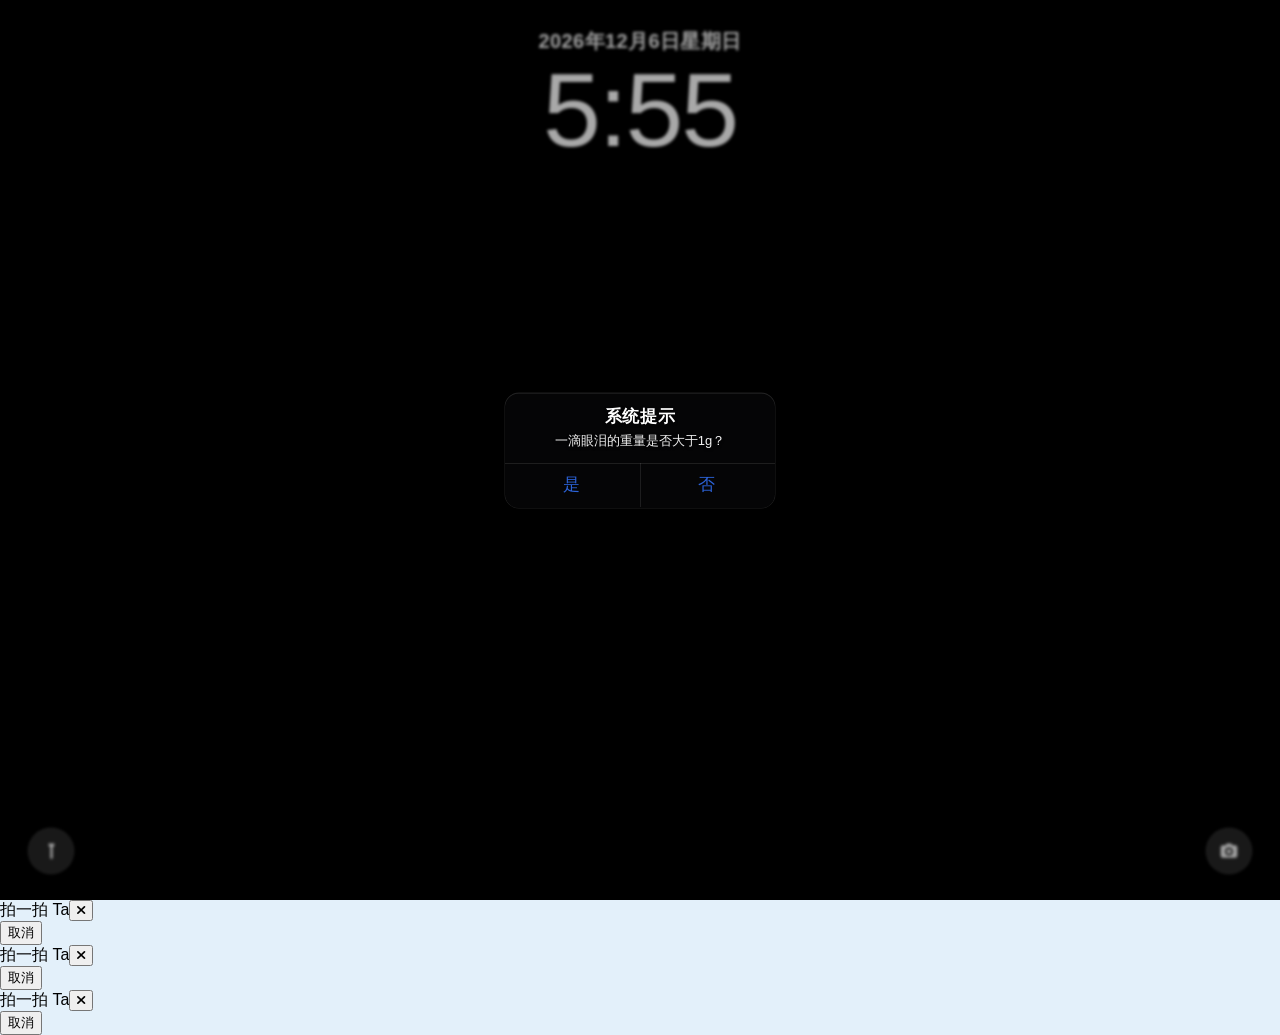
==== index.html @ 395a7218 "Update index.html" ====
<!DOCTYPE html>
<html lang="zh-CN">
<head>
  <meta charset="UTF-8">
  <meta name="viewport" content="width=device-width, initial-scale=1.0, maximum-scale=1.0, user-scalable=no, viewport-fit=cover">
  <title>应许之地</title>

  <!-- 主屏幕图标 -->
  <link rel="icon" type="image/png" sizes="192x192" href="./icon.png">
  <link rel="apple-touch-icon" sizes="180x180" href="./icon.png">
  <!-- PWA / 添加到主屏幕：全屏无地址栏 -->
<meta name="apple-mobile-web-app-capable" content="yes">
<meta name="mobile-web-app-capable" content="yes">
<!-- 状态栏：black-translucent 透明沉浸式，让壁纸铺到灵动岛/状态栏底下 -->
<meta name="apple-mobile-web-app-status-bar-style" content="black-translucent">
<meta name="apple-mobile-web-app-title" content="应许之地">
<meta name="theme-color" content="#000000">

  <!-- CDN -->
  <script src="https://cdn.tailwindcss.com"></script>
  <link rel="stylesheet" href="https://cdnjs.cloudflare.com/ajax/libs/font-awesome/6.0.0-beta3/css/all.min.css">
  <script src="https://cdnjs.cloudflare.com/ajax/libs/localforage/1.10.0/localforage.min.js"></script>

  <!-- 本地样式（全部放在 css/ 目录） -->
  <link rel="stylesheet" href="./css/theme.css?v=20261005">
  <link rel="stylesheet" href="./css/home.css?v=20261017">
  <link rel="stylesheet" href="./css/home-settings.css?v=20261022">
  <link rel="stylesheet" href="./css/modals.css?v=20261005">
  <link rel="stylesheet" href="./css/card.css?v=20261005">
  <link rel="stylesheet" href="./css/chat.css?v=20261020">
  <link rel="stylesheet" href="./css/chat-home.css?v=20261016">
  <link rel="stylesheet" href="./css/chat-settings.css?v=20261005">
  <link rel="stylesheet" href="./css/companion.css?v=20261005">
  <link rel="stylesheet" href="./css/important-day.css?v=20261005">
  <link rel="stylesheet" href="./css/mood.css?v=20261005">
  <link rel="stylesheet" href="./css/envelope.css?v=20261005">
  <link rel="stylesheet" href="./css/feed.css?v=20261005">
  <link rel="stylesheet" href="./css/public-cards.css?v=20261005">
  <link rel="stylesheet" href="./css/stats.css?v=20261010">
  <link rel="stylesheet" href="./css/dream-survey.css?v=20261005">
  <link rel="manifest" href="./manifest.json">
  <link rel="stylesheet" href="./css/archive.css?v=20261005">
  <link rel="stylesheet" href="./css/theme-override.css?v=20261023">
  <style>
/* ============================================================
   iOS 锁屏开屏动画（ilk）
   注意：已删掉原版对 html/body 的破坏性规则，只作用于 #ilk_root
   ============================================================ */

/* 兜底：只给 html（画布）背景；body 必须透明，否则会盖住 z-index:-2 的背景图层 */
html {
  background: #e3f0fa;
}
body {
  background: transparent;
}

#ilk_root {
  position: fixed !important;
  top: 0 !important; left: 0 !important;
  right: 0 !important;
  /* 【改】不再用 bottom:0 拉伸（bottom:0 会被"布局视口"限制，避开系统条）；
     改为靠 height 撑满物理屏，配合 dvh / lvh 兜底 */
  bottom: auto !important;
  width: auto !important;
  height: 100vh !important;           /* 回退 */
  height: 100dvh !important;          /* 动态视口，iOS 16.4+ */
  min-height: 100vh !important;       /* 再兜底 */
  min-height: 100lvh !important;      /* 最大视口，含系统条占位 */
  margin: 0 !important; padding: 0 !important; border: 0 !important;
  z-index: 2147483647 !important;
  overflow: hidden !important;
  isolation: isolate !important;
  background: #000 !important;
  color: #fff !important;
  font-family: -apple-system, BlinkMacSystemFont, "SF Pro Display", "SF Pro Text", "Helvetica Neue", "PingFang SC", "Hiragino Sans GB", "Microsoft YaHei", sans-serif !important;
  font-size: 16px !important;
  line-height: normal !important;
  text-align: left !important;
  -webkit-font-smoothing: antialiased;
  -webkit-tap-highlight-color: transparent !important;
  pointer-events: auto !important;
  opacity: 1;
  transition: opacity .46s ease .06s;
  --ilk-wall: url("https://i.postimg.cc/DwR0vv08/IMG-3165.jpg");
  --ilk-safe-t: env(safe-area-inset-top, 0px);
  --ilk-safe-b: env(safe-area-inset-bottom, 0px);
}
/* 锁死字体，防止项目"字体设置"覆盖 */
#ilk_root, #ilk_root * {
  font-family: -apple-system, BlinkMacSystemFont, "SF Pro Display", "SF Pro Text", "Helvetica Neue", "PingFang SC", "Hiragino Sans GB", "Microsoft YaHei", sans-serif !important;
}

#ilk_root.ilk-bye { opacity: 0 !important; pointer-events: none !important; }

#ilk_root *, #ilk_root *::before, #ilk_root *::after {
  box-sizing: border-box !important;
  margin: 0; padding: 0; border: 0 !important; outline: 0;
  background: none;
  font-style: normal !important; font-weight: 400;
  text-transform: none !important; text-decoration: none !important;
  list-style: none !important; float: none !important;
  min-width: 0; min-height: 0; max-width: none; max-height: none;
  box-shadow: none; border-radius: 0; vertical-align: baseline; animation: none;
}
#ilk_root button, #ilk_root input {
  appearance: none !important; -webkit-appearance: none !important;
  font-family: inherit !important; color: inherit;
}

#ilk_root .ilk-wall {
  position: absolute; top: -2px; left: -2px; right: -2px; bottom: -2px;
  z-index: 0;
  background: var(--ilk-wall) center center / cover no-repeat;
  transform: scale(1.09);
  transition: transform 2.6s cubic-bezier(.2,.7,.2,1);
}
#ilk_root .ilk-wall.ilk-settled { transform: scale(1); }
#ilk_root .ilk-wall::after {
  content: ""; position: absolute; top: 0; left: 0; right: 0; bottom: 0;
  background: linear-gradient(180deg, rgba(0,0,0,.30) 0%, rgba(0,0,0,0) 26%, rgba(0,0,0,0) 62%, rgba(0,0,0,.34) 100%);
}

#ilk_root .ilk-boot {
  position: absolute; top: 0; left: 0; right: 0; bottom: 0;
  z-index: 200; background: #000;
  opacity: 1; transition: opacity .66s ease; pointer-events: none;
}
#ilk_root .ilk-boot.ilk-off { opacity: 0; }

#ilk_root .ilk-scrim {
  position: absolute; top: 0; left: 0; right: 0; bottom: 0;
  z-index: 20;
  background: rgba(0,0,0,.34);
  -webkit-backdrop-filter: blur(1.5px); backdrop-filter: blur(1.5px);
  opacity: 0; visibility: hidden;
  transition: opacity .34s ease, visibility .34s;
}
#ilk_root .ilk-scrim.ilk-on { opacity: 1; visibility: visible; }

/* 【删】.ilk-sb 顶部状态栏规则已整块移除（左时钟/右信号WiFi电量 不再需要） */
/* 【删】.ilk-island 假灵动岛规则 + 对应 @media 已整块移除 */

#ilk_root .ilk-lock {
  position: absolute; top: 0; left: 0; right: 0; bottom: 0; z-index: 10;
  display: flex; flex-direction: column;
  transform-origin: 50% 46%;
  transition: transform .62s cubic-bezier(.2,.8,.2,1), filter .5s ease, opacity .5s ease;
}
#ilk_root .ilk-lock.ilk-pushed {
  transform: scale(.93); filter: brightness(.62); opacity: .85;
}
#ilk_root .ilk-lock-main {
  flex: 1 1 auto; min-height: 0;
  display: flex; flex-direction: column; align-items: center;
  /* 想下移多少就加多少：+4px → +20px（示例，按需调） */
  padding: calc(var(--ilk-safe-t) + 20px) 16px 0;
}
/* 【删】.ilk-padlock 挂锁规则已整块移除 */
#ilk_root .ilk-date {
  margin-top: 8px;
  font-size: clamp(14px, 4.2vw, 20px); font-weight: 600; letter-spacing: .02em;
  white-space: nowrap; color: rgba(255,255,255,.96);
  text-shadow: 0 1px 4px rgba(0,0,0,.4);
}
#ilk_root .ilk-time {
  margin-top: -4px;
  font-size: clamp(62px, 21vw, 104px); font-weight: 500; line-height: 1.14;
  letter-spacing: -.02em; font-variant-numeric: tabular-nums;
  color: #fff; text-shadow: 0 2px 16px rgba(0,0,0,.28);
}
#ilk_root .ilk-notifs {
  margin-top: auto; width: 100%; max-width: 440px;
  display: flex; flex-direction: column; gap: 8px; padding-bottom: 12px;
}
#ilk_root .ilk-lock-bottom {
  flex: 0 0 auto; position: relative;
  padding: 0 28px calc(var(--ilk-safe-b) + 26px);
  display: flex; align-items: center; justify-content: space-between;
}
#ilk_root .ilk-glass {
  width: 46px; height: 46px; border-radius: 50%;
  display: grid; place-items: center;
  background: rgba(255,255,255,.15);
  -webkit-backdrop-filter: blur(14px) saturate(160%);
  backdrop-filter: blur(14px) saturate(160%);
  box-shadow: inset 0 0 0 .5px rgba(255,255,255,.2);
  cursor: pointer;
  transition: transform .2s cubic-bezier(.2,1,.3,1), background .2s ease;
}
#ilk_root .ilk-glass:active { transform: scale(.9); background: rgba(255,255,255,.26); }
#ilk_root .ilk-glass svg { display: block; opacity: .95; }
#ilk_root .ilk-homebar {
  display: none !important;
  position: absolute; left: 50%; bottom: calc(var(--ilk-safe-b) + 9px);
  transform: translateX(-50%);
  width: min(140px, 36vw); height: 5px; border-radius: 3px;
  background: rgba(255,255,255,.85);
}

#ilk_root .ilk-stage {
  position: absolute; top: 0; left: 0; right: 0; bottom: 0; z-index: 24;
  display: flex; align-items: center; justify-content: center;
  padding: 0 12px; pointer-events: none;
}
#ilk_root .ilk-stage.ilk-in { pointer-events: auto; }
#ilk_root .ilk-stage.ilk-gone { display: none; }
#ilk_root .ilk-alert {
  position: relative; width: 270px; max-width: 84vw;
  border-radius: 14px; overflow: hidden; text-align: center;
  background: rgba(22,22,24,.26);
  -webkit-backdrop-filter: blur(26px) saturate(180%);
  backdrop-filter: blur(26px) saturate(180%);
  box-shadow:
    inset 0 .5px 0 rgba(255,255,255,.16),
    0 0 0 .5px rgba(255,255,255,.12),
    0 22px 60px rgba(0,0,0,.34);
  opacity: 0; transform: scale(1.18);
  transition: opacity .3s ease, transform .44s cubic-bezier(.18,.9,.28,1), height .38s cubic-bezier(.32,.72,0,1);
}
#ilk_root .ilk-stage.ilk-in .ilk-alert { opacity: 1; transform: scale(1); }
#ilk_root .ilk-stage.ilk-done .ilk-alert { opacity: 0; transform: scale(.94); pointer-events: none; }

#ilk_root .ilk-panel {
  position: absolute; left: 0; top: 0; width: 100%; z-index: 2;
  opacity: 0; visibility: hidden; transform: scale(.975);
  transition: opacity .26s ease, transform .32s cubic-bezier(.2,.9,.3,1), visibility .26s;
}
#ilk_root .ilk-panel.ilk-on { opacity: 1; visibility: visible; transform: scale(1); }
#ilk_root .ilk-body { padding: 13px 16px 12px; }
#ilk_root .ilk-title {
  font-size: 17px; font-weight: 600; line-height: 1.32; letter-spacing: .04em;
  color: #fff; text-shadow: 0 1px 3px rgba(0,0,0,.55);
}
#ilk_root .ilk-amsg {
  margin-top: 4px; font-size: 13px; line-height: 1.46;
  color: rgba(255,255,255,.95); text-shadow: 0 1px 3px rgba(0,0,0,.55);
}
#ilk_root .ilk-anote {
  margin-top: 9px; font-size: 11.5px; line-height: 1.62; letter-spacing: .07em;
  color: rgba(255,255,255,.72); text-shadow: 0 1px 3px rgba(0,0,0,.55);
}
#ilk_root .ilk-acts { display: flex; position: relative; }
#ilk_root .ilk-acts::before {
  content: ""; position: absolute; left: 0; right: 0; top: 0; height: 1px;
  transform: scaleY(.5); transform-origin: top;
  background: rgba(255,255,255,.2);
}
#ilk_root .ilk-btn {
  flex: 1 1 0; min-width: 0; position: relative;
  background: transparent; padding: 12px 8px;
  font-size: 17px; font-weight: 500; letter-spacing: .08em; line-height: 1.2;
  color: #2C63D8; cursor: pointer; transition: background .16s ease;
}
#ilk_root .ilk-btn + .ilk-btn::before {
  content: ""; position: absolute; left: 0; top: 0; bottom: 0; width: 1px;
  transform: scaleX(.5); transform-origin: left;
  background: rgba(255,255,255,.2);
}

#ilk_root .ilk-notif {
  display: flex; align-items: center; gap: 10px;
  padding: 11px 13px; border-radius: 22px;
  cursor: pointer; user-select: none;
  background: rgba(28,28,30,.32);
  -webkit-backdrop-filter: blur(22px) saturate(170%);
  backdrop-filter: blur(22px) saturate(170%);
  box-shadow:
    0 8px 26px rgba(0,0,0,.26),
    inset 0 .5px 0 rgba(255,255,255,.16),
    0 0 0 .5px rgba(255,255,255,.1);
}
#ilk_root .ilk-notif.ilk-banner {
  position: absolute; top: calc(var(--ilk-safe-t) + 12px); left: 50%; z-index: 60;
  width: min(440px, calc(100vw - 20px));
  opacity: 0; visibility: hidden;
  transform: translate(-50%, -190%) scale(.94);
  transition: opacity .3s ease, transform .62s cubic-bezier(.2,1.14,.32,1), visibility .3s;
  pointer-events: none;
}
#ilk_root .ilk-notif.ilk-banner.ilk-in {
  opacity: 1; visibility: visible;
  transform: translate(-50%, 0) scale(1);
  pointer-events: auto;
}
#ilk_root .ilk-notif.ilk-banner.ilk-in.ilk-press {
  transform: translate(-50%, 0) scale(.975);
}
#ilk_root .ilk-notif.ilk-banner.ilk-out {
  opacity: 0;
  transform: translate(-50%, -180%) scale(.96);
  transition: opacity .26s ease, transform .42s cubic-bezier(.4,0,.7,.2), visibility .26s;
  pointer-events: none;
}
#ilk_root .ilk-notif.ilk-listed {
  position: relative; width: 100%;
  opacity: 0; transform: translateY(10px) scale(.98);
  transition: opacity .34s ease, transform .44s cubic-bezier(.2,1,.3,1);
}
#ilk_root .ilk-notif.ilk-listed.ilk-shown { opacity: 1; transform: none; }
#ilk_root .ilk-notif.ilk-listed:active { transform: scale(.985); }

#ilk_root .ilk-ava {
  flex: 0 0 auto; width: 38px; height: 38px; border-radius: 10px; overflow: hidden;
  background: rgba(255,255,255,.06);
  box-shadow: 0 0 0 .5px rgba(255,255,255,.1);
}
#ilk_root .ilk-ava img {
  width: 100% !important; height: 100% !important; max-width: none !important;
  object-fit: cover; display: block; border-radius: 0;
}
#ilk_root .ilk-nmain { flex: 1 1 auto; min-width: 0; }
#ilk_root .ilk-nhead {
  display: flex; align-items: baseline; justify-content: space-between; gap: 8px;
}
#ilk_root .ilk-napp {
  font-size: 12.5px; font-weight: 600; letter-spacing: .06em; color: #fff;
  text-shadow: 0 1px 3px rgba(0,0,0,.5);
  overflow: hidden; text-overflow: ellipsis; white-space: nowrap;
}
#ilk_root .ilk-ntime {
  flex: 0 0 auto; font-size: 11.5px; letter-spacing: .04em;
  color: rgba(255,255,255,.6); text-shadow: 0 1px 3px rgba(0,0,0,.5);
}
#ilk_root .ilk-ntext {
  margin-top: 2px; font-size: 13.5px; line-height: 1.4; letter-spacing: .02em;
  color: rgba(255,255,255,.94); text-shadow: 0 1px 3px rgba(0,0,0,.5);
  overflow: hidden; display: -webkit-box; -webkit-line-clamp: 2; -webkit-box-orient: vertical;
}

@media (max-width: 420px) {
  #ilk_root .ilk-lock-main { padding-left: 14px; padding-right: 14px; }
  #ilk_root .ilk-lock-bottom { padding-left: 24px; padding-right: 24px; }
  #ilk_root .ilk-notif { padding: 10px 12px; gap: 9px; border-radius: 20px; }
  #ilk_root .ilk-ava { width: 36px; height: 36px; }
}
@media (max-width: 360px) {
  #ilk_root .ilk-alert { width: 252px; }
  #ilk_root .ilk-title { font-size: 16px; }
  #ilk_root .ilk-amsg { font-size: 12.5px; }
  #ilk_root .ilk-btn { font-size: 16px; letter-spacing: .04em; }
  #ilk_root .ilk-date { font-size: 13.5px; }
  #ilk_root .ilk-napp { font-size: 12px; }
  #ilk_root .ilk-ntext { font-size: 13px; }
  #ilk_root .ilk-ntime { font-size: 11px; }
}
@media (max-height: 720px) { #ilk_root .ilk-time { font-size: clamp(56px, 16vh, 88px); } }
@media (max-height: 600px) {
  #ilk_root .ilk-time { font-size: clamp(46px, 13vh, 70px); }
  #ilk_root .ilk-date { font-size: 13.5px; }
  #ilk_root .ilk-notifs { gap: 6px; }
  #ilk_root .ilk-lock-bottom { padding-bottom: calc(var(--ilk-safe-b) + 16px); }
  #ilk_root .ilk-notif { padding: 9px 12px; }
}
@media (prefers-reduced-motion: reduce) {
  #ilk_root, #ilk_root .ilk-wall, #ilk_root .ilk-alert, #ilk_root .ilk-panel,
  #ilk_root .ilk-notif, #ilk_root .ilk-lock, #ilk_root .ilk-scrim, #ilk_root .ilk-boot {
    transition-duration: .01s !important; transition-delay: 0s !important;
  }
}
    /* 主页整体下移：数字按需调 */
#pageHome .app-container {
  padding-top: 46px;
}
    /* 所有功能页整体下移 46px，与主页保持一致 */
#pageCard .card-topbar { padding-top: calc(16px + 46px); }
#pageCompanion .companion-topbar { padding-top: calc(16px + 46px); }
#pageImportantDay .imp-topbar { padding-top: calc(16px + 46px); }
#pageEnvelope .env-topbar { padding-top: calc(14px + 46px); }
#pageFeed .feed-topbar { padding-top: calc(14px + 46px); }
#pageMood .mood-topbar { padding-top: calc(14px + 46px); }
#pageChatHome .chat-home-header { padding-top: calc(14px + 46px); }
#pageStats .stats-topbar { padding-top: calc(16px + 46px); }
#pageArchive .arc-topbar { padding-top: calc(14px + 46px); }
#pageDreamSurvey .ds-topbar,
#pageDreamSurveyEdit .ds-topbar,
#pageDreamSurveyDetail .ds-topbar,
#pageDreamSurveyAnswer .ds-topbar { padding-top: calc(14px + 46px); }
</style>
</head>
<body>

  <!-- ==================== 主页 ==================== -->
  <div class="page active" id="pageHome">
       <div class="bg-dream" id="bgDream"></div>


    <div class="app-container w-full max-w-[430px] mx-auto relative">
      <div class="px-2 pt-8 pb-1 flex-shrink-0">
        <div class="header-card flex flex-col items-center justify-center text-center" id="headerCard">
          <div class="glass-avatar p-0.5 w-20 h-20 flex items-center justify-center flex-shrink-0">
            <img id="avatarImg" src="" alt="头像" class="w-full h-full object-cover rounded-full border border-white/80">
          </div>
          <div class="flex flex-col items-center justify-center mt-1">
            <h1 class="text-lg font-bold text-[#333] leading-tight tracking-wide">阿晏</h1>
            <p class="text-[11px] text-[#5a6b7a] font-medium tracking-wide leading-tight">地球online</p>
          </div>
        </div>
      </div>

      <div class="main-content px-5">
        <div class="search-glass flex items-center px-4 py-2.5 gap-3 mt-1">
          <i class="fa-solid fa-magnifying-glass text-[#8899a6] text-sm"></i>
          <input type="text" placeholder="Search" class="flex-1 bg-transparent border-none outline-none text-[#333] text-sm placeholder-[#8899a6] font-normal tracking-wide">
        </div>

        <div class="mt-3 flex justify-center">
          <div class="scroll-x flex gap-2.5 py-0.5 justify-center min-w-full">
            <div class="photo-scroll-item">
              <img id="photo1" src="" alt="展示图1" class="w-full h-full object-cover">
            </div>
            <div class="photo-scroll-item">
              <img id="photo2" src="" alt="展示图2" class="w-full h-full object-cover">
            </div>
            <div class="photo-scroll-item">
              <img id="photo3" src="" alt="展示图3" class="w-full h-full object-cover">
            </div>
          </div>
        </div>

        <!-- ============ 音乐播放器 ============ -->
        <div class="glass flex items-center gap-3 p-2.5 pr-3 mt-3">
          <div class="vinyl-cover w-12 h-12" id="vinylCover">
            <img id="albumCover" src="" alt="" class="vinyl-img" style="display:none;">
            <i id="albumIcon" class="fa-solid fa-music text-[#8899a6] text-base"></i>
          </div>
          <div class="flex-1 min-w-0">
            <h4 class="text-[#333] font-semibold text-sm truncate" id="songTitle">My love</h4>
            <p class="text-[#8899a6] text-[10px] truncate mt-0.5" id="songArtist">颜人中</p>
          </div>
          <div class="flex items-center gap-1 flex-shrink-0">
            <button class="w-7 h-7 flex items-center justify-center text-[#555] active:opacity-60 transition" id="uploadBtn">
              <i class="fa-solid fa-arrow-up-from-bracket text-xs"></i>
            </button>
            <button class="w-7 h-7 flex items-center justify-center text-[#333] active:opacity-60 transition" id="prevBtn">
              <i class="fa-solid fa-backward-step text-sm"></i>
            </button>
            <button class="play-btn w-8 h-8 rounded-full flex items-center justify-center shadow-md active:scale-95 transition" id="playBtn">
              <i class="fa-solid fa-play text-xs pl-0.5" id="playIcon"></i>
            </button>
            <button class="w-7 h-7 flex items-center justify-center text-[#333] active:opacity-60 transition" id="nextBtn">
              <i class="fa-solid fa-forward-step text-sm"></i>
            </button>
          </div>
        </div>

        <audio id="audioPlayer" preload="metadata"></audio>

        <div class="function-grid mt-4 mb-2">
          <a class="function-item" id="btnArchive" style="cursor: pointer;">
            <div class="function-icon"><i class="fa-solid fa-folder-open text-[#222] text-lg"></i></div>
            <span class="function-label">档案</span>
          </a>
          <a class="function-item" id="btnCompanion" style="cursor: pointer;">
            <div class="function-icon"><i class="fa-solid fa-hand-holding-heart text-[#222] text-lg"></i></div>
            <span class="function-label">陪伴</span>
          </a>
          <a class="function-item" id="btnImportantDay" style="cursor: pointer;">
            <div class="function-icon"><i class="fa-regular fa-calendar-days text-[#222] text-lg"></i></div>
            <span class="function-label">重要日</span>
          </a>
          <a class="function-item" id="btnMood" style="cursor: pointer;">
            <div class="function-icon"><i class="fa-solid fa-book-open text-[#222] text-lg"></i></div>
            <span class="function-label">心晴手账</span>
          </a>
          <a class="function-item" id="btnEnvelope" style="cursor: pointer;">
            <div class="function-icon"><i class="fa-solid fa-envelope text-[#222] text-lg"></i></div>
            <span class="function-label">信箱</span>
          </a>   
          <a class="function-item" id="btnFeed" style="cursor: pointer;">
            <div class="function-icon"><i class="fa-solid fa-users text-[#222] text-lg"></i></div>
            <span class="function-label">朋友圈</span>
          </a>
          <a class="function-item" id="btnDreamSurvey" style="cursor: pointer;">
            <div class="function-icon"><i class="fa-solid fa-list-check text-[#222] text-lg"></i></div>
            <span class="function-label">梦向问卷</span>
          </a>
          <a class="function-item" id="btnWordCloud" style="cursor: pointer;">
            <div class="function-icon"><i class="fa-solid fa-cloud text-[#222] text-lg"></i></div>
            <span class="function-label">词云</span>
          </a>
        </div>

        <div class="h-8"></div>
      </div>

      <div class="fixed bottom-4 left-5 right-5 max-w-[430px] mx-auto z-50 pointer-events-none">
        <div class="bottom-tab flex items-center justify-around px-2 py-3 pointer-events-auto" id="bottomTabBar">
          <button class="tab-btn flex flex-col items-center justify-center w-full py-1 active" data-tab="message" id="tabMessage">
            <i class="fa-regular fa-comment-dots text-xl"></i>
            <span class="text-[10px] font-medium mt-1 tracking-wide">传讯</span>
          </button>
          <button class="tab-btn flex flex-col items-center justify-center w-full py-1" data-tab="card" id="tabCard">
            <i class="fa-regular fa-clone text-xl"></i>
            <span class="text-[10px] font-medium mt-1 tracking-wide">字卡</span>
          </button>
          <button class="tab-btn flex flex-col items-center justify-center w-full py-1" data-tab="settings" id="tabSettingsHome">
            <i class="fa-solid fa-gear text-xl"></i>
            <span class="text-[10px] font-medium mt-1 tracking-wide">设置</span>
          </button>
        </div>
      </div>

      <div class="h-0 w-full safe-bottom"></div>
    </div>
  </div>

  <!-- ==================== 字卡收纳盒页面 ==================== -->
  <div class="page card-page" id="pageCard">
    <div class="card-topbar">
      <div class="card-topbar-row">
        <i class="fa-solid fa-chevron-left" id="cardBackBtn"></i>
        <span class="card-topbar-title">字卡收纳盒</span>
        <i class="fa-solid fa-pen-to-square" id="cardEditBtn"></i>
      </div>
      <div class="card-topbar-subtitle">LITTLE WORDS, LOTS OF YOU.</div>
    </div>

    <div class="card-body">
      <div class="cat-grid-card" id="catGrid">
        <div class="cat-grid-item active" data-cat="reply" id="catReply">
          <i class="fa-regular fa-comment-dots"></i>
          <span class="cat-label">回复</span>
          <span class="cat-grid-badge" id="badgeReply">0</span>
        </div>
        <div class="cat-grid-item" data-cat="pat" id="catPat">
          <i class="fa-solid fa-hand"></i>
          <span class="cat-label">拍一拍</span>
          <span class="cat-grid-badge" id="badgePat">0</span>
        </div>
        <div class="cat-grid-item" data-cat="place" id="catPlace">
          <i class="fa-solid fa-location-dot"></i>
          <span class="cat-label">地点</span>
          <span class="cat-grid-badge" id="badgePlace">0</span>
        </div>
        <div class="cat-grid-item" data-cat="mood" id="catMood">
          <i class="fa-regular fa-heart"></i>
          <span class="cat-label">心情</span>
          <span class="cat-grid-badge" id="badgeMood">0</span>
        </div>
        <div class="cat-grid-item" data-cat="emoji" id="catEmoji">
          <i class="fa-regular fa-image"></i>
          <span class="cat-label">表情包</span>
          <span class="cat-grid-badge" id="badgeEmoji">0</span>
        </div>
        <div class="cat-grid-item" data-cat="status" id="catStatus">
          <i class="fa-regular fa-circle-check"></i>
          <span class="cat-label">状态</span>
          <span class="cat-grid-badge" id="badgeStatus">0</span>
        </div>
      </div>

      <!-- 回复 -->
      <div class="cat-panel active" id="panel-reply">
        <div class="card-action-row">
          <button class="card-action-btn" id="btnImport"><i class="fa-solid fa-plus"></i>导入</button>
          <button class="card-action-btn" id="btnExport"><i class="fa-solid fa-arrow-right"></i>导出</button>
          <button class="card-action-btn" id="btnAddCard"><i class="fa-solid fa-plus"></i>添加</button>
        </div>
        <div class="card-dedup-row">
          <div class="card-dedup-left" id="dedupToggle">
            <div class="card-dedup-checkbox checked" id="dedupCheckbox"></div>
            <span>自动去重</span>
          </div>
          <span class="card-dedup-now" id="dedupNowBtn">立即去重</span>
        </div>
        <div class="card-group-section">
          <div class="card-group-label">回复分组</div>
          <select class="card-group-select" id="groupSelect">
            <option>亲爱的的回复 · 0 条</option>
          </select>
          <div class="card-group-buttons">
            <button class="card-group-btn" id="btnNewGroup">新建分组</button>
            <button class="card-group-btn" id="btnRenameGroup">重命名</button>
          </div>
          <input type="text" class="card-search-input" id="cardSearchInput" placeholder="找一句话、一种心情...">
        </div>
        <div class="card-list" id="cardList"></div>
        <div class="card-list-placeholder" id="cardListPlaceholder">
          <i class="fa-regular fa-note-sticky"></i>
          把想听到的话，放进这里。
        </div>
        <div id="builtinGroupsList"></div>
      </div>

    <div class="cat-panel" id="panel-pat">
  <div class="card-action-row">
    <button class="card-action-btn" id="patImportBtn"><i class="fa-solid fa-plus"></i>导入</button>
    <button class="card-action-btn" id="patExportBtn"><i class="fa-solid fa-arrow-right"></i>导出</button>
    <button class="card-action-btn" id="patAddBtn"><i class="fa-solid fa-plus"></i>添加</button>
  </div>
  <div class="card-group-section">
    <div class="card-group-label">拍一拍分组</div>
    <select class="card-group-select" id="patGroupSelect">
      <option>默认分组 · 0 条</option>
    </select>
    <div class="card-group-buttons">
      <button class="card-group-btn" id="patNewGroupBtn">新建分组</button>
      <button class="card-group-btn" id="patRenameGroupBtn">重命名</button>
    </div>
    <input type="text" class="card-search-input" id="patSearchInput" placeholder="找一句拍一拍...">
  </div>
  <div class="card-list" id="patList"></div>
  <div class="card-list-placeholder" id="patPlaceholder">
    <i class="fa-solid fa-hand"></i>
    添加几句拍一拍的话吧。
  </div>
</div>

      <!-- 地点 -->
      <div class="cat-panel" id="panel-place">
        <div class="card-action-row">
          <button class="card-action-btn" id="placeImportBtn"><i class="fa-solid fa-plus"></i>导入</button>
          <button class="card-action-btn" id="placeExportBtn"><i class="fa-solid fa-arrow-right"></i>导出</button>
          <button class="card-action-btn" id="placeAddBtn"><i class="fa-solid fa-plus"></i>添加</button>
        </div>
        <div class="card-group-section">
          <div class="card-group-label">地点分组</div>
          <select class="card-group-select" id="placeGroupSelect">
            <option>默认分组 · 0 条</option>
          </select>
          <div class="card-group-buttons">
            <button class="card-group-btn" id="placeNewGroupBtn">新建分组</button>
            <button class="card-group-btn" id="placeRenameGroupBtn">重命名</button>
          </div>
          <input type="text" class="card-search-input" id="placeSearchInput" placeholder="找一个熟悉的地方...">
        </div>
        <div class="card-list" id="placeList"></div>
        <div class="card-list-placeholder" id="placePlaceholder">
          <i class="fa-solid fa-location-dot"></i>
          先放进一个地点吧。
        </div>
      </div>

      <!-- 心情 -->
      <div class="cat-panel" id="panel-mood">
        <div class="card-action-row">
          <button class="card-action-btn" id="moodImportBtn"><i class="fa-solid fa-plus"></i>导入</button>
          <button class="card-action-btn" id="moodExportBtn"><i class="fa-solid fa-arrow-right"></i>导出</button>
          <button class="card-action-btn" id="moodAddBtn"><i class="fa-solid fa-plus"></i>添加</button>
        </div>
        <div class="card-group-section">
          <div class="card-group-label">心情分组</div>
          <select class="card-group-select" id="moodGroupSelect">
            <option>默认分组 · 0 条</option>
          </select>
          <div class="card-group-buttons">
            <button class="card-group-btn" id="moodNewGroupBtn">新建分组</button>
            <button class="card-group-btn" id="moodRenameGroupBtn">重命名</button>
          </div>
          <input type="text" class="card-search-input" id="moodSearchInput" placeholder="找一句话、一种心情...">
        </div>
        <div class="card-list" id="moodList"></div>
        <div class="card-list-placeholder" id="moodPlaceholder">
          <i class="fa-regular fa-heart"></i>
          把他的心情，写成一张张小字卡。
        </div>
      </div>

      <!-- 表情包 -->
      <div class="cat-panel" id="panel-emoji">
        <div class="card-action-row">
          <button class="card-action-btn" id="emojiExportBtn"><i class="fa-solid fa-arrow-right"></i>导出</button>
          <button class="card-action-btn" id="emojiAddLinkBtn"><i class="fa-solid fa-plus"></i>添加链接</button>
          <button class="card-action-btn" id="emojiUploadBtn"><i class="fa-solid fa-upload"></i>上传图片</button>
          <input type="file" id="emojiFileInput" class="hidden-file-input" accept="image/*" multiple>
        </div>
        <div class="card-group-section">
          <input type="text" class="card-search-input" id="emojiSearchInput" placeholder="搜索图片名称">
        </div>
        <div class="emoji-grid" id="emojiGrid"></div>
        <div class="emoji-footer-hint" id="emojiFooterHint">他的表情包 · 随机主动发送已开启 &gt;</div>
        <div class="emoji-footer-sub" id="emojiFooterSub">这里还没有图片，试试上传图片、添加链接或换一个搜索词。</div>
        <div class="emoji-footer-count" id="emojiFooterCount">0 张 · 自动去重 · 轻点查看 / 管理</div>
      </div>

      <!-- 状态 -->
      <div class="cat-panel" id="panel-status">
        <div class="card-action-row">
          <button class="card-action-btn" id="statusImportBtn"><i class="fa-solid fa-plus"></i>导入</button>
          <button class="card-action-btn" id="statusExportBtn"><i class="fa-solid fa-arrow-right"></i>导出</button>
          <button class="card-action-btn" id="statusAddBtn"><i class="fa-solid fa-plus"></i>添加</button>
        </div>
        <div class="card-group-section">
          <div class="card-group-label">状态分组</div>
          <select class="card-group-select" id="statusGroupSelect">
            <option>默认状态 · 0 条</option>
          </select>
          <input type="text" class="card-search-input" id="statusSearchInput" placeholder="搜索状态...">
        </div>
        <div class="card-list" id="statusList"></div>
        <div class="card-list-placeholder" id="statusPlaceholder">
          <i class="fa-regular fa-circle-check"></i>
          添加一些状态，让 Ta 更生动。
        </div>
      </div>
    </div>

    <div class="card-status-bar">
      <div class="card-status-counts" id="cardStatusCounts">0 条回复 · 0 个表情 · 0 个地点 · 0 种心情</div>
      <div class="card-status-slogan">SIDE BY SIDE · PRIVATE STUDY · NO REPOST</div>
    </div>
  </div>

  <!-- ==================== 陪伴页面 ==================== -->
  <div class="page" id="pageCompanion">
    <div class="companion-container">

      <div class="companion-topbar">
        <button class="companion-back-btn" id="companionBackBtn">
          <i class="fa-solid fa-chevron-left"></i>
        </button>
        <span class="companion-topbar-title">陪伴模式</span>
        <div class="companion-topbar-placeholder"></div>
      </div>

      <div class="companion-body">

        <div class="companion-hero">
          <div class="companion-hero-text">选择陪伴对象与场景，开始一起专注</div>
        </div>

        <div class="companion-section">
          <div class="companion-pills" id="companionMusicPills">
            <button class="companion-pill companion-music-pill" id="companionPickMusicBtn">
              🎵 选择音乐
            </button>
            <div class="companion-now-playing" id="companionNowPlaying" style="display: none;">
              正在播放：<span id="companionNowPlayingName">—</span>
            </div>
          </div>
        </div>

        <div class="companion-section">
          <div class="companion-section-title">选择陪伴对象</div>
          <div class="companion-partner-card" id="companionPartnerCard">
            <div class="companion-partner-avatar" id="companionPartnerAvatar">TA</div>
            <div class="companion-partner-name" id="companionPartnerName">未命名</div>
            <div class="companion-partner-hint">
              <i class="fa-solid fa-chevron-down"></i>
            </div>
          </div>
        </div>

        <div class="companion-section">
          <div class="companion-section-title">选择陪伴场景</div>
          <div class="companion-scenes">
            <button class="companion-scene-btn" data-scene="study">
              <i class="fa-solid fa-book"></i>
              <span>学习</span>
            </button>
            <button class="companion-scene-btn" data-scene="work">
              <i class="fa-solid fa-briefcase"></i>
              <span>工作</span>
            </button>
            <button class="companion-scene-btn" data-scene="rest">
              <i class="fa-solid fa-mug-hot"></i>
              <span>休息</span>
            </button>
            <button class="companion-scene-btn" data-scene="sport">
              <i class="fa-solid fa-person-running"></i>
              <span>运动</span>
            </button>
          </div>
        </div>

        <div class="companion-section">
          <div class="companion-section-title">
            <i class="fa-solid fa-pencil"></i> 自定义陪伴内容
          </div>
          <input type="text" class="companion-custom-input" id="companionCustomInput" placeholder="例如：看一部电影、写周报、午休...">
        </div>

        <div class="companion-section">
          <div class="companion-section-header">
            <div class="companion-section-title" style="margin-bottom:0;">陪伴背景（简约浅色）</div>
            <button class="companion-bg-custom-btn" id="companionBgCustomBtn">自定义图片</button>
          </div>
          <div class="companion-bg-options" id="companionBgOptions">
            <button class="companion-bg-block" data-bg="aurora" style="background: linear-gradient(135deg, #d4e8fc 0%, #e0d4fc 100%);">
              <span>极光</span>
            </button>
            <button class="companion-bg-block" data-bg="deepsea" style="background: linear-gradient(135deg, #b8d4ec 0%, #8fb8d8 100%);">
              <span>深海</span>
            </button>
            <button class="companion-bg-block" data-bg="sunset" style="background: linear-gradient(135deg, #fcdcd4 0%, #fcd4e0 100%);">
              <span>日落</span>
            </button>
            <button class="companion-bg-block" data-bg="forest" style="background: linear-gradient(135deg, #d4ecd8 0%, #b8dcc4 100%);">
              <span>森林</span>
            </button>
            <button class="companion-bg-block" data-bg="night" style="background: linear-gradient(135deg, #c4ccd8 0%, #98a4b8 100%);">
              <span>深夜</span>
            </button>
            <button class="companion-bg-block" data-bg="rose" style="background: linear-gradient(135deg, #fcd4dc 0%, #f8b8c8 100%);">
              <span>玫瑰</span>
            </button>
          </div>
        </div>

        <button class="companion-start-btn disabled" id="companionStartBtn">
          <i class="fa-solid fa-play"></i> 开始陪伴
        </button>

        <div class="companion-footer-space"></div>

      </div>
    </div>
  </div>

  <!-- ==================== 陪伴中 页面 ==================== -->
  <div class="page" id="pageCompanionActive">
    <div class="cpa-container">

      <div class="cpa-topbar">
        <button class="cpa-back-btn" id="cpaBackBtn">
          <i class="fa-solid fa-arrow-left"></i>
        </button>
        <span class="cpa-topbar-title">陪伴中</span>
        <div class="cpa-topbar-placeholder"></div>
      </div>

      <div class="cpa-date" id="cpaDate">2026.10.02</div>

      <div class="cpa-avatar-wrap">
        <div class="cpa-avatar-glow"></div>
        <div class="cpa-avatar" id="cpaAvatar">TA</div>
      </div>

      <div class="cpa-status">
        <div class="cpa-status-title" id="cpaStatusTitle">TA 和你一起学习</div>
        <div class="cpa-status-sub">不打扰，只是安静陪着</div>
      </div>

      <div class="cpa-music-row">
        <button class="cpa-music-pill" id="cpaMusicPill">🎵 选择音乐</button>
      </div>

      <div class="cpa-focus">
        <div class="cpa-focus-labels">
          <span>闲散</span>
          <span>专注</span>
        </div>
        <div class="cpa-focus-bar">
          <div class="cpa-focus-fill" style="width: 60%;"></div>
        </div>
      </div>

      <div class="cpa-timer-card">
        <div class="cpa-timer-left">
          <div class="cpa-timer-label">已陪伴时长</div>
          <div class="cpa-timer-status">
            <span class="cpa-timer-dot"></span>
            <span>实时连接中</span>
          </div>
        </div>
        <div class="cpa-timer-value" id="cpaTimerValue">0小时0分钟0秒</div>
      </div>

      <div class="cpa-footer">
        <button class="cpa-end-btn" id="cpaEndBtn">
          <i class="fa-solid fa-xmark"></i>
          <span>结束陪伴</span>
        </button>
      </div>

      <div class="cpa-footer-space"></div>

    </div>
  </div>

  <!-- ==================== 重要日 页面 ==================== -->
  <div class="page" id="pageImportantDay">
    <div class="imp-container">

      <div class="imp-topbar">
        <button class="imp-back-btn" id="impBackBtn">
          <i class="fa-solid fa-arrow-left"></i>
        </button>
        <span class="imp-topbar-title">重要日</span>
        <button class="imp-add-btn" id="impAddBtn">
          <i class="fa-solid fa-plus"></i>
        </button>
      </div>

      <div class="imp-list" id="impList"></div>

      <div class="imp-empty" id="impEmpty">
        <div class="imp-empty-icon">
          <i class="fa-regular fa-calendar-days"></i>
        </div>
        <div class="imp-empty-text">还没有记录重要日</div>
        <div class="imp-empty-hint">点击右上角 + 添加</div>
      </div>

      <div class="imp-footer-space"></div>

    </div>
  </div>

  <!-- ==================== 信箱 页面 ==================== -->
<div class="page" id="pageEnvelope">
  <div class="env-container">

    <!-- 顶部导航栏 -->
    <div class="env-topbar">
      <button class="env-back-btn" id="envBackBtn">
        <i class="fa-solid fa-arrow-left"></i>
      </button>
      <span class="env-topbar-title">信箱</span>
      <div class="env-topbar-placeholder"></div>
    </div>

    <!-- Tab 切换 -->
    <div class="env-tabs">
      <button class="env-tab active" data-tab="sent" id="envTabSent">
        <i class="fa-solid fa-paper-plane"></i> 寄出的信
      </button>
      <button class="env-tab" data-tab="inbox" id="envTabInbox">
        <i class="fa-solid fa-inbox"></i> 收到的信
      </button>
    </div>

    <!-- 列表区 -->
    <div class="env-body">

      <!-- 寄出箱 -->
      <div class="env-list-view active" id="envViewSent">
        <div class="env-list" id="envSentList"></div>
        <div class="env-empty" id="envSentEmpty">
          <i class="fa-regular fa-envelope-open"></i>
          <div class="env-empty-text">还没有寄出信件</div>
          <div class="env-empty-hint">点下方"提笔写信"开始吧</div>
        </div>
      </div>

      <!-- 收件箱 -->
      <div class="env-list-view" id="envViewInbox">
        <div class="env-list" id="envInboxList"></div>
        <div class="env-empty" id="envInboxEmpty">
          <i class="fa-regular fa-envelope"></i>
          <div class="env-empty-text">还没有收到信件</div>
          <div class="env-empty-hint">耐心等待 Ta 的回信…</div>
        </div>
      </div>

    </div>

    <!-- 底部按钮 -->
    <div class="env-footer">
      <button class="env-write-btn" id="envWriteBtn">
        <i class="fa-solid fa-pen-nib"></i> 提笔写信
      </button>
    </div>

  </div>
</div>

<!-- ==================== 信箱 - 写信弹层 ==================== -->
<div class="env-write-modal" id="envWriteModal">
  <div class="env-write-panel">
    <div class="env-write-header">
      <span class="env-write-title">写一封信</span>
      <button class="env-write-close" id="envWriteClose">
        <i class="fa-solid fa-xmark"></i>
      </button>
    </div>
    <div class="env-write-body">
      <div class="env-write-to">
        <span class="env-write-to-label">寄给</span>
        <div class="env-write-to-list" id="envWriteToList"></div>
      </div>
      <textarea class="env-write-textarea" id="envWriteText" placeholder="亲爱的，今天想跟你说..."></textarea>
      <label class="env-write-check">
        <input type="checkbox" id="envWriteSyncChat">
        <span class="env-check-mark"><i class="fa-solid fa-check"></i></span>
        <span class="env-check-label">同时发送到聊天记录</span>
      </label>
    </div>
    <div class="env-write-footer">
      <button class="env-write-btn-cancel" id="envWriteCancel">取消</button>
      <button class="env-write-btn-send" id="envWriteSend">封 · 寄出</button>
    </div>
  </div>
</div>

<!-- ==================== 信箱 - 阅读弹层 ==================== -->
<div class="env-read-modal" id="envReadModal">
  <div class="env-read-panel">
    <div class="env-read-header">
      <span class="env-read-title" id="envReadTitle">信件</span>
      <button class="env-read-close" id="envReadClose">
        <i class="fa-solid fa-xmark"></i>
      </button>
    </div>
    <div class="env-read-body" id="envReadBody">
      <!-- 内容由 JS 填充 -->
    </div>
    <div class="env-read-footer" id="envReadFooter">
      <!-- 按钮由 JS 填充 -->
    </div>
  </div>
</div>

  <!-- ==================== 朋友圈 页面 ==================== -->
<div class="page" id="pageFeed">
  <div class="feed-container">

       <!-- 顶部导航栏 -->
    <div class="feed-topbar">
      <button class="feed-back-btn" id="feedBackBtn">
        <i class="fa-solid fa-arrow-left"></i>
      </button>
      <span class="feed-topbar-title">朋友圈</span>
      <div class="feed-topbar-right">
        <button class="feed-icon-btn" id="feedSettingsBtn" title="通知">
          <i class="fa-solid fa-bell"></i>
        </button>
        <button class="feed-icon-btn" id="feedAddBtn" title="发一条">
          <i class="fa-solid fa-plus"></i>
        </button>
      </div>
    </div>
    
    <!-- 主体滚动区 -->
    <div class="feed-body">

         <!-- 头部卡片：封面 + 换背景 + 右下角头像/名字 -->
      <div class="feed-header-card">
                <div class="feed-cover" id="feedCover">
          <!-- 点击封面可更换背景；右下角仅一个低调的相机提示图标 -->
          <span class="feed-cover-hint" aria-hidden="true">
            <i class="fa-solid fa-camera"></i>
          </span>
        </div>
        <div class="feed-header-info">
          <img class="feed-header-avatar" id="feedHeaderAvatar" src="https://picsum.photos/200/200?random=99" alt="">
          <div class="feed-header-text">
            <div class="feed-header-name" id="feedHeaderName">Ta</div>
            <div class="feed-header-sub">Ta 的朋友圈</div>
          </div>
        </div>
      </div>


      <!-- 动态列表 -->
      <div class="feed-list" id="feedList"></div>

      <!-- 空状态 -->
      <div class="feed-empty" id="feedEmpty">
        <i class="fa-regular fa-image"></i>
        <div class="feed-empty-text">还没有动态</div>
        <div class="feed-empty-hint">点上方输入框发一条吧</div>
      </div>

    </div>

  </div>
</div>

<!-- ==================== 朋友圈 - 发帖弹层 ==================== -->
<div class="feed-post-modal" id="feedPostModal">
  <div class="feed-post-panel">
    <div class="feed-post-header">
      <span class="feed-post-title">发表动态</span>
      <button class="feed-post-close" id="feedPostClose">
        <i class="fa-solid fa-xmark"></i>
      </button>
    </div>
    <div class="feed-post-body">
      <textarea class="feed-post-textarea" id="feedPostText" placeholder="今天想记录什么？"></textarea>
    </div>
    <div class="feed-post-footer">
      <button class="feed-post-btn-cancel" id="feedPostCancel">取消</button>
      <button class="feed-post-btn-submit" id="feedPostSubmit">发表</button>
    </div>
  </div>
</div>

  <!-- ==================== 词云（消息统计 & 收藏） 页面 ==================== -->
<div class="page" id="pageStats">
  <div class="stats-container">

    <!-- 顶部导航 -->
    <div class="stats-topbar">
      <button class="stats-back-btn" id="statsBackBtn">
        <i class="fa-solid fa-arrow-left"></i>
      </button>
           <span class="stats-topbar-title">消息统计 &amp; 收藏</span>
      <button class="stats-switch-btn" id="statsSwitchBtn" title="切换联系人">
        <i class="fa-solid fa-arrow-right-arrow-left"></i>
        <span id="statsSwitchLabel">—</span>
      </button>
    </div>

    <!-- Tab 切换 -->
    <div class="stats-tabs">
      <button class="stats-tab active" data-tab="overview" id="statsTabOverview">
        <i class="fa-solid fa-chart-simple"></i> 统计
      </button>
      <button class="stats-tab" data-tab="search" id="statsTabSearch">
        <i class="fa-solid fa-magnifying-glass"></i> 搜索
      </button>
      <button class="stats-tab" data-tab="favorites" id="statsTabFavorites">
        <i class="fa-solid fa-star"></i> 收藏
      </button>
      <button class="stats-tab" data-tab="wordcloud" id="statsTabWordCloud">
        <i class="fa-solid fa-cloud"></i> 词云
      </button>
    </div>

    <!-- 主体 -->
    <div class="stats-body">

      <!-- 1) 统计 -->
      <div class="stats-view active" id="statsViewOverview">
        <div class="stats-overview-cards" id="statsOverviewCards"></div>
        <div class="stats-section">
          <div class="stats-section-header">
            <div class="stats-section-title">高频消息 TOP5</div>
            <div class="stats-view-toggle">
              <button class="stats-view-btn active" data-view="partner" id="statsViewPartner">对方</button>
              <button class="stats-view-btn" data-view="me" id="statsViewMe">我方</button>
            </div>
          </div>
          <div class="stats-rank-list" id="statsRankList"></div>
        </div>
      </div>

      <!-- 2) 搜索 -->
      <div class="stats-view" id="statsViewSearch">
        <div class="stats-search-form">
          <input type="text" class="stats-search-input" id="statsSearchKeyword" placeholder="输入关键词...">
          <div class="stats-search-dates">
            <input type="date" class="stats-search-date" id="statsSearchFrom">
            <span class="stats-search-date-sep">至</span>
            <input type="date" class="stats-search-date" id="statsSearchTo">
          </div>
          <button class="stats-search-btn" id="statsSearchBtn">
            <i class="fa-solid fa-magnifying-glass"></i> 搜索
          </button>
        </div>
        <div class="stats-search-results" id="statsSearchResults"></div>
      </div>

      <!-- 3) 收藏 -->
      <div class="stats-view" id="statsViewFavorites">
        <div class="stats-fav-list" id="statsFavList"></div>
        <div class="stats-empty" id="statsFavEmpty">
          <i class="fa-regular fa-star"></i>
          <div>收藏夹空空如也</div>
          <div class="stats-empty-hint">点击消息旁的 ☆ 星标即可收藏</div>
        </div>
      </div>

      <!-- 4) 词云 -->
      <div class="stats-view" id="statsViewWordCloud">
  <div class="stats-wc-toggle">
    <button class="stats-view-btn" data-view="partner" id="statsWCPartner">对方</button>
    <button class="stats-view-btn" data-view="me" id="statsWCMe">我方</button>
    <button class="stats-view-btn active" data-view="all" id="statsWCAll">全部</button>
  </div>
  <div class="stats-wc-canvas-wrap">
    <canvas id="statsWCCanvas"></canvas>
  </div>
</div>

    </div>
  </div>
</div>

    <!-- ==================== 梦向问卷 列表页 ==================== -->
  <div class="page ds-page" id="pageDreamSurvey">
    <div class="ds-container">

            <div class="ds-topbar">
        <button class="ds-back-btn" id="dsBackBtn">
          <i class="fa-solid fa-arrow-left"></i>
        </button>
        <span class="ds-topbar-title">梦向问卷</span>
        <button class="ds-topbar-add" id="dsNewBtn" title="新建问卷">
          <i class="fa-solid fa-plus"></i>
        </button>
      </div>

      <!-- 分类切换 -->
      <div class="ds-tabs">
        <button class="ds-tab active" data-tab="mine" id="dsTabMine">
          <i class="fa-solid fa-paper-plane"></i> 我的问卷
        </button>
        <button class="ds-tab" data-tab="theirs" id="dsTabTheirs">
          <i class="fa-solid fa-inbox"></i> Ta 的问卷
        </button>
      </div>

      <div class="ds-body">
        <div class="ds-list" id="dsList"></div>
        <div class="ds-empty" id="dsEmpty">
          <i class="fa-solid fa-list-check"></i>
          <div class="ds-empty-text">还没有问卷</div>
          <div class="ds-empty-hint">点右上角 + 新建一份吧</div>
        </div>
      </div>

    </div>
  </div>

  <!-- ==================== 梦向问卷 编辑页 ==================== -->
  <div class="page ds-page" id="pageDreamSurveyEdit">
    <div class="ds-container">

      <div class="ds-topbar">
        <button class="ds-back-btn" id="dsEditBackBtn">
          <i class="fa-solid fa-arrow-left"></i>
        </button>
        <span class="ds-topbar-title" id="dsEditTitle">新建问卷</span>
        <button class="ds-topbar-save" id="dsSaveBtn" title="保存">
          <i class="fa-solid fa-check"></i>
        </button>
      </div>

      <div class="ds-body ds-edit-body">

        <!-- 基本信息 -->
        <div class="ds-section">
          <div class="ds-field-label">问卷标题</div>
          <input type="text" class="ds-input" id="dsTitleInput" placeholder="例如：关于你的一天" maxlength="30">
        </div>

        <div class="ds-section">
          <div class="ds-field-label">归属联系人</div>
          <select class="ds-input ds-contact-select" id="dsContactSelect"></select>
        </div>

        <div class="ds-section">
          <div class="ds-field-row">
            <div class="ds-field-half">
              <div class="ds-field-label">提前交卷概率</div>
              <div class="ds-input-unit">
                <input type="number" class="ds-input ds-input-num" id="dsProbInput" value="10" min="0" max="100">
                <span class="ds-unit">%</span>
              </div>
            </div>
            <div class="ds-field-half">
              <div class="ds-field-label">题目数量</div>
              <div class="ds-input ds-input-static" id="dsCountLabel">0 题</div>
            </div>
          </div>
        </div>

              <!-- 题干区（C 方案：结构化 + 高级模式 + 问卷库） -->
        <div class="ds-section">
          <div class="ds-section-header">
            <div class="ds-section-title">题目</div>
            <button class="ds-adv-btn" id="dsAdvToggleBtn">
              <i class="fa-solid fa-code"></i> 高级模式
            </button>
          </div>

          <!-- 结构化编辑 -->
          <div class="ds-qs" id="dsQsList"></div>

          <!-- 问卷库（折叠面板） -->
          <div class="ds-lib-wrap">
            <button class="ds-lib-toggle" id="dsLibToggleBtn" type="button">
              <i class="fa-solid fa-book-open"></i>
              <span>从问卷库添加</span>
              <i class="fa-solid fa-chevron-down ds-lib-arrow" id="dsLibArrow"></i>
            </button>

            <div class="ds-lib-panel" id="dsLibPanel" style="display:none;">
              <!-- 分类 tab -->
              <div class="ds-lib-cats" id="dsLibCats"></div>

              <!-- 题目列表 -->
              <div class="ds-lib-list" id="dsLibList"></div>

              <!-- 底部操作 -->
              <div class="ds-lib-footer">
                <span class="ds-lib-count" id="dsLibCount">已选 0 道</span>
                <div class="ds-lib-actions">
                  <button class="ds-lib-btn ds-lib-clear" id="dsLibClearBtn" type="button">清空</button>
                  <button class="ds-lib-btn ds-lib-add" id="dsLibAddBtn" type="button">添加选中</button>
                </div>
              </div>
            </div>
          </div>

          <button class="ds-add-q-btn" id="dsAddQBtn">
            <i class="fa-solid fa-plus"></i> 添加题目
          </button>
          
          <!-- 高级模式（文本框解析） -->
          <div class="ds-adv-area" id="dsAdvArea" style="display:none;">
            <div class="ds-adv-hint">
              按以下格式书写，用空行分隔题目：<br>
              <code>【问题】<br>选项1<br>选项2</code> → 单选<br>
              <code>【问题】（多选）<br>选项1<br>选项2</code> → 多选<br>
              <code>【问题】<br>一</code> → 文字题<br>
              裸行 → 文字题题干
            </div>
            <textarea class="ds-adv-textarea" id="dsAdvTextarea" placeholder="【问题】&#10;选项A&#10;选项B&#10;&#10;【问题】（多选）&#10;选项A&#10;选项B&#10;&#10;【随便聊点什么】&#10;一"></textarea>
            <button class="ds-adv-parse-btn" id="dsAdvParseBtn">
              <i class="fa-solid fa-wand-magic-sparkles"></i> 解析并应用
            </button>
          </div>
        </div>

      </div>
    </div>
  </div>

  <!-- ==================== 梦向问卷 详情页 ==================== -->
   <div class="page ds-page" id="pageDreamSurveyDetail">
    <div class="ds-container">

      <div class="ds-topbar">
        <button class="ds-back-btn" id="dsDetailBackBtn">
          <i class="fa-solid fa-arrow-left"></i>
        </button>
        <span class="ds-topbar-title" id="dsDetailTitle">问卷详情</span>
        <button class="ds-topbar-add" id="dsDetailEditBtn" title="编辑">
          <i class="fa-solid fa-pen"></i>
        </button>
      </div>

      <div class="ds-body ds-detail-body" id="dsDetailBody"></div>

      <!-- 底部操作栏（发出 / 已发出提示 / 已交卷提示） -->
      <div class="ds-detail-footer" id="dsDetailFooter"></div>

    </div>
  </div>

   <!-- ==================== 梦向问卷 Ta 的问卷 · 作答页 ==================== -->
  <div class="page ds-page" id="pageDreamSurveyAnswer">
    <div class="ds-container">

      <div class="ds-topbar">
        <button class="ds-back-btn" id="dsAnswerBackBtn">
          <i class="fa-solid fa-arrow-left"></i>
        </button>
        <span class="ds-topbar-title" id="dsAnswerTitle">Ta 的问卷</span>
        <div style="width:34px;"></div>
      </div>

      <div class="ds-body ds-answer-body" id="dsAnswerBody"></div>

    </div>
  </div>

    <!-- ==================== 档案 页面 ==================== -->
  <div class="page" id="pageArchive">
    <div class="arc-container">

      <!-- 顶栏 -->
      <div class="arc-topbar">
        <button class="arc-back-btn" id="arcBackBtn">
          <i class="fa-solid fa-arrow-left"></i>
        </button>
        <span class="arc-topbar-title">档案</span>
        <button class="arc-save-btn" id="arcSaveBtn" title="保存">
          <i class="fa-solid fa-check"></i>
        </button>
      </div>

      <!-- 切换 tab -->
      <div class="arc-tabs">
        <button class="arc-tab active" data-tab="me" id="arcTabMe">
          <i class="fa-solid fa-user"></i> 我的档案
        </button>
        <button class="arc-tab" data-tab="ta" id="arcTabTa">
          <i class="fa-solid fa-heart"></i> Ta 的档案
        </button>
      </div>

      <!-- 主体 -->
      <div class="arc-body">
        <div id="cenConfig_stage" class="cen-intro-mode">

          <!-- 结绳线条 SVG -->
          <svg class="cen-knot-line" width="450" height="100" viewBox="0 0 450 100"
               style="position: absolute; left: calc(8% + 10px); top: calc(50% - 35px); transform: translateY(-50%); z-index: 0; overflow: visible;">
            <path d="M -150,50 L 0,50 C 80,50 120,20 150,20 C 180,20 180,80 150,80 C 120,80 120,50 200,50 L 450,50"
                  fill="none" stroke="rgba(160,180,255,0.5)" stroke-width="0.8" />
          </svg>

          <div id="cen_rain_layer">
            <div class="cen-rain-track rain-1"></div>
            <div class="cen-rain-track rain-2"></div>
            <div class="cen-rain-track rain-3"></div>
            <div class="cen-rain-track rain-4"></div>
            <div class="cen-rain-track rain-5"></div>
          </div>

          <div class="cen-wind-chime chime-1">
            <div class="cen-chime-rope"></div>
            <div class="cen-chime-bell"><div class="cen-chime-clapper"></div></div>
            <div class="cen-chime-leaf"></div>
          </div>
          <div class="cen-wind-chime chime-2">
            <div class="cen-chime-rope"></div>
            <div class="cen-chime-bell"><div class="cen-chime-clapper"></div></div>
            <div class="cen-chime-leaf"></div>
          </div>

          <div id="cen_intro_big_text">
            <div class="cen-float-line" style="font-size: 16px; margin-bottom: 2px;">
              <span style="animation: cenFadeFloat 3.7s ease-in-out infinite; animation-delay: -0.4s; --y-offset: -8px; margin-right: 6px;">试</span>
              <span style="animation: cenFadeFloat 4.3s ease-in-out infinite; animation-delay: -1.2s; --y-offset: -4px; margin-right: 6px;">着</span>
            </div>
            <div class="cen-float-line" style="font-size: 36px; transform: translateY(-25px); margin: 0 0 4px 0; font-weight: bold;">
              <span style="animation: cenFadeFloat 2.9s ease-in-out infinite; animation-delay: -0.7s; --y-offset: -6px; margin-right: 4px;">多</span>
              <span style="animation: cenFadeFloat 3.4s ease-in-out infinite; animation-delay: -2.1s; --y-offset: -9px; margin-right: 4px;">了</span>
              <span style="animation: cenFadeFloat 4.8s ease-in-out infinite; animation-delay: -0.2s; --y-offset: -3px; margin-right: 4px;">解</span>
              <span style="animation: cenFadeFloat 3.1s ease-in-out infinite; animation-delay: -1.5s; --y-offset: -7px; margin-right: 4px;">我</span>
            </div>
            <div class="cen-float-line" style="font-size: 28px; margin-left: 65px;">
              <span style="animation: cenExtremeGlow 3.9s ease-in-out infinite; animation-delay: -2.8s; --y-offset: -5px; margin-right: 4px; color: #4a6aff;">—</span>
              <span style="animation: cenExtremeGlow 4.5s ease-in-out infinite; animation-delay: -0.9s; --y-offset: -8px; margin-right: 4px; color: #4a6aff;">点</span>
              <span style="animation: cenExtremeGlow 3.3s ease-in-out infinite; animation-delay: -1.7s; --y-offset: -4px; margin-right: 4px; color: #4a6aff;">吧</span>
            </div>
          </div>

          <div id="cen_intro_poetry">你的名字是一颗我没有勇气咬开的糖</div>

          <div id="intro_particles">
            <div class="intro-dust-layer"></div>
            <div class="intro-dust-layer delayed"></div>
          </div>

          <div id="cen_main_container">

            <div id="cen_left_wrapper" style="display: flex; flex-direction: column; align-items: center; gap: 10px;">
              <div style="position: relative; width: 160px; height: 240px;">
                <div id="Tuan_init_rotator" style="width: 100%; height: 100%; transform-style: preserve-3d; cursor: grab; background: transparent;">

                  <div class="cen-pins-wrapper">
                    <div class="cen-paperclip cen-pin-1"></div>
                    <div class="cen-paperclip cen-pin-2"></div>
                  </div>

                  <div class="hide-in-intro" style="position: absolute; inset:0; border-radius:12px; border: 1px solid rgba(160,180,255,0.4); pointer-events:none; box-shadow: 0 0 15px rgba(160,180,255,0.2);"></div>

                  <div id="cen_main_photo" onclick="cenTriggerPlayAnim()"
                       style="position: absolute; inset: 6px; border-radius: 6px; transform: translateZ(20px); pointer-events: auto; display: flex; align-items: center; justify-content: center; user-select: none; background-size: cover; background-position: center;">
                    <div class="cen-click-hint hide-in-intro" style="font-size: 9px;">Tap to Explore</div>
                    <input type="file" id="arcPhotoInput" accept="image/*" style="display:none;">
                  </div>

                  <div style="position: absolute; bottom: 12px; left: 0; right: 0; text-align: center; transform: translateZ(40px); pointer-events: none;">
                  <span id="arcPhotoName" style="color: #2a2a3a; font-size: 18px; font-weight: 700; letter-spacing: 4px; text-shadow: 0 2px 8px rgba(160,180,255,0.5);">人物姓名</span>
                  </div>

                  <div id="cen_mouth_zone" class="hide-in-intro" style="position: absolute; top: 48%; left: 50%; width: 40px; height: 30px; transform: translate(-50%, -50%) translateZ(45px); cursor: pointer; z-index: 10;"></div>

                  <div id="cen_speech_bubble" class="hide-in-intro"
                       style="position: absolute; top: 40%; left: 50%; transform: translate(-50%, 10px) translateZ(50px); opacity: 0; filter: blur(8px); pointer-events: none; padding: 6px 12px; border-radius: 8px; font-size: 11px; font-weight: bold; white-space: nowrap; transition: all 0.4s cubic-bezier(0.175, 0.885, 0.32, 1.275), filter 0.4s ease;">
                    怎么了...？
                    <div style="position: absolute; bottom: -5px; left: 50%; transform: translateX(-50%); width: 0; height: 0; border-left: 6px solid transparent; border-right: 6px solid transparent; border-top: 6px solid #ffffff;"></div>
                  </div>

                  <div class="hide-in-intro" style="position: absolute; inset: 0; border-radius: 12px; background: rgba(160,180,255,0.05); transform: rotateY(180deg) translateZ(1px); backface-visibility: hidden; border: 1px solid rgba(160,180,255,0.2);"></div>

                  <div id="reset_btn_cen" class="hide-in-intro"
                       style="width: 20px; height: 20px; border-radius: 50%; display: flex; justify-content: center; align-items: center; cursor: pointer; backdrop-filter: blur(4px); position: absolute; bottom: -30px; left: 50%; transform: translateX(-50%);">
                    <svg xmlns="http://www.w3.org/2000/svg" width="8" height="8" viewBox="0 0 24 24" fill="none" stroke="#4a6aff" stroke-width="2" stroke-linecap="round" stroke-linejoin="round" style="opacity: 0.6;">
                      <path d="M3 12a9 9 0 1 0 9-9 9.75 9.75 0 0 0-6.74 2.74L3 8"></path>
                      <path d="M3 3v5h5"></path>
                    </svg>
                  </div>
                </div>
              </div>
            </div>

            <div id="cen_right_panel">
              <div class="cen-floating-box"
                   style="width: 170px; height: 260px; border: 1px solid rgba(160,180,255,0.3); box-shadow: inset 0 25px 20px -20px rgba(160,180,255,0.2), inset 0 0 6px rgba(160,180,255,0.1), 0 0 20px rgba(160,180,255,0.15); padding: 15px; box-sizing: border-box; display: flex; flex-direction: column; gap: 10px; position: relative; overflow: hidden; background: rgba(255,255,255,0.5);">

                <div class="cen-particle-layer">
                  <div class="cen-dust"></div>
                  <div class="cen-dust-group-2"></div>
                </div>

                <div style="position: absolute; inset: 0; z-index: -2; background: rgba(160,180,255,0.03);"></div>
                <div style="position: absolute; top: 0; right: 0; width: 20px; height: 20px; background: linear-gradient(135deg, transparent 50%, rgba(160,180,255,0.15) 50%);"></div>

              <div id="arcQuoteTitle" style="color: #2a2a3a; font-size: 13px; font-weight: 600; letter-spacing: 0.5px; border-bottom: 1px solid rgba(160,180,255,0.3); padding-bottom: 6px;">
                  如果某天我真的杳无音讯
                </div>

                <div style="display: flex; flex-direction: column; gap: 6px; color: #4a4a5a; font-size: 11px; line-height: 1.4; position: relative; z-index: 1;">
                                 <div style="display: flex; flex-direction: column; gap: 2px;">
                    <span style="color: #4a6aff; font-size: 9px; opacity: 0.7;">LOCATION</span>
                    <span contenteditable="true" class="arc-field" data-field="location" style="color: #2a2a3a; letter-spacing: 0.5px; outline:none; min-height:14px;">输入地点</span>
                  </div>
                  <div style="display: flex; flex-direction: column; gap: 2px;">
                    <span style="color: #4a6aff; font-size: 9px; opacity: 0.7;">STATUS</span>
                    <span contenteditable="true" class="arc-field" data-field="status" style="color: #2a2a3a; letter-spacing: 0.5px; outline:none; min-height:14px;">输入状态</span>
                  </div>
                  <div style="display: flex; flex-direction: column; gap: 2px;">
                    <span style="color: #4a6aff; font-size: 9px; opacity: 0.7;">MOOD</span>
                    <span contenteditable="true" class="arc-field" data-field="mood" style="color: #2a2a3a; letter-spacing: 0.5px; outline:none; min-height:14px;">输入心情</span>
                  </div>
                  <div style="display: flex; flex-direction: column; gap: 2px; margin-top: 2px;">
                    <span style="color: #4a6aff; font-size: 9px; opacity: 0.7;">DESC</span>
                    <span contenteditable="true" class="arc-field" data-field="desc" style="color: #2a2a3a; letter-spacing: 0.5px; text-align: justify; overflow-y: auto; max-height: 50px; padding-right: 4px; outline:none;">
                      背景设定留白，文本过长可滑动展开。
                    </span>
                  </div>
                </div>
              </div>
            </div>
          </div>

          <div id="cen_bottom_panels" style="width: 345px; display: flex; flex-direction: column; gap: 6px; z-index: 1;">
            <details class="cen-glow-box">
              <summary>BASIC INFO</summary>
              <div class="cen-glow-content">
                <div contenteditable="true" class="cen-text-protect arc-field-block" data-field="basicInfo">在此填入更多基础维度的详细数据与设定参数。</div>
              </div>
            </details>
            <details class="cen-glow-box">
              <summary>HISTORY</summary>
              <div class="cen-glow-content">
                <div contenteditable="true" class="cen-text-protect arc-field-block" data-field="history">记录人物过往的履历、事件节点与背景故事。</div>
              </div>
            </details>
            <details class="cen-glow-box">
              <summary>PREFERENCES</summary>
              <div class="cen-glow-content">
                <div contenteditable="true" class="cen-text-protect arc-field-block" data-field="preferences">关于日习惯、偏好物品以及厌恶事物的明细。</div>
              </div>
            </details>
            <details class="cen-glow-box">
              <summary>RELATIONS</summary>
              <div class="cen-glow-content">
                <div contenteditable="true" class="cen-text-protect arc-field-block" data-field="relations">展示与外部社会、其他角色的阵营关系及纽带。</div>
              </div>
            </details>
          </div>

          <div class="cen-back-btn" onclick="cenReturnToIntro()">RETURN</div>
        </div>
      </div>

    </div>
  </div>
  
  <!-- ==================== 心晴手账 页面 ==================== -->
<div class="page" id="pageMood">
  <div class="mood-container">

    <!-- 顶部导航 -->
    <div class="mood-topbar">
      <button class="mood-back-btn" id="moodBackBtn">
        <i class="fa-solid fa-arrow-left"></i>
      </button>
      <span class="mood-topbar-title">心晴手账</span>
      <button class="mood-topbar-action" id="moodSwitchBtn" title="切换联系人">
        <i class="fa-solid fa-arrow-right-arrow-left"></i>
      </button>
    </div>

    <!-- 切换联系人弹层 -->
    <div class="mood-sw-modal" id="moodSwitchModal">
      <div class="mood-sw-panel">
        <div class="mood-sw-title">切换联系人</div>
        <div class="mood-sw-list" id="moodSwitchList"></div>
        <button class="mood-sw-cancel" id="moodSwitchCancel">取消</button>
      </div>
    </div>

    <!-- 当前角色指示 -->
    <div class="mood-current-contact" id="moodCurrentContact">
      <img class="mood-current-avatar" id="moodCurrentAvatar" src="" alt="">
      <span class="mood-current-name">正在记录与 <b id="moodCurrentName">Ta</b> 的心情</span>
    </div>

    <!-- 视图切换 -->
    <div class="mood-view-tabs">
      <button class="mood-view-tab active" data-view="calendar" id="moodTabCalendar">
        <i class="fa-regular fa-calendar-days"></i> 日历
      </button>
      <button class="mood-view-tab" data-view="stats" id="moodTabStats">
        <i class="fa-solid fa-chart-simple"></i> 统计
      </button>
      <button class="mood-view-tab" data-view="trash" id="moodTabTrash">
        <i class="fa-solid fa-trash-can"></i> 回收站
      </button>
    </div>

    <!-- 主体 -->
    <div class="mood-body">

      <!-- 日历视图 -->
      <div class="mood-view active" id="moodViewCalendar">
        <div class="mood-card">
          <div class="mood-calendar-header">
            <button class="mood-month-nav" id="moodPrevMonth">
              <i class="fa-solid fa-chevron-left"></i>
            </button>
            <span class="mood-month-label" id="moodMonthLabel">2026年10月</span>
            <button class="mood-month-nav" id="moodNextMonth">
              <i class="fa-solid fa-chevron-right"></i>
            </button>
          </div>
          <div class="mood-weekdays">
            <div class="mood-weekday">一</div>
            <div class="mood-weekday">二</div>
            <div class="mood-weekday">三</div>
            <div class="mood-weekday">四</div>
            <div class="mood-weekday">五</div>
            <div class="mood-weekday">六</div>
            <div class="mood-weekday">日</div>
          </div>
          <div class="mood-calendar-grid" id="moodCalendarGrid"></div>
          <div class="mood-legend">
            <div class="mood-legend-item">
              <span class="mood-legend-dot me"></span> 我的心情
            </div>
            <div class="mood-legend-item">
              <span class="mood-legend-dot partner"></span> Ta 的心情
            </div>
          </div>
        </div>
      </div>

      <!-- 统计视图 -->
      <div class="mood-view" id="moodViewStats">
        <div class="mood-stats-card" id="moodStatsContent"></div>
      </div>

      <!-- 回收站视图 -->
      <div class="mood-view" id="moodViewTrash">
        <div class="mood-trash-tip">删除的记录会先放进这里，可随时恢复</div>
        <div id="moodTrashList"></div>
      </div>

    </div>

    <!-- 底部工具栏 -->
    <div class="mood-toolbar">
      <button class="mood-toolbar-btn" id="moodExportBtn">
        <i class="fa-solid fa-file-export"></i> 导出
      </button>
      <button class="mood-toolbar-btn" id="moodImportBtn">
        <i class="fa-solid fa-file-import"></i> 导入
      </button>
      <input type="file" id="moodImportFileInput" accept=".json,application/json" style="display:none;">
    </div>

  </div>
</div>

<!-- ==================== 心晴手账 - 编辑弹层 ==================== -->
<div class="mood-editor-overlay" id="moodEditorOverlay">
  <div class="mood-editor-panel">
    <div class="mood-editor-header">
      <span class="mood-editor-date" id="moodEditorDate">2026.10.02</span>
      <button class="mood-editor-close" id="moodEditorClose">
        <i class="fa-solid fa-xmark"></i>
      </button>
    </div>
    <div class="mood-editor-tabs">
      <button class="mood-editor-tab active" data-target="me" id="moodEditorTabMe">我的记录</button>
      <button class="mood-editor-tab" data-target="partner" id="moodEditorTabPartner">Ta 的记录</button>
    </div>
    <div class="mood-editor-pages">
      <!-- 第 1 页：选心情 -->
      <div class="mood-editor-page active" id="moodEditorPage1">
        <div class="mood-options-grid" id="moodOptionsGrid"></div>
        <button class="mood-custom-add" id="moodCustomAddBtn">
          <i class="fa-solid fa-plus"></i> 添加自定义心情
        </button>
      </div>
      <!-- 第 2 页：随记 + 天气 -->
      <div class="mood-editor-page" id="moodEditorPage2">
        <div class="mood-editor-field">
          <div class="mood-editor-field-label">随记</div>
          <textarea class="mood-editor-textarea" id="moodNoteInput" placeholder="写点什么..."></textarea>
        </div>
        <div class="mood-editor-field">
          <div class="mood-editor-field-label">天气</div>
          <input type="text" class="mood-editor-input" id="moodWeatherInput" placeholder="例如：晴朗、小雨、多云...">
        </div>
      </div>
    </div>
    <div class="mood-editor-footer" id="moodEditorFooter">
      <button class="mood-editor-btn mood-editor-btn-cancel" id="moodEditorCancel">取消</button>
      <button class="mood-editor-btn mood-editor-btn-next" id="moodEditorNext">下一步</button>
    </div>
  </div>
</div>

<!-- ==================== 心晴手账 - 自定义心情弹窗 ==================== -->
<div class="mood-custom-modal" id="moodCustomModal">
  <div class="mood-custom-panel">
    <div class="mood-custom-title">添加自定义心情</div>
    <div class="mood-custom-field">
      <div class="mood-custom-field-label">表情</div>
      <input type="text" class="mood-custom-emoji-input" id="moodCustomEmoji" placeholder="😊" maxlength="2">
    </div>
    <div class="mood-custom-field">
      <div class="mood-custom-field-label">名称</div>
      <input type="text" class="mood-custom-label-input" id="moodCustomLabel" placeholder="例如：开心、摸鱼、想你..." maxlength="6">
    </div>
    <div class="mood-custom-field">
      <div class="mood-custom-field-label">颜色</div>
      <div class="mood-custom-colors" id="moodCustomColors"></div>
    </div>
    <div class="mood-custom-actions">
      <button class="mood-custom-btn mood-custom-btn-cancel" id="moodCustomCancel">取消</button>
      <button class="mood-custom-btn mood-custom-btn-confirm" id="moodCustomConfirm">保存</button>
    </div>
  </div>
</div>

<!-- ==================== 心晴手账 - 详情弹层 ==================== -->
<div class="mood-detail-overlay" id="moodDetailOverlay">
  <div class="mood-detail-panel">
    <div class="mood-detail-header">
      <span class="mood-detail-date" id="moodDetailDate">2026.10.02</span>
      <button class="mood-editor-close" id="moodDetailClose">
        <i class="fa-solid fa-xmark"></i>
      </button>
    </div>
    <div class="mood-detail-body" id="moodDetailBody"></div>
  </div>
</div>

<!-- ==================== 心晴手账 - 导入选择器 ==================== -->
<div class="mood-import-overlay" id="moodImportOverlay">
  <div class="mood-import-panel">
    <div class="mood-import-title">选择导入内容</div>
    <div class="mood-import-desc">合并导入，不会覆盖你现有的记录</div>
    <div class="mood-import-options">
      <label class="mood-import-option">
        <input type="checkbox" id="moodImportCalendar" checked>
        <span class="mood-import-check"><i class="fa-solid fa-check"></i></span>
        <span class="mood-import-label">心情日历</span>
      </label>
      <label class="mood-import-option">
        <input type="checkbox" id="moodImportCustom" checked>
        <span class="mood-import-check"><i class="fa-solid fa-check"></i></span>
        <span class="mood-import-label">自定义心情</span>
      </label>
      <label class="mood-import-option">
        <input type="checkbox" id="moodImportTrash">
        <span class="mood-import-check"><i class="fa-solid fa-check"></i></span>
        <span class="mood-import-label">回收站</span>
      </label>
    </div>
    <div class="mood-import-actions">
      <button class="mood-import-btn mood-import-btn-cancel" id="moodImportCancel">取消</button>
      <button class="mood-import-btn mood-import-btn-confirm" id="moodImportConfirm">确认导入</button>
    </div>
  </div>
</div>
  <!-- ==================== 传讯会话选择页（联系人 / 群聊） ==================== -->
  <div class="page" id="pageChatHome">
    <div class="chat-home-header">
      <i class="fa-solid fa-chevron-left chat-home-back" id="chatHomeBackBtn" title="返回主页"></i>
      <span class="chat-home-title">传讯</span>
      <div class="chat-home-actions">
        <i class="fa-solid fa-users chat-home-action" id="chatHomeGroupBtn" title="群聊管理"></i>
        <i class="fa-solid fa-plus chat-home-action" id="chatHomeAddBtn" title="添加联系人"></i>
      </div>
    </div>
    <div class="chat-home-tabs">
      <button class="chat-home-tab active" id="chatHomeTabContacts">联系人</button>
      <button class="chat-home-tab" id="chatHomeTabGroups">群聊</button>
    </div>
    <div class="chat-home-list" id="chatHomeContacts"></div>
    <div class="chat-home-list" id="chatHomeGroups" style="display:none;"></div>
    <div class="chat-home-empty" id="chatHomeEmpty" style="display:none;">
      <i class="fa-regular fa-comment-dots"></i>
      <p id="chatHomeEmptyText">还没有联系人 · 点右上角 ＋ 添加</p>
    </div>
  </div>

  <!-- ==================== 传讯页面 ==================== -->
  <div class="page" id="pageChat">
    <!-- 顶部白色平铺区域（与聊天框淡纹理区分，更白） -->
    <div class="chat-top-bg" id="chatTopBg"></div>
    <!-- 顶部一行：返回键（左）＋ 头像昵称（中）＋ 昼夜/视频（右端同排） -->
    <div class="chat-top-actions" id="chatTopActions">
      <i class="fa-solid fa-chevron-left chat-back-btn" id="chatBackBtn" title="返回会话列表"></i>
      <div id="chatContactArea" style="display:flex;flex-direction:column;align-items:center;">
        <img class="chat-avatar" id="chatAvatar" src="https://picsum.photos/200/200?random=99" alt="Ta">
        <div class="chat-name" id="chatName">Ta</div>
      </div>
      <div class="chat-top-right">
        <div class="chat-action-icon chat-top-btn" title="月亮"><i class="fa-solid fa-moon"></i></div>
        <div class="chat-action-icon chat-top-btn" title="视频通话"><i class="fa-solid fa-video"></i></div>
      </div>
    </div>
    <!-- 头像下的提示横条（颜色区别于聊天框） -->
    <div class="chat-start-bar" id="chatStartBar">
      <span id="chatStartText"></span>
    </div>

    <div class="chat-messages" id="chatMessages"></div>

    <div class="sos-btn" id="sosBtn" style="display: none;" title="急救">
      <i class="fa-solid fa-kit-medical"></i>
      <span>急救</span>
    </div>

    <div class="home-return-btn" id="homeReturnBtn" title="返回主页">
      <i class="fa-solid fa-house"></i>
    </div>

    <div class="quote-preview-bar" id="quotePreviewBar" style="display:none;">
  <div class="quote-preview-inner">
    <span class="quote-preview-icon"><i class="fa-solid fa-quote-left"></i></span>
    <span class="quote-preview-text" id="quotePreviewText"></span>
    <button class="quote-preview-close" id="quotePreviewClose" type="button">
      <i class="fa-solid fa-xmark"></i>
    </button>
  </div>
</div>

    <!-- 对方"思念送達中"浮层（挤在消息区和输入栏之间） -->
       <!-- 对方"思念送達中"浮层（挤在消息区和输入栏之间） -->
    <div class="typing-float-row" id="typingFloatRow" style="display:none;">
      <div class="typing-float" id="typingFloat">
        <img class="typing-float-avatar" id="typingFloatAvatar" src="" alt="">
        <span class="typing-float-text">思念送達中</span>
        <span class="typing-float-dots">
          <span class="typing-dot"></span>
          <span class="typing-dot"></span>
          <span class="typing-dot"></span>
        </span>
      </div>
    </div>
    
    <div class="chat-input-bar">
      <div class="input-left-icons">
        <i class="fa-regular fa-images" title="相册"></i>
        <i class="fa-regular fa-image" title="图片"></i>
        <i class="fa-regular fa-face-smile" title="表情"></i>
        <i class="fa-solid fa-comment-dots" id="continueBtn" title="让 Ta 继续说"></i>
      </div>
      <input type="text" class="chat-input" id="chatInput" placeholder="输入消息...">
      <button class="send-btn" id="sendBtn" disabled>
        <i class="fa-solid fa-arrow-up"></i>
      </button>
    </div>
  </div>

  <!-- 编辑资料 -->
  <div class="edit-profile-modal" id="editProfileModal">
    <div class="edit-profile-panel">
      <div class="edit-profile-title">编辑资料</div>
      <div class="edit-avatar-wrap">
        <img class="edit-avatar-preview" id="editAvatarPreview" src="https://picsum.photos/200/200?random=99" alt="头像预览">
        <div class="edit-avatar-hint">点击头像上传图片</div>
        <input type="file" id="editAvatarFileInput" class="hidden-file-input" accept="image/*">
      </div>
      <div class="edit-field-label">昵称</div>
      <input type="text" class="edit-input" id="editNameInput" placeholder="输入昵称...">
      <div class="edit-field-label">或粘贴图片 URL</div>
      <input type="text" class="edit-input" id="editAvatarUrlInput" placeholder="https://...">
      <div class="edit-actions">
        <button class="edit-btn edit-btn-cancel" id="editCancelBtn">取消</button>
        <button class="edit-btn edit-btn-save" id="editSaveBtn">保存</button>
      </div>
    </div>
  </div>

 <!-- 角色面板 -->
<div class="role-panel-modal" id="rolePanelModal">
  <div class="role-panel">
    <div class="role-panel-header">
      <span class="role-panel-title">角色面板</span>
      <!-- 顶部"关闭"按钮已移至面板底部，这里不再放 -->
    </div>
    <div id="roleListContainer"></div>
  </div>
</div>

  <!-- 回复设定 -->
  <div class="reply-settings-modal" id="replySettingsModal">
    <div class="reply-settings-panel">
      <div class="reply-settings-header">
        <span class="reply-settings-title">回复设定</span>
        <button class="reply-settings-close" id="replySettingsClose">
          <i class="fa-solid fa-xmark"></i>
        </button>
      </div>
           <div class="reply-settings-tabs">
        <button class="reply-tab-btn active" data-tab="rhythm">回复节奏</button>
        <button class="reply-tab-btn" data-tab="proactive">主动消息</button>
      </div>
      <div class="reply-settings-body">
        <div class="reply-tab-panel active" id="panel-rhythm">
          <div class="setting-row">
            <div class="setting-row-label">
              <div class="setting-row-title">开启正常字卡回复</div>
              <div class="setting-row-desc">关闭后随机箭头获取字卡，不生效</div>
            </div>
            <label class="toggle-switch">
              <input type="checkbox" id="toggleNormalReply" checked>
              <span class="toggle-slider"></span>
            </label>
          </div>
          <div class="input-row">
            <div class="input-item">
              <div class="input-item-label">最短等待 / 秒</div>
              <div class="input-with-unit">
                <input type="number" id="inputMinWait" value="3" min="1" max="600">
                <span class="input-unit">秒</span>
              </div>
            </div>
            <div class="input-item">
              <div class="input-item-label">最长等待 / 秒</div>
              <div class="input-with-unit">
                <input type="number" id="inputMaxWait" value="12" min="1" max="600">
                <span class="input-unit">秒</span>
              </div>
            </div>
          </div>
          <div class="input-hint">等待时间可设为 1-600 秒，回复将在该区间内随机延迟</div>
          <div class="input-row" style="margin-top:14px;">
            <div class="input-item">
              <div class="input-item-label">每次最少回复 / 条</div>
              <div class="input-with-unit">
                <input type="number" id="inputMinCount" value="0" min="0" max="10">
                <span class="input-unit">条</span>
              </div>
            </div>
            <div class="input-item">
              <div class="input-item-label">每次最多回复 / 条</div>
              <div class="input-with-unit">
                <input type="number" id="inputMaxCount" value="3" min="0" max="10">
                <span class="input-unit">条</span>
              </div>
            </div>
          </div>
          <div class="setting-divider"></div>
          <div class="setting-section-title">输入状态</div>
          <div class="setting-row">
            <div class="setting-row-label">
              <div class="setting-row-title">显示三点输入气泡</div>
              <div class="setting-row-desc">对方回复前，先显示三点输入动画</div>
            </div>
            <label class="toggle-switch">
              <input type="checkbox" id="toggleTypingBubble" checked>
              <span class="toggle-slider"></span>
            </label>
          </div>
                    <div class="setting-row">
            <div class="setting-row-label">
              <div class="setting-row-title">显示"思念送達中"提示</div>
              <div class="setting-row-desc">发送消息后，在输入框上方显示对方"思念送達中"</div>
            </div>
            <label class="toggle-switch">
              <input type="checkbox" id="toggleTypingFloat" checked>
              <span class="toggle-slider"></span>
            </label>
          </div>
                          <div class="setting-divider"></div>
          <div class="setting-section-title">已读状态</div>
          <div class="setting-row">
            <div class="setting-row-label">
              <div class="setting-row-title">显示角色已读状态</div>
              <div class="setting-row-desc">开启后，你发出的消息被 Ta 读过后，气泡下方出现已读标记</div>
            </div>
            <label class="toggle-switch">
              <input type="checkbox" id="toggleReadStatus">
              <span class="toggle-slider"></span>
            </label>
          </div>
          <div class="setting-row">
            <div class="setting-row-label">
              <div class="setting-row-title">已读不回</div>
              <div class="setting-row-desc">开启后，Ta 有一定概率读了你的消息但不回复</div>
            </div>
            <label class="toggle-switch">
              <input type="checkbox" id="toggleReadNoReply">
              <span class="toggle-slider"></span>
            </label>
          </div>
          <div class="auto-save-hint">修改后自动保存</div>
        </div>

              <div class="reply-tab-panel" id="panel-proactive">
          <div class="setting-row">
            <div class="setting-row-label">
              <div class="setting-row-title">允许他主动发消息</div>
              <div class="setting-row-desc">开启后，角色会按照设定间隔主动给你发送消息</div>
            </div>
            <label class="toggle-switch">
              <input type="checkbox" id="toggleProactive">
              <span class="toggle-slider"></span>
            </label>
          </div>

          <div class="input-row" style="display:block;">
            <div class="input-item" style="width:100%;">
              <div class="input-item-label">给哪个联系人配间隔</div>
              <select id="proactiveContactSelect" class="proactive-contact-select"></select>
            </div>
          </div>

          <div class="input-row">
            <div class="input-item">
              <div class="input-item-label">最短间隔 / 秒</div>
              <div class="input-with-unit">
                <input type="number" id="inputProactiveMin" value="600" min="10" max="10800">
                <span class="input-unit">秒</span>
              </div>
            </div>
            <div class="input-item">
              <div class="input-item-label">最长间隔 / 秒</div>
              <div class="input-with-unit">
                <input type="number" id="inputProactiveMax" value="1800" min="10" max="10800">
                <span class="input-unit">秒</span>
              </div>
            </div>
          </div>
                        <div class="input-hint">主动消息间隔可设为 10-10800 秒，每个联系人可单独配置</div>
          <div class="setting-divider"></div>
          <div class="setting-section-title">引用</div>
          <div class="setting-row">
            <div class="setting-row-label">
              <div class="setting-row-title">允许随机引用</div>
              <div class="setting-row-desc">开启后，角色回复时有一定概率引用你之前的消息</div>
            </div>
            <label class="toggle-switch">
              <input type="checkbox" id="toggleQuote" checked>
              <span class="toggle-slider"></span>
            </label>
          </div>
          <div class="auto-save-hint">修改后自动保存</div>
        </div>
      </div>
    </div>
  </div>

  <!-- 通用输入弹窗 -->
  <div class="simple-modal" id="simpleModal">
    <div class="simple-panel">
      <div class="simple-title" id="simpleModalTitle">
        <i class="fa-solid fa-pen-nib text-[#f8b4b4]"></i>
        <span id="simpleModalTitleText">添加字卡</span>
      </div>
      <textarea class="simple-textarea" id="simpleModalInput" placeholder="输入内容..."></textarea>
      <div class="simple-actions">
        <button class="simple-btn simple-btn-cancel" id="simpleModalCancel">取消</button>
        <button class="simple-btn simple-btn-confirm" id="simpleModalConfirm">确定</button>
      </div>
    </div>
  </div>

  <!-- 音乐播放器弹窗 -->
  <div class="playlist-sheet" id="playlistSheet">
    <div class="playlist-sheet-panel">
      <div class="playlist-sheet-header">
        <span class="playlist-sheet-deco">.°♫.°</span>
        <div class="playlist-sheet-actions">
          <button class="playlist-sheet-icon-btn" id="openManageBtn" title="歌单管理">
            <i class="fa-solid fa-folder-open"></i>
          </button>
          <button class="playlist-sheet-icon-btn" id="searchSongBtn" title="搜索">
            <i class="fa-solid fa-magnifying-glass"></i>
          </button>
          <button class="playlist-sheet-icon-btn" id="openAddBtn" title="添加歌曲">
            <i class="fa-solid fa-plus"></i>
          </button>
        </div>
      </div>
      <div class="playlist-scroll" id="playlistScroll"></div>
    </div>
  </div>

  <div class="add-modal" id="addModal">
    <div class="add-panel">
      <div class="add-title"><i class="fa-solid fa-music text-[#f8b4b4]"></i>添加自定义歌曲</div>
      <input type="text" class="add-input" id="addTitle" placeholder="歌曲名称（例如：这里的风景）">
      <input type="text" class="add-input" id="addArtist" placeholder="歌手 / 备注（例如：你的名字）">
      <input type="text" class="add-input" id="addUrl" placeholder="音频链接 (mp3/m4a 链接)">
      <div class="add-actions">
        <button class="add-btn add-btn-cancel" id="addCancel">取消</button>
        <button class="add-btn add-btn-confirm" id="addConfirm">添加播放</button>
      </div>
    </div>
  </div>

  <div class="manage-modal" id="manageModal">
    <div class="manage-panel">
      <div class="manage-title">歌单管理</div>
      <button class="manage-btn" id="importPlaylistBtn">
        <i class="fa-solid fa-file-import"></i>
        <span>导入歌单文件</span>
      </button>
      <input type="file" id="importFileInput" accept=".json,.txt,application/json" style="display:none;">
      <button class="manage-btn" id="exportPlaylistBtn">
        <i class="fa-solid fa-file-export"></i>
        <span>导出当前歌单</span>
      </button>
      <button class="manage-cancel" id="manageCancel">取消</button>
    </div>
  </div>
    <!-- ==================== 脚本引入 ==================== -->
  <!-- 1) 依赖其它模块的底层逻辑：先加载 -->
  <script src="./js/reply.js?v=20261005"></script>

  <!-- 2) 全局路由 / 页面切换（挂载 window.showPage 等） -->
  <script src="./js/router.js?v=20261005"></script>

  <!-- 3) 音乐播放器（挂载 window.playlist / window.playSong 等） -->
  <script src="./js/music-player.js?v=20261005"></script>

  <!-- 4) 各功能模块 -->
  <script src="./js/default-cards-data.js?v=20261005"></script>
  <script src="./js/card.js?v=20261005"></script>
  <script src="./js/chat.js?v=20261021"></script>
  <script src="./js/public-cards.js?v=20261005"></script>
  <script src="./js/public-cards-panel.js?v=20261005"></script>
  <script src="./js/reply-settings.js?v=20261012"></script>
  <script src="./js/proactive.js?v=20261012"></script>
  <script src="./js/role-panel.js?v=20261017"></script>
  <script src="./js/home-settings.js?v=20261009"></script>
  <script src="./js/home-settings-panel.js?v=20261005"></script>
  <script src="./js/chat-avatars.js?v=20261013"></script>
  <script src="./js/chat-extras.js?v=20261017"></script>
  <script src="./js/theme-mode.js?v=20261005"></script>
  <script src="./js/video-call.js?v=20261005"></script>
  <script src="./js/group-chat.js?v=20261021"></script>
  <script src="./js/session-chat.js?v=20261017"></script>
  <script src="./js/chat-settings-panel.js?v=20261018"></script>
  <script src="./js/notify-keepalive.js?v=20261012"></script>

  <!-- 5) 陪伴 / 重要日 -->
  <script src="./js/companion.js?v=20261017"></script>
  <script src="./js/important-day.js?v=20261005"></script>
  <script src="./js/mood.js?v=20261010"></script>
  <script src="./js/features/envelope.js?v=20261017"></script>
  <script src="./js/feed.js?v=20261005"></script>
  <script src="./js/features/stats.js?v=20261010"></script>
  <script src="./js/dream-survey-questions.js?v=20261009"></script>
  <script src="./js/dream-survey.js?v=20261010"></script>
  <script src="./js/dream-survey-from-ta.js?v=20261005"></script>
  <script src="./js/dream-survey-from-me.js?v=20261005"></script>
  <!-- 【注意】下面这行是重复引用，交接书遗留事项 #5 提到过；此处按原样保留，未删。 -->
  <script src="./js/dream-survey.js?v=20261010"></script>
  <script src="./js/archive.js?v=20261005"></script>

  <template id="ilk_template">
  <div class="ilk-wall" data-ilk="wall"></div>

  <div class="ilk-lock" data-ilk="lock">
    <!-- 【删】原顶部状态栏 .ilk-sb（左时钟 + 右信号/WiFi/电量 SVG）整块已移除 -->

    <div class="ilk-lock-main">
      <!-- 【删】原挂锁 svg.ilk-padlock 已移除 -->

      <div class="ilk-date" data-ilk="date"></div>
      <div class="ilk-time" data-ilk="bigclock">3:47</div>

      <div class="ilk-notifs" data-ilk="notifs"></div>
    </div>

    <div class="ilk-lock-bottom">
      <button class="ilk-glass" type="button" aria-label="手电筒">
        <svg width="19" height="19" viewBox="0 0 24 24" fill="#fff" aria-hidden="true">
          <path d="M8.4 2h7.2v2.6l-2.1 2.1V20a1.5 1.5 0 0 1-3 0V6.7L8.4 4.6V2Z"/>
        </svg>
      </button>
      <div class="ilk-homebar"></div>
      <button class="ilk-glass" type="button" aria-label="相机">
        <svg width="20" height="20" viewBox="0 0 24 24" fill="#fff" aria-hidden="true">
          <path d="M9.2 3h5.6l1.2 2h3.4A2.6 2.6 0 0 1 22 7.6v9.8A2.6 2.6 0 0 1 19.4 20H4.6A2.6 2.6 0 0 1 2 17.4V7.6A2.6 2.6 0 0 1 4.6 5H8l1.2-2Zm2.8 4.9a4.7 4.7 0 1 0 0 9.4 4.7 4.7 0 0 0 0-9.4Zm0 1.9a2.8 2.8 0 1 1 0 5.6 2.8 2.8 0 0 1 0-5.6Z"/>
        </svg>
      </button>
    </div>
  </div>

  <div class="ilk-scrim" data-ilk="scrim"></div>

  <div class="ilk-stage" data-ilk="stage">
    <div class="ilk-alert" data-ilk="alert" role="alertdialog">
      <div class="ilk-panel ilk-on" data-panel="ask">
        <div class="ilk-body">
          <div class="ilk-title">系统提示</div>
          <div class="ilk-amsg">一滴眼泪的重量是否大于1g？</div>
        </div>
        <div class="ilk-acts">
          <button class="ilk-btn ilk-strong" type="button" data-act="yes">是</button>
          <button class="ilk-btn" type="button" data-act="no">否</button>
        </div>
      </div>
      <div class="ilk-panel" data-panel="wrong">
        <div class="ilk-body">
          <div class="ilk-title">系统提示</div>
          <div class="ilk-amsg">回答错误</div>
        </div>
        <div class="ilk-acts">
          <button class="ilk-btn" type="button" data-act="back">返回</button>
        </div>
      </div>
      <div class="ilk-panel" data-panel="right">
        <div class="ilk-body">
          <div class="ilk-title">系统提示</div>
          <div class="ilk-amsg">回答正确</div>
          <div class="ilk-anote">一滴泪的重量取决于落在谁的心上</div>
        </div>
        <div class="ilk-acts">
          <button class="ilk-btn ilk-strong" type="button" data-act="done">完成</button>
        </div>
      </div>
    </div>
  </div>

      <div class="ilk-notif ilk-banner" data-ilk="banner" role="button" tabindex="-1" aria-label="信息">
    <div class="ilk-ava">
      <img src="https://i.postimg.cc/gJW0hgvF/IMG-3173.jpg" alt="">
    </div>
    <div class="ilk-nmain">
      <div class="ilk-nhead">
        <span class="ilk-napp">信息</span>
        <span class="ilk-ntime">现在</span>
      </div>
    </div>
  </div>

  <div class="ilk-boot" data-ilk="boot"></div>
</template>

<script>
(function() {
  'use strict';
  var hostWin = window, hostDoc = document;

  if (!hostDoc.body) {
    hostDoc.addEventListener('DOMContentLoaded', boot, { once: true });
  } else { boot(); }

  function boot() {
    try { if (hostWin._ilkDestroy) hostWin._ilkDestroy(); } catch (e) {}
    var stale = hostDoc.getElementById('ilk_root');
    if (stale) stale.remove();

    var tpl = document.getElementById('ilk_template');
    if (!tpl) return;

    var root = hostDoc.createElement('div');
    root.id = 'ilk_root';
    root.innerHTML = tpl.innerHTML;
    hostDoc.body.appendChild(root);
// 【修正】PWA 下 dvh/lvh 不可靠；但 visualViewport.height 会随滚动/键盘变化，不能用。
// 只用 screen.height（物理屏高，稳定）兜底，配 innerHeight 作回退。
function fitRootHeight() {
  // screen.height 在 iPhone 上是物理像素下的"物理屏高"（含灵动岛+底条）
  var h = Math.max(
    hostWin.screen ? hostWin.screen.height : 0,
    hostWin.outerHeight || 0,
    hostWin.innerHeight || 0,
    hostDoc.documentElement.clientHeight || 0
  );
  root.style.setProperty('height', 'calc(' + h + 'px + env(safe-area-inset-bottom, 0px))', 'important');
  root.style.setProperty('min-height', 'calc(' + h + 'px + env(safe-area-inset-bottom, 0px))', 'important');
  root.style.setProperty('bottom', 'auto', 'important');
}
fitRootHeight();

// 只在窗口尺寸/方向真正变化时重算（不要监听 visualViewport.scroll）
hostWin.addEventListener('resize', fitRootHeight);
hostWin.addEventListener('orientationchange', fitRootHeight);
fitRootHeight();

// 视口一变就重算
hostWin.addEventListener('resize', fitRootHeight);
hostWin.addEventListener('orientationchange', fitRootHeight);
if (hostWin.visualViewport) {
  hostWin.visualViewport.addEventListener('resize', fitRootHeight);
  hostWin.visualViewport.addEventListener('scroll', fitRootHeight);
}

    var q = function(name) { return root.querySelector('[data-ilk="' + name + '"]'); };
    var qa = function(name) { return [].slice.call(root.querySelectorAll('[data-ilk="' + name + '"]')); };

    var timers = [];
    var wait = function(ms, fn) { var t = setTimeout(fn, ms); timers.push(t); return t; };

    var blockScroll = function(e) {
      if (e.target.closest('.ilk-scroll')) e.preventDefault();
    };
    root.addEventListener('touchmove', blockScroll, { passive: false });

    var WEEK = ['星期日', '星期一', '星期二', '星期三', '星期四', '星期五', '星期六'];
    // 【注意】.ilk-sb 已删，clocks 现在返回空数组；tick() 里 clocks.forEach 对空数组安全，不会报错
    var clocks = qa('clock');
    var bigClock = q('bigclock');
    var dateEl = q('date');
    function tick() {
      var now = new Date();
      var t = now.getHours() + ':' + String(now.getMinutes()).padStart(2, '0');
      clocks.forEach(function(el) { el.textContent = t; });
      if (bigClock) bigClock.textContent = t;
      if (dateEl) {
        dateEl.textContent = now.getFullYear() + '年' + (now.getMonth() + 1) + '月' + now.getDate() + '日' + WEEK[now.getDay()];
      }
    }
    tick();
    var clockTimer = setInterval(tick, 1000);

    var wall = q('wall');
    var bootLayer = q('boot');
       function bootOff() {
      if (!bootLayer || !bootLayer.isConnected) return;
      bootLayer.classList.add('ilk-off');
      if (wall) wall.classList.add('ilk-settled');
      wait(800, function() { if (bootLayer) bootLayer.remove(); });
    }
    var pre = new Image();
    pre.onload = pre.onerror = function() { requestAnimationFrame(bootOff); };
    pre.src = 'https://i.postimg.cc/DwR0vv08/IMG-3165.jpg';
    wait(1400, bootOff);

    var stage = q('stage');
    var scrim = q('scrim');
    var lock = q('lock');
    var alertB = q('alert');
    var panels = [].slice.call(alertB.querySelectorAll('.ilk-panel'));

    function fit() {
      var on = alertB.querySelector('.ilk-panel.ilk-on');
      if (on) alertB.style.height = on.offsetHeight + 'px';
    }
    function show(name) {
      panels.forEach(function(p) {
        p.classList.toggle('ilk-on', p.dataset.panel === name);
      });
      fit();
    }
    show('ask');

    if (hostDoc.fonts && hostDoc.fonts.ready) {
      hostDoc.fonts.ready.then(fit).catch(function() {});
    }
    var rt;
    var onResize = function() { clearTimeout(rt); rt = setTimeout(fit, 140); };
    hostWin.addEventListener('resize', onResize);

    wait(1250, function() {
      scrim.classList.add('ilk-on');
      stage.classList.add('ilk-in');
      fit();
    });

    alertB.addEventListener('click', function(e) {
      var btn = e.target.closest('.ilk-btn');
      if (!btn) return;
      switch (btn.dataset.act) {
        case 'yes': show('right'); break;
        case 'no': show('wrong'); break;
        case 'back': show('ask'); break;
        case 'done':
          stage.classList.add('ilk-done');
          scrim.classList.remove('ilk-on');
          wait(420, function() { stage.classList.add('ilk-gone'); });
          wait(620, dropBanner);
          break;
      }
    });

    var banner = q('banner');
    var state = 'idle';

    function dropBanner() {
      state = 'in';
      banner.classList.remove('ilk-out');
      banner.classList.add('ilk-in');
      banner.tabIndex = 0;
    }
    function bannerOut() {
      state = 'out';
      banner.classList.remove('ilk-in', 'ilk-press');
      banner.classList.add('ilk-out');
      banner.tabIndex = -1;
    }

    banner.addEventListener('pointerdown', function() {
      if (state === 'in') banner.classList.add('ilk-press');
    });
    ['pointerup', 'pointercancel', 'pointerleave'].forEach(function(ev) {
      banner.addEventListener(ev, function() { banner.classList.remove('ilk-press'); });
    });

    // 【改】点横幅 → 整个开屏退场，露出主页
    function onBannerClick() {
      if (state !== 'in') return;
      bannerOut();
      wait(480, function() {
        root.classList.add('ilk-bye');
        wait(600, function() { teardown(); });
      });
    }

    banner.addEventListener('click', onBannerClick);
    banner.addEventListener('keydown', function(e) {
      if (e.key === 'Enter' || e.key === ' ') {
        e.preventDefault();
        onBannerClick();
      }
    });

   function teardown() {
  clearInterval(clockTimer);
  timers.forEach(clearTimeout);
  clearTimeout(rt);
  hostWin.removeEventListener('resize', onResize);
  // 【新增】移除高度监听，避免 ilk 退出后还在跑
  hostWin.removeEventListener('resize', fitRootHeight);
  hostWin.removeEventListener('orientationchange', fitRootHeight);
  root.removeEventListener('touchmove', blockScroll);
  if (root.isConnected) root.remove();
  try { delete hostWin._ilkDestroy; } catch (e) { hostWin._ilkDestroy = null; }
}
    hostWin._ilkDestroy = teardown;
  }
})();
</script>
</body>
</html>
---- css/theme.css ----
/* ============================================================
   theme.css —— 全局昼夜模式（CSS 变量 + 各页面暗色覆盖）
   注意：本文件必须最先加载，因为其它 CSS 会引用这里的变量
   ============================================================ */

/* ============ 全局昼夜模式（CSS 变量） ============ */
:root {
  --theme-bg: #e3f0fa;
  --theme-page-bg: #f5f6f8;
  --theme-chat-bg: #ffffff;
  --theme-text: #333333;
  --theme-text-soft: #55606b;
  --theme-text-muted: #8899a6;
  --theme-text-faint: #a8b4c0;
  --theme-card-bg: #ffffff;
  --theme-card-border: #eef1f4;
  --theme-input-bg: #ffffff;
  --theme-input-border: #e2e8ee;
  --theme-shadow: rgba(0, 20, 30, 0.06);
  --theme-overlay: rgba(255, 255, 255, 0.7);
  --theme-header-bg: #fafbfc;
}

body.theme-dark {
  --theme-bg: #1a1f26;
  --theme-page-bg: #12161b;
  --theme-chat-bg: #1e242b;
  --theme-text: #e8eef4;
  --theme-text-soft: #b8c2cc;
  --theme-text-muted: #8a95a0;
  --theme-text-faint: #6a757f;
  --theme-card-bg: #262c34;
  --theme-card-border: #333a42;
  --theme-input-bg: #1e242b;
  --theme-input-border: #3a424a;
  --theme-shadow: rgba(0, 0, 0, 0.4);
  --theme-overlay: rgba(30, 36, 43, 0.75);
  --theme-header-bg: #1a1f26;
}

/* 主页背景遮罩 */
body.theme-dark .bg-overlay {
  background: linear-gradient(145deg, rgba(20, 25, 32, 0.85) 0%, rgba(30, 36, 43, 0.9) 100%);
}

/* 主页元素 */
body.theme-dark .header-card::before {
  background: rgba(30, 36, 43, 0.6);
}
body.theme-dark .header-card h1 {
  color: var(--theme-text) !important;
}
body.theme-dark .header-card p {
  color: var(--theme-text-muted) !important;
}
body.theme-dark .search-glass,
body.theme-dark .glass,
body.theme-dark .bottom-tab {
  background: var(--theme-overlay);
  border-color: var(--theme-card-border);
}
body.theme-dark .search-glass input {
  color: var(--theme-text);
}
body.theme-dark .search-glass input::placeholder {
  color: var(--theme-text-faint);
}
body.theme-dark #songTitle {
  color: var(--theme-text) !important;
}
body.theme-dark #songArtist {
  color: var(--theme-text-muted) !important;
}
body.theme-dark .function-label {
  color: var(--theme-text-soft);
}
body.theme-dark .function-icon {
  background: rgba(38, 44, 52, 0.8);
  border-color: var(--theme-card-border);
}
body.theme-dark .function-icon i {
  color: var(--theme-text) !important;
}
body.theme-dark .tab-btn {
  color: var(--theme-text-muted);
}
body.theme-dark .tab-btn.active,
body.theme-dark .tab-btn.active i,
body.theme-dark .tab-btn.active span {
  color: var(--theme-text);
}

/* 字卡库页面 */
body.theme-dark .card-page {
  background: var(--theme-page-bg);
}
body.theme-dark .card-topbar {
  background: var(--theme-page-bg);
}
body.theme-dark .card-topbar-row i {
  color: var(--theme-text-soft);
}
body.theme-dark .card-topbar-title {
  color: var(--theme-text);
}
body.theme-dark .cat-grid-card,
body.theme-dark .cat-grid-item,
body.theme-dark .card-action-btn,
body.theme-dark .card-dedup-row,
body.theme-dark .card-group-select,
body.theme-dark .card-group-btn,
body.theme-dark .card-search-input,
body.theme-dark .word-card-item,
body.theme-dark .emoji-grid-item,
body.theme-dark .organize-bar {
  background: var(--theme-card-bg);
  border-color: var(--theme-card-border);
}
body.theme-dark .cat-grid-item i,
body.theme-dark .cat-label,
body.theme-dark .card-action-btn,
body.theme-dark .card-group-btn,
body.theme-dark .word-card-text,
body.theme-dark .card-search-input,
body.theme-dark .card-group-select {
  color: var(--theme-text-soft);
}
body.theme-dark .cat-grid-item.active {
  background: rgba(248, 180, 180, 0.15);
}
body.theme-dark .card-status-bar {
  background: var(--theme-page-bg);
  border-top-color: var(--theme-card-border);
}
body.theme-dark .card-status-counts {
  color: var(--theme-text-muted);
}
body.theme-dark .card-list-placeholder {
  color: var(--theme-text-faint);
}

/* 传讯页面 */
body.theme-dark #pageChat {
  background: var(--theme-chat-bg);
}
body.theme-dark #pageChat .chat-header {
  background: var(--theme-header-bg);
  border-bottom-color: var(--theme-card-border);
}
body.theme-dark #pageChat .chat-name {
  color: var(--theme-text);
}
body.theme-dark #pageChat .chat-messages {
  background: var(--theme-chat-bg);
}
body.theme-dark #pageChat .message-row.other .message-bubble {
  background: #2a3038;
  color: var(--theme-text);
}
body.theme-dark #pageChat .message-row.self .message-bubble {
  background: #1a3a52;
  color: #c8e0f0;
}
body.theme-dark #pageChat .chat-input-bar {
  background: var(--theme-header-bg);
  border-top-color: var(--theme-card-border);
}
body.theme-dark #pageChat .chat-input {
  background: var(--theme-input-bg);
  border-color: var(--theme-input-border);
  color: var(--theme-text);
}
body.theme-dark #pageChat .chat-input::placeholder {
  color: var(--theme-text-faint);
}
body.theme-dark #pageChat .chat-action-icon {
  color: #6a9bc8;
}
body.theme-dark #pageChat .input-left-icons i {
  color: #6a8ca8;
}
body.theme-dark .home-return-btn {
  background: rgba(38, 44, 52, 0.95);
  border-color: var(--theme-card-border);
  color: var(--theme-text-soft);
}

/* 弹窗 / 面板 */
body.theme-dark .simple-panel,
body.theme-dark .group-modal-panel,
body.theme-dark .add-panel,
body.theme-dark .manage-panel,
body.theme-dark .edit-profile-panel,
body.theme-dark .role-panel,
body.theme-dark .reply-settings-panel,
body.theme-dark .home-settings-panel-inner,
body.theme-dark .piggy-panel-inner,
body.theme-dark .chat-option-inner {
  background: rgba(38, 44, 52, 0.97);
  border-color: var(--theme-card-border);
}
body.theme-dark .simple-title,
body.theme-dark .group-modal-title,
body.theme-dark .add-title,
body.theme-dark .manage-title,
body.theme-dark .edit-profile-title,
body.theme-dark .role-panel-title,
body.theme-dark .reply-settings-title,
body.theme-dark .home-settings-title,
body.theme-dark .piggy-title,
body.theme-dark .chat-option-title {
  color: var(--theme-text);
}
body.theme-dark .simple-textarea,
body.theme-dark .group-modal-input,
body.theme-dark .add-input,
body.theme-dark .edit-input,
body.theme-dark .role-new-input,
body.theme-dark .hs-input,
body.theme-dark .piggy-add-input {
  background: var(--theme-input-bg);
  border-color: var(--theme-input-border);
  color: var(--theme-text);
}
body.theme-dark .simple-btn-cancel,
body.theme-dark .group-modal-cancel,
body.theme-dark .add-btn-cancel,
body.theme-dark .manage-cancel,
body.theme-dark .edit-btn-cancel,
body.theme-dark .role-new-save,
body.theme-dark .hs-btn-cancel,
body.theme-dark .chat-option-btn,
body.theme-dark .chat-option-cancel {
  background: rgba(42, 48, 56, 0.9);
  color: var(--theme-text-soft);
  border-color: var(--theme-card-border);
}
body.theme-dark .role-list-item.current {
  background: rgba(42, 48, 56, 0.9);
  border-color: #5a6570;
}
body.theme-dark .role-list-name {
  color: var(--theme-text);
}
body.theme-dark .setting-row-title {
  color: var(--theme-text);
}
body.theme-dark .setting-row-desc {
  color: var(--theme-text-muted);
}
body.theme-dark .input-with-unit input {
  background: var(--theme-input-bg);
  border-color: var(--theme-input-border);
  color: var(--theme-text);
}
body.theme-dark .wide-btn {
  background: rgba(42, 48, 56, 0.9);
  color: var(--theme-text-soft);
  border-color: var(--theme-card-border);
}
---- css/home.css ----
/* ============================================================
   home.css —— 主页基础样式 + 音乐播放器弹窗样式
   来源：原 index.html <head> 中大 <style> 块中与主页相关的部分
   注意：本文件包含全局 .page / .page.active 核心规则，请勿删除
   ============================================================ */

* { box-sizing: border-box; }

body {
  font-family: -apple-system, BlinkMacSystemFont, "PingFang SC", "Microsoft YaHei", "Segoe UI", Roboto, Helvetica, Arial, sans-serif;
  background-color: #e3f0fa;
  margin: 0;
  padding: 0;
  overflow-x: hidden;
  -webkit-tap-highlight-color: transparent;
}

/* ============ 全局页面容器（核心规则，勿删） ============ */
.page {
  display: none;              /* 默认隐藏，防止所有页面堆叠 */
  width: 100%;
  max-width: 430px;
  margin: 0 auto;
  min-height: 100vh;
  min-height: 100dvh;
  min-height: calc(100dvh + env(safe-area-inset-bottom, 0px));  /* 新增：底部多撑一个安全区，遮住漏出的浅蓝 */
  flex-direction: column;
}
.page.active {
  display: flex;              /* 只有带 .active 的页面才显示 */
  flex-direction: column;
}

/* ============ 背景 ============ */
.bg-dream {
  position: fixed;
  top: 0;
  left: 0;
  width: 100%;
  height: 100%;
  z-index: -2;
  background-color: #ffffff;   /* 未上传背景图时为白色 */
  background-image: none;
  background-size: cover;
  background-position: center;
  background-repeat: no-repeat;
}
.bg-overlay {
  position: fixed;
  top: 0;
  left: 0;
  width: 100%;
  height: 100%;
  z-index: -1;
  background: linear-gradient(145deg, rgba(255,255,255,0.5) 0%, rgba(230,245,255,0.6) 100%);
  backdrop-filter: none;
  -webkit-backdrop-filter: none;
}

/* ============ 毛玻璃基础 ============ */
.glass {
  background: rgba(255, 255, 255, 0.7);
  backdrop-filter: blur(12px);
  -webkit-backdrop-filter: blur(12px);
  border-radius: 24px;
  border: 1px solid rgba(255, 255, 255, 0.6);
  box-shadow: 0 8px 20px rgba(0, 20, 30, 0.05);
}

.glass-avatar {
  background: rgba(255, 255, 255, 0.6);
  backdrop-filter: blur(12px);
  -webkit-backdrop-filter: blur(12px);
  border-radius: 9999px;
  border: 2px solid rgba(255, 255, 255, 0.9);
  box-shadow: 0 0 20px rgba(255, 255, 255, 0.7);
}

.search-glass {
  background: rgba(255, 255, 255, 0.7);
  backdrop-filter: blur(12px);
  -webkit-backdrop-filter: blur(12px);
  border-radius: 40px;
  border: 1px solid rgba(255, 255, 255, 0.6);
  transition: all 0.2s ease;
}
.search-glass:focus-within {
  background: rgba(255, 255, 255, 0.85);
  box-shadow: 0 4px 16px rgba(0, 0, 0, 0.03);
}

/* ============ 横向滚动条 ============ */
.scroll-x {
  overflow-x: auto;
  scrollbar-width: none;
  -ms-overflow-style: none;
  white-space: nowrap;
  -webkit-overflow-scrolling: touch;
  padding-bottom: 2px;
}
.scroll-x::-webkit-scrollbar { display: none; }

/* ============ 底部导航 ============ */
.bottom-tab {
  background: rgba(255, 255, 255, 0.7);
  backdrop-filter: blur(12px);
  -webkit-backdrop-filter: blur(12px);
  border-radius: 28px;
  border: 1px solid rgba(255, 255, 255, 0.7);
  box-shadow: 0 10px 25px rgba(0, 20, 30, 0.1);
}

.tab-btn {
  color: #8899a6;
  transition: color 0.2s ease, transform 0.15s ease;
}
.tab-btn.active {
  color: #1a2a3a;
  font-weight: 700;
  transform: translateY(-1px);
}
.tab-btn.active i { color: #1a2a3a; }
.tab-btn.active span { color: #1a2a3a; }

/* ============ 播放按钮 ============ */
.play-btn {
  background: #222;
  color: #fff;
  transition: all 0.1s;
}
.play-btn:active { transform: scale(0.94); }

/* ============ 头部卡片 ============ */
.header-card {
  position: relative;
  border-radius: 24px;
  overflow: hidden;
  background: #ffffff;
  box-shadow: 0 6px 16px rgba(0, 20, 30, 0.06);
  border: 1px solid rgba(255, 255, 255, 0.7);
  padding: 16px 16px 26px;
  height: min(200px, 20vh);
  min-height: min(200px, 20vh);
}
/* 桌面/平板视口：头图适中，不撑满 */
@media (min-width: 768px) {
  .header-card {
    height: min(180px, 22vh);
    min-height: min(180px, 22vh);
  }
}
.header-card::before {
  content: '';
  position: absolute;
  inset: 0;
  background: transparent;
  backdrop-filter: none;
  -webkit-backdrop-filter: none;
  z-index: 0;
}
.header-card > * { position: relative; z-index: 1; }

/* ============ 底部安全区 ============ */
.safe-bottom { padding-bottom: env(safe-area-inset-bottom, 0px); }

/* ============ 图片通用 ============ */
img { max-width: 100%; display: block; }

/* ============ 主页图片滚动 ============ */
.photo-scroll-item {
  flex: 0 0 auto;
  width: 92px;
  height: 92px;
  border-radius: 20px;
  overflow: hidden;
  box-shadow: 0 4px 10px rgba(0, 0, 0, 0.03);
  background: #ffffff;
}
@media (min-width: 400px) { .photo-scroll-item { width: 102px; height: 102px; } }
@media (min-width: 430px) { .photo-scroll-item { width: 110px; height: 110px; } }

/* ============ 功能格 ============ */
.function-grid {
  display: grid;
  grid-template-columns: repeat(4, 1fr);
  gap: 12px 8px;
}
.function-item {
  display: flex;
  flex-direction: column;
  align-items: center;
  gap: 5px;
  text-decoration: none;
  color: inherit;
  -webkit-tap-highlight-color: transparent;
  transition: opacity 0.15s ease;
  cursor: pointer;
}
.function-item:active { opacity: 0.6; }
.function-icon {
  width: 56px;
  height: 56px;
  border-radius: 18px;
  background: rgba(255, 255, 255, 0.7);
  backdrop-filter: blur(12px);
  -webkit-backdrop-filter: blur(12px);
  border: 1px solid rgba(255, 255, 255, 0.6);
  box-shadow: 0 4px 10px rgba(0, 20, 30, 0.04);
  display: flex;
  align-items: center;
  justify-content: center;
}
.function-icon i {
  font-size: 22px !important;
}
@media (min-width: 400px) {
  .function-icon {
    width: 62px;
    height: 62px;
  }
  .function-icon i {
    font-size: 24px !important;
  }
}
.function-label {
  font-size: 11px;
  color: #333;
  font-weight: 500;
  text-align: center;
  line-height: 1.2;
  white-space: nowrap;
}
@media (min-width: 400px) { .function-label { font-size: 12px; } }

/* ============ 应用容器 ============ */
.app-container {
  height: 100vh;
  height: 100dvh;
  display: flex;
  flex-direction: column;
  overflow: hidden;
}
.main-content {
  flex: 1;
  overflow-y: auto;
  overflow-x: hidden;
  padding: 0 16px 12px 16px;
  scrollbar-width: none;
  -ms-overflow-style: none;
}
.main-content::-webkit-scrollbar { display: none; }

/* ============ 悬浮设置按钮 ============ */
.floating-settings {
  position: fixed;
  right: 20px;
  bottom: 100px;
  z-index: 60;
  width: 48px;
  height: 48px;
  border-radius: 9999px;
  background: rgba(255, 255, 255, 0.75);
  backdrop-filter: blur(12px);
  -webkit-backdrop-filter: blur(12px);
  border: 1px solid rgba(255, 255, 255, 0.8);
  box-shadow: 0 6px 18px rgba(0, 20, 30, 0.12);
  display: flex;
  align-items: center;
  justify-content: center;
  color: #333;
  cursor: pointer;
  transition: transform 0.15s ease;
}
.floating-settings:active { transform: scale(0.92); }

/* ============================================================
   音乐播放器（黑胶 / 歌曲列表）
   ============================================================ */
@keyframes spin-vinyl {
  from { transform: rotate(0deg); }
  to { transform: rotate(360deg); }
}
.vinyl-cover {
  position: relative;
  overflow: hidden;
  border-radius: 12px;
  cursor: pointer;
  display: flex;
  align-items: center;
  justify-content: center;
  background: #ffffff;
  flex-shrink: 0;
}
.vinyl-cover.spinning .vinyl-img {
  /* 封面不再旋转滚动 */
  animation: none;
}
.vinyl-img {
  width: 100%;
  height: 100%;
  object-fit: cover;
  border-radius: 12px;
  animation-play-state: paused;
}
.vinyl-cover.spinning .vinyl-img {
  animation-play-state: running;
}

.playlist-sheet {
  position: fixed;
  inset: 0;
  z-index: 120;
  display: none;
  align-items: flex-end;
  justify-content: center;
  background: rgba(20, 30, 40, 0.25);
  backdrop-filter: blur(6px);
  -webkit-backdrop-filter: blur(6px);
}
.playlist-sheet.active { display: flex; }
.playlist-sheet-panel {
  width: 100%;
  max-width: 430px;
  max-height: 72vh;
  background: rgba(255, 255, 255, 0.94);
  backdrop-filter: blur(18px);
  -webkit-backdrop-filter: blur(18px);
  border-radius: 28px 28px 0 0;
  box-shadow: 0 -8px 30px rgba(0, 20, 30, 0.15);
  padding: 16px 18px 24px 18px;
  display: flex;
  flex-direction: column;
  animation: slideUp 0.25s ease;
}
@keyframes slideUp {
  from { transform: translateY(100%); }
  to { transform: translateY(0); }
}
.playlist-sheet-header {
  display: flex;
  align-items: center;
  justify-content: space-between;
  margin-bottom: 12px;
  flex-shrink: 0;
}
.playlist-sheet-deco {
  font-size: 13px;
  color: #8899a6;
  letter-spacing: 1px;
  font-weight: 600;
}
.playlist-sheet-actions { display: flex; gap: 8px; }
.playlist-sheet-icon-btn {
  width: 32px;
  height: 32px;
  border-radius: 9999px;
  background: rgba(245, 245, 248, 0.9);
  border: 1px solid rgba(200, 210, 220, 0.4);
  display: flex;
  align-items: center;
  justify-content: center;
  color: #55606b;
  cursor: pointer;
  font-size: 13px;
  transition: background 0.15s ease, transform 0.1s ease;
}
.playlist-sheet-icon-btn:active {
  background: rgba(235, 240, 248, 1);
  transform: scale(0.94);
}
.playlist-scroll {
  flex: 1;
  overflow-y: auto;
  -webkit-overflow-scrolling: touch;
  scrollbar-width: thin;
  scrollbar-color: rgba(180, 190, 200, 0.5) transparent;
  padding-right: 4px;
}
.playlist-scroll::-webkit-scrollbar { width: 4px; }
.playlist-scroll::-webkit-scrollbar-thumb {
  background: rgba(180, 190, 200, 0.5);
  border-radius: 4px;
}
.playlist-scroll::-webkit-scrollbar-track { background: transparent; }

.song-row {
  display: flex;
  align-items: center;
  gap: 12px;
  padding: 10px 8px;
  border-radius: 16px;
  transition: background 0.15s ease;
  cursor: pointer;
}
.song-row:active { background: rgba(245, 248, 252, 0.9); }
.song-row.current { background: rgba(248, 240, 245, 0.7); }
.song-row-radio {
  width: 20px;
  height: 20px;
  border-radius: 9999px;
  border: 1.5px solid #cbd4dc;
  flex-shrink: 0;
  display: flex;
  align-items: center;
  justify-content: center;
  transition: all 0.2s ease;
  order: 3;
}
.song-row.current .song-row-radio {
  border-color: #f8b4b4;
  background: #f8b4b4;
}
.song-row.current .song-row-radio::after {
  content: '';
  width: 8px;
  height: 8px;
  border-radius: 9999px;
  background: #fff;
}
.song-row-info { flex: 1; min-width: 0; order: 1; }
.song-row-title {
  font-size: 14px;
  font-weight: 700;
  color: #333;
  white-space: nowrap;
  overflow: hidden;
  text-overflow: ellipsis;
}
.song-row-artist {
  font-size: 11px;
  color: #8899a6;
  white-space: nowrap;
  overflow: hidden;
  text-overflow: ellipsis;
  margin-top: 3px;
}

/* ============ 添加歌曲弹窗 ============ */
.add-modal {
  position: fixed;
  inset: 0;
  z-index: 130;
  display: none;
  align-items: center;
  justify-content: center;
  padding: 20px;
  background: rgba(20, 30, 40, 0.3);
  backdrop-filter: blur(6px);
  -webkit-backdrop-filter: blur(6px);
}
.add-modal.active { display: flex; }
.add-panel {
  width: 100%;
  max-width: 380px;
  background: rgba(255, 255, 255, 0.96);
  backdrop-filter: blur(18px);
  -webkit-backdrop-filter: blur(18px);
  border-radius: 28px;
  border: 1px solid rgba(255, 255, 255, 0.9);
  box-shadow: 0 20px 50px rgba(0, 20, 30, 0.2);
  padding: 22px 20px;
  animation: popIn 0.22s ease;
}
.add-title {
  font-size: 17px;
  font-weight: 700;
  color: #333;
  margin-bottom: 18px;
  display: flex;
  align-items: center;
  gap: 8px;
}
.add-input {
  width: 100%;
  padding: 12px 14px;
  border-radius: 16px;
  border: 1px solid rgba(200, 210, 220, 0.7);
  background: rgba(250, 251, 253, 0.9);
  font-size: 13px;
  color: #333;
  outline: none;
  margin-bottom: 12px;
  transition: border 0.2s ease, box-shadow 0.2s ease;
}
.add-input:focus {
  border-color: #f8b4b4;
  box-shadow: 0 0 0 3px rgba(248, 180, 180, 0.2);
}
.add-input::placeholder { color: #a8b4c0; }
.add-actions { display: flex; gap: 12px; margin-top: 6px; }
.add-btn {
  flex: 1;
  padding: 12px 0;
  border-radius: 18px;
  font-size: 14px;
  font-weight: 600;
  text-align: center;
  cursor: pointer;
  border: none;
  transition: opacity 0.15s ease, transform 0.1s ease;
}
.add-btn:active { transform: scale(0.97); }
.add-btn-cancel {
  background: rgba(240, 244, 248, 0.95);
  color: #55606b;
  border: 1px solid rgba(200, 210, 220, 0.5);
}
.add-btn-confirm {
  background: #f8b4b4;
  color: #fff;
  box-shadow: 0 4px 14px rgba(248, 180, 180, 0.4);
}

/* ============ 歌单管理弹窗 ============ */
.manage-modal {
  position: fixed;
  inset: 0;
  z-index: 130;
  display: none;
  align-items: center;
  justify-content: center;
  padding: 20px;
  background: rgba(20, 30, 40, 0.3);
  backdrop-filter: blur(6px);
  -webkit-backdrop-filter: blur(6px);
}
.manage-modal.active { display: flex; }
.manage-panel {
  width: 100%;
  max-width: 360px;
  background: rgba(255, 255, 255, 0.96);
  backdrop-filter: blur(18px);
  -webkit-backdrop-filter: blur(18px);
  border-radius: 28px;
  border: 1px solid rgba(255, 255, 255, 0.9);
  box-shadow: 0 20px 50px rgba(0, 20, 30, 0.2);
  padding: 22px 20px;
  animation: popIn 0.22s ease;
}
.manage-title {
  font-size: 17px;
  font-weight: 700;
  color: #333;
  margin-bottom: 18px;
  text-align: center;
}
.manage-btn {
  width: 100%;
  padding: 14px 16px;
  border-radius: 18px;
  background: rgba(248, 250, 252, 0.95);
  border: 1px solid rgba(210, 220, 230, 0.7);
  display: flex;
  align-items: center;
  gap: 12px;
  color: #333;
  font-size: 14px;
  font-weight: 600;
  cursor: pointer;
  margin-bottom: 12px;
  transition: background 0.15s ease, transform 0.1s ease;
}
.manage-btn:active {
  background: rgba(240, 245, 250, 1);
  transform: scale(0.98);
}
.manage-btn i {
  color: #f8b4b4;
  font-size: 16px;
  width: 20px;
  text-align: center;
}
.manage-cancel {
  width: 100%;
  padding: 12px 0;
  text-align: center;
  color: #8899a6;
  font-size: 14px;
  font-weight: 500;
  cursor: pointer;
  background: none;
  border: none;
  margin-top: 4px;
}
.manage-cancel:active { color: #55606b; }

/* ============ 通用动画关键帧 ============ */
@keyframes popIn {
  from { opacity: 0; transform: scale(0.96); }
  to { opacity: 1; transform: scale(1); }
}
@keyframes fadeIn {
  from { opacity: 0; transform: translateY(4px); }
  to { opacity: 1; transform: translateY(0); }
}

/* ============ 全局隐藏滚动条（App 风格） ============ */
*::-webkit-scrollbar {
  display: none;
  width: 0;
  height: 0;
}
* {
  scrollbar-width: none;
  -ms-overflow-style: none;
}

/* ============ 主页全屏适配（PWA 撑满不滚动，内容紧凑） ============ */
#pageHome .main-content { padding-top: 0; }
#pageHome .main-content > .h-8 { height: 8px; }
#pageHome .function-grid { margin-top: 8px; margin-bottom: 4px; }
#pageHome .glass.mt-3 { margin-top: 8px; }
/* 音乐播放器白底（浅色模式），暗色模式保持暗色 */
#pageHome .main-content .glass { background: #ffffff; }
body.theme-dark #pageHome .main-content .glass { background: var(--theme-overlay); }
/* 音乐播放器白底（浅色模式），暗色模式保持暗色 */
#pageHome .main-content .glass { background: #ffffff; }
body.theme-dark #pageHome .main-content .glass { background: var(--theme-overlay); }

/* ============ 深色模式：头部卡片蒙层透明化 ============ */
body.theme-dark .header-card::before {
  background: transparent;
  backdrop-filter: none;
  -webkit-backdrop-filter: none;
}

/* ============ 主页间距放宽（覆盖 Tailwind 的 mt-*） ============ */
#pageHome .main-content .search-glass {
  margin-top: 16px !important;
}
#pageHome .main-content > .mt-3 {
  margin-top: 22px !important;
}
#pageHome .function-grid {
  margin-top: 26px !important;
  margin-bottom: 16px !important;
  gap: 22px 10px;
}
#pageHome .function-item {
  gap: 6px;
}
---- css/home-settings.css ----
/* ============================================================
   home-settings.css —— 主页设置按钮 / 主页设置面板
   来源：原 index.html <head> 中第一段内联 <style>
   ============================================================ */

/* 主页设置按钮 */
.home-settings-btn {
  position: absolute;
  right: 16px;
  top: 90px;
  z-index: 70;
  width: 42px;
  height: 42px;
  border-radius: 9999px;
  background: rgba(255, 255, 255, 0.75);
  backdrop-filter: blur(12px);
  -webkit-backdrop-filter: blur(12px);
  border: 1px solid rgba(255, 255, 255, 0.85);
  box-shadow: 0 6px 18px rgba(0, 20, 30, 0.12);
  color: #55606b;
  font-size: 16px;
  cursor: pointer;
  display: flex;
  align-items: center;
  justify-content: center;
  transition: transform 0.15s ease;
}
.home-settings-btn:active { transform: scale(0.92); }

/* 面板 */
.home-settings-panel {
  position: fixed;
  inset: 0;
  z-index: 450;
  display: none;
  align-items: center;
  justify-content: center;
  padding: 16px;
  background: rgba(20, 30, 40, 0.35);
  backdrop-filter: blur(6px);
  -webkit-backdrop-filter: blur(6px);
}
.home-settings-panel.active { display: flex; }

.home-settings-panel-inner {
  width: 100%;
  max-width: 400px;
  max-height: 88vh;
  display: flex;
  flex-direction: column;
  background: rgba(255, 255, 255, 0.96);
  backdrop-filter: blur(18px);
  -webkit-backdrop-filter: blur(18px);
  border-radius: 28px;
  border: 1px solid rgba(255, 255, 255, 0.9);
  box-shadow: 0 20px 50px rgba(0, 20, 30, 0.2);
  overflow: hidden;
  animation: popIn 0.22s ease;
}

.home-settings-header {
  flex-shrink: 0;
  align-items: center;
  justify-content: space-between;
  padding: 18px 20px 12px 20px;
  border-bottom: 1px solid #f0f3f6;
}
.home-settings-title {
  font-size: 16px;
  font-weight: 700;
  color: #333;
  align-items: center;
  gap: 8px;
}
.home-settings-title i { color: #f8b4b4; }
.home-settings-close {
  width: 30px;
  height: 30px;
  border-radius: 9999px;
  background: #f5f6f8;
  border: none;
  color: #55606b;
  font-size: 14px;
  cursor: pointer;
  align-items: center;
  justify-content: center;
  transition: background 0.15s ease;
}
.home-settings-close:active { background: #e8ecf0; }

.home-settings-tabs {
  flex-shrink: 0;
  gap: 6px;
  padding: 12px 16px 8px 16px;
  border-bottom: 1px solid #f0f3f6;
}
.home-settings-tab {
  flex: 1;
  padding: 9px 0;
  border-radius: 12px;
  background: transparent;
  border: none;
  font-size: 13px;
  color: #8899a6;
  font-weight: 600;
  cursor: pointer;
  transition: all 0.15s ease;
}
.home-settings-tab.active {
  background: #fdf0f0;
  color: #e58b8b;
}
.home-settings-tab:active { transform: scale(0.97); }

.home-settings-body {
  flex: 1;
  overflow-y: auto;
  padding: 16px 20px 8px 20px;
  scrollbar-width: none;
  -ms-overflow-style: none;
}
.home-settings-body::-webkit-scrollbar { display: none; }

.home-settings-tab-panel { display: none; }
.home-settings-tab-panel.active {
  display: block;
  animation: fadeIn 0.2s ease;
}

.hs-row { margin-bottom: 16px; }
.hs-label {
  font-size: 12px;
  font-weight: 600;
  color: #333;
  margin-bottom: 6px;
  display: flex;
  align-items: center;
  gap: 6px;
}
.hs-label i { color: #8899a6; font-size: 12px; }
.hs-input {
  width: 100%;
  padding: 10px 12px;
  border-radius: 12px;
  border: 1px solid #e2e8ee;
  background: #fafbfc;
  font-size: 13px;
  color: #333;
  outline: none;
  transition: border 0.2s ease, box-shadow 0.2s ease;
  box-sizing: border-box;
}
.hs-input:focus {
  border-color: #f8b4b4;
  box-shadow: 0 0 0 3px rgba(248, 180, 180, 0.15);
}
.hs-input::placeholder { color: #b6c2cd; }

.hs-file-row {
  display: flex;
  gap: 8px;
  margin-top: 6px;
  align-items: center;
}
.hs-file-btn {
  display: inline-flex;
  align-items: center;
  gap: 5px;
  padding: 6px 12px;
  border-radius: 12px;
  background: rgba(255, 255, 255, 0.8);
  border: 1px solid rgba(140, 160, 180, 0.35);
  color: #333;
  font-size: 12px;
  font-weight: 500;
  cursor: pointer;
  transition: background 0.15s ease;
  white-space: nowrap;
}
.hs-file-btn:active { background: rgba(230, 240, 250, 0.9); }
.hs-file-name {
  font-size: 11px;
  color: #8899a6;
  overflow: hidden;
  text-overflow: ellipsis;
  white-space: nowrap;
  flex: 1;
  min-width: 0;
}

.hs-hint {
  font-size: 11px;
  color: #a8b4c0;
  line-height: 1.6;
  padding: 8px 4px 4px 4px;
}

.hs-reset-btn {
  width: 100%;
  padding: 10px 0;
  border-radius: 12px;
  background: #fafbfc;
  border: 1px solid #eef1f4;
  color: #8899a6;
  font-size: 12px;
  font-weight: 600;
  cursor: pointer;
  margin-top: 8px;
  transition: background 0.15s ease, transform 0.1s ease;
  display: flex;
  align-items: center;
  justify-content: center;
  gap: 5px;
}
.hs-reset-btn:active {
  background: #f2f6fa;
  transform: scale(0.98);
}

.home-settings-footer {
  flex-shrink: 0;
  display: flex;
  gap: 10px;
  padding: 12px 20px 18px 20px;
  border-top: 1px solid #f0f3f6;
}
.hs-btn {
  flex: 1;
  padding: 11px 0;
  border-radius: 14px;
  font-size: 14px;
  font-weight: 600;
  text-align: center;
  cursor: pointer;
  border: none;
  transition: opacity 0.15s ease, transform 0.1s ease;
}
.hs-btn:active { transform: scale(0.97); }
.hs-btn-cancel {
  background: #f5f6f8;
  color: #55606b;
  border: 1px solid #eef1f4;
}
.hs-btn-save {
  background: #f8b4b4;
  color: #fff;
  box-shadow: 0 4px 12px rgba(248, 180, 180, 0.35);
}

/* ==================== 主页设置面板 · 暗色模式 ==================== */
body.theme-dark .home-settings-panel { background: var(--theme-card-bg); border-color: var(--theme-card-border); }
body.theme-dark .home-settings-panel-inner { background: var(--theme-card-bg); }
body.theme-dark .home-settings-header { background: var(--theme-header-bg); border-bottom-color: var(--theme-card-border); }
body.theme-dark .home-settings-title { color: var(--theme-text); }
body.theme-dark .home-settings-close { background: rgba(42,48,56,0.9); color: var(--theme-text-soft); border-color: var(--theme-card-border); }
body.theme-dark .home-settings-tabs { background: var(--theme-card-bg); border-color: var(--theme-card-border); }
body.theme-dark .home-settings-tab { color: var(--theme-text-muted); background: transparent; }
body.theme-dark .home-settings-tab.active { color: var(--accent-color, #6fb1e8); background: rgba(111,177,232,0.12); }
body.theme-dark .home-settings-body { background: var(--theme-page-bg); }
body.theme-dark .home-settings-body .hs-label { color: var(--theme-text-soft); }
body.theme-dark .home-settings-body .hs-input { background: var(--theme-input-bg); border-color: var(--theme-input-border); color: var(--theme-text); }
body.theme-dark .home-settings-body .hs-input::placeholder { color: var(--theme-text-faint); }
body.theme-dark .home-settings-body .hs-file-btn { background: rgba(42,48,56,0.9); border-color: var(--theme-card-border); color: var(--theme-text-soft); }
body.theme-dark .home-settings-body .hs-file-name { color: var(--theme-text-muted); }
body.theme-dark .home-settings-body .hs-hint { color: var(--theme-text-muted); }
body.theme-dark .home-settings-body .hs-reset-btn { background: rgba(42,48,56,0.9); border-color: var(--theme-card-border); color: var(--theme-text-soft); }
body.theme-dark .home-settings-footer { background: var(--theme-header-bg); border-top-color: var(--theme-card-border); }
body.theme-dark .hs-btn-cancel { background: rgba(42,48,56,0.9); color: var(--theme-text-soft); border-color: var(--theme-card-border); }
body.theme-dark .hs-btn-save { background: var(--accent-color, #6fb1e8); color: #fff; border-color: var(--accent-color, #6fb1e8); }
---- css/modals.css ----
/* ============================================================
   modals.css —— 通用弹窗 + 回复设定 + 编辑资料 + 角色面板
   来源：原 index.html <head> 中大 <style> 块中与弹窗相关的部分
   ============================================================ */

/* ============ 编辑资料 & 角色面板 ============ */
.edit-profile-modal {
  position: fixed;
  inset: 0;
  z-index: 350;
  display: none;
  align-items: center;
  justify-content: center;
  padding: 20px;
  background: rgba(20, 30, 40, 0.35);
  backdrop-filter: blur(6px);
  -webkit-backdrop-filter: blur(6px);
}
.edit-profile-modal.active { display: flex; }
.edit-profile-panel {
  width: 100%;
  max-width: 360px;
  background: #ffffff;
  border-radius: 24px;
  box-shadow: 0 20px 50px rgba(0, 20, 30, 0.2);
  padding: 24px 20px;
  animation: popIn 0.22s ease;
}
.edit-profile-title {
  font-size: 17px;
  font-weight: 700;
  color: #333;
  margin-bottom: 18px;
  text-align: center;
}
.edit-avatar-wrap {
  display: flex;
  flex-direction: column;
  align-items: center;
  margin-bottom: 18px;
}
.edit-avatar-preview {
  width: 84px;
  height: 84px;
  border-radius: 9999px;
  object-fit: cover;
  border: 3px solid #e8eef4;
  box-shadow: 0 6px 18px rgba(150, 180, 210, 0.2);
  cursor: pointer;
  transition: transform 0.15s ease;
}
.edit-avatar-preview:active { transform: scale(0.95); }
.edit-avatar-hint {
  font-size: 11px;
  color: #a8b4c0;
  margin-top: 8px;
  letter-spacing: 0.5px;
}
.edit-field-label {
  font-size: 12px;
  color: #8899a6;
  font-weight: 600;
  margin-bottom: 6px;
  padding-left: 2px;
}
.edit-input {
  width: 100%;
  padding: 11px 14px;
  border-radius: 14px;
  border: 1px solid #e2e8ee;
  background: #fafbfc;
  font-size: 14px;
  color: #333;
  outline: none;
  transition: border 0.2s ease, box-shadow 0.2s ease;
  margin-bottom: 14px;
}
.edit-input:focus {
  border-color: #b8d4ec;
  box-shadow: 0 0 0 3px rgba(184, 212, 236, 0.2);
}
.edit-input::placeholder { color: #b6c2cd; }
.edit-actions { display: flex; gap: 12px; margin-top: 8px; }
.edit-btn {
  flex: 1;
  padding: 12px 0;
  border-radius: 16px;
  font-size: 14px;
  font-weight: 600;
  text-align: center;
  cursor: pointer;
  border: none;
  transition: opacity 0.15s ease, transform 0.1s ease;
}
.edit-btn:active { transform: scale(0.97); }
.edit-btn-cancel {
  background: #f5f6f8;
  color: #55606b;
  border: 1px solid #eef1f4;
}
.edit-btn-save {
  background: #1a2a3a;
  color: #fff;
  box-shadow: 0 4px 12px rgba(26, 42, 58, 0.2);
}

.role-panel-modal {
  position: fixed;
  inset: 0;
  z-index: 360;
  display: none;
  align-items: center;
  justify-content: center;
  padding: 16px;
  background: rgba(20, 30, 40, 0.35);
  backdrop-filter: blur(6px);
  -webkit-backdrop-filter: blur(6px);
}
.role-panel-modal.active { display: flex; }
.role-panel {
  width: 100%;
  max-width: 400px;
  max-height: 85vh;
  overflow-y: auto;
  background: #ffffff;
  border-radius: 24px;
  box-shadow: 0 20px 50px rgba(0, 20, 30, 0.2);
  padding: 20px 18px 22px 18px;
  animation: popIn 0.22s ease;
  scrollbar-width: none;
  -ms-overflow-style: none;
}
.role-panel::-webkit-scrollbar { display: none; }
.role-panel-header {
  display: flex;
  align-items: center;
  justify-content: space-between;
  margin-bottom: 18px;
}
.role-panel-title {
  font-size: 17px;
  font-weight: 700;
  color: #333;
  letter-spacing: 0.5px;
}
.role-panel-close {
  padding: 6px 16px;
  border-radius: 9999px;
  background: #f0f3f6;
  border: none;
  color: #8899a6;
  font-size: 12px;
  font-weight: 600;
  cursor: pointer;
  transition: background 0.15s ease;
}
.role-panel-close:active { background: #e2e8ee; }
.role-new-box {
  border: 1.5px dashed #cbd4dc;
  border-radius: 16px;
  padding: 12px;
  display: flex;
  align-items: center;
  gap: 10px;
  margin-bottom: 18px;
}
.role-new-avatar-wrap {
  display: flex;
  flex-direction: column;
  align-items: center;
  cursor: pointer;
  flex-shrink: 0;
}
.role-new-avatar {
  width: 46px;
  height: 46px;
  border-radius: 9999px;
  object-fit: cover;
  border: 2px solid #e8eef4;
  background: #f5f6f8;
}
.role-new-avatar-label {
  font-size: 9px;
  color: #a8b4c0;
  margin-top: 3px;
  letter-spacing: 0.5px;
}
.role-new-input {
  flex: 1;
  min-width: 0;
  padding: 10px 12px;
  border-radius: 12px;
  border: 1px solid #e2e8ee;
  background: #fafbfc;
  font-size: 13px;
  color: #333;
  outline: none;
  transition: border 0.2s ease, box-shadow 0.2s ease;
}
.role-new-input:focus {
  border-color: #b8d4ec;
  box-shadow: 0 0 0 3px rgba(184, 212, 236, 0.2);
}
.role-new-input::placeholder { color: #b6c2cd; }
.role-new-save {
  flex-shrink: 0;
  padding: 10px 16px;
  border-radius: 12px;
  background: #1a2a3a;
  color: #fff;
  border: none;
  font-size: 13px;
  font-weight: 600;
  cursor: pointer;
  transition: opacity 0.15s ease, transform 0.1s ease;
}
.role-new-save:active {
  transform: scale(0.96);
  opacity: 0.9;
}
.role-list-divider {
  height: 1px;
  background: #f0f3f6;
  margin: 6px 0 14px 0;
}
.role-list-title {
  font-size: 12px;
  color: #8899a6;
  font-weight: 600;
  letter-spacing: 0.5px;
  margin-bottom: 10px;
  padding-left: 2px;
}
.role-list-item {
  display: flex;
  align-items: center;
  gap: 12px;
  padding: 10px 12px;
  border-radius: 14px;
  border: 1.5px solid transparent;
  cursor: pointer;
  transition: background 0.15s ease, border 0.15s ease;
  margin-bottom: 8px;
  position: relative;
}
.role-list-item:active { background: #f5f8fb; }
.role-list-item.current {
  border-color: #1a2a3a;
  background: #f8fafc;
}
.role-list-avatar {
  width: 42px;
  height: 42px;
  border-radius: 9999px;
  object-fit: cover;
  border: 2px solid #e8eef4;
  flex-shrink: 0;
}
.role-list-name {
  flex: 1;
  min-width: 0;
  font-size: 14px;
  color: #333;
  font-weight: 600;
  white-space: nowrap;
  overflow: hidden;
  text-overflow: ellipsis;
}
.role-list-name .current-tag {
  font-size: 11px;
  color: #8899a6;
  font-weight: 500;
  margin-left: 4px;
}
.role-list-delete {
  flex-shrink: 0;
  width: 30px;
  height: 30px;
  border-radius: 9999px;
  background: #fdf0f0;
  color: #e58b8b;
  border: none;
  display: flex;
  align-items: center;
  justify-content: center;
  font-size: 12px;
  cursor: pointer;
  transition: background 0.15s ease;
}
.role-list-delete:active { background: #f8d8d8; }
.role-list-empty {
  text-align: center;
  padding: 20px;
  color: #c0ccd6;
  font-size: 12px;
}

/* ============ 回复设定 ============ */
.reply-settings-modal {
  position: fixed;
  inset: 0;
  z-index: 300;
  display: none;
  align-items: flex-end;
  justify-content: center;
  background: rgba(20, 30, 40, 0.35);
  backdrop-filter: blur(6px);
  -webkit-backdrop-filter: blur(6px);
}
.reply-settings-modal.active { display: flex; }
.reply-settings-panel {
  width: 100%;
  max-width: 430px;
  max-height: 88vh;
  background: #ffffff;
  border-radius: 28px 28px 0 0;
  box-shadow: 0 -8px 30px rgba(0, 20, 30, 0.18);
  display: flex;
  flex-direction: column;
  animation: slideUp 0.28s ease;
  overflow: hidden;
}
.reply-settings-header {
  flex-shrink: 0;
  display: flex;
  align-items: center;
  justify-content: space-between;
  padding: 18px 20px 12px 20px;
  border-bottom: 1px solid #f0f3f6;
}
.reply-settings-title {
  font-size: 17px;
  font-weight: 700;
  color: #333;
  letter-spacing: 0.5px;
}
.reply-settings-close {
  width: 30px;
  height: 30px;
  border-radius: 9999px;
  background: #f5f6f8;
  border: none;
  color: #55606b;
  font-size: 14px;
  display: flex;
  align-items: center;
  justify-content: center;
  cursor: pointer;
  transition: background 0.15s ease;
}
.reply-settings-close:active { background: #e8ecf0; }
.reply-settings-tabs {
  flex-shrink: 0;
  display: flex;
  gap: 6px;
  padding: 12px 16px 8px 16px;
  border-bottom: 1px solid #f0f3f6;
}
.reply-tab-btn {
  flex: 1;
  padding: 9px 0;
  border-radius: 12px;
  background: transparent;
  border: none;
  font-size: 13px;
  color: #8899a6;
  font-weight: 600;
  cursor: pointer;
  transition: all 0.15s ease;
}
.reply-tab-btn.active {
  background: #fdf0f0;
  color: #e58b8b;
}
.reply-tab-btn:active {
  transform: scale(0.97);
}
.reply-settings-body {
  flex: 1;
  overflow-y: auto;
  padding: 16px 20px 24px 20px;
  scrollbar-width: none;
  -ms-overflow-style: none;
}
.reply-settings-body::-webkit-scrollbar { display: none; }
.reply-tab-panel { display: none; }
.reply-tab-panel.active { display: block; }
.setting-row {
  display: flex;
  align-items: flex-start;
  justify-content: space-between;
  gap: 12px;
  padding: 12px 0;
}
.setting-row-label { flex: 1; min-width: 0; }
.setting-row-title {
  font-size: 14px;
  color: #333;
  font-weight: 600;
  line-height: 1.4;
}
.setting-row-desc {
  font-size: 11px;
  color: #a8b4c0;
  line-height: 1.5;
  margin-top: 4px;
}
.toggle-switch {
  position: relative;
  width: 44px;
  height: 26px;
  flex-shrink: 0;
  cursor: pointer;
  margin-top: 2px;
}
.toggle-switch input {
  opacity: 0;
  width: 0;
  height: 0;
  position: absolute;
}
.toggle-slider {
  position: absolute;
  inset: 0;
  background: #d8dfe6;
  border-radius: 9999px;
  transition: background 0.2s ease;
}
.toggle-slider::before {
  content: '';
  position: absolute;
  width: 20px;
  height: 20px;
  left: 3px;
  top: 3px;
  background: #fff;
  border-radius: 9999px;
  box-shadow: 0 1px 3px rgba(0, 0, 0, 0.15);
  transition: transform 0.2s ease;
}
.toggle-switch input:checked + .toggle-slider {
  background: #f8b4b4;
}
.toggle-switch input:checked + .toggle-slider::before {
  transform: translateX(18px);
}
.input-row {
  display: flex;
  gap: 12px;
  margin-top: 8px;
}
.input-item { flex: 1; min-width: 0; }
.input-item-label {
  font-size: 11px;
  color: #8899a6;
  margin-bottom: 5px;
  font-weight: 500;
}
.input-with-unit { position: relative; }
.input-with-unit input {
  width: 100%;
  padding: 10px 40px 10px 12px;
  border-radius: 12px;
  border: 1px solid #eef1f4;
  background: #fafbfc;
  font-size: 13px;
  color: #333;
  outline: none;
  transition: border 0.2s ease, box-shadow 0.2s ease;
}
.input-with-unit input:focus {
  border-color: #f8b4b4;
  box-shadow: 0 0 0 3px rgba(248, 180, 180, 0.15);
}
.input-unit {
  position: absolute;
  right: 12px;
  top: 50%;
  transform: translateY(-50%);
  font-size: 11px;
  color: #b6c2cd;
  pointer-events: none;
}
.input-hint {
  font-size: 10px;
  color: #b6c2cd;
  margin-top: 5px;
  line-height: 1.5;
}
.setting-divider {
  height: 1px;
  background: #f0f3f6;
  margin: 12px 0 4px 0;
}
.setting-section-title {
  font-size: 12px;
  font-weight: 700;
  color: #7a8a99;
  letter-spacing: 0.5px;
  margin: 8px 0 2px 0;
}
.wide-btn {
  width: 100%;
  padding: 11px 0;
  border-radius: 14px;
  background: #fafbfc;
  border: 1px solid #eef1f4;
  color: #55606b;
  font-size: 13px;
  font-weight: 600;
  cursor: pointer;
  margin-top: 8px;
  transition: background 0.15s ease, transform 0.1s ease;
  text-align: center;
}
.wide-btn:active {
  background: #f2f6fa;
  transform: scale(0.98);
}
.blue-link {
  color: #6fa3cc;
  font-size: 13px;
  font-weight: 600;
  cursor: pointer;
  text-decoration: none;
  display: inline-block;
  margin-top: 6px;
  transition: color 0.15s ease;
}
.blue-link:active { color: #4a86b0; }
.auto-save-hint {
  text-align: center;
  font-size: 11px;
  color: #c0ccd6;
  margin-top: 18px;
  letter-spacing: 0.5px;
}

/* ============ 通用弹窗 ============ */
.simple-modal {
  position: fixed;
  inset: 0;
  z-index: 400;
  display: none;
  align-items: center;
  justify-content: center;
  padding: 20px;
  background: rgba(20, 30, 40, 0.35);
  backdrop-filter: blur(6px);
  -webkit-backdrop-filter: blur(6px);
}
.simple-modal.active { display: flex; }
.simple-panel {
  width: 100%;
  max-width: 380px;
  background: #ffffff;
  border-radius: 24px;
  box-shadow: 0 20px 50px rgba(0, 20, 30, 0.2);
  padding: 22px 20px;
  animation: popIn 0.22s ease;
}
.simple-title {
  font-size: 16px;
  font-weight: 700;
  color: #333;
  margin-bottom: 16px;
  display: flex;
  align-items: center;
  gap: 8px;
}
.simple-textarea {
  width: 100%;
  padding: 12px 14px;
  border-radius: 14px;
  border: 1px solid #e2e8ee;
  background: #fafbfc;
  font-size: 14px;
  color: #333;
  outline: none;
  resize: vertical;
  min-height: 90px;
  font-family: inherit;
  line-height: 1.5;
  transition: border 0.2s ease, box-shadow 0.2s ease;
}
.simple-textarea:focus {
  border-color: #f8b4b4;
  box-shadow: 0 0 0 3px rgba(248, 180, 180, 0.15);
}
.simple-textarea::placeholder { color: #b6c2cd; }
.simple-actions {
  display: flex;
  gap: 12px;
  margin-top: 16px;
}
.simple-btn {
  flex: 1;
  padding: 11px 0;
  border-radius: 14px;
  font-size: 14px;
  font-weight: 600;
  text-align: center;
  cursor: pointer;
  border: none;
  transition: opacity 0.15s ease, transform 0.1s ease;
}
.simple-btn:active { transform: scale(0.97); }
.simple-btn-cancel {
  background: #f5f6f8;
  color: #55606b;
  border: 1px solid #eef1f4;
}
.simple-btn-confirm {
  background: #f8b4b4;
  color: #fff;
  box-shadow: 0 4px 12px rgba(248, 180, 180, 0.35);
}
.hidden-file-input { display: none; }

/* ============================================================
   角色面板 - 新版（role-panel.js 使用）
   与 .edit-profile-modal / .role-panel-modal 共用骨架
   ============================================================ */

/* 当前角色编辑区 */
.rp-current-block {
  background: #fafbfc;
  border: 1px solid #eef1f4;
  border-radius: 16px;
  padding: 14px;
  margin-bottom: 16px;
}
.rp-current-title {
  font-size: 12px;
  font-weight: 700;
  color: #7a8a99;
  letter-spacing: 0.5px;
  margin-bottom: 12px;
  text-transform: uppercase;
}

/* 「我的角色」板块（粉色点缀，与「当前角色」区分） */
.rp-my-block {
  background: #fdf4f6;
  border-color: #f8d7dc;
}
.rp-my-block .rp-current-title { color: #d47a8a; }
.rp-my-block .rp-edit-save {
  background: #f8b4b4;
  box-shadow: 0 4px 12px rgba(248, 180, 180, 0.4);
}

/* 编辑行：头像 + 昵称 */
.rp-edit-row {
  display: flex;
  align-items: center;
  gap: 10px;
  margin-bottom: 10px;
}
.rp-edit-avatar-wrap {
  position: relative;
  flex-shrink: 0;
  width: 52px;
  height: 52px;
  border-radius: 9999px;
  cursor: pointer;
  overflow: hidden;
}
.rp-edit-avatar {
  width: 100%;
  height: 100%;
  object-fit: cover;
  border-radius: 9999px;
  border: 2px solid #ffffff;
  box-shadow: 0 2px 8px rgba(150, 180, 210, 0.2);
  background: #f5f6f8;
  display: block;
}
.rp-edit-avatar-badge {
  position: absolute;
  right: 0;
  bottom: 0;
  width: 18px;
  height: 18px;
  border-radius: 9999px;
  background: #f8b4b4;
  color: #fff;
  font-size: 9px;
  display: flex;
  align-items: center;
  justify-content: center;
  border: 2px solid #ffffff;
}
.rp-edit-name {
  flex: 1;
  min-width: 0;
  padding: 10px 12px;
  border-radius: 12px;
  border: 1px solid #e2e8ee;
  background: #ffffff;
  font-size: 13px;
  color: #333;
  outline: none;
  box-sizing: border-box;
  transition: border 0.2s ease;
}
.rp-edit-name:focus {
  border-color: #f8b4b4;
  box-shadow: 0 0 0 3px rgba(248, 180, 180, 0.15);
}
.rp-edit-name::placeholder { color: #b6c2cd; }

/* URL 应用行 */
.rp-edit-url-row {
  display: flex;
  gap: 6px;
  margin-bottom: 10px;
}
.rp-edit-url {
  flex: 1;
  min-width: 0;
  padding: 9px 12px;
  border-radius: 12px;
  border: 1px solid #e2e8ee;
  background: #ffffff;
  font-size: 12px;
  color: #333;
  outline: none;
  box-sizing: border-box;
  transition: border 0.2s ease;
}
.rp-edit-url:focus {
  border-color: #f8b4b4;
  box-shadow: 0 0 0 3px rgba(248, 180, 180, 0.15);
}
.rp-edit-url::placeholder { color: #b6c2cd; }
.rp-edit-apply-url {
  flex-shrink: 0;
  padding: 0 14px;
  border-radius: 12px;
  background: #1a2a3a;
  color: #fff;
  border: none;
  font-size: 12px;
  font-weight: 600;
  cursor: pointer;
  transition: opacity 0.15s ease, transform 0.1s ease;
}
.rp-edit-apply-url:active {
  opacity: 0.85;
  transform: scale(0.97);
}

/* 保存按钮 */
.rp-edit-save {
  width: 100%;
  padding: 11px 0;
  border-radius: 12px;
  background: #f8b4b4;
  color: #fff;
  border: none;
  font-size: 13px;
  font-weight: 700;
  cursor: pointer;
  box-shadow: 0 4px 12px rgba(248, 180, 180, 0.35);
  transition: background 0.15s ease, transform 0.1s ease;
}
.rp-edit-save:active {
  background: #e58b8b;
  transform: scale(0.98);
}

/* 列表标题 */
.rp-list-title {
  font-size: 12px;
  font-weight: 700;
  color: #7a8a99;
  letter-spacing: 0.5px;
  margin-bottom: 10px;
  padding-left: 2px;
  text-transform: uppercase;
}

/* 列表容器 */
.rp-list {
  display: flex;
  flex-direction: column;
  gap: 8px;
  margin-bottom: 16px;
}

/* 单项 */
.rp-item {
  display: flex;
  align-items: center;
  gap: 10px;
  padding: 10px 12px;
  border-radius: 14px;
  background: #ffffff;
  border: 1.5px solid #eef1f4;
  cursor: pointer;
  transition: background 0.15s ease, border-color 0.15s ease;
}
.rp-item:active { background: #f5f8fb; }
.rp-item.current {
  border-color: #f8b4b4;
  background: #fdf5f5;
}
.rp-item-avatar {
  width: 40px;
  height: 40px;
  border-radius: 9999px;
  object-fit: cover;
  border: 2px solid #ffffff;
  box-shadow: 0 2px 6px rgba(150, 180, 210, 0.2);
  background: #f3f5f7;
  flex-shrink: 0;
}
.rp-item-info {
  flex: 1;
  min-width: 0;
}
.rp-item-name {
  font-size: 14px;
  color: #333;
  font-weight: 600;
  white-space: nowrap;
  overflow: hidden;
  text-overflow: ellipsis;
}
.rp-item-tag {
  display: inline-block;
  font-size: 10px;
  color: #e58b8b;
  background: #fdf0f0;
  padding: 1px 7px;
  border-radius: 9999px;
  font-weight: 700;
  margin-left: 6px;
  vertical-align: middle;
}
.rp-item-btn {
  flex-shrink: 0;
  width: 30px;
  height: 30px;
  border-radius: 9999px;
  border: none;
  cursor: pointer;
  display: flex;
  align-items: center;
  justify-content: center;
  font-size: 12px;
  transition: background 0.15s ease, transform 0.1s ease;
}
.rp-item-btn:active { transform: scale(0.92); }
.rp-item-btn.switch {
  background: #f0f7fd;
  color: #4a86b0;
}
.rp-item-btn.switch:disabled {
  background: #f0faf5;
  color: #3d9c74;
  cursor: default;
}
.rp-item-btn.del {
  background: #fdf0f0;
  color: #e58b8b;
}
.rp-item-btn.del:active { background: #f8d8d8; }

/* 新建角色折叠区 */
.rp-new-block {
  margin-top: 8px;
}
.rp-new-toggle {
  width: 100%;
  padding: 11px 0;
  border-radius: 14px;
  background: #ffffff;
  border: 1.5px dashed #d8dfe6;
  color: #8899a6;
  font-size: 13px;
  font-weight: 600;
  cursor: pointer;
  display: flex;
  align-items: center;
  justify-content: center;
  gap: 6px;
  transition: background 0.15s ease, border-color 0.15s ease, color 0.15s ease;
}
.rp-new-toggle:active {
  background: #f2f6fa;
  border-color: #f8b4b4;
  color: #e58b8b;
}
.rp-new-body {
  margin-top: 10px;
  padding: 12px;
  background: #fafbfc;
  border-radius: 14px;
  border: 1px solid #eef1f4;
}

/* 暗色模式 */
body.theme-dark .rp-current-block,
body.theme-dark .rp-new-body {
  background: rgba(42, 48, 56, 0.6);
  border-color: var(--theme-card-border);
}
body.theme-dark .rp-current-title,
body.theme-dark .rp-list-title {
  color: var(--theme-text-muted);
}
body.theme-dark .rp-edit-name,
body.theme-dark .rp-edit-url {
  background: var(--theme-input-bg);
  border-color: var(--theme-input-border);
  color: var(--theme-text);
}
body.theme-dark .rp-item {
  background: rgba(42, 48, 56, 0.6);
  border-color: var(--theme-card-border);
}
body.theme-dark .rp-item.current {
  background: rgba(248, 180, 180, 0.12);
}
body.theme-dark .rp-item-name {
  color: var(--theme-text);
}
body.theme-dark .rp-new-toggle {
  background: rgba(42, 48, 56, 0.6);
  border-color: var(--theme-card-border);
  color: var(--theme-text-soft);
}
body.theme-dark .rp-edit-apply-url {
  background: #4a5a6a;
}

/* ============================================================
   角色面板 - 底部满宽"关闭"按钮（新增）
   ============================================================ */
.rp-close-full {
  width: 100%;
  padding: 12px 0;
  margin-top: 10px;
  border-radius: 14px;
  background: #f5f6f8;
  border: 1px solid #eef1f4;
  color: #55606b;
  font-size: 14px;
  font-weight: 600;
  cursor: pointer;
  transition: background 0.15s ease, transform 0.1s ease;
  display: flex;
  align-items: center;
  justify-content: center;
  gap: 6px;
}
.rp-close-full:active {
  background: #e8ecf0;
  transform: scale(0.98);
}
.rp-close-full i {
  font-size: 12px;
  color: #8899a6;
}

body.theme-dark .rp-close-full {
  background: rgba(42, 48, 56, 0.9);
  color: var(--theme-text-soft);
  border-color: var(--theme-card-border);
}
body.theme-dark .rp-close-full:active {
  background: rgba(52, 58, 66, 0.9);
}

/* 角色面板：底部"添加好友"+ 关闭 的容器（让间距更好看） */
.rp-bottom-actions {
  margin-top: 14px;
}

.proactive-contact-select {
  width: 100%;
  padding: 10px 12px;
  border-radius: 12px;
  border: 1px solid #e2e8ee;
  background: #fff;
  font-size: 13px;
  color: #333;
  outline: none;
}
---- css/card.css ----
/* ============================================================
   card.css —— 字卡库分组功能 / 整理模式 / 分组弹窗
   包含：
     - 分组功能 + 新建分组弹窗（原内联 style 块 1）
     - 分类切换 + 整理模式 + 分组弹窗（原内联 style 块 2）
   ============================================================ */

/* ============ 弹窗内的分组选择器 ============ */
.modal-group-selector {
  margin-bottom: 14px;
}
.modal-group-label {
  font-size: 11px;
  color: #8899a6;
  font-weight: 600;
  letter-spacing: 0.5px;
  margin-bottom: 6px;
  padding-left: 2px;
  text-transform: uppercase;
}
body.theme-dark .modal-group-label { color: var(--theme-text-muted); }

.modal-group-select-wrap {
  position: relative;
}
.modal-group-select-btn {
  width: 100%;
  padding: 11px 14px;
  border-radius: 14px;
  border: 1px solid #e2e8ee;
  background: #fafbfc;
  font-size: 13px;
  color: #333;
  font-weight: 500;
  cursor: pointer;
  display: flex;
  align-items: center;
  gap: 8px;
  transition: border 0.2s ease;
  box-sizing: border-box;
}
.modal-group-select-btn:active {
  background: #f2f6fa;
}
body.theme-dark .modal-group-select-btn {
  background: var(--theme-input-bg);
  border-color: var(--theme-input-border);
  color: var(--theme-text);
}

.modal-group-color-dot {
  width: 12px;
  height: 12px;
  border-radius: 9999px;
  flex-shrink: 0;
  box-shadow: 0 0 0 2px rgba(255, 255, 255, 0.9);
}
body.theme-dark .modal-group-color-dot {
  box-shadow: 0 0 0 2px rgba(30, 36, 43, 0.9);
}

.modal-group-name-text {
  flex: 1;
  text-align: left;
}
.modal-group-arrow {
  font-size: 10px;
  color: #8899a6;
  transition: transform 0.2s ease;
}
.modal-group-dropdown.active ~ .modal-group-select-btn .modal-group-arrow,
.modal-group-select-wrap:has(.modal-group-dropdown.active) .modal-group-arrow {
  transform: rotate(180deg);
}

.modal-group-dropdown {
  position: absolute;
  top: calc(100% + 4px);
  left: 0;
  right: 0;
  z-index: 10;
  background: #ffffff;
  border-radius: 14px;
  border: 1px solid #e2e8ee;
  box-shadow: 0 12px 30px rgba(0, 20, 30, 0.15);
  padding: 6px;
  max-height: 220px;
  overflow-y: auto;
  scrollbar-width: none;
  display: none;
  animation: fadeIn 0.15s ease;
}
.modal-group-dropdown::-webkit-scrollbar { display: none; }
.modal-group-dropdown.active { display: block; }
body.theme-dark .modal-group-dropdown {
  background: rgba(38, 44, 52, 0.97);
  border-color: var(--theme-card-border);
}

.modal-group-item {
  display: flex;
  align-items: center;
  gap: 8px;
  padding: 9px 10px;
  border-radius: 10px;
  cursor: pointer;
  transition: background 0.15s ease;
  font-size: 13px;
  color: #333;
}
.modal-group-item:active {
  background: #f2f6fa;
}
.modal-group-item.active {
  background: #fdf5f5;
}
body.theme-dark .modal-group-item {
  color: var(--theme-text);
}
body.theme-dark .modal-group-item:active {
  background: rgba(42, 48, 56, 0.9);
}
body.theme-dark .modal-group-item.active {
  background: rgba(248, 180, 180, 0.12);
}

/* ============ 新建分组弹窗 ============ */
.new-group-modal {
  position: fixed;
  inset: 0;
  z-index: 460;
  display: none;
  align-items: center;
  justify-content: center;
  padding: 20px;
  background: rgba(20, 30, 40, 0.35);
  backdrop-filter: blur(6px);
  -webkit-backdrop-filter: blur(6px);
  animation: fadeIn 0.15s ease;
}
.new-group-modal.active { display: flex; }

.new-group-panel {
  width: 100%;
  max-width: 380px;
  max-height: 90vh;
  overflow-y: auto;
  background: #ffffff;
  border-radius: 24px;
  box-shadow: 0 20px 50px rgba(0, 20, 30, 0.2);
  padding: 22px 20px;
  animation: popIn 0.22s ease;
  scrollbar-width: none;
  -ms-overflow-style: none;
}
.new-group-panel::-webkit-scrollbar { display: none; }
body.theme-dark .new-group-panel {
  background: rgba(38, 44, 52, 0.97);
}

.new-group-title {
  font-size: 17px;
  font-weight: 700;
  color: #333;
  text-align: center;
  margin-bottom: 20px;
  letter-spacing: 0.5px;
}
body.theme-dark .new-group-title { color: var(--theme-text); }

.new-group-label {
  font-size: 11px;
  color: #8899a6;
  font-weight: 700;
  letter-spacing: 1px;
  margin-bottom: 8px;
  padding-left: 2px;
  text-transform: uppercase;
}
body.theme-dark .new-group-label { color: var(--theme-text-muted); }

.new-group-input {
  width: 100%;
  padding: 12px 14px;
  border-radius: 14px;
  border: 1px solid #e2e8ee;
  background: #fafbfc;
  font-size: 14px;
  color: #333;
  outline: none;
  transition: border 0.2s ease, box-shadow 0.2s ease;
  box-sizing: border-box;
  margin-bottom: 18px;
}
.new-group-input:focus {
  border-color: #f8b4b4;
  box-shadow: 0 0 0 3px rgba(248, 180, 180, 0.15);
}
.new-group-input::placeholder { color: #b6c2cd; }
body.theme-dark .new-group-input {
  background: var(--theme-input-bg);
  border-color: var(--theme-input-border);
  color: var(--theme-text);
}

.new-group-colors {
  display: grid;
  grid-template-columns: repeat(6, 1fr);
  gap: 8px;
  margin-bottom: 18px;
}
.new-group-color-btn {
  aspect-ratio: 1;
  border-radius: 9999px;
  border: 2px solid transparent;
  cursor: pointer;
  transition: transform 0.12s ease, border-color 0.15s ease;
  position: relative;
  padding: 0;
}
.new-group-color-btn:active {
  transform: scale(0.9);
}
.new-group-color-btn.active {
  border-color: #ffffff;
  box-shadow: 0 0 0 2px #333;
}
body.theme-dark .new-group-color-btn.active {
  border-color: #2a3038;
  box-shadow: 0 0 0 2px #ffffff;
}

.new-group-custom {
  display: flex;
  gap: 8px;
  align-items: center;
  margin-bottom: 18px;
}
.new-group-color-picker {
  width: 44px;
  height: 44px;
  border-radius: 12px;
  border: 1px solid #e2e8ee;
  cursor: pointer;
  padding: 2px;
  background: #ffffff;
  flex-shrink: 0;
}
.new-group-hex-input {
  flex: 1;
  min-width: 0;
  padding: 12px 14px;
  border-radius: 12px;
  border: 1px solid #e2e8ee;
  background: #fafbfc;
  font-size: 13px;
  color: #333;
  outline: none;
  font-family: ui-monospace, SFMono-Regular, Menlo, monospace;
  letter-spacing: 0.5px;
  text-transform: uppercase;
  box-sizing: border-box;
  transition: border 0.2s ease;
}
.new-group-hex-input:focus {
  border-color: #f8b4b4;
}
body.theme-dark .new-group-hex-input {
  background: var(--theme-input-bg);
  border-color: var(--theme-input-border);
  color: var(--theme-text);
}
.new-group-preview-btn {
  flex-shrink: 0;
  padding: 12px 14px;
  border-radius: 12px;
  background: #1a2a3a;
  color: #fff;
  border: none;
  font-size: 12px;
  font-weight: 600;
  cursor: pointer;
  transition: opacity 0.15s ease, transform 0.1s ease;
}
.new-group-preview-btn:active {
  opacity: 0.85;
  transform: scale(0.97);
}
body.theme-dark .new-group-preview-btn {
  background: #4a5a6a;
}

.new-group-actions {
  display: flex;
  gap: 12px;
}
.new-group-btn {
  flex: 1;
  padding: 12px 0;
  border-radius: 14px;
  font-size: 14px;
  font-weight: 600;
  text-align: center;
  cursor: pointer;
  border: none;
  transition: opacity 0.15s ease, transform 0.1s ease;
}
.new-group-btn:active { transform: scale(0.97); }
.new-group-cancel {
  background: #f5f6f8;
  color: #55606b;
  border: 1px solid #eef1f4;
}
body.theme-dark .new-group-cancel {
  background: rgba(42, 48, 56, 0.9);
  color: var(--theme-text-soft);
  border-color: var(--theme-card-border);
}
.new-group-confirm {
  background: #f8b4b4;
  color: #fff;
  box-shadow: 0 4px 12px rgba(248, 180, 180, 0.35);
}

/* ============================================================
   第 2 步新增样式：字卡库分类切换 + 整理模式 + 分组弹窗
   ============================================================ */

/* ============ 分组弹窗（JS 动态创建） ============ */
.group-modal {
  position: fixed;
  inset: 0;
  z-index: 420;
  display: none;
  align-items: center;
  justify-content: center;
  padding: 20px;
  background: rgba(20, 30, 40, 0.35);
  backdrop-filter: blur(6px);
  -webkit-backdrop-filter: blur(6px);
}
.group-modal.active { display: flex; }
.group-modal-panel {
  width: 100%;
  max-width: 340px;
  background: #ffffff;
  border-radius: 24px;
  box-shadow: 0 20px 50px rgba(0, 20, 30, 0.2);
  padding: 22px 20px;
  animation: popIn 0.22s ease;
}
.group-modal-title {
  font-size: 16px;
  font-weight: 700;
  color: #333;
  margin-bottom: 16px;
  text-align: center;
}
.group-modal-input {
  width: 100%;
  padding: 12px 14px;
  border-radius: 14px;
  border: 1px solid #e2e8ee;
  background: #fafbfc;
  font-size: 14px;
  color: #333;
  outline: none;
  transition: border 0.2s ease, box-shadow 0.2s ease;
  box-sizing: border-box;
}
.group-modal-input:focus {
  border-color: #f8b4b4;
  box-shadow: 0 0 0 3px rgba(248, 180, 180, 0.15);
}
.group-modal-input::placeholder { color: #b6c2cd; }
.group-modal-actions {
  display: flex;
  gap: 12px;
  margin-top: 16px;
}
.group-modal-btn {
  flex: 1;
  padding: 11px 0;
  border-radius: 14px;
  font-size: 14px;
  font-weight: 600;
  text-align: center;
  cursor: pointer;
  border: none;
  transition: opacity 0.15s ease, transform 0.1s ease;
}
.group-modal-btn:active { transform: scale(0.97); }
.group-modal-cancel {
  background: #f5f6f8;
  color: #55606b;
  border: 1px solid #eef1f4;
}
.group-modal-confirm {
  background: #f8b4b4;
  color: #fff;
  box-shadow: 0 4px 12px rgba(248, 180, 180, 0.35);
}

/* ============================================================
   以下为字卡库页面基础样式（从 index.html 大 <style> 块拆出）
   ============================================================ */

/* ============ 字卡收纳盒页面 ============ */
.card-page {
  background: #f5f6f8;
  position: relative;
  height: 100vh;
  height: 100dvh;
  overflow: hidden;
}

.card-topbar {
  flex-shrink: 0;
  padding: 16px 18px 8px 18px;
  background: #f5f6f8;
  display: flex;
  flex-direction: column;
  align-items: center;
  position: relative;
}
.card-topbar-row {
  display: flex;
  align-items: center;
  justify-content: space-between;
  width: 100%;
  margin-bottom: 4px;
}
.card-topbar-row i {
  font-size: 17px;
  color: #55606b;
  cursor: pointer;
  padding: 4px;
  transition: color 0.15s ease;
}
.card-topbar-row i:active { color: #2a3a4a; }
.card-topbar-title {
  font-size: 17px;
  font-weight: 700;
  color: #333;
  letter-spacing: 1px;
}
.card-topbar-subtitle {
  font-size: 9px;
  color: #a8b4c0;
  letter-spacing: 2px;
  text-transform: uppercase;
  font-weight: 500;
}

.card-body {
  flex: 1;
  overflow-y: auto;
  overflow-x: hidden;
  padding: 4px 16px 12px 16px;
  scrollbar-width: none;
  -ms-overflow-style: none;
}
.card-body::-webkit-scrollbar { display: none; }

.cat-grid-card {
  background: #ffffff;
  border-radius: 20px;
  padding: 14px 10px;
  box-shadow: 0 4px 14px rgba(150, 170, 190, 0.08);
  display: grid;
  grid-template-columns: repeat(3, 1fr);
  grid-template-rows: repeat(2, auto);
  gap: 10px 6px;
  margin-bottom: 12px;
}
.cat-grid-item {
  display: flex;
  flex-direction: column;
  align-items: center;
  justify-content: center;
  gap: 5px;
  padding: 10px 4px;
  border-radius: 14px;
  background: #fafbfc;
  border: 1px solid #f0f3f6;
  cursor: pointer;
  position: relative;
  transition: background 0.15s ease, transform 0.1s ease, border-color 0.15s ease;
}
.cat-grid-item:active {
  background: #f2f6fa;
  transform: scale(0.97);
}
.cat-grid-item.active {
  background: #fdf0f0;
  border-color: #f8b4b4;
}
.cat-grid-item.active i { color: #e58b8b; }
.cat-grid-item.active .cat-label { color: #e58b8b; font-weight: 700; }
.cat-grid-item i {
  font-size: 17px;
  color: #7a8a99;
}
.cat-grid-item span.cat-label {
  font-size: 11px;
  color: #55606b;
  font-weight: 500;
}
.cat-grid-badge {
  position: absolute;
  top: 4px;
  right: 6px;
  background: #f8b4b4;
  color: #fff;
  font-size: 9px;
  min-width: 16px;
  height: 16px;
  border-radius: 9999px;
  display: flex;
  align-items: center;
  justify-content: center;
  padding: 0 3px;
  font-weight: 700;
}

.cat-panel { display: none; }
.cat-panel.active {
  display: block;
  animation: fadeIn 0.2s ease;
}

.card-action-row {
  display: flex;
  gap: 8px;
  margin-bottom: 12px;
  flex-wrap: wrap;
}
.card-action-btn {
  flex: 1;
  min-width: 0;
  padding: 11px 6px;
  border-radius: 14px;
  background: #ffffff;
  border: 1px solid #eef1f4;
  font-size: 12px;
  color: #55606b;
  font-weight: 600;
  text-align: center;
  cursor: pointer;
  transition: background 0.15s ease, transform 0.1s ease;
  display: flex;
  align-items: center;
  justify-content: center;
  gap: 4px;
  box-shadow: 0 2px 8px rgba(150, 170, 190, 0.06);
  white-space: nowrap;
}
.card-action-btn:active {
  background: #f2f6fa;
  transform: scale(0.97);
}
.card-action-btn i { font-size: 11px; }

.card-dedup-row {
  display: flex;
  align-items: center;
  justify-content: space-between;
  background: #ffffff;
  border-radius: 14px;
  padding: 10px 14px;
  margin-bottom: 12px;
  box-shadow: 0 2px 8px rgba(150, 170, 190, 0.06);
}
.card-dedup-left {
  display: flex;
  align-items: center;
  gap: 8px;
  font-size: 12px;
  color: #55606b;
  cursor: pointer;
}
.card-dedup-checkbox {
  width: 16px;
  height: 16px;
  border-radius: 5px;
  border: 1.5px solid #cbd4dc;
  display: flex;
  align-items: center;
  justify-content: center;
  transition: all 0.15s ease;
  background: #fff;
  flex-shrink: 0;
}
.card-dedup-checkbox.checked {
  background: #f8b4b4;
  border-color: #f8b4b4;
}
.card-dedup-checkbox.checked::after {
  content: '\f00c';
  font-family: 'Font Awesome 6 Free';
  font-weight: 900;
  color: #fff;
  font-size: 9px;
}
.card-dedup-now {
  font-size: 12px;
  color: #8fa8bd;
  cursor: pointer;
  font-weight: 600;
  transition: color 0.15s ease;
}
.card-dedup-now:active { color: #6a8ca8; }

.card-group-section { margin-bottom: 12px; }
.card-group-label {
  font-size: 11px;
  color: #8899a6;
  font-weight: 600;
  margin-bottom: 6px;
  padding-left: 4px;
  letter-spacing: 0.5px;
}
.card-group-select {
  width: 100%;
  padding: 12px 14px;
  border-radius: 14px;
  border: 1px solid #eef1f4;
  background: #fff;
  font-size: 13px;
  color: #55606b;
  outline: none;
  cursor: pointer;
  appearance: none;
  -webkit-appearance: none;
  background-image: url("data:image/svg+xml;charset=UTF-8,%3Csvg xmlns='http://www.w3.org/2000/svg' viewBox='0 0 24 24' fill='none' stroke='%238899a6' stroke-width='2' stroke-linecap='round' stroke-linejoin='round'%3E%3Cpolyline points='6 9 12 15 18 9'%3E%3C/polyline%3E%3C/svg%3E");
  background-repeat: no-repeat;
  background-position: right 12px center;
  background-size: 14px;
  box-shadow: 0 2px 8px rgba(150, 170, 190, 0.06);
  margin-bottom: 8px;
}
.card-group-buttons {
  display: flex;
  gap: 8px;
  margin-bottom: 10px;
}
.card-group-btn {
  flex: 1;
  padding: 9px 0;
  border-radius: 12px;
  background: #fff;
  border: 1px solid #eef1f4;
  font-size: 11px;
  color: #55606b;
  font-weight: 600;
  cursor: pointer;
  text-align: center;
  transition: background 0.15s ease, transform 0.1s ease;
  box-shadow: 0 2px 8px rgba(150, 170, 190, 0.06);
}
.card-group-btn:active {
  background: #f2f6fa;
  transform: scale(0.97);
}
.card-search-input {
  width: 100%;
  padding: 12px 14px;
  border-radius: 14px;
  border: 1px solid #eef1f4;
  background: #fff;
  font-size: 13px;
  color: #333;
  outline: none;
  transition: border 0.2s ease, box-shadow 0.2s ease;
  box-shadow: 0 2px 8px rgba(150, 170, 190, 0.06);
}
.card-search-input::placeholder { color: #b6c2cd; }
.card-search-input:focus {
  border-color: #b8d4ec;
  box-shadow: 0 0 0 3px rgba(184, 212, 236, 0.15);
}

.card-list { margin-bottom: 12px; }
.word-card-item {
  background: #ffffff;
  border-radius: 16px;
  padding: 14px 16px;
  margin-bottom: 10px;
  box-shadow: 0 3px 10px rgba(150, 170, 190, 0.08);
  display: flex;
  align-items: center;
  justify-content: space-between;
  gap: 10px;
  animation: popIn 0.2s ease;
}
.word-card-text {
  flex: 1;
  font-size: 14px;
  color: #333;
  line-height: 1.5;
  word-break: break-word;
}
.word-card-delete {
  flex-shrink: 0;
  width: 28px;
  height: 28px;
  border-radius: 9999px;
  background: #fdf0f0;
  color: #e58b8b;
  border: none;
  display: flex;
  align-items: center;
  justify-content: center;
  font-size: 11px;
  cursor: pointer;
  transition: background 0.15s ease;
}
.word-card-delete:active { background: #f8d8d8; }

.card-list-placeholder {
  text-align: center;
  padding: 40px 20px 20px 20px;
  color: #c0ccd6;
  font-size: 13px;
  letter-spacing: 0.5px;
}
.card-list-placeholder i {
  font-size: 30px;
  color: #dde6ee;
  margin-bottom: 12px;
  display: block;
}

.emoji-grid {
  display: grid;
  grid-template-columns: repeat(3, 1fr);
  gap: 8px;
  margin-bottom: 12px;
}
.emoji-grid-item {
  position: relative;
  border-radius: 14px;
  overflow: hidden;
  aspect-ratio: 1;
  background: #f5f6f8;
  box-shadow: 0 2px 8px rgba(150, 170, 190, 0.08);
}
.emoji-grid-item img {
  width: 100%;
  height: 100%;
  object-fit: cover;
}
.emoji-grid-item .emoji-delete {
  position: absolute;
  top: 4px;
  right: 4px;
  width: 22px;
  height: 22px;
  border-radius: 9999px;
  background: rgba(255, 255, 255, 0.9);
  color: #e58b8b;
  border: none;
  display: flex;
  align-items: center;
  justify-content: center;
  font-size: 10px;
  cursor: pointer;
}

.emoji-footer-hint {
  font-size: 11px;
  color: #8899a6;
  font-weight: 600;
  margin-bottom: 6px;
  padding-left: 2px;
  cursor: pointer;
}
.emoji-footer-sub {
  font-size: 11px;
  color: #b6c2cd;
  line-height: 1.6;
  padding-left: 2px;
  margin-bottom: 8px;
}
.emoji-footer-count {
  font-size: 10px;
  color: #c0ccd6;
  text-align: center;
  letter-spacing: 0.5px;
}

.card-status-bar {
  flex-shrink: 0;
  padding: 12px 16px;
  text-align: center;
  background: #f5f6f8;
  border-top: 1px solid #eef1f4;
}
.card-status-counts {
  font-size: 11px;
  color: #8899a6;
  letter-spacing: 0.5px;
  margin-bottom: 4px;
}
.card-status-slogan {
  font-size: 8px;
  color: #c0ccd6;
  letter-spacing: 2px;
  text-transform: uppercase;
  font-weight: 500;
}

/* ============================================================
   字卡导入弹层（玻璃拟态浅色风）
   ============================================================ */
.card-import-modal {
  position: fixed;
  inset: 0;
  z-index: 470;
  display: none;
  align-items: center;
  justify-content: center;
  padding: 20px;
  background: rgba(20, 30, 40, 0.35);
  backdrop-filter: blur(6px);
  -webkit-backdrop-filter: blur(6px);
  animation: fadeIn 0.15s ease;
}
.card-import-modal.active { display: flex; }

.card-import-panel {
  width: 100%;
  max-width: 380px;
  max-height: 90vh;
  overflow-y: auto;
  background: #ffffff;
  border-radius: 24px;
  box-shadow: 0 20px 50px rgba(0, 20, 30, 0.2);
  padding: 22px 20px;
  animation: popIn 0.22s ease;
  scrollbar-width: none;
  -ms-overflow-style: none;
}
.card-import-panel::-webkit-scrollbar { display: none; }
body.theme-dark .card-import-panel {
  background: rgba(38, 44, 52, 0.97);
}

.card-import-title {
  font-size: 17px;
  font-weight: 700;
  color: #333;
  text-align: center;
  margin-bottom: 6px;
  letter-spacing: 0.5px;
}
body.theme-dark .card-import-title { color: var(--theme-text); }

.card-import-sub {
  font-size: 11px;
  color: #8899a6;
  text-align: center;
  margin-bottom: 18px;
  letter-spacing: 0.5px;
}

.card-import-label {
  font-size: 11px;
  color: #8899a6;
  font-weight: 700;
  letter-spacing: 1px;
  margin-bottom: 8px;
  padding-left: 2px;
  text-transform: uppercase;
}

.card-import-list {
  display: flex;
  flex-direction: column;
  gap: 8px;
  margin-bottom: 18px;
}

.card-import-item {
  display: flex;
  align-items: center;
  gap: 10px;
  padding: 11px 14px;
  border-radius: 14px;
  background: #fafbfc;
  border: 1px solid #eef1f4;
  cursor: pointer;
  transition: background 0.15s ease, border-color 0.15s ease;
  user-select: none;
}
.card-import-item:active { background: #f2f6fa; }
.card-import-item.disabled {
  opacity: 0.45;
  cursor: not-allowed;
}
.card-import-item.disabled:active { background: #fafbfc; }
body.theme-dark .card-import-item {
  background: var(--theme-input-bg);
  border-color: var(--theme-input-border);
}
body.theme-dark .card-import-item:active {
  background: rgba(42, 48, 56, 0.9);
}

.card-import-checkbox {
  width: 18px;
  height: 18px;
  border-radius: 5px;
  border: 1.5px solid #cbd4dc;
  background: #fff;
  display: flex;
  align-items: center;
  justify-content: center;
  flex-shrink: 0;
  transition: all 0.15s ease;
}
.card-import-item.checked .card-import-checkbox {
  background: #f8b4b4;
  border-color: #f8b4b4;
}
.card-import-item.checked .card-import-checkbox::after {
  content: '\f00c';
  font-family: 'Font Awesome 6 Free';
  font-weight: 900;
  color: #fff;
  font-size: 10px;
}

.card-import-name {
  flex: 1;
  font-size: 13px;
  color: #333;
  font-weight: 500;
}
body.theme-dark .card-import-name { color: var(--theme-text); }

.card-import-count {
  font-size: 11px;
  color: #8899a6;
  font-weight: 600;
  flex-shrink: 0;
}

/* 追加 / 覆盖 */
.card-import-modes {
  display: flex;
  gap: 8px;
  margin-bottom: 18px;
}
.card-import-mode {
  flex: 1;
  padding: 11px 8px;
  border-radius: 14px;
  background: #fafbfc;
  border: 1px solid #eef1f4;
  cursor: pointer;
  text-align: center;
  transition: background 0.15s ease, border-color 0.15s ease;
  user-select: none;
}
.card-import-mode:active { background: #f2f6fa; }
.card-import-mode.active {
  background: #fdf0f0;
  border-color: #f8b4b4;
}
body.theme-dark .card-import-mode {
  background: var(--theme-input-bg);
  border-color: var(--theme-input-border);
}
body.theme-dark .card-import-mode.active {
  background: rgba(248, 180, 180, 0.12);
  border-color: #f8b4b4;
}

.card-import-mode-title {
  font-size: 12px;
  color: #333;
  font-weight: 700;
  margin-bottom: 2px;
}
body.theme-dark .card-import-mode-title { color: var(--theme-text); }
.card-import-mode.active .card-import-mode-title { color: #e58b8b; }

.card-import-mode-desc {
  font-size: 10px;
  color: #8899a6;
  line-height: 1.3;
}

/* 底部按钮 */
.card-import-actions {
  display: flex;
  gap: 12px;
}
.card-import-btn {
  flex: 1;
  padding: 12px 0;
  border-radius: 14px;
  font-size: 14px;
  font-weight: 600;
  text-align: center;
  cursor: pointer;
  border: none;
  transition: opacity 0.15s ease, transform 0.1s ease;
}
.card-import-btn:active { transform: scale(0.97); }
.card-import-cancel {
  background: #f5f6f8;
  color: #55606b;
  border: 1px solid #eef1f4;
}
body.theme-dark .card-import-cancel {
  background: rgba(42, 48, 56, 0.9);
  color: var(--theme-text-soft);
  border-color: var(--theme-card-border);
}
.card-import-confirm {
  background: #f8b4b4;
  color: #fff;
  box-shadow: 0 4px 12px rgba(248, 180, 180, 0.35);
}
.card-import-confirm:disabled {
  opacity: 0.5;
  cursor: not-allowed;
  box-shadow: none;
}
---- css/chat.css ----
<!DOCTYPE html>
<html lang="zh-CN">
<head>
  <meta charset="UTF-8">
  <meta name="viewport" content="width=device-width, initial-scale=1.0, maximum-scale=1.0, user-scalable=no, viewport-fit=cover">
  <title>应许之地</title>

  <!-- 主屏幕图标 -->
  <link rel="icon" type="image/png" sizes="192x192" href="./icon.png">
  <link rel="apple-touch-icon" sizes="180x180" href="./icon.png">
  <!-- PWA / 添加到主屏幕：全屏无地址栏 -->
<meta name="apple-mobile-web-app-capable" content="yes">
<meta name="mobile-web-app-capable" content="yes">
<!-- 状态栏：black-translucent 透明沉浸式，让壁纸铺到灵动岛/状态栏底下 -->
<meta name="apple-mobile-web-app-status-bar-style" content="black-translucent">
<meta name="apple-mobile-web-app-title" content="应许之地">
<meta name="theme-color" content="#000000">

  <!-- CDN -->
  <script src="https://cdn.tailwindcss.com"></script>
  <link rel="stylesheet" href="https://cdnjs.cloudflare.com/ajax/libs/font-awesome/6.0.0-beta3/css/all.min.css">
  <script src="https://cdnjs.cloudflare.com/ajax/libs/localforage/1.10.0/localforage.min.js"></script>

  <!-- 本地样式（全部放在 css/ 目录） -->
  <link rel="stylesheet" href="./css/theme.css?v=20261005">
  <link rel="stylesheet" href="./css/home.css?v=20261017">
  <link rel="stylesheet" href="./css/home-settings.css?v=20261022">
  <link rel="stylesheet" href="./css/modals.css?v=20261005">
  <link rel="stylesheet" href="./css/card.css?v=20261005">
  <link rel="stylesheet" href="./css/chat.css?v=20261020">
  <link rel="stylesheet" href="./css/chat-home.css?v=20261016">
  <link rel="stylesheet" href="./css/chat-settings.css?v=20261005">
  <link rel="stylesheet" href="./css/companion.css?v=20261005">
  <link rel="stylesheet" href="./css/important-day.css?v=20261005">
  <link rel="stylesheet" href="./css/mood.css?v=20261005">
  <link rel="stylesheet" href="./css/envelope.css?v=20261005">
  <link rel="stylesheet" href="./css/feed.css?v=20261005">
  <link rel="stylesheet" href="./css/public-cards.css?v=20261005">
  <link rel="stylesheet" href="./css/stats.css?v=20261010">
  <link rel="stylesheet" href="./css/dream-survey.css?v=20261005">
  <link rel="manifest" href="./manifest.json">
  <link rel="stylesheet" href="./css/archive.css?v=20261005">

  <style>
/* ============================================================
   iOS 锁屏开屏动画（ilk）
   注意：已删掉原版对 html/body 的破坏性规则，只作用于 #ilk_root
   ============================================================ */

/* 兜底：只给 html（画布）背景；body 必须透明，否则会盖住 z-index:-2 的背景图层 */
html {
  background: #e3f0fa;
}
body {
  background: transparent;
}

#ilk_root {
  position: fixed !important;
  top: 0 !important; left: 0 !important;
  right: 0 !important;
  /* 【改】不再用 bottom:0 拉伸（bottom:0 会被"布局视口"限制，避开系统条）；
     改为靠 height 撑满物理屏，配合 dvh / lvh 兜底 */
  bottom: auto !important;
  width: auto !important;
  height: 100vh !important;           /* 回退 */
  height: 100dvh !important;          /* 动态视口，iOS 16.4+ */
  min-height: 100vh !important;       /* 再兜底 */
  min-height: 100lvh !important;      /* 最大视口，含系统条占位 */
  margin: 0 !important; padding: 0 !important; border: 0 !important;
  z-index: 2147483647 !important;
  overflow: hidden !important;
  isolation: isolate !important;
  background: #000 !important;
  color: #fff !important;
  font-family: -apple-system, BlinkMacSystemFont, "SF Pro Display", "SF Pro Text", "Helvetica Neue", "PingFang SC", "Hiragino Sans GB", "Microsoft YaHei", sans-serif !important;
  font-size: 16px !important;
  line-height: normal !important;
  text-align: left !important;
  -webkit-font-smoothing: antialiased;
  -webkit-tap-highlight-color: transparent !important;
  pointer-events: auto !important;
  opacity: 1;
  transition: opacity .46s ease .06s;
  --ilk-wall: url("https://i.postimg.cc/DwR0vv08/IMG-3165.jpg");
  --ilk-safe-t: env(safe-area-inset-top, 0px);
  --ilk-safe-b: env(safe-area-inset-bottom, 0px);
}
/* 锁死字体，防止项目"字体设置"覆盖 */
#ilk_root, #ilk_root * {
  font-family: -apple-system, BlinkMacSystemFont, "SF Pro Display", "SF Pro Text", "Helvetica Neue", "PingFang SC", "Hiragino Sans GB", "Microsoft YaHei", sans-serif !important;
}

#ilk_root.ilk-bye { opacity: 0 !important; pointer-events: none !important; }

#ilk_root *, #ilk_root *::before, #ilk_root *::after {
  box-sizing: border-box !important;
  margin: 0; padding: 0; border: 0 !important; outline: 0;
  background: none;
  font-style: normal !important; font-weight: 400;
  text-transform: none !important; text-decoration: none !important;
  list-style: none !important; float: none !important;
  min-width: 0; min-height: 0; max-width: none; max-height: none;
  box-shadow: none; border-radius: 0; vertical-align: baseline; animation: none;
}
#ilk_root button, #ilk_root input {
  appearance: none !important; -webkit-appearance: none !important;
  font-family: inherit !important; color: inherit;
}

#ilk_root .ilk-wall {
  position: absolute; top: -2px; left: -2px; right: -2px; bottom: -2px;
  z-index: 0;
  background: var(--ilk-wall) center center / cover no-repeat;
  transform: scale(1.09);
  transition: transform 2.6s cubic-bezier(.2,.7,.2,1);
}
#ilk_root .ilk-wall.ilk-settled { transform: scale(1); }
#ilk_root .ilk-wall::after {
  content: ""; position: absolute; top: 0; left: 0; right: 0; bottom: 0;
  background: linear-gradient(180deg, rgba(0,0,0,.30) 0%, rgba(0,0,0,0) 26%, rgba(0,0,0,0) 62%, rgba(0,0,0,.34) 100%);
}

#ilk_root .ilk-boot {
  position: absolute; top: 0; left: 0; right: 0; bottom: 0;
  z-index: 200; background: #000;
  opacity: 1; transition: opacity .66s ease; pointer-events: none;
}
#ilk_root .ilk-boot.ilk-off { opacity: 0; }

#ilk_root .ilk-scrim {
  position: absolute; top: 0; left: 0; right: 0; bottom: 0;
  z-index: 20;
  background: rgba(0,0,0,.34);
  -webkit-backdrop-filter: blur(1.5px); backdrop-filter: blur(1.5px);
  opacity: 0; visibility: hidden;
  transition: opacity .34s ease, visibility .34s;
}
#ilk_root .ilk-scrim.ilk-on { opacity: 1; visibility: visible; }

/* 【删】.ilk-sb 顶部状态栏规则已整块移除（左时钟/右信号WiFi电量 不再需要） */
/* 【删】.ilk-island 假灵动岛规则 + 对应 @media 已整块移除 */

#ilk_root .ilk-lock {
  position: absolute; top: 0; left: 0; right: 0; bottom: 0; z-index: 10;
  display: flex; flex-direction: column;
  transform-origin: 50% 46%;
  transition: transform .62s cubic-bezier(.2,.8,.2,1), filter .5s ease, opacity .5s ease;
}
#ilk_root .ilk-lock.ilk-pushed {
  transform: scale(.93); filter: brightness(.62); opacity: .85;
}
#ilk_root .ilk-lock-main {
  flex: 1 1 auto; min-height: 0;
  display: flex; flex-direction: column; align-items: center;
  /* 想下移多少就加多少：+4px → +20px（示例，按需调） */
  padding: calc(var(--ilk-safe-t) + 20px) 16px 0;
}
/* 【删】.ilk-padlock 挂锁规则已整块移除 */
#ilk_root .ilk-date {
  margin-top: 8px;
  font-size: clamp(14px, 4.2vw, 20px); font-weight: 600; letter-spacing: .02em;
  white-space: nowrap; color: rgba(255,255,255,.96);
  text-shadow: 0 1px 4px rgba(0,0,0,.4);
}
#ilk_root .ilk-time {
  margin-top: -4px;
  font-size: clamp(62px, 21vw, 104px); font-weight: 500; line-height: 1.14;
  letter-spacing: -.02em; font-variant-numeric: tabular-nums;
  color: #fff; text-shadow: 0 2px 16px rgba(0,0,0,.28);
}
#ilk_root .ilk-notifs {
  margin-top: auto; width: 100%; max-width: 440px;
  display: flex; flex-direction: column; gap: 8px; padding-bottom: 12px;
}
#ilk_root .ilk-lock-bottom {
  flex: 0 0 auto; position: relative;
  padding: 0 28px calc(var(--ilk-safe-b) + 26px);
  display: flex; align-items: center; justify-content: space-between;
}
#ilk_root .ilk-glass {
  width: 46px; height: 46px; border-radius: 50%;
  display: grid; place-items: center;
  background: rgba(255,255,255,.15);
  -webkit-backdrop-filter: blur(14px) saturate(160%);
  backdrop-filter: blur(14px) saturate(160%);
  box-shadow: inset 0 0 0 .5px rgba(255,255,255,.2);
  cursor: pointer;
  transition: transform .2s cubic-bezier(.2,1,.3,1), background .2s ease;
}
#ilk_root .ilk-glass:active { transform: scale(.9); background: rgba(255,255,255,.26); }
#ilk_root .ilk-glass svg { display: block; opacity: .95; }
#ilk_root .ilk-homebar {
  display: none !important;
  position: absolute; left: 50%; bottom: calc(var(--ilk-safe-b) + 9px);
  transform: translateX(-50%);
  width: min(140px, 36vw); height: 5px; border-radius: 3px;
  background: rgba(255,255,255,.85);
}

#ilk_root .ilk-stage {
  position: absolute; top: 0; left: 0; right: 0; bottom: 0; z-index: 24;
  display: flex; align-items: center; justify-content: center;
  padding: 0 12px; pointer-events: none;
}
#ilk_root .ilk-stage.ilk-in { pointer-events: auto; }
#ilk_root .ilk-stage.ilk-gone { display: none; }
#ilk_root .ilk-alert {
  position: relative; width: 270px; max-width: 84vw;
  border-radius: 14px; overflow: hidden; text-align: center;
  background: rgba(22,22,24,.26);
  -webkit-backdrop-filter: blur(26px) saturate(180%);
  backdrop-filter: blur(26px) saturate(180%);
  box-shadow:
    inset 0 .5px 0 rgba(255,255,255,.16),
    0 0 0 .5px rgba(255,255,255,.12),
    0 22px 60px rgba(0,0,0,.34);
  opacity: 0; transform: scale(1.18);
  transition: opacity .3s ease, transform .44s cubic-bezier(.18,.9,.28,1), height .38s cubic-bezier(.32,.72,0,1);
}
#ilk_root .ilk-stage.ilk-in .ilk-alert { opacity: 1; transform: scale(1); }
#ilk_root .ilk-stage.ilk-done .ilk-alert { opacity: 0; transform: scale(.94); pointer-events: none; }

#ilk_root .ilk-panel {
  position: absolute; left: 0; top: 0; width: 100%; z-index: 2;
  opacity: 0; visibility: hidden; transform: scale(.975);
  transition: opacity .26s ease, transform .32s cubic-bezier(.2,.9,.3,1), visibility .26s;
}
#ilk_root .ilk-panel.ilk-on { opacity: 1; visibility: visible; transform: scale(1); }
#ilk_root .ilk-body { padding: 13px 16px 12px; }
#ilk_root .ilk-title {
  font-size: 17px; font-weight: 600; line-height: 1.32; letter-spacing: .04em;
  color: #fff; text-shadow: 0 1px 3px rgba(0,0,0,.55);
}
#ilk_root .ilk-amsg {
  margin-top: 4px; font-size: 13px; line-height: 1.46;
  color: rgba(255,255,255,.95); text-shadow: 0 1px 3px rgba(0,0,0,.55);
}
#ilk_root .ilk-anote {
  margin-top: 9px; font-size: 11.5px; line-height: 1.62; letter-spacing: .07em;
  color: rgba(255,255,255,.72); text-shadow: 0 1px 3px rgba(0,0,0,.55);
}
#ilk_root .ilk-acts { display: flex; position: relative; }
#ilk_root .ilk-acts::before {
  content: ""; position: absolute; left: 0; right: 0; top: 0; height: 1px;
  transform: scaleY(.5); transform-origin: top;
  background: rgba(255,255,255,.2);
}
#ilk_root .ilk-btn {
  flex: 1 1 0; min-width: 0; position: relative;
  background: transparent; padding: 12px 8px;
  font-size: 17px; font-weight: 500; letter-spacing: .08em; line-height: 1.2;
  color: #2C63D8; cursor: pointer; transition: background .16s ease;
}
#ilk_root .ilk-btn + .ilk-btn::before {
  content: ""; position: absolute; left: 0; top: 0; bottom: 0; width: 1px;
  transform: scaleX(.5); transform-origin: left;
  background: rgba(255,255,255,.2);
}

#ilk_root .ilk-notif {
  display: flex; align-items: center; gap: 10px;
  padding: 11px 13px; border-radius: 22px;
  cursor: pointer; user-select: none;
  background: rgba(28,28,30,.32);
  -webkit-backdrop-filter: blur(22px) saturate(170%);
  backdrop-filter: blur(22px) saturate(170%);
  box-shadow:
    0 8px 26px rgba(0,0,0,.26),
    inset 0 .5px 0 rgba(255,255,255,.16),
    0 0 0 .5px rgba(255,255,255,.1);
}
#ilk_root .ilk-notif.ilk-banner {
  position: absolute; top: calc(var(--ilk-safe-t) + 12px); left: 50%; z-index: 60;
  width: min(440px, calc(100vw - 20px));
  opacity: 0; visibility: hidden;
  transform: translate(-50%, -190%) scale(.94);
  transition: opacity .3s ease, transform .62s cubic-bezier(.2,1.14,.32,1), visibility .3s;
  pointer-events: none;
}
#ilk_root .ilk-notif.ilk-banner.ilk-in {
  opacity: 1; visibility: visible;
  transform: translate(-50%, 0) scale(1);
  pointer-events: auto;
}
#ilk_root .ilk-notif.ilk-banner.ilk-in.ilk-press {
  transform: translate(-50%, 0) scale(.975);
}
#ilk_root .ilk-notif.ilk-banner.ilk-out {
  opacity: 0;
  transform: translate(-50%, -180%) scale(.96);
  transition: opacity .26s ease, transform .42s cubic-bezier(.4,0,.7,.2), visibility .26s;
  pointer-events: none;
}
#ilk_root .ilk-notif.ilk-listed {
  position: relative; width: 100%;
  opacity: 0; transform: translateY(10px) scale(.98);
  transition: opacity .34s ease, transform .44s cubic-bezier(.2,1,.3,1);
}
#ilk_root .ilk-notif.ilk-listed.ilk-shown { opacity: 1; transform: none; }
#ilk_root .ilk-notif.ilk-listed:active { transform: scale(.985); }

#ilk_root .ilk-ava {
  flex: 0 0 auto; width: 38px; height: 38px; border-radius: 10px; overflow: hidden;
  background: rgba(255,255,255,.06);
  box-shadow: 0 0 0 .5px rgba(255,255,255,.1);
}
#ilk_root .ilk-ava img {
  width: 100% !important; height: 100% !important; max-width: none !important;
  object-fit: cover; display: block; border-radius: 0;
}
#ilk_root .ilk-nmain { flex: 1 1 auto; min-width: 0; }
#ilk_root .ilk-nhead {
  display: flex; align-items: baseline; justify-content: space-between; gap: 8px;
}
#ilk_root .ilk-napp {
  font-size: 12.5px; font-weight: 600; letter-spacing: .06em; color: #fff;
  text-shadow: 0 1px 3px rgba(0,0,0,.5);
  overflow: hidden; text-overflow: ellipsis; white-space: nowrap;
}
#ilk_root .ilk-ntime {
  flex: 0 0 auto; font-size: 11.5px; letter-spacing: .04em;
  color: rgba(255,255,255,.6); text-shadow: 0 1px 3px rgba(0,0,0,.5);
}
#ilk_root .ilk-ntext {
  margin-top: 2px; font-size: 13.5px; line-height: 1.4; letter-spacing: .02em;
  color: rgba(255,255,255,.94); text-shadow: 0 1px 3px rgba(0,0,0,.5);
  overflow: hidden; display: -webkit-box; -webkit-line-clamp: 2; -webkit-box-orient: vertical;
}

@media (max-width: 420px) {
  #ilk_root .ilk-lock-main { padding-left: 14px; padding-right: 14px; }
  #ilk_root .ilk-lock-bottom { padding-left: 24px; padding-right: 24px; }
  #ilk_root .ilk-notif { padding: 10px 12px; gap: 9px; border-radius: 20px; }
  #ilk_root .ilk-ava { width: 36px; height: 36px; }
}
@media (max-width: 360px) {
  #ilk_root .ilk-alert { width: 252px; }
  #ilk_root .ilk-title { font-size: 16px; }
  #ilk_root .ilk-amsg { font-size: 12.5px; }
  #ilk_root .ilk-btn { font-size: 16px; letter-spacing: .04em; }
  #ilk_root .ilk-date { font-size: 13.5px; }
  #ilk_root .ilk-napp { font-size: 12px; }
  #ilk_root .ilk-ntext { font-size: 13px; }
  #ilk_root .ilk-ntime { font-size: 11px; }
}
@media (max-height: 720px) { #ilk_root .ilk-time { font-size: clamp(56px, 16vh, 88px); } }
@media (max-height: 600px) {
  #ilk_root .ilk-time { font-size: clamp(46px, 13vh, 70px); }
  #ilk_root .ilk-date { font-size: 13.5px; }
  #ilk_root .ilk-notifs { gap: 6px; }
  #ilk_root .ilk-lock-bottom { padding-bottom: calc(var(--ilk-safe-b) + 16px); }
  #ilk_root .ilk-notif { padding: 9px 12px; }
}
@media (prefers-reduced-motion: reduce) {
  #ilk_root, #ilk_root .ilk-wall, #ilk_root .ilk-alert, #ilk_root .ilk-panel,
  #ilk_root .ilk-notif, #ilk_root .ilk-lock, #ilk_root .ilk-scrim, #ilk_root .ilk-boot {
    transition-duration: .01s !important; transition-delay: 0s !important;
  }
}
    /* 主页整体下移：数字按需调 */
#pageHome .app-container {
  padding-top: 46px;
}
    /* 所有功能页整体下移 46px，与主页保持一致 */
#pageCard .card-topbar { padding-top: calc(16px + 46px); }
#pageCompanion .companion-topbar { padding-top: calc(16px + 46px); }
#pageImportantDay .imp-topbar { padding-top: calc(16px + 46px); }
#pageEnvelope .env-topbar { padding-top: calc(14px + 46px); }
#pageFeed .feed-topbar { padding-top: calc(14px + 46px); }
#pageMood .mood-topbar { padding-top: calc(14px + 46px); }
#pageChatHome .chat-home-header { padding-top: calc(14px + 46px); }
#pageStats .stats-topbar { padding-top: calc(16px + 46px); }
#pageArchive .arc-topbar { padding-top: calc(14px + 46px); }
#pageDreamSurvey .ds-topbar,
#pageDreamSurveyEdit .ds-topbar,
#pageDreamSurveyDetail .ds-topbar,
#pageDreamSurveyAnswer .ds-topbar { padding-top: calc(14px + 46px); }
</style>
</head>
<body>

  <!-- ==================== 主页 ==================== -->
  <div class="page active" id="pageHome">
       <div class="bg-dream" id="bgDream"></div>


    <div class="app-container w-full max-w-[430px] mx-auto relative">
      <div class="px-2 pt-8 pb-1 flex-shrink-0">
        <div class="header-card flex flex-col items-center justify-center text-center" id="headerCard">
          <div class="glass-avatar p-0.5 w-20 h-20 flex items-center justify-center flex-shrink-0">
            <img id="avatarImg" src="" alt="头像" class="w-full h-full object-cover rounded-full border border-white/80">
          </div>
          <div class="flex flex-col items-center justify-center mt-1">
            <h1 class="text-lg font-bold text-[#333] leading-tight tracking-wide">阿晏</h1>
            <p class="text-[11px] text-[#5a6b7a] font-medium tracking-wide leading-tight">地球online</p>
          </div>
        </div>
      </div>

      <div class="main-content px-5">
        <div class="search-glass flex items-center px-4 py-2.5 gap-3 mt-1">
          <i class="fa-solid fa-magnifying-glass text-[#8899a6] text-sm"></i>
          <input type="text" placeholder="Search" class="flex-1 bg-transparent border-none outline-none text-[#333] text-sm placeholder-[#8899a6] font-normal tracking-wide">
        </div>

        <div class="mt-3 flex justify-center">
          <div class="scroll-x flex gap-2.5 py-0.5 justify-center min-w-full">
            <div class="photo-scroll-item">
              <img id="photo1" src="" alt="展示图1" class="w-full h-full object-cover">
            </div>
            <div class="photo-scroll-item">
              <img id="photo2" src="" alt="展示图2" class="w-full h-full object-cover">
            </div>
            <div class="photo-scroll-item">
              <img id="photo3" src="" alt="展示图3" class="w-full h-full object-cover">
            </div>
          </div>
        </div>

        <!-- ============ 音乐播放器 ============ -->
        <div class="glass flex items-center gap-3 p-2.5 pr-3 mt-3">
          <div class="vinyl-cover w-12 h-12" id="vinylCover">
            <img id="albumCover" src="" alt="" class="vinyl-img" style="display:none;">
            <i id="albumIcon" class="fa-solid fa-music text-[#8899a6] text-base"></i>
          </div>
          <div class="flex-1 min-w-0">
            <h4 class="text-[#333] font-semibold text-sm truncate" id="songTitle">My love</h4>
            <p class="text-[#8899a6] text-[10px] truncate mt-0.5" id="songArtist">颜人中</p>
          </div>
          <div class="flex items-center gap-1 flex-shrink-0">
            <button class="w-7 h-7 flex items-center justify-center text-[#555] active:opacity-60 transition" id="uploadBtn">
              <i class="fa-solid fa-arrow-up-from-bracket text-xs"></i>
            </button>
            <button class="w-7 h-7 flex items-center justify-center text-[#333] active:opacity-60 transition" id="prevBtn">
              <i class="fa-solid fa-backward-step text-sm"></i>
            </button>
            <button class="play-btn w-8 h-8 rounded-full flex items-center justify-center shadow-md active:scale-95 transition" id="playBtn">
              <i class="fa-solid fa-play text-xs pl-0.5" id="playIcon"></i>
            </button>
            <button class="w-7 h-7 flex items-center justify-center text-[#333] active:opacity-60 transition" id="nextBtn">
              <i class="fa-solid fa-forward-step text-sm"></i>
            </button>
          </div>
        </div>

        <audio id="audioPlayer" preload="metadata"></audio>

        <div class="function-grid mt-4 mb-2">
          <a class="function-item" id="btnArchive" style="cursor: pointer;">
            <div class="function-icon"><i class="fa-solid fa-folder-open text-[#222] text-lg"></i></div>
            <span class="function-label">档案</span>
          </a>
          <a class="function-item" id="btnCompanion" style="cursor: pointer;">
            <div class="function-icon"><i class="fa-solid fa-hand-holding-heart text-[#222] text-lg"></i></div>
            <span class="function-label">陪伴</span>
          </a>
          <a class="function-item" id="btnImportantDay" style="cursor: pointer;">
            <div class="function-icon"><i class="fa-regular fa-calendar-days text-[#222] text-lg"></i></div>
            <span class="function-label">重要日</span>
          </a>
          <a class="function-item" id="btnMood" style="cursor: pointer;">
            <div class="function-icon"><i class="fa-solid fa-book-open text-[#222] text-lg"></i></div>
            <span class="function-label">心晴手账</span>
          </a>
          <a class="function-item" id="btnEnvelope" style="cursor: pointer;">
            <div class="function-icon"><i class="fa-solid fa-envelope text-[#222] text-lg"></i></div>
            <span class="function-label">信箱</span>
          </a>   
          <a class="function-item" id="btnFeed" style="cursor: pointer;">
            <div class="function-icon"><i class="fa-solid fa-users text-[#222] text-lg"></i></div>
            <span class="function-label">朋友圈</span>
          </a>
          <a class="function-item" id="btnDreamSurvey" style="cursor: pointer;">
            <div class="function-icon"><i class="fa-solid fa-list-check text-[#222] text-lg"></i></div>
            <span class="function-label">梦向问卷</span>
          </a>
          <a class="function-item" id="btnWordCloud" style="cursor: pointer;">
            <div class="function-icon"><i class="fa-solid fa-cloud text-[#222] text-lg"></i></div>
            <span class="function-label">词云</span>
          </a>
        </div>

        <div class="h-8"></div>
      </div>

      <div class="fixed bottom-4 left-5 right-5 max-w-[430px] mx-auto z-50 pointer-events-none">
        <div class="bottom-tab flex items-center justify-around px-2 py-3 pointer-events-auto" id="bottomTabBar">
          <button class="tab-btn flex flex-col items-center justify-center w-full py-1 active" data-tab="message" id="tabMessage">
            <i class="fa-regular fa-comment-dots text-xl"></i>
            <span class="text-[10px] font-medium mt-1 tracking-wide">传讯</span>
          </button>
          <button class="tab-btn flex flex-col items-center justify-center w-full py-1" data-tab="card" id="tabCard">
            <i class="fa-regular fa-clone text-xl"></i>
            <span class="text-[10px] font-medium mt-1 tracking-wide">字卡</span>
          </button>
          <button class="tab-btn flex flex-col items-center justify-center w-full py-1" data-tab="settings" id="tabSettingsHome">
            <i class="fa-solid fa-gear text-xl"></i>
            <span class="text-[10px] font-medium mt-1 tracking-wide">设置</span>
          </button>
        </div>
      </div>

      <div class="h-0 w-full safe-bottom"></div>
    </div>
  </div>

  <!-- ==================== 字卡收纳盒页面 ==================== -->
  <div class="page card-page" id="pageCard">
    <div class="card-topbar">
      <div class="card-topbar-row">
        <i class="fa-solid fa-chevron-left" id="cardBackBtn"></i>
        <span class="card-topbar-title">字卡收纳盒</span>
        <i class="fa-solid fa-pen-to-square" id="cardEditBtn"></i>
      </div>
      <div class="card-topbar-subtitle">LITTLE WORDS, LOTS OF YOU.</div>
    </div>

    <div class="card-body">
      <div class="cat-grid-card" id="catGrid">
        <div class="cat-grid-item active" data-cat="reply" id="catReply">
          <i class="fa-regular fa-comment-dots"></i>
          <span class="cat-label">回复</span>
          <span class="cat-grid-badge" id="badgeReply">0</span>
        </div>
        <div class="cat-grid-item" data-cat="pat" id="catPat">
          <i class="fa-solid fa-hand"></i>
          <span class="cat-label">拍一拍</span>
          <span class="cat-grid-badge" id="badgePat">0</span>
        </div>
        <div class="cat-grid-item" data-cat="place" id="catPlace">
          <i class="fa-solid fa-location-dot"></i>
          <span class="cat-label">地点</span>
          <span class="cat-grid-badge" id="badgePlace">0</span>
        </div>
        <div class="cat-grid-item" data-cat="mood" id="catMood">
          <i class="fa-regular fa-heart"></i>
          <span class="cat-label">心情</span>
          <span class="cat-grid-badge" id="badgeMood">0</span>
        </div>
        <div class="cat-grid-item" data-cat="emoji" id="catEmoji">
          <i class="fa-regular fa-image"></i>
          <span class="cat-label">表情包</span>
          <span class="cat-grid-badge" id="badgeEmoji">0</span>
        </div>
        <div class="cat-grid-item" data-cat="status" id="catStatus">
          <i class="fa-regular fa-circle-check"></i>
          <span class="cat-label">状态</span>
          <span class="cat-grid-badge" id="badgeStatus">0</span>
        </div>
      </div>

      <!-- 回复 -->
      <div class="cat-panel active" id="panel-reply">
        <div class="card-action-row">
          <button class="card-action-btn" id="btnImport"><i class="fa-solid fa-plus"></i>导入</button>
          <button class="card-action-btn" id="btnExport"><i class="fa-solid fa-arrow-right"></i>导出</button>
          <button class="card-action-btn" id="btnAddCard"><i class="fa-solid fa-plus"></i>添加</button>
        </div>
        <div class="card-dedup-row">
          <div class="card-dedup-left" id="dedupToggle">
            <div class="card-dedup-checkbox checked" id="dedupCheckbox"></div>
            <span>自动去重</span>
          </div>
          <span class="card-dedup-now" id="dedupNowBtn">立即去重</span>
        </div>
        <div class="card-group-section">
          <div class="card-group-label">回复分组</div>
          <select class="card-group-select" id="groupSelect">
            <option>亲爱的的回复 · 0 条</option>
          </select>
          <div class="card-group-buttons">
            <button class="card-group-btn" id="btnNewGroup">新建分组</button>
            <button class="card-group-btn" id="btnRenameGroup">重命名</button>
          </div>
          <input type="text" class="card-search-input" id="cardSearchInput" placeholder="找一句话、一种心情...">
        </div>
        <div class="card-list" id="cardList"></div>
        <div class="card-list-placeholder" id="cardListPlaceholder">
          <i class="fa-regular fa-note-sticky"></i>
          把想听到的话，放进这里。
        </div>
        <div id="builtinGroupsList"></div>
      </div>

    <div class="cat-panel" id="panel-pat">
  <div class="card-action-row">
    <button class="card-action-btn" id="patImportBtn"><i class="fa-solid fa-plus"></i>导入</button>
    <button class="card-action-btn" id="patExportBtn"><i class="fa-solid fa-arrow-right"></i>导出</button>
    <button class="card-action-btn" id="patAddBtn"><i class="fa-solid fa-plus"></i>添加</button>
  </div>
  <div class="card-group-section">
    <div class="card-group-label">拍一拍分组</div>
    <select class="card-group-select" id="patGroupSelect">
      <option>默认分组 · 0 条</option>
    </select>
    <div class="card-group-buttons">
      <button class="card-group-btn" id="patNewGroupBtn">新建分组</button>
      <button class="card-group-btn" id="patRenameGroupBtn">重命名</button>
    </div>
    <input type="text" class="card-search-input" id="patSearchInput" placeholder="找一句拍一拍...">
  </div>
  <div class="card-list" id="patList"></div>
  <div class="card-list-placeholder" id="patPlaceholder">
    <i class="fa-solid fa-hand"></i>
    添加几句拍一拍的话吧。
  </div>
</div>

      <!-- 地点 -->
      <div class="cat-panel" id="panel-place">
        <div class="card-action-row">
          <button class="card-action-btn" id="placeImportBtn"><i class="fa-solid fa-plus"></i>导入</button>
          <button class="card-action-btn" id="placeExportBtn"><i class="fa-solid fa-arrow-right"></i>导出</button>
          <button class="card-action-btn" id="placeAddBtn"><i class="fa-solid fa-plus"></i>添加</button>
        </div>
        <div class="card-group-section">
          <div class="card-group-label">地点分组</div>
          <select class="card-group-select" id="placeGroupSelect">
            <option>默认分组 · 0 条</option>
          </select>
          <div class="card-group-buttons">
            <button class="card-group-btn" id="placeNewGroupBtn">新建分组</button>
            <button class="card-group-btn" id="placeRenameGroupBtn">重命名</button>
          </div>
          <input type="text" class="card-search-input" id="placeSearchInput" placeholder="找一个熟悉的地方...">
        </div>
        <div class="card-list" id="placeList"></div>
        <div class="card-list-placeholder" id="placePlaceholder">
          <i class="fa-solid fa-location-dot"></i>
          先放进一个地点吧。
        </div>
      </div>

      <!-- 心情 -->
      <div class="cat-panel" id="panel-mood">
        <div class="card-action-row">
          <button class="card-action-btn" id="moodImportBtn"><i class="fa-solid fa-plus"></i>导入</button>
          <button class="card-action-btn" id="moodExportBtn"><i class="fa-solid fa-arrow-right"></i>导出</button>
          <button class="card-action-btn" id="moodAddBtn"><i class="fa-solid fa-plus"></i>添加</button>
        </div>
        <div class="card-group-section">
          <div class="card-group-label">心情分组</div>
          <select class="card-group-select" id="moodGroupSelect">
            <option>默认分组 · 0 条</option>
          </select>
          <div class="card-group-buttons">
            <button class="card-group-btn" id="moodNewGroupBtn">新建分组</button>
            <button class="card-group-btn" id="moodRenameGroupBtn">重命名</button>
          </div>
          <input type="text" class="card-search-input" id="moodSearchInput" placeholder="找一句话、一种心情...">
        </div>
        <div class="card-list" id="moodList"></div>
        <div class="card-list-placeholder" id="moodPlaceholder">
          <i class="fa-regular fa-heart"></i>
          把他的心情，写成一张张小字卡。
        </div>
      </div>

      <!-- 表情包 -->
      <div class="cat-panel" id="panel-emoji">
        <div class="card-action-row">
          <button class="card-action-btn" id="emojiExportBtn"><i class="fa-solid fa-arrow-right"></i>导出</button>
          <button class="card-action-btn" id="emojiAddLinkBtn"><i class="fa-solid fa-plus"></i>添加链接</button>
          <button class="card-action-btn" id="emojiUploadBtn"><i class="fa-solid fa-upload"></i>上传图片</button>
          <input type="file" id="emojiFileInput" class="hidden-file-input" accept="image/*" multiple>
        </div>
        <div class="card-group-section">
          <input type="text" class="card-search-input" id="emojiSearchInput" placeholder="搜索图片名称">
        </div>
        <div class="emoji-grid" id="emojiGrid"></div>
        <div class="emoji-footer-hint" id="emojiFooterHint">他的表情包 · 随机主动发送已开启 &gt;</div>
        <div class="emoji-footer-sub" id="emojiFooterSub">这里还没有图片，试试上传图片、添加链接或换一个搜索词。</div>
        <div class="emoji-footer-count" id="emojiFooterCount">0 张 · 自动去重 · 轻点查看 / 管理</div>
      </div>

      <!-- 状态 -->
      <div class="cat-panel" id="panel-status">
        <div class="card-action-row">
          <button class="card-action-btn" id="statusImportBtn"><i class="fa-solid fa-plus"></i>导入</button>
          <button class="card-action-btn" id="statusExportBtn"><i class="fa-solid fa-arrow-right"></i>导出</button>
          <button class="card-action-btn" id="statusAddBtn"><i class="fa-solid fa-plus"></i>添加</button>
        </div>
        <div class="card-group-section">
          <div class="card-group-label">状态分组</div>
          <select class="card-group-select" id="statusGroupSelect">
            <option>默认状态 · 0 条</option>
          </select>
          <input type="text" class="card-search-input" id="statusSearchInput" placeholder="搜索状态...">
        </div>
        <div class="card-list" id="statusList"></div>
        <div class="card-list-placeholder" id="statusPlaceholder">
          <i class="fa-regular fa-circle-check"></i>
          添加一些状态，让 Ta 更生动。
        </div>
      </div>
    </div>

    <div class="card-status-bar">
      <div class="card-status-counts" id="cardStatusCounts">0 条回复 · 0 个表情 · 0 个地点 · 0 种心情</div>
      <div class="card-status-slogan">SIDE BY SIDE · PRIVATE STUDY · NO REPOST</div>
    </div>
  </div>

  <!-- ==================== 陪伴页面 ==================== -->
  <div class="page" id="pageCompanion">
    <div class="companion-container">

      <div class="companion-topbar">
        <button class="companion-back-btn" id="companionBackBtn">
          <i class="fa-solid fa-chevron-left"></i>
        </button>
        <span class="companion-topbar-title">陪伴模式</span>
        <div class="companion-topbar-placeholder"></div>
      </div>

      <div class="companion-body">

        <div class="companion-hero">
          <div class="companion-hero-text">选择陪伴对象与场景，开始一起专注</div>
        </div>

        <div class="companion-section">
          <div class="companion-pills" id="companionMusicPills">
            <button class="companion-pill companion-music-pill" id="companionPickMusicBtn">
              🎵 选择音乐
            </button>
            <div class="companion-now-playing" id="companionNowPlaying" style="display: none;">
              正在播放：<span id="companionNowPlayingName">—</span>
            </div>
          </div>
        </div>

        <div class="companion-section">
          <div class="companion-section-title">选择陪伴对象</div>
          <div class="companion-partner-card" id="companionPartnerCard">
            <div class="companion-partner-avatar" id="companionPartnerAvatar">TA</div>
            <div class="companion-partner-name" id="companionPartnerName">未命名</div>
            <div class="companion-partner-hint">
              <i class="fa-solid fa-chevron-down"></i>
            </div>
          </div>
        </div>

        <div class="companion-section">
          <div class="companion-section-title">选择陪伴场景</div>
          <div class="companion-scenes">
            <button class="companion-scene-btn" data-scene="study">
              <i class="fa-solid fa-book"></i>
              <span>学习</span>
            </button>
            <button class="companion-scene-btn" data-scene="work">
              <i class="fa-solid fa-briefcase"></i>
              <span>工作</span>
            </button>
            <button class="companion-scene-btn" data-scene="rest">
              <i class="fa-solid fa-mug-hot"></i>
              <span>休息</span>
            </button>
            <button class="companion-scene-btn" data-scene="sport">
              <i class="fa-solid fa-person-running"></i>
              <span>运动</span>
            </button>
          </div>
        </div>

        <div class="companion-section">
          <div class="companion-section-title">
            <i class="fa-solid fa-pencil"></i> 自定义陪伴内容
          </div>
          <input type="text" class="companion-custom-input" id="companionCustomInput" placeholder="例如：看一部电影、写周报、午休...">
        </div>

        <div class="companion-section">
          <div class="companion-section-header">
            <div class="companion-section-title" style="margin-bottom:0;">陪伴背景（简约浅色）</div>
            <button class="companion-bg-custom-btn" id="companionBgCustomBtn">自定义图片</button>
          </div>
          <div class="companion-bg-options" id="companionBgOptions">
            <button class="companion-bg-block" data-bg="aurora" style="background: linear-gradient(135deg, #d4e8fc 0%, #e0d4fc 100%);">
              <span>极光</span>
            </button>
            <button class="companion-bg-block" data-bg="deepsea" style="background: linear-gradient(135deg, #b8d4ec 0%, #8fb8d8 100%);">
              <span>深海</span>
            </button>
            <button class="companion-bg-block" data-bg="sunset" style="background: linear-gradient(135deg, #fcdcd4 0%, #fcd4e0 100%);">
              <span>日落</span>
            </button>
            <button class="companion-bg-block" data-bg="forest" style="background: linear-gradient(135deg, #d4ecd8 0%, #b8dcc4 100%);">
              <span>森林</span>
            </button>
            <button class="companion-bg-block" data-bg="night" style="background: linear-gradient(135deg, #c4ccd8 0%, #98a4b8 100%);">
              <span>深夜</span>
            </button>
            <button class="companion-bg-block" data-bg="rose" style="background: linear-gradient(135deg, #fcd4dc 0%, #f8b8c8 100%);">
              <span>玫瑰</span>
            </button>
          </div>
        </div>

        <button class="companion-start-btn disabled" id="companionStartBtn">
          <i class="fa-solid fa-play"></i> 开始陪伴
        </button>

        <div class="companion-footer-space"></div>

      </div>
    </div>
  </div>

  <!-- ==================== 陪伴中 页面 ==================== -->
  <div class="page" id="pageCompanionActive">
    <div class="cpa-container">

      <div class="cpa-topbar">
        <button class="cpa-back-btn" id="cpaBackBtn">
          <i class="fa-solid fa-arrow-left"></i>
        </button>
        <span class="cpa-topbar-title">陪伴中</span>
        <div class="cpa-topbar-placeholder"></div>
      </div>

      <div class="cpa-date" id="cpaDate">2026.10.02</div>

      <div class="cpa-avatar-wrap">
        <div class="cpa-avatar-glow"></div>
        <div class="cpa-avatar" id="cpaAvatar">TA</div>
      </div>

      <div class="cpa-status">
        <div class="cpa-status-title" id="cpaStatusTitle">TA 和你一起学习</div>
        <div class="cpa-status-sub">不打扰，只是安静陪着</div>
      </div>

      <div class="cpa-music-row">
        <button class="cpa-music-pill" id="cpaMusicPill">🎵 选择音乐</button>
      </div>

      <div class="cpa-focus">
        <div class="cpa-focus-labels">
          <span>闲散</span>
          <span>专注</span>
        </div>
        <div class="cpa-focus-bar">
          <div class="cpa-focus-fill" style="width: 60%;"></div>
        </div>
      </div>

      <div class="cpa-timer-card">
        <div class="cpa-timer-left">
          <div class="cpa-timer-label">已陪伴时长</div>
          <div class="cpa-timer-status">
            <span class="cpa-timer-dot"></span>
            <span>实时连接中</span>
          </div>
        </div>
        <div class="cpa-timer-value" id="cpaTimerValue">0小时0分钟0秒</div>
      </div>

      <div class="cpa-footer">
        <button class="cpa-end-btn" id="cpaEndBtn">
          <i class="fa-solid fa-xmark"></i>
          <span>结束陪伴</span>
        </button>
      </div>

      <div class="cpa-footer-space"></div>

    </div>
  </div>

  <!-- ==================== 重要日 页面 ==================== -->
  <div class="page" id="pageImportantDay">
    <div class="imp-container">

      <div class="imp-topbar">
        <button class="imp-back-btn" id="impBackBtn">
          <i class="fa-solid fa-arrow-left"></i>
        </button>
        <span class="imp-topbar-title">重要日</span>
        <button class="imp-add-btn" id="impAddBtn">
          <i class="fa-solid fa-plus"></i>
        </button>
      </div>

      <div class="imp-list" id="impList"></div>

      <div class="imp-empty" id="impEmpty">
        <div class="imp-empty-icon">
          <i class="fa-regular fa-calendar-days"></i>
        </div>
        <div class="imp-empty-text">还没有记录重要日</div>
        <div class="imp-empty-hint">点击右上角 + 添加</div>
      </div>

      <div class="imp-footer-space"></div>

    </div>
  </div>

  <!-- ==================== 信箱 页面 ==================== -->
<div class="page" id="pageEnvelope">
  <div class="env-container">

    <!-- 顶部导航栏 -->
    <div class="env-topbar">
      <button class="env-back-btn" id="envBackBtn">
        <i class="fa-solid fa-arrow-left"></i>
      </button>
      <span class="env-topbar-title">信箱</span>
      <div class="env-topbar-placeholder"></div>
    </div>

    <!-- Tab 切换 -->
    <div class="env-tabs">
      <button class="env-tab active" data-tab="sent" id="envTabSent">
        <i class="fa-solid fa-paper-plane"></i> 寄出的信
      </button>
      <button class="env-tab" data-tab="inbox" id="envTabInbox">
        <i class="fa-solid fa-inbox"></i> 收到的信
      </button>
    </div>

    <!-- 列表区 -->
    <div class="env-body">

      <!-- 寄出箱 -->
      <div class="env-list-view active" id="envViewSent">
        <div class="env-list" id="envSentList"></div>
        <div class="env-empty" id="envSentEmpty">
          <i class="fa-regular fa-envelope-open"></i>
          <div class="env-empty-text">还没有寄出信件</div>
          <div class="env-empty-hint">点下方"提笔写信"开始吧</div>
        </div>
      </div>

      <!-- 收件箱 -->
      <div class="env-list-view" id="envViewInbox">
        <div class="env-list" id="envInboxList"></div>
        <div class="env-empty" id="envInboxEmpty">
          <i class="fa-regular fa-envelope"></i>
          <div class="env-empty-text">还没有收到信件</div>
          <div class="env-empty-hint">耐心等待 Ta 的回信…</div>
        </div>
      </div>

    </div>

    <!-- 底部按钮 -->
    <div class="env-footer">
      <button class="env-write-btn" id="envWriteBtn">
        <i class="fa-solid fa-pen-nib"></i> 提笔写信
      </button>
    </div>

  </div>
</div>

<!-- ==================== 信箱 - 写信弹层 ==================== -->
<div class="env-write-modal" id="envWriteModal">
  <div class="env-write-panel">
    <div class="env-write-header">
      <span class="env-write-title">写一封信</span>
      <button class="env-write-close" id="envWriteClose">
        <i class="fa-solid fa-xmark"></i>
      </button>
    </div>
    <div class="env-write-body">
      <div class="env-write-to">
        <span class="env-write-to-label">寄给</span>
        <div class="env-write-to-list" id="envWriteToList"></div>
      </div>
      <textarea class="env-write-textarea" id="envWriteText" placeholder="亲爱的，今天想跟你说..."></textarea>
      <label class="env-write-check">
        <input type="checkbox" id="envWriteSyncChat">
        <span class="env-check-mark"><i class="fa-solid fa-check"></i></span>
        <span class="env-check-label">同时发送到聊天记录</span>
      </label>
    </div>
    <div class="env-write-footer">
      <button class="env-write-btn-cancel" id="envWriteCancel">取消</button>
      <button class="env-write-btn-send" id="envWriteSend">封 · 寄出</button>
    </div>
  </div>
</div>

<!-- ==================== 信箱 - 阅读弹层 ==================== -->
<div class="env-read-modal" id="envReadModal">
  <div class="env-read-panel">
    <div class="env-read-header">
      <span class="env-read-title" id="envReadTitle">信件</span>
      <button class="env-read-close" id="envReadClose">
        <i class="fa-solid fa-xmark"></i>
      </button>
    </div>
    <div class="env-read-body" id="envReadBody">
      <!-- 内容由 JS 填充 -->
    </div>
    <div class="env-read-footer" id="envReadFooter">
      <!-- 按钮由 JS 填充 -->
    </div>
  </div>
</div>

  <!-- ==================== 朋友圈 页面 ==================== -->
<div class="page" id="pageFeed">
  <div class="feed-container">

       <!-- 顶部导航栏 -->
    <div class="feed-topbar">
      <button class="feed-back-btn" id="feedBackBtn">
        <i class="fa-solid fa-arrow-left"></i>
      </button>
      <span class="feed-topbar-title">朋友圈</span>
      <div class="feed-topbar-right">
        <button class="feed-icon-btn" id="feedSettingsBtn" title="通知">
          <i class="fa-solid fa-bell"></i>
        </button>
        <button class="feed-icon-btn" id="feedAddBtn" title="发一条">
          <i class="fa-solid fa-plus"></i>
        </button>
      </div>
    </div>
    
    <!-- 主体滚动区 -->
    <div class="feed-body">

         <!-- 头部卡片：封面 + 换背景 + 右下角头像/名字 -->
      <div class="feed-header-card">
                <div class="feed-cover" id="feedCover">
          <!-- 点击封面可更换背景；右下角仅一个低调的相机提示图标 -->
          <span class="feed-cover-hint" aria-hidden="true">
            <i class="fa-solid fa-camera"></i>
          </span>
        </div>
        <div class="feed-header-info">
          <img class="feed-header-avatar" id="feedHeaderAvatar" src="https://picsum.photos/200/200?random=99" alt="">
          <div class="feed-header-text">
            <div class="feed-header-name" id="feedHeaderName">Ta</div>
            <div class="feed-header-sub">Ta 的朋友圈</div>
          </div>
        </div>
      </div>


      <!-- 动态列表 -->
      <div class="feed-list" id="feedList"></div>

      <!-- 空状态 -->
      <div class="feed-empty" id="feedEmpty">
        <i class="fa-regular fa-image"></i>
        <div class="feed-empty-text">还没有动态</div>
        <div class="feed-empty-hint">点上方输入框发一条吧</div>
      </div>

    </div>

  </div>
</div>

<!-- ==================== 朋友圈 - 发帖弹层 ==================== -->
<div class="feed-post-modal" id="feedPostModal">
  <div class="feed-post-panel">
    <div class="feed-post-header">
      <span class="feed-post-title">发表动态</span>
      <button class="feed-post-close" id="feedPostClose">
        <i class="fa-solid fa-xmark"></i>
      </button>
    </div>
    <div class="feed-post-body">
      <textarea class="feed-post-textarea" id="feedPostText" placeholder="今天想记录什么？"></textarea>
    </div>
    <div class="feed-post-footer">
      <button class="feed-post-btn-cancel" id="feedPostCancel">取消</button>
      <button class="feed-post-btn-submit" id="feedPostSubmit">发表</button>
    </div>
  </div>
</div>

  <!-- ==================== 词云（消息统计 & 收藏） 页面 ==================== -->
<div class="page" id="pageStats">
  <div class="stats-container">

    <!-- 顶部导航 -->
    <div class="stats-topbar">
      <button class="stats-back-btn" id="statsBackBtn">
        <i class="fa-solid fa-arrow-left"></i>
      </button>
           <span class="stats-topbar-title">消息统计 &amp; 收藏</span>
      <button class="stats-switch-btn" id="statsSwitchBtn" title="切换联系人">
        <i class="fa-solid fa-arrow-right-arrow-left"></i>
        <span id="statsSwitchLabel">—</span>
      </button>
    </div>

    <!-- Tab 切换 -->
    <div class="stats-tabs">
      <button class="stats-tab active" data-tab="overview" id="statsTabOverview">
        <i class="fa-solid fa-chart-simple"></i> 统计
      </button>
      <button class="stats-tab" data-tab="search" id="statsTabSearch">
        <i class="fa-solid fa-magnifying-glass"></i> 搜索
      </button>
      <button class="stats-tab" data-tab="favorites" id="statsTabFavorites">
        <i class="fa-solid fa-star"></i> 收藏
      </button>
      <button class="stats-tab" data-tab="wordcloud" id="statsTabWordCloud">
        <i class="fa-solid fa-cloud"></i> 词云
      </button>
    </div>

    <!-- 主体 -->
    <div class="stats-body">

      <!-- 1) 统计 -->
      <div class="stats-view active" id="statsViewOverview">
        <div class="stats-overview-cards" id="statsOverviewCards"></div>
        <div class="stats-section">
          <div class="stats-section-header">
            <div class="stats-section-title">高频消息 TOP5</div>
            <div class="stats-view-toggle">
              <button class="stats-view-btn active" data-view="partner" id="statsViewPartner">对方</button>
              <button class="stats-view-btn" data-view="me" id="statsViewMe">我方</button>
            </div>
          </div>
          <div class="stats-rank-list" id="statsRankList"></div>
        </div>
      </div>

      <!-- 2) 搜索 -->
      <div class="stats-view" id="statsViewSearch">
        <div class="stats-search-form">
          <input type="text" class="stats-search-input" id="statsSearchKeyword" placeholder="输入关键词...">
          <div class="stats-search-dates">
            <input type="date" class="stats-search-date" id="statsSearchFrom">
            <span class="stats-search-date-sep">至</span>
            <input type="date" class="stats-search-date" id="statsSearchTo">
          </div>
          <button class="stats-search-btn" id="statsSearchBtn">
            <i class="fa-solid fa-magnifying-glass"></i> 搜索
          </button>
        </div>
        <div class="stats-search-results" id="statsSearchResults"></div>
      </div>

      <!-- 3) 收藏 -->
      <div class="stats-view" id="statsViewFavorites">
        <div class="stats-fav-list" id="statsFavList"></div>
        <div class="stats-empty" id="statsFavEmpty">
          <i class="fa-regular fa-star"></i>
          <div>收藏夹空空如也</div>
          <div class="stats-empty-hint">点击消息旁的 ☆ 星标即可收藏</div>
        </div>
      </div>

      <!-- 4) 词云 -->
      <div class="stats-view" id="statsViewWordCloud">
  <div class="stats-wc-toggle">
    <button class="stats-view-btn" data-view="partner" id="statsWCPartner">对方</button>
    <button class="stats-view-btn" data-view="me" id="statsWCMe">我方</button>
    <button class="stats-view-btn active" data-view="all" id="statsWCAll">全部</button>
  </div>
  <div class="stats-wc-canvas-wrap">
    <canvas id="statsWCCanvas"></canvas>
  </div>
</div>

    </div>
  </div>
</div>

    <!-- ==================== 梦向问卷 列表页 ==================== -->
  <div class="page ds-page" id="pageDreamSurvey">
    <div class="ds-container">

            <div class="ds-topbar">
        <button class="ds-back-btn" id="dsBackBtn">
          <i class="fa-solid fa-arrow-left"></i>
        </button>
        <span class="ds-topbar-title">梦向问卷</span>
        <button class="ds-topbar-add" id="dsNewBtn" title="新建问卷">
          <i class="fa-solid fa-plus"></i>
        </button>
      </div>

      <!-- 分类切换 -->
      <div class="ds-tabs">
        <button class="ds-tab active" data-tab="mine" id="dsTabMine">
          <i class="fa-solid fa-paper-plane"></i> 我的问卷
        </button>
        <button class="ds-tab" data-tab="theirs" id="dsTabTheirs">
          <i class="fa-solid fa-inbox"></i> Ta 的问卷
        </button>
      </div>

      <div class="ds-body">
        <div class="ds-list" id="dsList"></div>
        <div class="ds-empty" id="dsEmpty">
          <i class="fa-solid fa-list-check"></i>
          <div class="ds-empty-text">还没有问卷</div>
          <div class="ds-empty-hint">点右上角 + 新建一份吧</div>
        </div>
      </div>

    </div>
  </div>

  <!-- ==================== 梦向问卷 编辑页 ==================== -->
  <div class="page ds-page" id="pageDreamSurveyEdit">
    <div class="ds-container">

      <div class="ds-topbar">
        <button class="ds-back-btn" id="dsEditBackBtn">
          <i class="fa-solid fa-arrow-left"></i>
        </button>
        <span class="ds-topbar-title" id="dsEditTitle">新建问卷</span>
        <button class="ds-topbar-save" id="dsSaveBtn" title="保存">
          <i class="fa-solid fa-check"></i>
        </button>
      </div>

      <div class="ds-body ds-edit-body">

        <!-- 基本信息 -->
        <div class="ds-section">
          <div class="ds-field-label">问卷标题</div>
          <input type="text" class="ds-input" id="dsTitleInput" placeholder="例如：关于你的一天" maxlength="30">
        </div>

        <div class="ds-section">
          <div class="ds-field-label">归属联系人</div>
          <select class="ds-input ds-contact-select" id="dsContactSelect"></select>
        </div>

        <div class="ds-section">
          <div class="ds-field-row">
            <div class="ds-field-half">
              <div class="ds-field-label">提前交卷概率</div>
              <div class="ds-input-unit">
                <input type="number" class="ds-input ds-input-num" id="dsProbInput" value="10" min="0" max="100">
                <span class="ds-unit">%</span>
              </div>
            </div>
            <div class="ds-field-half">
              <div class="ds-field-label">题目数量</div>
              <div class="ds-input ds-input-static" id="dsCountLabel">0 题</div>
            </div>
          </div>
        </div>

              <!-- 题干区（C 方案：结构化 + 高级模式 + 问卷库） -->
        <div class="ds-section">
          <div class="ds-section-header">
            <div class="ds-section-title">题目</div>
            <button class="ds-adv-btn" id="dsAdvToggleBtn">
              <i class="fa-solid fa-code"></i> 高级模式
            </button>
          </div>

          <!-- 结构化编辑 -->
          <div class="ds-qs" id="dsQsList"></div>

          <!-- 问卷库（折叠面板） -->
          <div class="ds-lib-wrap">
            <button class="ds-lib-toggle" id="dsLibToggleBtn" type="button">
              <i class="fa-solid fa-book-open"></i>
              <span>从问卷库添加</span>
              <i class="fa-solid fa-chevron-down ds-lib-arrow" id="dsLibArrow"></i>
            </button>

            <div class="ds-lib-panel" id="dsLibPanel" style="display:none;">
              <!-- 分类 tab -->
              <div class="ds-lib-cats" id="dsLibCats"></div>

              <!-- 题目列表 -->
              <div class="ds-lib-list" id="dsLibList"></div>

              <!-- 底部操作 -->
              <div class="ds-lib-footer">
                <span class="ds-lib-count" id="dsLibCount">已选 0 道</span>
                <div class="ds-lib-actions">
                  <button class="ds-lib-btn ds-lib-clear" id="dsLibClearBtn" type="button">清空</button>
                  <button class="ds-lib-btn ds-lib-add" id="dsLibAddBtn" type="button">添加选中</button>
                </div>
              </div>
            </div>
          </div>

          <button class="ds-add-q-btn" id="dsAddQBtn">
            <i class="fa-solid fa-plus"></i> 添加题目
          </button>
          
          <!-- 高级模式（文本框解析） -->
          <div class="ds-adv-area" id="dsAdvArea" style="display:none;">
            <div class="ds-adv-hint">
              按以下格式书写，用空行分隔题目：<br>
              <code>【问题】<br>选项1<br>选项2</code> → 单选<br>
              <code>【问题】（多选）<br>选项1<br>选项2</code> → 多选<br>
              <code>【问题】<br>一</code> → 文字题<br>
              裸行 → 文字题题干
            </div>
            <textarea class="ds-adv-textarea" id="dsAdvTextarea" placeholder="【问题】&#10;选项A&#10;选项B&#10;&#10;【问题】（多选）&#10;选项A&#10;选项B&#10;&#10;【随便聊点什么】&#10;一"></textarea>
            <button class="ds-adv-parse-btn" id="dsAdvParseBtn">
              <i class="fa-solid fa-wand-magic-sparkles"></i> 解析并应用
            </button>
          </div>
        </div>

      </div>
    </div>
  </div>

  <!-- ==================== 梦向问卷 详情页 ==================== -->
   <div class="page ds-page" id="pageDreamSurveyDetail">
    <div class="ds-container">

      <div class="ds-topbar">
        <button class="ds-back-btn" id="dsDetailBackBtn">
          <i class="fa-solid fa-arrow-left"></i>
        </button>
        <span class="ds-topbar-title" id="dsDetailTitle">问卷详情</span>
        <button class="ds-topbar-add" id="dsDetailEditBtn" title="编辑">
          <i class="fa-solid fa-pen"></i>
        </button>
      </div>

      <div class="ds-body ds-detail-body" id="dsDetailBody"></div>

      <!-- 底部操作栏（发出 / 已发出提示 / 已交卷提示） -->
      <div class="ds-detail-footer" id="dsDetailFooter"></div>

    </div>
  </div>

   <!-- ==================== 梦向问卷 Ta 的问卷 · 作答页 ==================== -->
  <div class="page ds-page" id="pageDreamSurveyAnswer">
    <div class="ds-container">

      <div class="ds-topbar">
        <button class="ds-back-btn" id="dsAnswerBackBtn">
          <i class="fa-solid fa-arrow-left"></i>
        </button>
        <span class="ds-topbar-title" id="dsAnswerTitle">Ta 的问卷</span>
        <div style="width:34px;"></div>
      </div>

      <div class="ds-body ds-answer-body" id="dsAnswerBody"></div>

    </div>
  </div>

    <!-- ==================== 档案 页面 ==================== -->
  <div class="page" id="pageArchive">
    <div class="arc-container">

      <!-- 顶栏 -->
      <div class="arc-topbar">
        <button class="arc-back-btn" id="arcBackBtn">
          <i class="fa-solid fa-arrow-left"></i>
        </button>
        <span class="arc-topbar-title">档案</span>
        <button class="arc-save-btn" id="arcSaveBtn" title="保存">
          <i class="fa-solid fa-check"></i>
        </button>
      </div>

      <!-- 切换 tab -->
      <div class="arc-tabs">
        <button class="arc-tab active" data-tab="me" id="arcTabMe">
          <i class="fa-solid fa-user"></i> 我的档案
        </button>
        <button class="arc-tab" data-tab="ta" id="arcTabTa">
          <i class="fa-solid fa-heart"></i> Ta 的档案
        </button>
      </div>

      <!-- 主体 -->
      <div class="arc-body">
        <div id="cenConfig_stage" class="cen-intro-mode">

          <!-- 结绳线条 SVG -->
          <svg class="cen-knot-line" width="450" height="100" viewBox="0 0 450 100"
               style="position: absolute; left: calc(8% + 10px); top: calc(50% - 35px); transform: translateY(-50%); z-index: 0; overflow: visible;">
            <path d="M -150,50 L 0,50 C 80,50 120,20 150,20 C 180,20 180,80 150,80 C 120,80 120,50 200,50 L 450,50"
                  fill="none" stroke="rgba(160,180,255,0.5)" stroke-width="0.8" />
          </svg>

          <div id="cen_rain_layer">
            <div class="cen-rain-track rain-1"></div>
            <div class="cen-rain-track rain-2"></div>
            <div class="cen-rain-track rain-3"></div>
            <div class="cen-rain-track rain-4"></div>
            <div class="cen-rain-track rain-5"></div>
          </div>

          <div class="cen-wind-chime chime-1">
            <div class="cen-chime-rope"></div>
            <div class="cen-chime-bell"><div class="cen-chime-clapper"></div></div>
            <div class="cen-chime-leaf"></div>
          </div>
          <div class="cen-wind-chime chime-2">
            <div class="cen-chime-rope"></div>
            <div class="cen-chime-bell"><div class="cen-chime-clapper"></div></div>
            <div class="cen-chime-leaf"></div>
          </div>

          <div id="cen_intro_big_text">
            <div class="cen-float-line" style="font-size: 16px; margin-bottom: 2px;">
              <span style="animation: cenFadeFloat 3.7s ease-in-out infinite; animation-delay: -0.4s; --y-offset: -8px; margin-right: 6px;">试</span>
              <span style="animation: cenFadeFloat 4.3s ease-in-out infinite; animation-delay: -1.2s; --y-offset: -4px; margin-right: 6px;">着</span>
            </div>
            <div class="cen-float-line" style="font-size: 36px; transform: translateY(-25px); margin: 0 0 4px 0; font-weight: bold;">
              <span style="animation: cenFadeFloat 2.9s ease-in-out infinite; animation-delay: -0.7s; --y-offset: -6px; margin-right: 4px;">多</span>
              <span style="animation: cenFadeFloat 3.4s ease-in-out infinite; animation-delay: -2.1s; --y-offset: -9px; margin-right: 4px;">了</span>
              <span style="animation: cenFadeFloat 4.8s ease-in-out infinite; animation-delay: -0.2s; --y-offset: -3px; margin-right: 4px;">解</span>
              <span style="animation: cenFadeFloat 3.1s ease-in-out infinite; animation-delay: -1.5s; --y-offset: -7px; margin-right: 4px;">我</span>
            </div>
            <div class="cen-float-line" style="font-size: 28px; margin-left: 65px;">
              <span style="animation: cenExtremeGlow 3.9s ease-in-out infinite; animation-delay: -2.8s; --y-offset: -5px; margin-right: 4px; color: #4a6aff;">—</span>
              <span style="animation: cenExtremeGlow 4.5s ease-in-out infinite; animation-delay: -0.9s; --y-offset: -8px; margin-right: 4px; color: #4a6aff;">点</span>
              <span style="animation: cenExtremeGlow 3.3s ease-in-out infinite; animation-delay: -1.7s; --y-offset: -4px; margin-right: 4px; color: #4a6aff;">吧</span>
            </div>
          </div>

          <div id="cen_intro_poetry">你的名字是一颗我没有勇气咬开的糖</div>

          <div id="intro_particles">
            <div class="intro-dust-layer"></div>
            <div class="intro-dust-layer delayed"></div>
          </div>

          <div id="cen_main_container">

            <div id="cen_left_wrapper" style="display: flex; flex-direction: column; align-items: center; gap: 10px;">
              <div style="position: relative; width: 160px; height: 240px;">
                <div id="Tuan_init_rotator" style="width: 100%; height: 100%; transform-style: preserve-3d; cursor: grab; background: transparent;">

                  <div class="cen-pins-wrapper">
                    <div class="cen-paperclip cen-pin-1"></div>
                    <div class="cen-paperclip cen-pin-2"></div>
                  </div>

                  <div class="hide-in-intro" style="position: absolute; inset:0; border-radius:12px; border: 1px solid rgba(160,180,255,0.4); pointer-events:none; box-shadow: 0 0 15px rgba(160,180,255,0.2);"></div>

                  <div id="cen_main_photo" onclick="cenTriggerPlayAnim()"
                       style="position: absolute; inset: 6px; border-radius: 6px; transform: translateZ(20px); pointer-events: auto; display: flex; align-items: center; justify-content: center; user-select: none; background-size: cover; background-position: center;">
                    <div class="cen-click-hint hide-in-intro" style="font-size: 9px;">Tap to Explore</div>
                    <input type="file" id="arcPhotoInput" accept="image/*" style="display:none;">
                  </div>

                  <div style="position: absolute; bottom: 12px; left: 0; right: 0; text-align: center; transform: translateZ(40px); pointer-events: none;">
                  <span id="arcPhotoName" style="color: #2a2a3a; font-size: 18px; font-weight: 700; letter-spacing: 4px; text-shadow: 0 2px 8px rgba(160,180,255,0.5);">人物姓名</span>
                  </div>

                  <div id="cen_mouth_zone" class="hide-in-intro" style="position: absolute; top: 48%; left: 50%; width: 40px; height: 30px; transform: translate(-50%, -50%) translateZ(45px); cursor: pointer; z-index: 10;"></div>

                  <div id="cen_speech_bubble" class="hide-in-intro"
                       style="position: absolute; top: 40%; left: 50%; transform: translate(-50%, 10px) translateZ(50px); opacity: 0; filter: blur(8px); pointer-events: none; padding: 6px 12px; border-radius: 8px; font-size: 11px; font-weight: bold; white-space: nowrap; transition: all 0.4s cubic-bezier(0.175, 0.885, 0.32, 1.275), filter 0.4s ease;">
                    怎么了...？
                    <div style="position: absolute; bottom: -5px; left: 50%; transform: translateX(-50%); width: 0; height: 0; border-left: 6px solid transparent; border-right: 6px solid transparent; border-top: 6px solid #ffffff;"></div>
                  </div>

                  <div class="hide-in-intro" style="position: absolute; inset: 0; border-radius: 12px; background: rgba(160,180,255,0.05); transform: rotateY(180deg) translateZ(1px); backface-visibility: hidden; border: 1px solid rgba(160,180,255,0.2);"></div>

                  <div id="reset_btn_cen" class="hide-in-intro"
                       style="width: 20px; height: 20px; border-radius: 50%; display: flex; justify-content: center; align-items: center; cursor: pointer; backdrop-filter: blur(4px); position: absolute; bottom: -30px; left: 50%; transform: translateX(-50%);">
                    <svg xmlns="http://www.w3.org/2000/svg" width="8" height="8" viewBox="0 0 24 24" fill="none" stroke="#4a6aff" stroke-width="2" stroke-linecap="round" stroke-linejoin="round" style="opacity: 0.6;">
                      <path d="M3 12a9 9 0 1 0 9-9 9.75 9.75 0 0 0-6.74 2.74L3 8"></path>
                      <path d="M3 3v5h5"></path>
                    </svg>
                  </div>
                </div>
              </div>
            </div>

            <div id="cen_right_panel">
              <div class="cen-floating-box"
                   style="width: 170px; height: 260px; border: 1px solid rgba(160,180,255,0.3); box-shadow: inset 0 25px 20px -20px rgba(160,180,255,0.2), inset 0 0 6px rgba(160,180,255,0.1), 0 0 20px rgba(160,180,255,0.15); padding: 15px; box-sizing: border-box; display: flex; flex-direction: column; gap: 10px; position: relative; overflow: hidden; background: rgba(255,255,255,0.5);">

                <div class="cen-particle-layer">
                  <div class="cen-dust"></div>
                  <div class="cen-dust-group-2"></div>
                </div>

                <div style="position: absolute; inset: 0; z-index: -2; background: rgba(160,180,255,0.03);"></div>
                <div style="position: absolute; top: 0; right: 0; width: 20px; height: 20px; background: linear-gradient(135deg, transparent 50%, rgba(160,180,255,0.15) 50%);"></div>

              <div id="arcQuoteTitle" style="color: #2a2a3a; font-size: 13px; font-weight: 600; letter-spacing: 0.5px; border-bottom: 1px solid rgba(160,180,255,0.3); padding-bottom: 6px;">
                  如果某天我真的杳无音讯
                </div>

                <div style="display: flex; flex-direction: column; gap: 6px; color: #4a4a5a; font-size: 11px; line-height: 1.4; position: relative; z-index: 1;">
                                 <div style="display: flex; flex-direction: column; gap: 2px;">
                    <span style="color: #4a6aff; font-size: 9px; opacity: 0.7;">LOCATION</span>
                    <span contenteditable="true" class="arc-field" data-field="location" style="color: #2a2a3a; letter-spacing: 0.5px; outline:none; min-height:14px;">输入地点</span>
                  </div>
                  <div style="display: flex; flex-direction: column; gap: 2px;">
                    <span style="color: #4a6aff; font-size: 9px; opacity: 0.7;">STATUS</span>
                    <span contenteditable="true" class="arc-field" data-field="status" style="color: #2a2a3a; letter-spacing: 0.5px; outline:none; min-height:14px;">输入状态</span>
                  </div>
                  <div style="display: flex; flex-direction: column; gap: 2px;">
                    <span style="color: #4a6aff; font-size: 9px; opacity: 0.7;">MOOD</span>
                    <span contenteditable="true" class="arc-field" data-field="mood" style="color: #2a2a3a; letter-spacing: 0.5px; outline:none; min-height:14px;">输入心情</span>
                  </div>
                  <div style="display: flex; flex-direction: column; gap: 2px; margin-top: 2px;">
                    <span style="color: #4a6aff; font-size: 9px; opacity: 0.7;">DESC</span>
                    <span contenteditable="true" class="arc-field" data-field="desc" style="color: #2a2a3a; letter-spacing: 0.5px; text-align: justify; overflow-y: auto; max-height: 50px; padding-right: 4px; outline:none;">
                      背景设定留白，文本过长可滑动展开。
                    </span>
                  </div>
                </div>
              </div>
            </div>
          </div>

          <div id="cen_bottom_panels" style="width: 345px; display: flex; flex-direction: column; gap: 6px; z-index: 1;">
            <details class="cen-glow-box">
              <summary>BASIC INFO</summary>
              <div class="cen-glow-content">
                <div contenteditable="true" class="cen-text-protect arc-field-block" data-field="basicInfo">在此填入更多基础维度的详细数据与设定参数。</div>
              </div>
            </details>
            <details class="cen-glow-box">
              <summary>HISTORY</summary>
              <div class="cen-glow-content">
                <div contenteditable="true" class="cen-text-protect arc-field-block" data-field="history">记录人物过往的履历、事件节点与背景故事。</div>
              </div>
            </details>
            <details class="cen-glow-box">
              <summary>PREFERENCES</summary>
              <div class="cen-glow-content">
                <div contenteditable="true" class="cen-text-protect arc-field-block" data-field="preferences">关于日习惯、偏好物品以及厌恶事物的明细。</div>
              </div>
            </details>
            <details class="cen-glow-box">
              <summary>RELATIONS</summary>
              <div class="cen-glow-content">
                <div contenteditable="true" class="cen-text-protect arc-field-block" data-field="relations">展示与外部社会、其他角色的阵营关系及纽带。</div>
              </div>
            </details>
          </div>

          <div class="cen-back-btn" onclick="cenReturnToIntro()">RETURN</div>
        </div>
      </div>

    </div>
  </div>
  
  <!-- ==================== 心晴手账 页面 ==================== -->
<div class="page" id="pageMood">
  <div class="mood-container">

    <!-- 顶部导航 -->
    <div class="mood-topbar">
      <button class="mood-back-btn" id="moodBackBtn">
        <i class="fa-solid fa-arrow-left"></i>
      </button>
      <span class="mood-topbar-title">心晴手账</span>
      <button class="mood-topbar-action" id="moodSwitchBtn" title="切换联系人">
        <i class="fa-solid fa-arrow-right-arrow-left"></i>
      </button>
    </div>

    <!-- 切换联系人弹层 -->
    <div class="mood-sw-modal" id="moodSwitchModal">
      <div class="mood-sw-panel">
        <div class="mood-sw-title">切换联系人</div>
        <div class="mood-sw-list" id="moodSwitchList"></div>
        <button class="mood-sw-cancel" id="moodSwitchCancel">取消</button>
      </div>
    </div>

    <!-- 当前角色指示 -->
    <div class="mood-current-contact" id="moodCurrentContact">
      <img class="mood-current-avatar" id="moodCurrentAvatar" src="" alt="">
      <span class="mood-current-name">正在记录与 <b id="moodCurrentName">Ta</b> 的心情</span>
    </div>

    <!-- 视图切换 -->
    <div class="mood-view-tabs">
      <button class="mood-view-tab active" data-view="calendar" id="moodTabCalendar">
        <i class="fa-regular fa-calendar-days"></i> 日历
      </button>
      <button class="mood-view-tab" data-view="stats" id="moodTabStats">
        <i class="fa-solid fa-chart-simple"></i> 统计
      </button>
      <button class="mood-view-tab" data-view="trash" id="moodTabTrash">
        <i class="fa-solid fa-trash-can"></i> 回收站
      </button>
    </div>

    <!-- 主体 -->
    <div class="mood-body">

      <!-- 日历视图 -->
      <div class="mood-view active" id="moodViewCalendar">
        <div class="mood-card">
          <div class="mood-calendar-header">
            <button class="mood-month-nav" id="moodPrevMonth">
              <i class="fa-solid fa-chevron-left"></i>
            </button>
            <span class="mood-month-label" id="moodMonthLabel">2026年10月</span>
            <button class="mood-month-nav" id="moodNextMonth">
              <i class="fa-solid fa-chevron-right"></i>
            </button>
          </div>
          <div class="mood-weekdays">
            <div class="mood-weekday">一</div>
            <div class="mood-weekday">二</div>
            <div class="mood-weekday">三</div>
            <div class="mood-weekday">四</div>
            <div class="mood-weekday">五</div>
            <div class="mood-weekday">六</div>
            <div class="mood-weekday">日</div>
          </div>
          <div class="mood-calendar-grid" id="moodCalendarGrid"></div>
          <div class="mood-legend">
            <div class="mood-legend-item">
              <span class="mood-legend-dot me"></span> 我的心情
            </div>
            <div class="mood-legend-item">
              <span class="mood-legend-dot partner"></span> Ta 的心情
            </div>
          </div>
        </div>
      </div>

      <!-- 统计视图 -->
      <div class="mood-view" id="moodViewStats">
        <div class="mood-stats-card" id="moodStatsContent"></div>
      </div>

      <!-- 回收站视图 -->
      <div class="mood-view" id="moodViewTrash">
        <div class="mood-trash-tip">删除的记录会先放进这里，可随时恢复</div>
        <div id="moodTrashList"></div>
      </div>

    </div>

    <!-- 底部工具栏 -->
    <div class="mood-toolbar">
      <button class="mood-toolbar-btn" id="moodExportBtn">
        <i class="fa-solid fa-file-export"></i> 导出
      </button>
      <button class="mood-toolbar-btn" id="moodImportBtn">
        <i class="fa-solid fa-file-import"></i> 导入
      </button>
      <input type="file" id="moodImportFileInput" accept=".json,application/json" style="display:none;">
    </div>

  </div>
</div>

<!-- ==================== 心晴手账 - 编辑弹层 ==================== -->
<div class="mood-editor-overlay" id="moodEditorOverlay">
  <div class="mood-editor-panel">
    <div class="mood-editor-header">
      <span class="mood-editor-date" id="moodEditorDate">2026.10.02</span>
      <button class="mood-editor-close" id="moodEditorClose">
        <i class="fa-solid fa-xmark"></i>
      </button>
    </div>
    <div class="mood-editor-tabs">
      <button class="mood-editor-tab active" data-target="me" id="moodEditorTabMe">我的记录</button>
      <button class="mood-editor-tab" data-target="partner" id="moodEditorTabPartner">Ta 的记录</button>
    </div>
    <div class="mood-editor-pages">
      <!-- 第 1 页：选心情 -->
      <div class="mood-editor-page active" id="moodEditorPage1">
        <div class="mood-options-grid" id="moodOptionsGrid"></div>
        <button class="mood-custom-add" id="moodCustomAddBtn">
          <i class="fa-solid fa-plus"></i> 添加自定义心情
        </button>
      </div>
      <!-- 第 2 页：随记 + 天气 -->
      <div class="mood-editor-page" id="moodEditorPage2">
        <div class="mood-editor-field">
          <div class="mood-editor-field-label">随记</div>
          <textarea class="mood-editor-textarea" id="moodNoteInput" placeholder="写点什么..."></textarea>
        </div>
        <div class="mood-editor-field">
          <div class="mood-editor-field-label">天气</div>
          <input type="text" class="mood-editor-input" id="moodWeatherInput" placeholder="例如：晴朗、小雨、多云...">
        </div>
      </div>
    </div>
    <div class="mood-editor-footer" id="moodEditorFooter">
      <button class="mood-editor-btn mood-editor-btn-cancel" id="moodEditorCancel">取消</button>
      <button class="mood-editor-btn mood-editor-btn-next" id="moodEditorNext">下一步</button>
    </div>
  </div>
</div>

<!-- ==================== 心晴手账 - 自定义心情弹窗 ==================== -->
<div class="mood-custom-modal" id="moodCustomModal">
  <div class="mood-custom-panel">
    <div class="mood-custom-title">添加自定义心情</div>
    <div class="mood-custom-field">
      <div class="mood-custom-field-label">表情</div>
      <input type="text" class="mood-custom-emoji-input" id="moodCustomEmoji" placeholder="😊" maxlength="2">
    </div>
    <div class="mood-custom-field">
      <div class="mood-custom-field-label">名称</div>
      <input type="text" class="mood-custom-label-input" id="moodCustomLabel" placeholder="例如：开心、摸鱼、想你..." maxlength="6">
    </div>
    <div class="mood-custom-field">
      <div class="mood-custom-field-label">颜色</div>
      <div class="mood-custom-colors" id="moodCustomColors"></div>
    </div>
    <div class="mood-custom-actions">
      <button class="mood-custom-btn mood-custom-btn-cancel" id="moodCustomCancel">取消</button>
      <button class="mood-custom-btn mood-custom-btn-confirm" id="moodCustomConfirm">保存</button>
    </div>
  </div>
</div>

<!-- ==================== 心晴手账 - 详情弹层 ==================== -->
<div class="mood-detail-overlay" id="moodDetailOverlay">
  <div class="mood-detail-panel">
    <div class="mood-detail-header">
      <span class="mood-detail-date" id="moodDetailDate">2026.10.02</span>
      <button class="mood-editor-close" id="moodDetailClose">
        <i class="fa-solid fa-xmark"></i>
      </button>
    </div>
    <div class="mood-detail-body" id="moodDetailBody"></div>
  </div>
</div>

<!-- ==================== 心晴手账 - 导入选择器 ==================== -->
<div class="mood-import-overlay" id="moodImportOverlay">
  <div class="mood-import-panel">
    <div class="mood-import-title">选择导入内容</div>
    <div class="mood-import-desc">合并导入，不会覆盖你现有的记录</div>
    <div class="mood-import-options">
      <label class="mood-import-option">
        <input type="checkbox" id="moodImportCalendar" checked>
        <span class="mood-import-check"><i class="fa-solid fa-check"></i></span>
        <span class="mood-import-label">心情日历</span>
      </label>
      <label class="mood-import-option">
        <input type="checkbox" id="moodImportCustom" checked>
        <span class="mood-import-check"><i class="fa-solid fa-check"></i></span>
        <span class="mood-import-label">自定义心情</span>
      </label>
      <label class="mood-import-option">
        <input type="checkbox" id="moodImportTrash">
        <span class="mood-import-check"><i class="fa-solid fa-check"></i></span>
        <span class="mood-import-label">回收站</span>
      </label>
    </div>
    <div class="mood-import-actions">
      <button class="mood-import-btn mood-import-btn-cancel" id="moodImportCancel">取消</button>
      <button class="mood-import-btn mood-import-btn-confirm" id="moodImportConfirm">确认导入</button>
    </div>
  </div>
</div>
  <!-- ==================== 传讯会话选择页（联系人 / 群聊） ==================== -->
  <div class="page" id="pageChatHome">
    <div class="chat-home-header">
      <i class="fa-solid fa-chevron-left chat-home-back" id="chatHomeBackBtn" title="返回主页"></i>
      <span class="chat-home-title">传讯</span>
      <div class="chat-home-actions">
        <i class="fa-solid fa-users chat-home-action" id="chatHomeGroupBtn" title="群聊管理"></i>
        <i class="fa-solid fa-plus chat-home-action" id="chatHomeAddBtn" title="添加联系人"></i>
      </div>
    </div>
    <div class="chat-home-tabs">
      <button class="chat-home-tab active" id="chatHomeTabContacts">联系人</button>
      <button class="chat-home-tab" id="chatHomeTabGroups">群聊</button>
    </div>
    <div class="chat-home-list" id="chatHomeContacts"></div>
    <div class="chat-home-list" id="chatHomeGroups" style="display:none;"></div>
    <div class="chat-home-empty" id="chatHomeEmpty" style="display:none;">
      <i class="fa-regular fa-comment-dots"></i>
      <p id="chatHomeEmptyText">还没有联系人 · 点右上角 ＋ 添加</p>
    </div>
  </div>

  <!-- ==================== 传讯页面 ==================== -->
  <div class="page" id="pageChat">
    <!-- 顶部白色平铺区域（与聊天框淡纹理区分，更白） -->
    <div class="chat-top-bg" id="chatTopBg"></div>
    <!-- 顶部一行：返回键（左）＋ 头像昵称（中）＋ 昼夜/视频（右端同排） -->
    <div class="chat-top-actions" id="chatTopActions">
      <i class="fa-solid fa-chevron-left chat-back-btn" id="chatBackBtn" title="返回会话列表"></i>
      <div id="chatContactArea" style="display:flex;flex-direction:column;align-items:center;">
        <img class="chat-avatar" id="chatAvatar" src="https://picsum.photos/200/200?random=99" alt="Ta">
        <div class="chat-name" id="chatName">Ta</div>
      </div>
      <div class="chat-top-right">
        <div class="chat-action-icon chat-top-btn" title="月亮"><i class="fa-solid fa-moon"></i></div>
        <div class="chat-action-icon chat-top-btn" title="视频通话"><i class="fa-solid fa-video"></i></div>
      </div>
    </div>
    <!-- 头像下的提示横条（颜色区别于聊天框） -->
    <div class="chat-start-bar" id="chatStartBar">
      <span id="chatStartText"></span>
    </div>

    <div class="chat-messages" id="chatMessages"></div>

    <div class="sos-btn" id="sosBtn" style="display: none;" title="急救">
      <i class="fa-solid fa-kit-medical"></i>
      <span>急救</span>
    </div>

    <div class="home-return-btn" id="homeReturnBtn" title="返回主页">
      <i class="fa-solid fa-house"></i>
    </div>

    <div class="quote-preview-bar" id="quotePreviewBar" style="display:none;">
  <div class="quote-preview-inner">
    <span class="quote-preview-icon"><i class="fa-solid fa-quote-left"></i></span>
    <span class="quote-preview-text" id="quotePreviewText"></span>
    <button class="quote-preview-close" id="quotePreviewClose" type="button">
      <i class="fa-solid fa-xmark"></i>
    </button>
  </div>
</div>

    <!-- 对方"思念送達中"浮层（挤在消息区和输入栏之间） -->
       <!-- 对方"思念送達中"浮层（挤在消息区和输入栏之间） -->
    <div class="typing-float-row" id="typingFloatRow" style="display:none;">
      <div class="typing-float" id="typingFloat">
        <img class="typing-float-avatar" id="typingFloatAvatar" src="" alt="">
        <span class="typing-float-text">思念送達中</span>
        <span class="typing-float-dots">
          <span class="typing-dot"></span>
          <span class="typing-dot"></span>
          <span class="typing-dot"></span>
        </span>
      </div>
    </div>
    
    <div class="chat-input-bar">
      <div class="input-left-icons">
        <i class="fa-regular fa-images" title="相册"></i>
        <i class="fa-regular fa-image" title="图片"></i>
        <i class="fa-regular fa-face-smile" title="表情"></i>
        <i class="fa-solid fa-comment-dots" id="continueBtn" title="让 Ta 继续说"></i>
      </div>
      <input type="text" class="chat-input" id="chatInput" placeholder="输入消息...">
      <button class="send-btn" id="sendBtn" disabled>
        <i class="fa-solid fa-arrow-up"></i>
      </button>
    </div>
  </div>

  <!-- 编辑资料 -->
  <div class="edit-profile-modal" id="editProfileModal">
    <div class="edit-profile-panel">
      <div class="edit-profile-title">编辑资料</div>
      <div class="edit-avatar-wrap">
        <img class="edit-avatar-preview" id="editAvatarPreview" src="https://picsum.photos/200/200?random=99" alt="头像预览">
        <div class="edit-avatar-hint">点击头像上传图片</div>
        <input type="file" id="editAvatarFileInput" class="hidden-file-input" accept="image/*">
      </div>
      <div class="edit-field-label">昵称</div>
      <input type="text" class="edit-input" id="editNameInput" placeholder="输入昵称...">
      <div class="edit-field-label">或粘贴图片 URL</div>
      <input type="text" class="edit-input" id="editAvatarUrlInput" placeholder="https://...">
      <div class="edit-actions">
        <button class="edit-btn edit-btn-cancel" id="editCancelBtn">取消</button>
        <button class="edit-btn edit-btn-save" id="editSaveBtn">保存</button>
      </div>
    </div>
  </div>

 <!-- 角色面板 -->
<div class="role-panel-modal" id="rolePanelModal">
  <div class="role-panel">
    <div class="role-panel-header">
      <span class="role-panel-title">角色面板</span>
      <!-- 顶部"关闭"按钮已移至面板底部，这里不再放 -->
    </div>
    <div id="roleListContainer"></div>
  </div>
</div>

  <!-- 回复设定 -->
  <div class="reply-settings-modal" id="replySettingsModal">
    <div class="reply-settings-panel">
      <div class="reply-settings-header">
        <span class="reply-settings-title">回复设定</span>
        <button class="reply-settings-close" id="replySettingsClose">
          <i class="fa-solid fa-xmark"></i>
        </button>
      </div>
           <div class="reply-settings-tabs">
        <button class="reply-tab-btn active" data-tab="rhythm">回复节奏</button>
        <button class="reply-tab-btn" data-tab="proactive">主动消息</button>
      </div>
      <div class="reply-settings-body">
        <div class="reply-tab-panel active" id="panel-rhythm">
          <div class="setting-row">
            <div class="setting-row-label">
              <div class="setting-row-title">开启正常字卡回复</div>
              <div class="setting-row-desc">关闭后随机箭头获取字卡，不生效</div>
            </div>
            <label class="toggle-switch">
              <input type="checkbox" id="toggleNormalReply" checked>
              <span class="toggle-slider"></span>
            </label>
          </div>
          <div class="input-row">
            <div class="input-item">
              <div class="input-item-label">最短等待 / 秒</div>
              <div class="input-with-unit">
                <input type="number" id="inputMinWait" value="3" min="1" max="600">
                <span class="input-unit">秒</span>
              </div>
            </div>
            <div class="input-item">
              <div class="input-item-label">最长等待 / 秒</div>
              <div class="input-with-unit">
                <input type="number" id="inputMaxWait" value="12" min="1" max="600">
                <span class="input-unit">秒</span>
              </div>
            </div>
          </div>
          <div class="input-hint">等待时间可设为 1-600 秒，回复将在该区间内随机延迟</div>
          <div class="input-row" style="margin-top:14px;">
            <div class="input-item">
              <div class="input-item-label">每次最少回复 / 条</div>
              <div class="input-with-unit">
                <input type="number" id="inputMinCount" value="0" min="0" max="10">
                <span class="input-unit">条</span>
              </div>
            </div>
            <div class="input-item">
              <div class="input-item-label">每次最多回复 / 条</div>
              <div class="input-with-unit">
                <input type="number" id="inputMaxCount" value="3" min="0" max="10">
                <span class="input-unit">条</span>
              </div>
            </div>
          </div>
          <div class="setting-divider"></div>
          <div class="setting-section-title">输入状态</div>
          <div class="setting-row">
            <div class="setting-row-label">
              <div class="setting-row-title">显示三点输入气泡</div>
              <div class="setting-row-desc">对方回复前，先显示三点输入动画</div>
            </div>
            <label class="toggle-switch">
              <input type="checkbox" id="toggleTypingBubble" checked>
              <span class="toggle-slider"></span>
            </label>
          </div>
                    <div class="setting-row">
            <div class="setting-row-label">
              <div class="setting-row-title">显示"思念送達中"提示</div>
              <div class="setting-row-desc">发送消息后，在输入框上方显示对方"思念送達中"</div>
            </div>
            <label class="toggle-switch">
              <input type="checkbox" id="toggleTypingFloat" checked>
              <span class="toggle-slider"></span>
            </label>
          </div>
                          <div class="setting-divider"></div>
          <div class="setting-section-title">已读状态</div>
          <div class="setting-row">
            <div class="setting-row-label">
              <div class="setting-row-title">显示角色已读状态</div>
              <div class="setting-row-desc">开启后，你发出的消息被 Ta 读过后，气泡下方出现已读标记</div>
            </div>
            <label class="toggle-switch">
              <input type="checkbox" id="toggleReadStatus">
              <span class="toggle-slider"></span>
            </label>
          </div>
          <div class="setting-row">
            <div class="setting-row-label">
              <div class="setting-row-title">已读不回</div>
              <div class="setting-row-desc">开启后，Ta 有一定概率读了你的消息但不回复</div>
            </div>
            <label class="toggle-switch">
              <input type="checkbox" id="toggleReadNoReply">
              <span class="toggle-slider"></span>
            </label>
          </div>
          <div class="auto-save-hint">修改后自动保存</div>
        </div>

              <div class="reply-tab-panel" id="panel-proactive">
          <div class="setting-row">
            <div class="setting-row-label">
              <div class="setting-row-title">允许他主动发消息</div>
              <div class="setting-row-desc">开启后，角色会按照设定间隔主动给你发送消息</div>
            </div>
            <label class="toggle-switch">
              <input type="checkbox" id="toggleProactive">
              <span class="toggle-slider"></span>
            </label>
          </div>

          <div class="input-row" style="display:block;">
            <div class="input-item" style="width:100%;">
              <div class="input-item-label">给哪个联系人配间隔</div>
              <select id="proactiveContactSelect" class="proactive-contact-select"></select>
            </div>
          </div>

          <div class="input-row">
            <div class="input-item">
              <div class="input-item-label">最短间隔 / 秒</div>
              <div class="input-with-unit">
                <input type="number" id="inputProactiveMin" value="600" min="10" max="10800">
                <span class="input-unit">秒</span>
              </div>
            </div>
            <div class="input-item">
              <div class="input-item-label">最长间隔 / 秒</div>
              <div class="input-with-unit">
                <input type="number" id="inputProactiveMax" value="1800" min="10" max="10800">
                <span class="input-unit">秒</span>
              </div>
            </div>
          </div>
                        <div class="input-hint">主动消息间隔可设为 10-10800 秒，每个联系人可单独配置</div>
          <div class="setting-divider"></div>
          <div class="setting-section-title">引用</div>
          <div class="setting-row">
            <div class="setting-row-label">
              <div class="setting-row-title">允许随机引用</div>
              <div class="setting-row-desc">开启后，角色回复时有一定概率引用你之前的消息</div>
            </div>
            <label class="toggle-switch">
              <input type="checkbox" id="toggleQuote" checked>
              <span class="toggle-slider"></span>
            </label>
          </div>
          <div class="auto-save-hint">修改后自动保存</div>
        </div>
      </div>
    </div>
  </div>

  <!-- 通用输入弹窗 -->
  <div class="simple-modal" id="simpleModal">
    <div class="simple-panel">
      <div class="simple-title" id="simpleModalTitle">
        <i class="fa-solid fa-pen-nib text-[#f8b4b4]"></i>
        <span id="simpleModalTitleText">添加字卡</span>
      </div>
      <textarea class="simple-textarea" id="simpleModalInput" placeholder="输入内容..."></textarea>
      <div class="simple-actions">
        <button class="simple-btn simple-btn-cancel" id="simpleModalCancel">取消</button>
        <button class="simple-btn simple-btn-confirm" id="simpleModalConfirm">确定</button>
      </div>
    </div>
  </div>

  <!-- 音乐播放器弹窗 -->
  <div class="playlist-sheet" id="playlistSheet">
    <div class="playlist-sheet-panel">
      <div class="playlist-sheet-header">
        <span class="playlist-sheet-deco">.°♫.°</span>
        <div class="playlist-sheet-actions">
          <button class="playlist-sheet-icon-btn" id="openManageBtn" title="歌单管理">
            <i class="fa-solid fa-folder-open"></i>
          </button>
          <button class="playlist-sheet-icon-btn" id="searchSongBtn" title="搜索">
            <i class="fa-solid fa-magnifying-glass"></i>
          </button>
          <button class="playlist-sheet-icon-btn" id="openAddBtn" title="添加歌曲">
            <i class="fa-solid fa-plus"></i>
          </button>
        </div>
      </div>
      <div class="playlist-scroll" id="playlistScroll"></div>
    </div>
  </div>

  <div class="add-modal" id="addModal">
    <div class="add-panel">
      <div class="add-title"><i class="fa-solid fa-music text-[#f8b4b4]"></i>添加自定义歌曲</div>
      <input type="text" class="add-input" id="addTitle" placeholder="歌曲名称（例如：这里的风景）">
      <input type="text" class="add-input" id="addArtist" placeholder="歌手 / 备注（例如：你的名字）">
      <input type="text" class="add-input" id="addUrl" placeholder="音频链接 (mp3/m4a 链接)">
      <div class="add-actions">
        <button class="add-btn add-btn-cancel" id="addCancel">取消</button>
        <button class="add-btn add-btn-confirm" id="addConfirm">添加播放</button>
      </div>
    </div>
  </div>

  <div class="manage-modal" id="manageModal">
    <div class="manage-panel">
      <div class="manage-title">歌单管理</div>
      <button class="manage-btn" id="importPlaylistBtn">
        <i class="fa-solid fa-file-import"></i>
        <span>导入歌单文件</span>
      </button>
      <input type="file" id="importFileInput" accept=".json,.txt,application/json" style="display:none;">
      <button class="manage-btn" id="exportPlaylistBtn">
        <i class="fa-solid fa-file-export"></i>
        <span>导出当前歌单</span>
      </button>
      <button class="manage-cancel" id="manageCancel">取消</button>
    </div>
  </div>
    <!-- ==================== 脚本引入 ==================== -->
  <!-- 1) 依赖其它模块的底层逻辑：先加载 -->
  <script src="./js/reply.js?v=20261005"></script>

  <!-- 2) 全局路由 / 页面切换（挂载 window.showPage 等） -->
  <script src="./js/router.js?v=20261005"></script>

  <!-- 3) 音乐播放器（挂载 window.playlist / window.playSong 等） -->
  <script src="./js/music-player.js?v=20261005"></script>

  <!-- 4) 各功能模块 -->
  <script src="./js/default-cards-data.js?v=20261005"></script>
  <script src="./js/card.js?v=20261005"></script>
  <script src="./js/chat.js?v=20261021"></script>
  <script src="./js/public-cards.js?v=20261005"></script>
  <script src="./js/public-cards-panel.js?v=20261005"></script>
  <script src="./js/reply-settings.js?v=20261012"></script>
  <script src="./js/proactive.js?v=20261012"></script>
  <script src="./js/role-panel.js?v=20261017"></script>
  <script src="./js/home-settings.js?v=20261009"></script>
  <script src="./js/home-settings-panel.js?v=20261005"></script>
  <script src="./js/chat-avatars.js?v=20261013"></script>
  <script src="./js/chat-extras.js?v=20261017"></script>
  <script src="./js/theme-mode.js?v=20261005"></script>
  <script src="./js/video-call.js?v=20261005"></script>
  <script src="./js/group-chat.js?v=20261021"></script>
  <script src="./js/session-chat.js?v=20261017"></script>
  <script src="./js/chat-settings-panel.js?v=20261018"></script>
  <script src="./js/notify-keepalive.js?v=20261012"></script>

  <!-- 5) 陪伴 / 重要日 -->
  <script src="./js/companion.js?v=20261017"></script>
  <script src="./js/important-day.js?v=20261005"></script>
  <script src="./js/mood.js?v=20261010"></script>
  <script src="./js/features/envelope.js?v=20261017"></script>
  <script src="./js/feed.js?v=20261005"></script>
  <script src="./js/features/stats.js?v=20261010"></script>
  <script src="./js/dream-survey-questions.js?v=20261009"></script>
  <script src="./js/dream-survey.js?v=20261010"></script>
  <script src="./js/dream-survey-from-ta.js?v=20261005"></script>
  <script src="./js/dream-survey-from-me.js?v=20261005"></script>
  <!-- 【注意】下面这行是重复引用，交接书遗留事项 #5 提到过；此处按原样保留，未删。 -->
  <script src="./js/dream-survey.js?v=20261010"></script>
  <script src="./js/archive.js?v=20261005"></script>

  <template id="ilk_template">
  <div class="ilk-wall" data-ilk="wall"></div>

  <div class="ilk-lock" data-ilk="lock">
    <!-- 【删】原顶部状态栏 .ilk-sb（左时钟 + 右信号/WiFi/电量 SVG）整块已移除 -->

    <div class="ilk-lock-main">
      <!-- 【删】原挂锁 svg.ilk-padlock 已移除 -->

      <div class="ilk-date" data-ilk="date"></div>
      <div class="ilk-time" data-ilk="bigclock">3:47</div>

      <div class="ilk-notifs" data-ilk="notifs"></div>
    </div>

    <div class="ilk-lock-bottom">
      <button class="ilk-glass" type="button" aria-label="手电筒">
        <svg width="19" height="19" viewBox="0 0 24 24" fill="#fff" aria-hidden="true">
          <path d="M8.4 2h7.2v2.6l-2.1 2.1V20a1.5 1.5 0 0 1-3 0V6.7L8.4 4.6V2Z"/>
        </svg>
      </button>
      <div class="ilk-homebar"></div>
      <button class="ilk-glass" type="button" aria-label="相机">
        <svg width="20" height="20" viewBox="0 0 24 24" fill="#fff" aria-hidden="true">
          <path d="M9.2 3h5.6l1.2 2h3.4A2.6 2.6 0 0 1 22 7.6v9.8A2.6 2.6 0 0 1 19.4 20H4.6A2.6 2.6 0 0 1 2 17.4V7.6A2.6 2.6 0 0 1 4.6 5H8l1.2-2Zm2.8 4.9a4.7 4.7 0 1 0 0 9.4 4.7 4.7 0 0 0 0-9.4Zm0 1.9a2.8 2.8 0 1 1 0 5.6 2.8 2.8 0 0 1 0-5.6Z"/>
        </svg>
      </button>
    </div>
  </div>

  <div class="ilk-scrim" data-ilk="scrim"></div>

  <div class="ilk-stage" data-ilk="stage">
    <div class="ilk-alert" data-ilk="alert" role="alertdialog">
      <div class="ilk-panel ilk-on" data-panel="ask">
        <div class="ilk-body">
          <div class="ilk-title">系统提示</div>
          <div class="ilk-amsg">一滴眼泪的重量是否大于1g？</div>
        </div>
        <div class="ilk-acts">
          <button class="ilk-btn ilk-strong" type="button" data-act="yes">是</button>
          <button class="ilk-btn" type="button" data-act="no">否</button>
        </div>
      </div>
      <div class="ilk-panel" data-panel="wrong">
        <div class="ilk-body">
          <div class="ilk-title">系统提示</div>
          <div class="ilk-amsg">回答错误</div>
        </div>
        <div class="ilk-acts">
          <button class="ilk-btn" type="button" data-act="back">返回</button>
        </div>
      </div>
      <div class="ilk-panel" data-panel="right">
        <div class="ilk-body">
          <div class="ilk-title">系统提示</div>
          <div class="ilk-amsg">回答正确</div>
          <div class="ilk-anote">一滴泪的重量取决于落在谁的心上</div>
        </div>
        <div class="ilk-acts">
          <button class="ilk-btn ilk-strong" type="button" data-act="done">完成</button>
        </div>
      </div>
    </div>
  </div>

      <div class="ilk-notif ilk-banner" data-ilk="banner" role="button" tabindex="-1" aria-label="信息">
    <div class="ilk-ava">
      <img src="https://i.postimg.cc/gJW0hgvF/IMG-3173.jpg" alt="">
    </div>
    <div class="ilk-nmain">
      <div class="ilk-nhead">
        <span class="ilk-napp">信息</span>
        <span class="ilk-ntime">现在</span>
      </div>
    </div>
  </div>

  <div class="ilk-boot" data-ilk="boot"></div>
</template>

<script>
(function() {
  'use strict';
  var hostWin = window, hostDoc = document;

  if (!hostDoc.body) {
    hostDoc.addEventListener('DOMContentLoaded', boot, { once: true });
  } else { boot(); }

  function boot() {
    try { if (hostWin._ilkDestroy) hostWin._ilkDestroy(); } catch (e) {}
    var stale = hostDoc.getElementById('ilk_root');
    if (stale) stale.remove();

    var tpl = document.getElementById('ilk_template');
    if (!tpl) return;

    var root = hostDoc.createElement('div');
    root.id = 'ilk_root';
    root.innerHTML = tpl.innerHTML;
    hostDoc.body.appendChild(root);
// 【修正】PWA 下 dvh/lvh 不可靠；但 visualViewport.height 会随滚动/键盘变化，不能用。
// 只用 screen.height（物理屏高，稳定）兜底，配 innerHeight 作回退。
function fitRootHeight() {
  // screen.height 在 iPhone 上是物理像素下的"物理屏高"（含灵动岛+底条）
  var h = Math.max(
    hostWin.screen ? hostWin.screen.height : 0,
    hostWin.outerHeight || 0,
    hostWin.innerHeight || 0,
    hostDoc.documentElement.clientHeight || 0
  );
  root.style.setProperty('height', 'calc(' + h + 'px + env(safe-area-inset-bottom, 0px))', 'important');
  root.style.setProperty('min-height', 'calc(' + h + 'px + env(safe-area-inset-bottom, 0px))', 'important');
  root.style.setProperty('bottom', 'auto', 'important');
}
fitRootHeight();

// 只在窗口尺寸/方向真正变化时重算（不要监听 visualViewport.scroll）
hostWin.addEventListener('resize', fitRootHeight);
hostWin.addEventListener('orientationchange', fitRootHeight);
fitRootHeight();

// 视口一变就重算
hostWin.addEventListener('resize', fitRootHeight);
hostWin.addEventListener('orientationchange', fitRootHeight);
if (hostWin.visualViewport) {
  hostWin.visualViewport.addEventListener('resize', fitRootHeight);
  hostWin.visualViewport.addEventListener('scroll', fitRootHeight);
}

    var q = function(name) { return root.querySelector('[data-ilk="' + name + '"]'); };
    var qa = function(name) { return [].slice.call(root.querySelectorAll('[data-ilk="' + name + '"]')); };

    var timers = [];
    var wait = function(ms, fn) { var t = setTimeout(fn, ms); timers.push(t); return t; };

    var blockScroll = function(e) {
      if (e.target.closest('.ilk-scroll')) e.preventDefault();
    };
    root.addEventListener('touchmove', blockScroll, { passive: false });

    var WEEK = ['星期日', '星期一', '星期二', '星期三', '星期四', '星期五', '星期六'];
    // 【注意】.ilk-sb 已删，clocks 现在返回空数组；tick() 里 clocks.forEach 对空数组安全，不会报错
    var clocks = qa('clock');
    var bigClock = q('bigclock');
    var dateEl = q('date');
    function tick() {
      var now = new Date();
      var t = now.getHours() + ':' + String(now.getMinutes()).padStart(2, '0');
      clocks.forEach(function(el) { el.textContent = t; });
      if (bigClock) bigClock.textContent = t;
      if (dateEl) {
        dateEl.textContent = now.getFullYear() + '年' + (now.getMonth() + 1) + '月' + now.getDate() + '日' + WEEK[now.getDay()];
      }
    }
    tick();
    var clockTimer = setInterval(tick, 1000);

    var wall = q('wall');
    var bootLayer = q('boot');
       function bootOff() {
      if (!bootLayer || !bootLayer.isConnected) return;
      bootLayer.classList.add('ilk-off');
      if (wall) wall.classList.add('ilk-settled');
      wait(800, function() { if (bootLayer) bootLayer.remove(); });
    }
    var pre = new Image();
    pre.onload = pre.onerror = function() { requestAnimationFrame(bootOff); };
    pre.src = 'https://i.postimg.cc/DwR0vv08/IMG-3165.jpg';
    wait(1400, bootOff);

    var stage = q('stage');
    var scrim = q('scrim');
    var lock = q('lock');
    var alertB = q('alert');
    var panels = [].slice.call(alertB.querySelectorAll('.ilk-panel'));

    function fit() {
      var on = alertB.querySelector('.ilk-panel.ilk-on');
      if (on) alertB.style.height = on.offsetHeight + 'px';
    }
    function show(name) {
      panels.forEach(function(p) {
        p.classList.toggle('ilk-on', p.dataset.panel === name);
      });
      fit();
    }
    show('ask');

    if (hostDoc.fonts && hostDoc.fonts.ready) {
      hostDoc.fonts.ready.then(fit).catch(function() {});
    }
    var rt;
    var onResize = function() { clearTimeout(rt); rt = setTimeout(fit, 140); };
    hostWin.addEventListener('resize', onResize);

    wait(1250, function() {
      scrim.classList.add('ilk-on');
      stage.classList.add('ilk-in');
      fit();
    });

    alertB.addEventListener('click', function(e) {
      var btn = e.target.closest('.ilk-btn');
      if (!btn) return;
      switch (btn.dataset.act) {
        case 'yes': show('right'); break;
        case 'no': show('wrong'); break;
        case 'back': show('ask'); break;
        case 'done':
          stage.classList.add('ilk-done');
          scrim.classList.remove('ilk-on');
          wait(420, function() { stage.classList.add('ilk-gone'); });
          wait(620, dropBanner);
          break;
      }
    });

    var banner = q('banner');
    var state = 'idle';

    function dropBanner() {
      state = 'in';
      banner.classList.remove('ilk-out');
      banner.classList.add('ilk-in');
      banner.tabIndex = 0;
    }
    function bannerOut() {
      state = 'out';
      banner.classList.remove('ilk-in', 'ilk-press');
      banner.classList.add('ilk-out');
      banner.tabIndex = -1;
    }

    banner.addEventListener('pointerdown', function() {
      if (state === 'in') banner.classList.add('ilk-press');
    });
    ['pointerup', 'pointercancel', 'pointerleave'].forEach(function(ev) {
      banner.addEventListener(ev, function() { banner.classList.remove('ilk-press'); });
    });

    // 【改】点横幅 → 整个开屏退场，露出主页
    function onBannerClick() {
      if (state !== 'in') return;
      bannerOut();
      wait(480, function() {
        root.classList.add('ilk-bye');
        wait(600, function() { teardown(); });
      });
    }

    banner.addEventListener('click', onBannerClick);
    banner.addEventListener('keydown', function(e) {
      if (e.key === 'Enter' || e.key === ' ') {
        e.preventDefault();
        onBannerClick();
      }
    });

   function teardown() {
  clearInterval(clockTimer);
  timers.forEach(clearTimeout);
  clearTimeout(rt);
  hostWin.removeEventListener('resize', onResize);
  // 【新增】移除高度监听，避免 ilk 退出后还在跑
  hostWin.removeEventListener('resize', fitRootHeight);
  hostWin.removeEventListener('orientationchange', fitRootHeight);
  root.removeEventListener('touchmove', blockScroll);
  if (root.isConnected) root.remove();
  try { delete hostWin._ilkDestroy; } catch (e) { hostWin._ilkDestroy = null; }
}
    hostWin._ilkDestroy = teardown;
  }
})();
</script>
</body>
</html>
---- css/chat-home.css ----
/* ============================================================
   chat-home.css —— 传讯会话选择页（联系人 / 群聊）样式
   风格对齐 chat.css：浅色玻璃拟态、圆头像、#eef1f4 分隔线
   ============================================================ */

/* ---------- 页面容器 ---------- */
#pageChatHome {
  display: none;              /* 遵循 .page 切换机制 */
  background: #ffffff;
  height: 100vh;
  height: 100dvh;
  max-width: 430px;
  margin: 0 auto;
}
#pageChatHome.active {
  display: flex;
  flex-direction: column;
}

/* ---------- 顶栏 ---------- */
#pageChatHome .chat-home-header {
  flex-shrink: 0;
  padding: 14px 16px;
  display: flex;
  align-items: center;
  justify-content: space-between;
  background: #fafbfc;
  border-bottom: 1px solid #eef1f4;
}
#pageChatHome .chat-home-back {
  width: 28px;
  height: 28px;
  display: flex;
  align-items: center;
  justify-content: center;
  color: #7a8a99;
  font-size: 16px;
  cursor: pointer;
  border-radius: 10px;
  transition: background 0.15s ease, color 0.15s ease;
}
#pageChatHome .chat-home-back:active {
  background: #f0f4f8;
  color: #55606b;
}
#pageChatHome .chat-home-title {
  font-size: 16px;
  font-weight: 700;
  color: #333;
}
#pageChatHome .chat-home-actions {
  display: flex;
  align-items: center;
  gap: 14px;
}
#pageChatHome .chat-home-action {
  width: 28px;
  height: 28px;
  display: flex;
  align-items: center;
  justify-content: center;
  color: #8fb8d8;
  font-size: 16px;
  cursor: pointer;
  border-radius: 10px;
  transition: color 0.15s ease, transform 0.15s ease;
}
#pageChatHome .chat-home-action:active {
  transform: scale(0.9);
  color: #6fa3cc;
}

/* ---------- 双 Tab ---------- */
#pageChatHome .chat-home-tabs {
  flex-shrink: 0;
  display: flex;
  background: #ffffff;
  border-bottom: 1px solid #eef1f4;
}
#pageChatHome .chat-home-tab {
  flex: 1;
  padding: 10px 0 9px 0;
  text-align: center;
  font-size: 14px;
  font-weight: 500;
  color: #7a8a99;
  background: transparent;
  border: none;
  border-bottom: 2px solid transparent;
  cursor: pointer;
  transition: color 0.15s ease, border-color 0.15s ease;
}
#pageChatHome .chat-home-tab.active {
  color: var(--accent-color, #6fb1e8);
  border-bottom-color: var(--accent-color, #6fb1e8);
  font-weight: 700;
}
#pageChatHome .chat-home-tab:active {
  color: var(--accent-color, #6fb1e8);
}

/* ---------- 列表 ---------- */
#pageChatHome .chat-home-list {
  flex: 1;
  overflow-y: auto;
  padding: 8px 12px 20px 12px;
  background: #ffffff;
  scrollbar-width: none;
  -ms-overflow-style: none;
}
#pageChatHome .chat-home-list::-webkit-scrollbar { display: none; }

#pageChatHome .chat-home-item {
  display: flex;
  align-items: center;
  gap: 12px;
  padding: 12px 10px;
  border-radius: 14px;
  cursor: pointer;
  transition: background 0.15s ease;
}
#pageChatHome .chat-home-item:active {
  background: #f5f8fc;
}
/* 注：原「.chat-home-item-active」持久高亮已移除（联系人列表不再有选中态） */
#pageChatHome .chat-home-item-avatar {
  width: 46px;
  height: 46px;
  border-radius: 9999px;
  object-fit: cover;
  flex-shrink: 0;
  border: 2px solid #e8eef4;
  box-shadow: 0 2px 8px rgba(150, 180, 210, 0.15);
  background: #f3f5f7;
}
#pageChatHome .chat-home-item-main {
  flex: 1;
  min-width: 0;
}
#pageChatHome .chat-home-item-name {
  font-size: 15px;
  font-weight: 600;
  color: #333;
  overflow: hidden;
  text-overflow: ellipsis;
  white-space: nowrap;
}
#pageChatHome .chat-home-item-sub {
  font-size: 12px;
  color: #9aa5b1;
  margin-top: 3px;
  overflow: hidden;
  text-overflow: ellipsis;
  white-space: nowrap;
}
#pageChatHome .chat-home-item-chevron {
  margin-left: auto;
  color: #c3ccd6;
  font-size: 13px;
  flex-shrink: 0;
}

/* ---------- 空态 ---------- */
#pageChatHome .chat-home-empty {
  flex: 1;
  display: flex;
  flex-direction: column;
  align-items: center;
  justify-content: center;
  gap: 10px;
  color: #9aa5b1;
  font-size: 14px;
  background: #ffffff;
}
#pageChatHome .chat-home-empty i {
  font-size: 34px;
  color: #d4dde6;
}

/* ---------- 聊天页顶部白色平铺区域（灰线在昵称下方，无边框无圆角） ---------- */
#pageChat .chat-top-bg {
  position: fixed;
  left: 0;
  right: 0;
  top: 0;
  height: calc(104px + env(safe-area-inset-top, 0px));
  background: #ffffff;
  border-bottom: 1px solid #e3e7ec;
  z-index: 30;
  pointer-events: none;
}
/* ---------- 聊天页顶部一行：返回键（左）＋ 头像昵称（中）＋ 昼夜/视频（右端同排） ---------- */
#pageChat .chat-top-actions {
  position: fixed;
  left: 14px;
  right: 14px;
  top: calc(14px + env(safe-area-inset-top, 0px));
  z-index: 32;
  display: flex;
  align-items: center;
  justify-content: space-between;
}
#pageChat .chat-top-right {
  display: flex;
  align-items: center;
  gap: 8px;
}
#pageChat .chat-back-btn,
#pageChat .chat-top-btn {
  width: 38px;
  height: 38px;
  border-radius: 9999px;
  background: rgba(255, 255, 255, 0.95);
  border: 1px solid #e8eef4;
  color: #7a8a99;
  display: flex;
  align-items: center;
  justify-content: center;
  box-shadow: 0 4px 14px rgba(150, 180, 210, 0.2);
  cursor: pointer;
  transition: transform 0.15s ease, background 0.15s ease, color 0.15s ease;
}
#pageChat .chat-back-btn { font-size: 15px; }
#pageChat .chat-top-btn { font-size: 16px; }
/* 悬浮行中的头像昵称（屏幕正中，比原位置更靠近月亮按钮） */
#pageChat .chat-top-actions #chatContactArea {
  position: absolute;
  left: 50%;
  top: -8px;                    /* 往上提 8px */
  transform: translateX(-50%);
  display: flex;
  flex-direction: column;
  align-items: center;
  pointer-events: auto;
}
#pageChat .chat-top-actions #chatContactArea .chat-avatar {
  width: 56px;                  /* 头像从 64 缩到 56，整块更矮 */
  height: 56px;
}
body.theme-dark #pageChat .chat-avatar {
  border-color: rgba(255, 255, 255, 0.18) !important;
  box-shadow: 0 4px 12px rgba(0, 0, 0, 0.35) !important;
}
body.theme-dark #pageChat .chat-messages {
  background-color: var(--theme-chat-bg) !important;
}
#pageChat .chat-back-btn:active,
#pageChat .chat-top-btn:active {
  transform: scale(0.94);
  background: rgba(245, 248, 252, 1);
  color: #55606b;
}

/* ---------- 头像下的提示横条（扁平纯色条，颜色区别于聊天框） ---------- */
#pageChat .chat-start-bar {
  position: fixed;
  left: 16px;
  right: 16px;  
  top: calc(108px + env(safe-area-inset-top, 0px));
  z-index: 31;
  height: 28px;
  display: flex;
  align-items: center;
  justify-content: center;
  background: #eef1f4;
  color: #8a94a0;
  font-size: 12px;
  letter-spacing: 0.5px;
  white-space: nowrap;
  overflow: hidden;
}
body.theme-dark #pageChat .chat-start-bar {
  background: #262c34;
  color: rgba(255, 255, 255, 0.55);
}

/* ==================== 传讯页 · 暗色模式 ==================== */
body.theme-dark #pageChatHome { background: var(--theme-page-bg); color: var(--theme-text); }
body.theme-dark #pageChatHome .chat-home-header { background: var(--theme-header-bg); border-bottom-color: var(--theme-card-border); }
body.theme-dark #pageChatHome .chat-home-back { background: rgba(42,48,56,0.9); color: var(--theme-text-soft); border-color: var(--theme-card-border); }
body.theme-dark #pageChatHome .chat-home-title { color: var(--theme-text); }
body.theme-dark #pageChatHome .chat-home-action { color: var(--theme-text-soft); background: rgba(42,48,56,0.9); border-color: var(--theme-card-border); }
body.theme-dark #pageChatHome .chat-home-tabs { background: var(--theme-card-bg); border-color: var(--theme-card-border); }
body.theme-dark #pageChatHome .chat-home-tab { color: var(--theme-text-muted); }
body.theme-dark #pageChatHome .chat-home-tab.active { color: var(--accent-color, #6fb1e8); background: rgba(111,177,232,0.12); }
body.theme-dark #pageChatHome .chat-home-list { background: var(--theme-page-bg); }
body.theme-dark #pageChatHome .chat-home-item { background: var(--theme-card-bg); border-color: var(--theme-card-border); }
body.theme-dark #pageChatHome .chat-home-item:active { background: rgba(42,48,56,0.8); }
body.theme-dark #pageChatHome .chat-home-item-name { color: var(--theme-text); }
body.theme-dark #pageChatHome .chat-home-item-sub { color: var(--theme-text-muted); }
body.theme-dark #pageChatHome .chat-home-item-chevron { color: var(--theme-text-faint); }
body.theme-dark #pageChatHome .chat-home-empty { background: var(--theme-card-bg); color: var(--theme-text-muted); border-color: var(--theme-card-border); }
body.theme-dark #pageChat .chat-top-actions { background: var(--theme-header-bg); border-bottom-color: var(--theme-card-border); }
body.theme-dark #pageChat .chat-top-bg { background: #1a1f26; border-bottom-color: rgba(255, 255, 255, 0.08); }
body.theme-dark #pageChat .chat-back-btn,
body.theme-dark #pageChat .chat-top-btn { background: rgba(42,48,56,0.9); color: var(--theme-text-soft); border-color: var(--theme-card-border); }

/* ---------- 群聊 · 已选成员预览 ---------- */
.group-picked-members {
  display: flex;
  flex-wrap: wrap;
  gap: 8px;
  margin: 10px 0;
  min-height: 20px;
}
.group-picked-empty {
  font-size: 12px;
  color: #a8b4c0;
  padding: 4px 0;
}
.group-picked-item {
  display: flex;
  align-items: center;
  gap: 6px;
  padding: 4px 8px 4px 4px;
  background: #f5f8fc;
  border-radius: 9999px;
  font-size: 12px;
  color: #55606b;
}
.group-picked-avatar {
  width: 24px;
  height: 24px;
  border-radius: 9999px;
  overflow: hidden;
  background: #e8eef4;
  display: flex;
  align-items: center;
  justify-content: center;
  flex-shrink: 0;
}
.group-picked-avatar img {
  width: 100%;
  height: 100%;
  object-fit: cover;
}
.group-picked-avatar-text {
  font-size: 11px;
  color: #7a8a99;
}
.group-picked-name {
  max-width: 80px;
  overflow: hidden;
  text-overflow: ellipsis;
  white-space: nowrap;
}
.group-picked-remove {
  width: 16px;
  height: 16px;
  border-radius: 9999px;
  border: none;
  background: transparent;
  color: #a8b4c0;
  font-size: 10px;
  cursor: pointer;
  display: flex;
  align-items: center;
  justify-content: center;
  padding: 0;
}
.group-picked-remove:active { color: #e58b8b; }

/* ---------- 群聊 · 联系人多选弹层 ---------- */
.gmp-modal {
  position: fixed;
  inset: 0;
  background: rgba(0,0,0,0.35);
  display: flex;
  align-items: flex-end;
  justify-content: center;
  z-index: 10000;
  opacity: 0;
  transition: opacity 0.2s ease;
}
.gmp-modal.active { opacity: 1; }
.gmp-panel {
  width: 100%;
  max-width: 430px;
  max-height: 70vh;
  background: #fff;
  border-radius: 20px 20px 0 0;
  padding: 18px 16px calc(18px + env(safe-area-inset-bottom, 0px)) 16px;
  display: flex;
  flex-direction: column;
  transform: translateY(20px);
  transition: transform 0.25s ease;
}
.gmp-modal.active .gmp-panel { transform: translateY(0); }
.gmp-title {
  font-size: 15px;
  font-weight: 700;
  color: #333;
  text-align: center;
  margin-bottom: 14px;
}
.gmp-list {
  flex: 1;
  overflow-y: auto;
  display: flex;
  flex-direction: column;
  gap: 6px;
}
.gmp-item {
  display: flex;
  align-items: center;
  gap: 10px;
  padding: 10px 12px;
  border-radius: 12px;
  cursor: pointer;
  transition: background 0.15s ease;
}
.gmp-item:active { background: #f5f8fc; }
.gmp-item.checked { background: #f2f7fc; }
.gmp-check {
  width: 20px;
  height: 20px;
  border-radius: 9999px;
  border: 1.5px solid #d4dde6;
  display: flex;
  align-items: center;
  justify-content: center;
  flex-shrink: 0;
  color: transparent;
  font-size: 10px;
  transition: all 0.15s ease;
}
.gmp-item.checked .gmp-check {
  background: #6fb1e8;
  border-color: #6fb1e8;
  color: #fff;
}
.gmp-avatar {
  width: 36px;
  height: 36px;
  border-radius: 9999px;
  object-fit: cover;
  flex-shrink: 0;
  background: #e8eef4;
}
.gmp-avatar-text {
  display: flex;
  align-items: center;
  justify-content: center;
  font-size: 14px;
  color: #7a8a99;
}
.gmp-name {
  flex: 1;
  font-size: 14px;
  color: #333;
  overflow: hidden;
  text-overflow: ellipsis;
  white-space: nowrap;
}
.gmp-footer {
  display: flex;
  gap: 10px;
  margin-top: 14px;
}
.gmp-cancel,
.gmp-confirm {
  flex: 1;
  padding: 12px 0;
  border-radius: 14px;
  border: none;
  font-size: 14px;
  font-weight: 600;
  cursor: pointer;
}
.gmp-cancel { background: #f5f6f8; color: #55606b; }
.gmp-cancel:active { background: #e8ecf0; }
.gmp-confirm { background: #f8b4b4; color: #fff; }
.gmp-confirm:active { background: #e58b8b; }
---- css/chat-settings.css ----
/* ============================================================
   chat-settings.css —— 传讯页面设置面板
   包含：
     - 设置面板主框架（毛玻璃）
     - 外观与界面 Tab
     - 聊天与字卡 Tab
     - 分组勾选模式
     - 数据与工具 Tab
     - 数据导出/导入
   ============================================================ */

/* ============ 设置面板（全屏毛玻璃） ============ */
.chat-settings-panel {
  position: fixed;
  inset: 0;
  z-index: 500;
  display: none;
  align-items: center;
  justify-content: center;
  padding: 16px;
  background: rgba(20, 30, 40, 0.35);
  backdrop-filter: blur(8px);
  -webkit-backdrop-filter: blur(8px);
}
.chat-settings-panel.active {
  display: flex;
  animation: fadeIn 0.2s ease;
}

.chat-settings-panel-inner {
  width: 100%;
  max-width: 430px;
  max-height: 88vh;
  display: flex;
  flex-direction: column;
  background: rgba(255, 255, 255, 0.95);
  backdrop-filter: blur(20px);
  -webkit-backdrop-filter: blur(20px);
  border-radius: 28px;
  border: 1px solid rgba(255, 255, 255, 0.9);
  box-shadow: 0 20px 60px rgba(0, 20, 30, 0.25);
  overflow: hidden;
  animation: popIn 0.25s ease;
}
body.theme-dark .chat-settings-panel-inner {
  background: rgba(38, 44, 52, 0.95);
  border-color: var(--theme-card-border);
}

/* ============ 面板头部 ============ */
.chat-settings-header {
  flex-shrink: 0;
  display: flex;
  align-items: center;
  justify-content: space-between;
  padding: 18px 20px 12px 20px;
  border-bottom: 1px solid #f0f3f6;
}
body.theme-dark .chat-settings-header {
  border-bottom-color: var(--theme-card-border);
}

.chat-settings-title {
  font-size: 16px;
  font-weight: 700;
  color: #333;
  display: flex;
  align-items: center;
  gap: 8px;
  letter-spacing: 0.5px;
}
body.theme-dark .chat-settings-title { color: var(--theme-text); }
.chat-settings-title i { color: #f8b4b4; }

.chat-settings-close {
  width: 30px;
  height: 30px;
  border-radius: 9999px;
  background: #f5f6f8;
  border: none;
  color: #55606b;
  font-size: 14px;
  cursor: pointer;
  display: flex;
  align-items: center;
  justify-content: center;
  transition: background 0.15s ease, transform 0.12s ease;
}
.chat-settings-close:active {
  background: #e8ecf0;
  transform: scale(0.92);
}
body.theme-dark .chat-settings-close {
  background: rgba(42, 48, 56, 0.9);
  color: var(--theme-text-soft);
}

/* ============ 选项卡 ============ */
.chat-settings-tabs {
  flex-shrink: 0;
  display: flex;
  gap: 4px;
  padding: 12px 16px 8px 16px;
  border-bottom: 1px solid #f0f3f6;
  overflow-x: auto;
  scrollbar-width: none;
  -ms-overflow-style: none;
}
.chat-settings-tabs::-webkit-scrollbar { display: none; }
body.theme-dark .chat-settings-tabs {
  border-bottom-color: var(--theme-card-border);
}

.chat-settings-tab {
  flex: 1;
  min-width: 72px;
  padding: 8px 4px;
  border-radius: 12px;
  background: transparent;
  border: none;
  font-size: 11px;
  color: #8899a6;
  font-weight: 600;
  cursor: pointer;
  display: flex;
  flex-direction: column;
  align-items: center;
  gap: 3px;
  transition: all 0.15s ease;
  white-space: nowrap;
}
.chat-settings-tab i {
  font-size: 14px;
}
.chat-settings-tab.active {
  background: #fdf0f0;
  color: #e58b8b;
}
.chat-settings-tab:active {
  transform: scale(0.96);
}
body.theme-dark .chat-settings-tab {
  color: var(--theme-text-muted);
}
body.theme-dark .chat-settings-tab.active {
  background: rgba(248, 180, 180, 0.15);
  color: #f8b4b4;
}

/* ============ 内容区 ============ */
.chat-settings-body {
  flex: 1;
  overflow-y: auto;
  padding: 16px 20px 24px 20px;
  scrollbar-width: none;
  -ms-overflow-style: none;
}
.chat-settings-body::-webkit-scrollbar { display: none; }

.chat-settings-tab-panel {
  display: none;
}
.chat-settings-tab-panel.active {
  display: block;
  animation: fadeIn 0.2s ease;
}

.chat-settings-section-title {
  font-size: 12px;
  font-weight: 700;
  color: #7a8a99;
  letter-spacing: 0.5px;
  margin: 4px 0 12px 0;
  text-transform: uppercase;
}
body.theme-dark .chat-settings-section-title {
  color: var(--theme-text-muted);
}

/* 占位提示 */
.chat-settings-placeholder {
  display: flex;
  flex-direction: column;
  align-items: center;
  justify-content: center;
  gap: 12px;
  padding: 60px 20px;
  background: #fafbfc;
  border-radius: 18px;
  border: 1.5px dashed #e2e8ee;
  text-align: center;
}
body.theme-dark .chat-settings-placeholder {
  background: rgba(42, 48, 56, 0.5);
  border-color: var(--theme-card-border);
}
.chat-settings-placeholder i {
  font-size: 32px;
  color: #dde6ee;
}
body.theme-dark .chat-settings-placeholder i {
  color: var(--theme-text-faint);
}
.chat-settings-placeholder p {
  font-size: 13px;
  color: #b6c2cd;
  margin: 0;
  line-height: 1.6;
}
body.theme-dark .chat-settings-placeholder p {
  color: var(--theme-text-muted);
}

/* ============ 面板内区块（通用） ============ */
.chat-settings-section {
  margin-bottom: 24px;
  padding-bottom: 20px;
  border-bottom: 1px solid #f0f3f6;
}
.chat-settings-section:last-child {
  border-bottom: none;
  padding-bottom: 4px;
}
body.theme-dark .chat-settings-section {
  border-bottom-color: var(--theme-card-border);
}

/* ============ 滑块 ============ */
.cs-slider-row {
  display: flex;
  align-items: center;
  gap: 12px;
}
.cs-slider {
  flex: 1;
  -webkit-appearance: none;
  appearance: none;
  height: 6px;
  border-radius: 9999px;
  background: #e2e8ee;
  outline: none;
  cursor: pointer;
}
.cs-slider::-webkit-slider-thumb {
  -webkit-appearance: none;
  appearance: none;
  width: 20px;
  height: 20px;
  border-radius: 9999px;
  background: #f8b4b4;
  border: 2px solid #fff;
  box-shadow: 0 2px 8px rgba(248, 180, 180, 0.5);
  cursor: pointer;
  transition: transform 0.12s ease;
}
.cs-slider::-webkit-slider-thumb:active {
  transform: scale(1.1);
}
.cs-slider::-moz-range-thumb {
  width: 20px;
  height: 20px;
  border-radius: 9999px;
  background: #f8b4b4;
  border: 2px solid #fff;
  box-shadow: 0 2px 8px rgba(248, 180, 180, 0.5);
  cursor: pointer;
}
body.theme-dark .cs-slider {
  background: #3a424a;
}
.cs-slider-value {
  flex-shrink: 0;
  width: 44px;
  text-align: right;
  font-size: 13px;
  font-weight: 700;
  color: #e58b8b;
  font-variant-numeric: tabular-nums;
}
.cs-slider-hint {
  font-size: 11px;
  color: #a8b4c0;
  margin-top: 6px;
  padding-left: 2px;
}
body.theme-dark .cs-slider-hint {
  color: var(--theme-text-muted);
}

/* ============ 主题配色 ============ */
.cs-theme-colors {
  display: grid;
  grid-template-columns: repeat(3, 1fr);
  gap: 10px;
  margin-bottom: 14px;
}
.cs-theme-item {
  display: flex;
  flex-direction: column;
  align-items: center;
  gap: 6px;
  padding: 10px 4px 8px 4px;
  border-radius: 14px;
  border: 1.5px solid transparent;
  background: transparent;
  cursor: pointer;
  transition: transform 0.12s ease, border-color 0.15s ease, background 0.15s ease;
}
.cs-theme-item:active { transform: scale(0.94); }
.cs-theme-swatch {
  width: 40px;
  height: 40px;
  border-radius: 9999px;
  box-shadow: inset 0 1px 3px rgba(0, 0, 0, 0.18), 0 2px 6px rgba(0, 0, 0, 0.1);
}
.cs-theme-name {
  font-size: 12px;
  font-weight: 600;
  color: #55606b;
}
.cs-theme-item.active {
  border-color: #333;
  background: rgba(51, 51, 51, 0.06);
}
body.theme-dark .cs-theme-name { color: var(--theme-text-soft); }
body.theme-dark .cs-theme-item.active {
  border-color: #ffffff;
  background: rgba(255, 255, 255, 0.08);
}

/* ============ 字段标签 ============ */
.cs-field-label {
  font-size: 12px;
  color: #8899a6;
  font-weight: 600;
  margin-bottom: 8px;
  padding-left: 2px;
}
body.theme-dark .cs-field-label { color: var(--theme-text-muted); }

/* ============ 字体选择 ============ */
.cs-font-select {
  width: 100%;
  padding: 11px 14px;
  border-radius: 12px;
  border: 1px solid #e2e8ee;
  background: #fafbfc;
  font-size: 13px;
  color: #333;
  outline: none;
  cursor: pointer;
  appearance: none;
  -webkit-appearance: none;
  background-image: url("data:image/svg+xml;charset=UTF-8,%3Csvg xmlns='http://www.w3.org/2000/svg' viewBox='0 0 24 24' fill='none' stroke='%238899a6' stroke-width='2' stroke-linecap='round' stroke-linejoin='round'%3E%3Cpolyline points='6 9 12 15 18 9'%3E%3C/polyline%3E%3C/svg%3E");
  background-repeat: no-repeat;
  background-position: right 12px center;
  background-size: 14px;
  box-sizing: border-box;
  transition: border 0.2s ease;
}
.cs-font-select:focus { border-color: #f8b4b4; }
body.theme-dark .cs-font-select {
  background-color: var(--theme-input-bg);
  border-color: var(--theme-input-border);
  color: var(--theme-text);
}

/* ============ 字体 URL 输入 ============ */
.cs-font-url-row {
  display: flex;
  gap: 6px;
}
.cs-font-url-input {
  flex: 1;
  min-width: 0;
  padding: 11px 12px;
  border-radius: 12px;
  border: 1px solid #e2e8ee;
  background: #fafbfc;
  font-size: 12px;
  color: #333;
  outline: none;
  box-sizing: border-box;
  transition: border 0.2s ease;
}
.cs-font-url-input:focus {
  border-color: #f8b4b4;
  box-shadow: 0 0 0 3px rgba(248, 180, 180, 0.15);
}
.cs-font-url-input::placeholder { color: #b6c2cd; }
body.theme-dark .cs-font-url-input {
  background: var(--theme-input-bg);
  border-color: var(--theme-input-border);
  color: var(--theme-text);
}
.cs-font-url-apply {
  flex-shrink: 0;
  padding: 0 16px;
  border-radius: 12px;
  background: #1a2a3a;
  color: #fff;
  border: none;
  font-size: 12px;
  font-weight: 600;
  cursor: pointer;
  transition: opacity 0.15s ease, transform 0.1s ease;
}
.cs-font-url-apply:active {
  opacity: 0.85;
  transform: scale(0.97);
}
body.theme-dark .cs-font-url-apply { background: #4a5a6a; }

/* ============ 气泡样式选择 ============ */
.cs-bubble-styles {
  display: grid;
  grid-template-columns: repeat(4, 1fr);
  gap: 8px;
}
.cs-bubble-btn {
  padding: 10px 4px;
  border-radius: 14px;
  background: #fafbfc;
  border: 1.5px solid #eef1f4;
  cursor: pointer;
  display: flex;
  flex-direction: column;
  align-items: center;
  gap: 6px;
  transition: all 0.15s ease;
}
.cs-bubble-btn:active { transform: scale(0.96); }
.cs-bubble-btn.active {
  background: #fdf5f5;
  border-color: #f8b4b4;
}
body.theme-dark .cs-bubble-btn {
  background: rgba(42, 48, 56, 0.9);
  border-color: var(--theme-card-border);
}
body.theme-dark .cs-bubble-btn.active {
  background: rgba(248, 180, 180, 0.12);
  border-color: rgba(248, 180, 180, 0.4);
}
.cs-bubble-preview {
  width: 32px;
  height: 22px;
  background: linear-gradient(135deg, #d8ecfb 0%, #f8b4b4 100%);
  display: block;
  box-shadow: 0 2px 6px rgba(150, 180, 210, 0.2);
}
.cs-bubble-btn span:last-child {
  font-size: 11px;
  color: #55606b;
  font-weight: 600;
}
body.theme-dark .cs-bubble-btn span:last-child {
  color: var(--theme-text-soft);
}
.cs-bubble-btn.active span:last-child {
  color: #e58b8b;
}

/* ============ 自定义 CSS 文本域 ============ */
.cs-custom-css-input {
  width: 100%;
  padding: 12px 14px;
  border-radius: 14px;
  border: 1px solid #e2e8ee;
  background: #fafbfc;
  font-size: 12px;
  color: #333;
  outline: none;
  resize: vertical;
  min-height: 100px;
  font-family: ui-monospace, SFMono-Regular, Menlo, monospace;
  line-height: 1.5;
  box-sizing: border-box;
  transition: border 0.2s ease, box-shadow 0.2s ease;
}
.cs-custom-css-input:focus {
  border-color: #f8b4b4;
  box-shadow: 0 0 0 3px rgba(248, 180, 180, 0.15);
}
.cs-custom-css-input::placeholder { color: #b6c2cd; }
body.theme-dark .cs-custom-css-input {
  background: var(--theme-input-bg);
  border-color: var(--theme-input-border);
  color: var(--theme-text);
}

.cs-custom-css-actions {
  display: flex;
  gap: 8px;
  margin-top: 10px;
}
.cs-css-btn {
  flex: 1;
  padding: 10px 6px;
  border-radius: 12px;
  font-size: 12px;
  font-weight: 600;
  cursor: pointer;
  border: 1px solid #eef1f4;
  transition: background 0.15s ease, transform 0.1s ease;
  white-space: nowrap;
}
.cs-css-btn:active { transform: scale(0.97); }
.cs-css-apply {
  background: #f8b4b4;
  color: #fff;
  border-color: #f8b4b4;
  box-shadow: 0 4px 12px rgba(248, 180, 180, 0.3);
}
.cs-css-apply:active { background: #e58b8b; }
.cs-css-clear,
.cs-css-reset {
  background: #fafbfc;
  color: #55606b;
}
body.theme-dark .cs-css-clear,
body.theme-dark .cs-css-reset {
  background: rgba(42, 48, 56, 0.9);
  color: var(--theme-text-soft);
  border-color: var(--theme-card-border);
}

/* ============ 全局主题变量（由 JS 动态设置） ============ */
:root {
  --accent-color: #6fb1e8;
  --accent-color-light: rgba(111, 177, 232, 0.15);
  --accent-color-dark: #4a86b0;
  --chat-font-size: 14px;
  --bubble-radius: 18px;
}

/* ============================================================
   设置面板 - 聊天与字卡 Tab（沿用字卡收纳盒样式）
   ============================================================ */
.cs-mode-switch {
  display: flex;
  gap: 6px;
  background: #fafbfc;
  padding: 6px;
  border-radius: 16px;
  border: 1px solid #eef1f4;
  margin-bottom: 8px;
}
body.theme-dark .cs-mode-switch {
  background: rgba(42, 48, 56, 0.5);
  border-color: var(--theme-card-border);
}
.cs-mode-btn {
  flex: 1;
  padding: 10px 4px;
  border-radius: 12px;
  background: transparent;
  border: none;
  font-size: 11px;
  color: #8899a6;
  font-weight: 600;
  cursor: pointer;
  display: flex;
  flex-direction: column;
  align-items: center;
  gap: 4px;
  transition: all 0.15s ease;
  white-space: nowrap;
}
.cs-mode-btn i { font-size: 15px; }
.cs-mode-btn.active {
  background: #ffffff;
  color: #e58b8b;
  box-shadow: 0 2px 8px rgba(150, 170, 190, 0.12);
}
.cs-mode-btn:active { transform: scale(0.96); }
body.theme-dark .cs-mode-btn.active {
  background: rgba(248, 180, 180, 0.15);
  color: #f8b4b4;
}

.cs-mode-hint {
  font-size: 11px;
  color: #a8b4c0;
  padding-left: 4px;
  line-height: 1.5;
}
body.theme-dark .cs-mode-hint { color: var(--theme-text-muted); }

.cs-words-header {
  display: flex;
  align-items: center;
  justify-content: space-between;
  gap: 10px;
  margin-bottom: 10px;
}
.cs-words-count {
  display: inline-flex;
  align-items: center;
  justify-content: center;
  min-width: 18px;
  height: 18px;
  padding: 0 6px;
  margin-left: 6px;
  background: #eaf3fb;
  color: #6fa3cc;
  font-size: 10px;
  font-weight: 700;
  border-radius: 9999px;
}
.cs-words-count-private {
  background: #fdf0f0;
  color: #e58b8b;
}
.cs-words-actions {
  display: flex;
  gap: 6px;
  flex-shrink: 0;
}
.cs-words-btn {
  padding: 6px 10px;
  border-radius: 10px;
  background: #ffffff;
  border: 1px solid #eef1f4;
  color: #55606b;
  font-size: 11px;
  font-weight: 600;
  cursor: pointer;
  display: inline-flex;
  align-items: center;
  gap: 4px;
  transition: background 0.15s ease, transform 0.1s ease;
  white-space: nowrap;
}
.cs-words-btn:active {
  background: #f2f6fa;
  transform: scale(0.97);
}
body.theme-dark .cs-words-btn {
  background: rgba(42, 48, 56, 0.9);
  color: var(--theme-text-soft);
  border-color: var(--theme-card-border);
}
.cs-words-btn i {
  font-size: 10px;
  color: #f8b4b4;
}

.cs-words-contact {
  font-size: 11px;
  color: #8899a6;
  margin-bottom: 8px;
  padding-left: 2px;
}
body.theme-dark .cs-words-contact { color: var(--theme-text-muted); }

.cs-words-list {
  display: flex;
  flex-direction: column;
  gap: 6px;
  max-height: 240px;
  overflow-y: auto;
  scrollbar-width: none;
  -ms-overflow-style: none;
  padding-right: 2px;
}
.cs-words-list::-webkit-scrollbar { display: none; }

.cs-word-item {
  display: flex;
  align-items: center;
  justify-content: space-between;
  gap: 10px;
  padding: 10px 12px;
  border-radius: 14px;
  background: #ffffff;
  border: 1px solid #eef1f4;
  box-shadow: 0 2px 6px rgba(150, 170, 190, 0.05);
  transition: background 0.15s ease;
}
body.theme-dark .cs-word-item {
  background: rgba(42, 48, 56, 0.9);
  border-color: var(--theme-card-border);
}
.cs-word-item-private {
  border-left: 3px solid #f8b4b4;
}
.cs-word-text {
  flex: 1;
  min-width: 0;
  font-size: 13px;
  color: #333;
  line-height: 1.4;
  word-break: break-word;
}
body.theme-dark .cs-word-text { color: var(--theme-text); }
.cs-word-del {
  flex-shrink: 0;
  width: 24px;
  height: 24px;
  border-radius: 9999px;
  background: #fdf0f0;
  color: #e58b8b;
  border: none;
  font-size: 10px;
  cursor: pointer;
  display: flex;
  align-items: center;
  justify-content: center;
  transition: background 0.15s ease;
}
.cs-word-del:active { background: #f8d8d8; }

.cs-words-empty {
  text-align: center;
  padding: 24px 12px;
  font-size: 12px;
  color: #c0ccd6;
  background: #fafbfc;
  border-radius: 12px;
  border: 1px dashed #eef1f4;
}
body.theme-dark .cs-words-empty {
  background: rgba(42, 48, 56, 0.4);
  border-color: var(--theme-card-border);
  color: var(--theme-text-faint);
}

.cs-word-modal {
  position: fixed;
  inset: 0;
  z-index: 550;
  display: flex;
  align-items: center;
  justify-content: center;
  padding: 20px;
  background: rgba(20, 30, 40, 0.35);
  backdrop-filter: blur(6px);
  -webkit-backdrop-filter: blur(6px);
}
.cs-word-modal-panel {
  width: 100%;
  max-width: 360px;
  background: #ffffff;
  border-radius: 24px;
  box-shadow: 0 20px 50px rgba(0, 20, 30, 0.2);
  padding: 22px 20px;
  animation: popIn 0.2s ease;
}
body.theme-dark .cs-word-modal-panel {
  background: rgba(38, 44, 52, 0.97);
}
.cs-word-modal-title {
  font-size: 15px;
  font-weight: 700;
  color: #333;
  margin-bottom: 14px;
  text-align: center;
}
body.theme-dark .cs-word-modal-title { color: var(--theme-text); }
.cs-word-modal-input {
  width: 100%;
  padding: 12px 14px;
  border-radius: 14px;
  border: 1px solid #e2e8ee;
  background: #fafbfc;
  font-size: 14px;
  color: #333;
  outline: none;
  resize: vertical;
  min-height: 90px;
  font-family: inherit;
  line-height: 1.5;
  box-sizing: border-box;
  transition: border 0.2s ease, box-shadow 0.2s ease;
}
.cs-word-modal-input:focus {
  border-color: #f8b4b4;
  box-shadow: 0 0 0 3px rgba(248, 180, 180, 0.15);
}
.cs-word-modal-input::placeholder { color: #b6c2cd; }
body.theme-dark .cs-word-modal-input {
  background: var(--theme-input-bg);
  border-color: var(--theme-input-border);
  color: var(--theme-text);
}
.cs-word-modal-actions {
  display: flex;
  gap: 12px;
  margin-top: 16px;
}
.cs-word-modal-cancel,
.cs-word-modal-confirm {
  flex: 1;
  padding: 11px 0;
  border-radius: 14px;
  font-size: 14px;
  font-weight: 600;
  text-align: center;
  cursor: pointer;
  border: none;
  transition: opacity 0.15s ease, transform 0.1s ease;
}
.cs-word-modal-cancel:active,
.cs-word-modal-confirm:active { transform: scale(0.97); }
.cs-word-modal-cancel {
  background: #f5f6f8;
  color: #55606b;
  border: 1px solid #eef1f4;
}
body.theme-dark .cs-word-modal-cancel {
  background: rgba(42, 48, 56, 0.9);
  color: var(--theme-text-soft);
  border-color: var(--theme-card-border);
}
.cs-word-modal-confirm {
  background: #f8b4b4;
  color: #fff;
  box-shadow: 0 4px 12px rgba(248, 180, 180, 0.35);
}

/* ============================================================
   设置面板 - 分组勾选模式
   ============================================================ */
.cs-words-hint {
  font-size: 11px;
  color: #a8b4c0;
  margin-bottom: 10px;
  padding-left: 2px;
  line-height: 1.5;
}
body.theme-dark .cs-words-hint { color: var(--theme-text-muted); }

.cs-group-list {
  display: flex;
  flex-direction: column;
  gap: 6px;
  max-height: 220px;
  overflow-y: auto;
  scrollbar-width: none;
  -ms-overflow-style: none;
  padding-right: 2px;
}
.cs-group-list::-webkit-scrollbar { display: none; }

.cs-group-item {
  display: flex;
  align-items: center;
  gap: 10px;
  padding: 10px 12px;
  border-radius: 14px;
  background: #ffffff;
  border: 1px solid #eef1f4;
  box-shadow: 0 2px 6px rgba(150, 170, 190, 0.05);
  cursor: pointer;
  transition: background 0.15s ease, border-color 0.15s ease, transform 0.1s ease;
}
.cs-group-item:active { transform: scale(0.99); }
.cs-group-item.checked {
  background: #fdf5f5;
  border-color: #f8d8d8;
}
body.theme-dark .cs-group-item {
  background: rgba(42, 48, 56, 0.9);
  border-color: var(--theme-card-border);
}
body.theme-dark .cs-group-item.checked {
  background: rgba(248, 180, 180, 0.12);
  border-color: rgba(248, 180, 180, 0.3);
}

.cs-group-checkbox {
  position: relative;
  width: 20px;
  height: 20px;
  flex-shrink: 0;
  cursor: pointer;
  display: flex;
  align-items: center;
  justify-content: center;
}
.cs-group-checkbox input {
  position: absolute;
  opacity: 0;
  width: 100%;
  height: 100%;
  cursor: pointer;
  z-index: 2;
  margin: 0;
}
.cs-group-check-mark {
  position: absolute;
  inset: 0;
  border-radius: 6px;
  border: 1.5px solid #cbd4dc;
  background: #ffffff;
  display: flex;
  align-items: center;
  justify-content: center;
  transition: all 0.15s ease;
  z-index: 1;
}
.cs-group-check-mark i {
  font-size: 10px;
  color: #fff;
  opacity: 0;
  transform: scale(0.5);
  transition: all 0.15s ease;
}
.cs-group-checkbox input:checked + .cs-group-check-mark {
  background: #f8b4b4;
  border-color: #f8b4b4;
}
.cs-group-checkbox input:checked + .cs-group-check-mark i {
  opacity: 1;
  transform: scale(1);
}
body.theme-dark .cs-group-check-mark {
  background: rgba(42, 48, 56, 0.9);
  border-color: var(--theme-card-border);
}
body.theme-dark .cs-group-checkbox input:checked + .cs-group-check-mark {
  background: #f8b4b4;
  border-color: #f8b4b4;
}

.cs-group-color-dot {
  width: 10px;
  height: 10px;
  border-radius: 9999px;
  flex-shrink: 0;
  box-shadow: 0 0 0 2px rgba(255, 255, 255, 0.9);
}
body.theme-dark .cs-group-color-dot {
  box-shadow: 0 0 0 2px rgba(30, 36, 43, 0.9);
}

.cs-group-info {
  flex: 1;
  min-width: 0;
}
.cs-group-name {
  font-size: 13px;
  color: #333;
  font-weight: 600;
  line-height: 1.4;
  white-space: nowrap;
  overflow: hidden;
  text-overflow: ellipsis;
}
body.theme-dark .cs-group-name { color: var(--theme-text); }
.cs-group-count {
  font-size: 11px;
  color: #a8b4c0;
  margin-top: 2px;
}
body.theme-dark .cs-group-count { color: var(--theme-text-muted); }

/* ============================================================
   设置面板 - 数据与工具 Tab
   ============================================================ */
.ds-btn {
  display: flex;
  align-items: center;
  justify-content: center;
  gap: 6px;
  padding: 11px 14px;
  border-radius: 14px;
  font-size: 13px;
  font-weight: 600;
  cursor: pointer;
  border: 1px solid transparent;
  transition: background 0.15s ease, transform 0.1s ease, border-color 0.15s ease;
  text-align: center;
  width: 100%;
  box-sizing: border-box;
  font-family: inherit;
}
.ds-btn:active { transform: scale(0.98); }
.ds-btn i { font-size: 12px; }
.ds-btn-sub {
  font-size: 11px;
  color: #a8b4c0;
  font-weight: 500;
}
.ds-btn-full { margin-bottom: 8px; }

.ds-btn-default {
  background: #fafbfc;
  color: #55606b;
  border-color: #eef1f4;
  justify-content: flex-start;
  text-align: left;
}
.ds-btn-default:active { background: #f2f6fa; }
body.theme-dark .ds-btn-default {
  background: rgba(42, 48, 56, 0.9);
  color: var(--theme-text-soft);
  border-color: var(--theme-card-border);
}

.ds-btn-primary {
  background: #6fb1e8;
  color: #fff;
  box-shadow: 0 4px 12px rgba(111, 177, 232, 0.3);
}
.ds-btn-primary:active { background: #4a86b0; }

.ds-btn-danger {
  background: #fff5f5;
  color: #e05a5a;
  border-color: #f8d8d8;
  justify-content: flex-start;
  text-align: left;
}
.ds-btn-danger:active { background: #fde8e8; }
body.theme-dark .ds-btn-danger {
  background: rgba(224, 90, 90, 0.12);
  color: #f09a9a;
  border-color: rgba(224, 90, 90, 0.3);
}
.ds-btn-danger i { color: #e05a5a; }
body.theme-dark .ds-btn-danger i { color: #f09a9a; }

.ds-btn-soft {
  background: #f5f9fd;
  color: #4a86b0;
  border-color: #e0edf8;
}
.ds-btn-soft:active { background: #e8f2fa; }
body.theme-dark .ds-btn-soft {
  background: rgba(111, 177, 232, 0.12);
  color: #9cc3e8;
  border-color: rgba(111, 177, 232, 0.25);
}
.ds-btn-soft i { color: #6fb1e8; }
body.theme-dark .ds-btn-soft i { color: #9cc3e8; }

.ds-btn-hint {
  font-size: 11px;
  color: #a8b4c0;
  text-align: center;
  margin-top: -4px;
  margin-bottom: 4px;
}
body.theme-dark .ds-btn-hint { color: var(--theme-text-muted); }

.ds-footer-hint {
  font-size: 11px;
  color: #a8b4c0;
  line-height: 1.6;
  padding: 10px 2px 4px 2px;
}
body.theme-dark .ds-footer-hint { color: var(--theme-text-muted); }

/* ============ 区块一：本机存储 ============ */
.ds-storage-progress-wrap {
  margin-bottom: 12px;
}
.ds-storage-progress-bar {
  width: 100%;
  height: 8px;
  border-radius: 9999px;
  background: #eef1f4;
  overflow: hidden;
  margin-bottom: 8px;
}
body.theme-dark .ds-storage-progress-bar { background: #333a42; }

.ds-storage-progress-fill {
  height: 100%;
  background: linear-gradient(90deg, #6fb1e8, #8fd1a3);
  border-radius: 9999px;
  transition: width 0.4s ease;
}

.ds-storage-progress-text {
  font-size: 12px;
  color: #55606b;
}
body.theme-dark .ds-storage-progress-text { color: var(--theme-text-soft); }
.ds-storage-progress-text strong {
  color: #333;
  font-weight: 700;
}
body.theme-dark .ds-storage-progress-text strong { color: var(--theme-text); }

.ds-storage-card {
  background: #fafbfc;
  border: 1px solid #eef1f4;
  border-radius: 16px;
  padding: 12px 14px;
  margin-bottom: 12px;
}
body.theme-dark .ds-storage-card {
  background: rgba(42, 48, 56, 0.6);
  border-color: var(--theme-card-border);
}

.ds-storage-card-title {
  font-size: 12px;
  font-weight: 700;
  color: #55606b;
  margin-bottom: 6px;
  display: flex;
  align-items: center;
  gap: 6px;
}
body.theme-dark .ds-storage-card-title { color: var(--theme-text-soft); }
.ds-storage-card-title i { color: #6fb1e8; font-size: 12px; }

.ds-storage-card-desc {
  font-size: 11px;
  color: #8899a6;
  line-height: 1.6;
  margin-bottom: 6px;
}
body.theme-dark .ds-storage-card-desc { color: var(--theme-text-muted); }

.ds-storage-card-usage {
  font-size: 11px;
  color: #55606b;
  font-weight: 600;
}
body.theme-dark .ds-storage-card-usage { color: var(--theme-text-soft); }
.ds-storage-card-usage strong {
  color: #333;
  font-weight: 700;
}
body.theme-dark .ds-storage-card-usage strong { color: var(--theme-text); }

/* ============ 区块三：通知设置 ============ */
.ds-notify-block {
  margin-bottom: 12px;
}
.ds-notify-label {
  font-size: 13px;
  font-weight: 700;
  color: #333;
  margin-bottom: 6px;
}
body.theme-dark .ds-notify-label { color: var(--theme-text); }

.ds-notify-desc {
  font-size: 11px;
  color: #8899a6;
  line-height: 1.6;
  margin-bottom: 10px;
}
body.theme-dark .ds-notify-desc { color: var(--theme-text-muted); }

.ds-divider {
  height: 1px;
  background: #f0f3f6;
  margin: 14px 0;
}
body.theme-dark .ds-divider { background: var(--theme-card-border); }

.ds-switch-row {
  display: flex;
  align-items: center;
  justify-content: space-between;
  gap: 12px;
  padding: 10px 0;
}
.ds-switch-info { flex: 1; min-width: 0; }
.ds-switch-title {
  font-size: 13px;
  font-weight: 600;
  color: #333;
  line-height: 1.4;
}
body.theme-dark .ds-switch-title { color: var(--theme-text); }
.ds-switch-desc {
  font-size: 11px;
  color: #a8b4c0;
  line-height: 1.5;
  margin-top: 3px;
}
body.theme-dark .ds-switch-desc { color: var(--theme-text-muted); }

.ds-toggle {
  position: relative;
  width: 44px;
  height: 26px;
  flex-shrink: 0;
  cursor: pointer;
}
.ds-toggle input {
  opacity: 0;
  width: 0;
  height: 0;
  position: absolute;
}
.ds-toggle-slider {
  position: absolute;
  inset: 0;
  background: #d8dfe6;
  border-radius: 9999px;
  transition: background 0.2s ease;
}
.ds-toggle-slider::before {
  content: '';
  position: absolute;
  width: 20px;
  height: 20px;
  left: 3px;
  top: 3px;
  background: #fff;
  border-radius: 9999px;
  box-shadow: 0 1px 3px rgba(0, 0, 0, 0.15);
  transition: transform 0.2s ease;
}
.ds-toggle input:checked + .ds-toggle-slider {
  background: #6fb1e8;
}
.ds-toggle input:checked + .ds-toggle-slider::before {
  transform: translateX(18px);
}
body.theme-dark .ds-toggle-slider { background: #3a424a; }

/* ============================================================
   设置面板 - 数据导出/导入
   ============================================================ */
.ds-export-modal {
  position: fixed;
  inset: 0;
  z-index: 500;
  display: flex;
  align-items: center;
  justify-content: center;
  padding: 20px;
  background: rgba(20, 30, 40, 0.4);
  backdrop-filter: blur(10px);
  -webkit-backdrop-filter: blur(10px);
  animation: fadeIn 0.2s ease;
}

.ds-export-panel {
  width: 100%;
  max-width: 360px;
  background: rgba(255, 255, 255, 0.96);
  backdrop-filter: blur(20px);
  -webkit-backdrop-filter: blur(20px);
  border-radius: 24px;
  border: 1px solid rgba(255, 255, 255, 0.9);
  box-shadow: 0 20px 50px rgba(0, 20, 30, 0.25);
  padding: 22px 20px;
  animation: popIn 0.22s ease;
}
body.theme-dark .ds-export-panel {
  background: rgba(38, 44, 52, 0.96);
  border-color: var(--theme-card-border, #333a42);
}

.ds-export-title {
  font-size: 16px;
  font-weight: 700;
  color: #333;
  margin-bottom: 6px;
  display: flex;
  align-items: center;
  gap: 8px;
}
body.theme-dark .ds-export-title { color: #e8eef4; }
.ds-export-title i { color: #6fb1e8; }

.ds-export-desc {
  font-size: 12px;
  color: #8899a6;
  margin-bottom: 16px;
}
body.theme-dark .ds-export-desc { color: #b8c2cc; }

.ds-export-check {
  display: flex;
  align-items: center;
  gap: 10px;
  padding: 12px 12px;
  background: #fafbfc;
  border-radius: 14px;
  border: 1px solid #eef1f4;
  margin-bottom: 8px;
  cursor: pointer;
  transition: background 0.15s ease, border-color 0.15s ease;
}
.ds-export-check:active { background: #f2f6fa; }
body.theme-dark .ds-export-check {
  background: rgba(42, 48, 56, 0.9);
  border-color: #333a42;
}

.ds-export-check input[type="checkbox"] {
  position: absolute;
  opacity: 0;
  width: 0;
  height: 0;
  pointer-events: none;
}

.ds-export-check-mark {
  width: 20px;
  height: 20px;
  border-radius: 6px;
  border: 1.5px solid #cbd4dc;
  background: #fff;
  display: flex;
  align-items: center;
  justify-content: center;
  flex-shrink: 0;
  transition: all 0.15s ease;
}
.ds-export-check-mark i {
  font-size: 10px;
  color: #fff;
  opacity: 0;
  transform: scale(0.5);
  transition: all 0.15s ease;
}
.ds-export-check input[type="checkbox"]:checked + .ds-export-check-mark {
  background: #6fb1e8;
  border-color: #6fb1e8;
}
.ds-export-check input[type="checkbox"]:checked + .ds-export-check-mark i {
  opacity: 1;
  transform: scale(1);
}
body.theme-dark .ds-export-check-mark {
  background: rgba(42, 48, 56, 0.9);
  border-color: #3a424a;
}

.ds-export-check-label {
  font-size: 13px;
  color: #333;
  font-weight: 600;
  flex: 1;
}
body.theme-dark .ds-export-check-label { color: #e8eef4; }

.ds-export-actions {
  display: flex;
  gap: 10px;
  margin-top: 18px;
}
.ds-export-btn {
  flex: 1;
  padding: 11px 0;
  border-radius: 14px;
  font-size: 14px;
  font-weight: 600;
  text-align: center;
  cursor: pointer;
  border: none;
  transition: opacity 0.15s ease, transform 0.1s ease;
}
.ds-export-btn:active { transform: scale(0.97); }
.ds-export-cancel {
  background: #f5f6f8;
  color: #55606b;
  border: 1px solid #eef1f4;
}
body.theme-dark .ds-export-cancel {
  background: rgba(42, 48, 56, 0.9);
  color: #b8c2cc;
  border-color: #333a42;
}
.ds-export-confirm {
  background: #6fb1e8;
  color: #fff;
  box-shadow: 0 4px 12px rgba(111, 177, 232, 0.35);
}
.ds-export-confirm:active { background: #4a86b0; }

/* 专属字卡库分类标题 */
.cs-contact-category-title {
  font-size: 12px;
  font-weight: 600;
  color: #7a8a99;
  margin: 14px 0 6px;
  padding-left: 4px;
}
.cs-contact-category-title i {
  margin-right: 4px;
  color: #5C7CFA;
}
---- css/companion.css ----
/* ============================================================
   陪伴模式 页面样式
   ============================================================ */

/* ==================== 陪伴模式 页面容器 ==================== */
#pageCompanion {
  background: #ffffff;
  min-height: 100vh;
  min-height: 100dvh;
  width: 100%;
  max-width: 430px;
  margin: 0 auto;
  flex-direction: column;
  overflow-y: auto;
  scrollbar-width: none;
  -ms-overflow-style: none;
  font-family: -apple-system, BlinkMacSystemFont, "PingFang SC", "Microsoft YaHei", "Segoe UI", Roboto, Helvetica, Arial, sans-serif;
  color: #333;
}
#pageCompanion::-webkit-scrollbar { display: none; }
#pageCompanion.active { display: flex; }

.companion-container {
  display: flex;
  flex-direction: column;
  padding: 0 16px 16px 16px;
  min-height: 100%;
}

/* ==================== 顶部导航栏 ==================== */
.companion-topbar {
  display: flex;
  align-items: center;
  justify-content: space-between;
  padding: 16px 4px 12px 4px;
  position: sticky;
  top: 0;
  z-index: 10;
  background: transparent;
}

.companion-back-btn {
  width: 36px;
  height: 36px;
  border-radius: 9999px;
  background: rgba(255, 255, 255, 0.75);
  backdrop-filter: blur(12px);
  -webkit-backdrop-filter: blur(12px);
  border: 1px solid rgba(255, 255, 255, 0.9);
  color: #55606b;
  font-size: 14px;
  cursor: pointer;
  display: flex;
  align-items: center;
  justify-content: center;
  transition: transform 0.15s ease, background 0.15s ease;
  box-shadow: 0 4px 12px rgba(150, 180, 210, 0.15);
}
.companion-back-btn:active {
  transform: scale(0.9);
  background: rgba(245, 248, 252, 1);
}

.companion-topbar-title {
  font-size: 16px;
  font-weight: 700;
  color: #333;
  letter-spacing: 0.5px;
}

.companion-topbar-placeholder {
  width: 36px;
  height: 36px;
}

/* ==================== 中间内容区 ==================== */
.companion-body {
  flex: 1;
  display: flex;
  flex-direction: column;
  gap: 16px;
}

/* ==================== 中心提示语 ==================== */
.companion-hero {
  display: flex;
  flex-direction: column;
  align-items: center;
  justify-content: center;
  gap: 0;
  padding: 4px 20px 8px 20px;
}

.companion-hero-text {
  font-size: 13px;
  color: #7a8a99;
  text-align: center;
  letter-spacing: 0.3px;
}

/* ==================== 通用 section ==================== */
.companion-section {
  display: flex;
  flex-direction: column;
  gap: 10px;
}

.companion-section-header {
  display: flex;
  align-items: center;
  justify-content: space-between;
  gap: 8px;
}

.companion-section-title {
  font-size: 13px;
  font-weight: 700;
  color: #55606b;
  letter-spacing: 0.3px;
  display: flex;
  align-items: center;
  gap: 6px;
}
.companion-section-title i {
  font-size: 12px;
  color: #e58b9b;
}

/* ==================== 胶囊按钮组 ==================== */
.companion-pills {
  display: flex;
  gap: 8px;
  flex-wrap: wrap;
  align-items: center;
  overflow-x: auto;
  scrollbar-width: none;
  -ms-overflow-style: none;
  padding-bottom: 2px;
}
.companion-pills::-webkit-scrollbar { display: none; }

.companion-pill {
  flex: 1;
  padding: 10px 14px;
  border-radius: 9999px;
  background: rgba(255, 255, 255, 0.75);
  backdrop-filter: blur(10px);
  -webkit-backdrop-filter: blur(10px);
  border: 1.5px solid rgba(255, 255, 255, 0.9);
  color: #55606b;
  font-size: 13px;
  font-weight: 600;
  cursor: pointer;
  white-space: nowrap;
  transition: all 0.18s ease;
  box-shadow: 0 3px 10px rgba(150, 180, 210, 0.1);
}
.companion-pill:active { transform: scale(0.96); }
.companion-pill.active {
  background: #fcdce6;
  border-color: #f8b4c8;
  color: #d96880;
  box-shadow: 0 4px 14px rgba(248, 180, 200, 0.35);
}

.companion-music-pill {
  flex: 1;
  padding: 12px 20px;
  font-size: 14px;
  font-weight: 700;
  letter-spacing: 0.3px;
  text-align: center;
}

.companion-now-playing {
  width: 100%;
  text-align: center;
  font-size: 12px;
  color: #8899a6;
  padding: 6px 4px 0 4px;
  letter-spacing: 0.3px;
}
.companion-now-playing span {
  color: #e58b9b;
  font-weight: 700;
}

#pageCompanion.has-player .companion-footer-space {
  height: 100px;
}

/* ==================== 陪伴对象卡片 ==================== */
.companion-partner-card {
  position: relative;
  display: flex;
  flex-direction: column;
  align-items: center;
  justify-content: center;
  gap: 8px;
  padding: 20px 16px 18px 16px;
  background: rgba(255, 255, 255, 0.78);
  backdrop-filter: blur(14px);
  -webkit-backdrop-filter: blur(14px);
  border-radius: 22px;
  border: 1px solid rgba(255, 255, 255, 0.9);
  box-shadow: 0 8px 24px rgba(150, 180, 210, 0.12);
  cursor: pointer;
  transition: transform 0.15s ease, box-shadow 0.15s ease;
}
.companion-partner-card:active {
  transform: scale(0.98);
  box-shadow: 0 4px 16px rgba(150, 180, 210, 0.18);
}

.companion-partner-avatar {
  width: 64px;
  height: 64px;
  border-radius: 9999px;
  background: linear-gradient(135deg, #d4e8fc 0%, #e0d4fc 100%);
  display: flex;
  align-items: center;
  justify-content: center;
  font-size: 20px;
  font-weight: 700;
  color: #6a7a9a;
  border: 3px solid #ffffff;
  box-shadow: 0 6px 18px rgba(150, 180, 210, 0.25);
  overflow: hidden;
}
.companion-partner-avatar img {
  width: 100%;
  height: 100%;
  object-fit: cover;
}

.companion-partner-name {
  font-size: 15px;
  font-weight: 700;
  color: #333;
}

.companion-partner-hint {
  position: absolute;
  right: 16px;
  top: 50%;
  transform: translateY(-50%);
  width: 24px;
  height: 24px;
  border-radius: 9999px;
  background: rgba(248, 180, 200, 0.2);
  display: flex;
  align-items: center;
  justify-content: center;
  color: #e58b9b;
  font-size: 10px;
}

/* ==================== 陪伴场景 2x2 网格 ==================== */
.companion-scenes {
  display: grid;
  grid-template-columns: repeat(2, 1fr);
  gap: 10px;
}

.companion-scene-btn {
  display: flex;
  flex-direction: column;
  align-items: center;
  justify-content: center;
  gap: 8px;
  padding: 20px 12px;
  border-radius: 20px;
  background: rgba(255, 255, 255, 0.78);
  backdrop-filter: blur(12px);
  -webkit-backdrop-filter: blur(12px);
  border: 1.5px solid rgba(255, 255, 255, 0.9);
  color: #55606b;
  font-size: 14px;
  font-weight: 600;
  cursor: pointer;
  transition: all 0.18s ease;
  box-shadow: 0 4px 14px rgba(150, 180, 210, 0.1);
}
.companion-scene-btn:active { transform: scale(0.96); }
.companion-scene-btn i {
  font-size: 22px;
  color: #8fa8bd;
}
.companion-scene-btn.active {
  background: #fcdce6;
  border-color: #f8b4c8;
  color: #d96880;
  box-shadow: 0 6px 18px rgba(248, 180, 200, 0.3);
}
.companion-scene-btn.active i { color: #e58b9b; }

/* ==================== 自定义输入框 ==================== */
.companion-custom-input {
  width: 100%;
  padding: 14px 16px;
  border-radius: 16px;
  background: rgba(255, 255, 255, 0.78);
  backdrop-filter: blur(12px);
  -webkit-backdrop-filter: blur(12px);
  border: 1.5px solid rgba(255, 255, 255, 0.9);
  font-size: 14px;
  color: #333;
  outline: none;
  box-sizing: border-box;
  transition: border 0.2s ease, box-shadow 0.2s ease;
  font-family: inherit;
}
.companion-custom-input:focus {
  border-color: #f8b4c8;
  box-shadow: 0 0 0 3px rgba(248, 180, 200, 0.18);
}
.companion-custom-input::placeholder { color: #b6c2cd; }

/* ==================== 陪伴背景色块 ==================== */
.companion-bg-custom-btn {
  padding: 6px 12px;
  border-radius: 9999px;
  background: rgba(255, 255, 255, 0.85);
  border: 1px solid rgba(255, 255, 255, 0.9);
  color: #e58b9b;
  font-size: 11px;
  font-weight: 600;
  cursor: pointer;
  transition: background 0.15s ease, transform 0.1s ease;
}
.companion-bg-custom-btn:active {
  background: rgba(255, 255, 255, 1);
  transform: scale(0.96);
}

.companion-bg-options {
  display: grid;
  grid-template-columns: repeat(3, 1fr);
  gap: 10px;
}

.companion-bg-block {
  position: relative;
  aspect-ratio: 1 / 1;
  border-radius: 16px;
  border: 2px solid rgba(255, 255, 255, 0.9);
  cursor: pointer;
  overflow: hidden;
  transition: transform 0.18s ease, border-color 0.18s ease, box-shadow 0.18s ease;
  display: flex;
  align-items: flex-end;
  justify-content: center;
  padding: 8px;
  box-shadow: 0 4px 12px rgba(150, 180, 210, 0.1);
}
.companion-bg-block:active { transform: scale(0.94); }
.companion-bg-block span {
  font-size: 11px;
  font-weight: 700;
  color: #55606b;
  background: rgba(255, 255, 255, 0.7);
  padding: 3px 8px;
  border-radius: 9999px;
  letter-spacing: 0.3px;
}
.companion-bg-block.active {
  border-color: #f8b4c8;
  box-shadow: 0 0 0 2px rgba(248, 180, 200, 0.5), 0 6px 20px rgba(248, 180, 200, 0.35);
}

/* ==================== 开始陪伴按钮 ==================== */
.companion-start-btn {
  width: 100%;
  margin-top: 10px;
  padding: 16px 0;
  border-radius: 20px;
  background: linear-gradient(135deg, #f8b4c8 0%, #f0a4b4 100%);
  border: none;
  color: #ffffff;
  font-size: 15px;
  font-weight: 700;
  letter-spacing: 0.5px;
  cursor: pointer;
  box-shadow: 0 8px 24px rgba(248, 180, 200, 0.4);
  display: flex;
  align-items: center;
  justify-content: center;
  gap: 8px;
  transition: transform 0.12s ease, box-shadow 0.15s ease;
  font-family: inherit;
}
.companion-start-btn:active {
  transform: scale(0.98);
  box-shadow: 0 4px 16px rgba(248, 180, 200, 0.5);
}
.companion-start-btn i { font-size: 13px; }

/* 未激活状态 */
#companionStartBtn.disabled {
  opacity: 0.45;
  background: #d8dfe6;
  box-shadow: none;
  cursor: not-allowed;
  pointer-events: auto;
}
#companionStartBtn.disabled:active {
  transform: none;
  box-shadow: none;
}

/* 激活状态 */
#companionStartBtn.active {
  opacity: 1;
  background: linear-gradient(135deg, #f8b4c8 0%, #f0a4b4 100%);
  box-shadow: 0 8px 24px rgba(248, 180, 200, 0.4);
  cursor: pointer;
}

.companion-footer-space {
  height: 20px;
}

/* ==================== 联系人选择器弹窗 ==================== */
.companion-partner-modal {
  position: fixed;
  inset: 0;
  z-index: 500;
  display: none;
  align-items: flex-end;
  justify-content: center;
  background: rgba(20, 30, 40, 0.35);
  backdrop-filter: blur(8px);
  -webkit-backdrop-filter: blur(8px);
}
.companion-partner-modal.active { display: flex; }

.companion-partner-modal-panel {
  width: 100%;
  max-width: 430px;
  max-height: 70vh;
  background: rgba(255, 255, 255, 0.97);
  backdrop-filter: blur(20px);
  -webkit-backdrop-filter: blur(20px);
  border-radius: 28px 28px 0 0;
  border: 1px solid rgba(255, 255, 255, 0.9);
  box-shadow: 0 -8px 30px rgba(0, 20, 30, 0.18);
  padding: 18px 18px 24px 18px;
  display: flex;
  flex-direction: column;
  animation: companionSlideUp 0.25s ease;
}
@keyframes companionSlideUp {
  from { transform: translateY(100%); }
  to { transform: translateY(0); }
}

.companion-partner-modal-title {
  font-size: 15px;
  font-weight: 700;
  color: #333;
  text-align: center;
  margin-bottom: 14px;
}

.companion-partner-list {
  flex: 1;
  overflow-y: auto;
  display: flex;
  flex-direction: column;
  gap: 8px;
  scrollbar-width: none;
  -ms-overflow-style: none;
  margin-bottom: 12px;
}
.companion-partner-list::-webkit-scrollbar { display: none; }

.companion-partner-item {
  display: flex;
  align-items: center;
  gap: 12px;
  padding: 10px 12px;
  border-radius: 14px;
  background: #fafbfc;
  border: 1px solid #eef1f4;
  cursor: pointer;
  transition: background 0.15s ease;
}
.companion-partner-item:active { background: #f2f6fa; }

.companion-partner-item-avatar {
  width: 40px;
  height: 40px;
  border-radius: 9999px;
  background: linear-gradient(135deg, #d4e8fc 0%, #e0d4fc 100%);
  display: flex;
  align-items: center;
  justify-content: center;
  font-size: 14px;
  font-weight: 700;
  color: #6a7a9a;
  border: 2px solid #ffffff;
  overflow: hidden;
  flex-shrink: 0;
}
.companion-partner-item-avatar img {
  width: 100%;
  height: 100%;
  object-fit: cover;
}

.companion-partner-item-name {
  font-size: 14px;
  font-weight: 600;
  color: #333;
}

.companion-partner-modal-cancel {
  width: 100%;
  padding: 12px 0;
  border-radius: 14px;
  background: #f5f6f8;
  border: 1px solid #eef1f4;
  color: #55606b;
  font-size: 14px;
  font-weight: 600;
  cursor: pointer;
  font-family: inherit;
}
.companion-partner-modal-cancel:active { background: #e8ecf0; }


/* ============================================================
   陪伴中 页面样式
   ============================================================ */

#pageCompanionActive {
  position: relative;
  background: #f0f4fa;
  background-size: cover !important;
  background-position: center !important;
  background-repeat: no-repeat !important;
  background-attachment: scroll !important;
  -webkit-backface-visibility: hidden;
  backface-visibility: hidden;
  min-height: 100vh;
  min-height: 100dvh;
  width: 100%;
  max-width: 430px;
  margin: 0 auto;
  flex-direction: column;
  overflow-y: auto;
  scrollbar-width: none;
  -ms-overflow-style: none;
  font-family: -apple-system, BlinkMacSystemFont, "PingFang SC", "Microsoft YaHei", "Segoe UI", Roboto, Helvetica, Arial, sans-serif;
  color: #333;
}
#pageCompanionActive::-webkit-scrollbar { display: none; }
#pageCompanionActive.active { display: flex; }

/* 蒙层：仅在 has-mask 类存在时显示（预设渐变时用） */
#pageCompanionActive::before {
  content: '';
  position: absolute;
  inset: 0;
  background: linear-gradient(
    160deg,
    rgba(255, 255, 255, 0.55) 0%,
    rgba(250, 245, 252, 0.5) 50%,
    rgba(255, 245, 250, 0.55) 100%
  );
  pointer-events: none;
  z-index: 0;
  display: none;
}
#pageCompanionActive.has-mask::before {
  display: block;
}
#pageCompanionActive.no-mask::before {
  display: none !important;
}

#pageCompanionActive > .cpa-container {
  position: relative;
  z-index: 1;
}

.cpa-container {
  display: flex;
  flex-direction: column;
  padding: 0 16px;
  min-height: 100%;
}

/* ==================== 顶部导航栏 ==================== */
.cpa-topbar {
  display: flex;
  align-items: center;
  justify-content: space-between;
  padding: 16px 4px 8px 4px;
}

.cpa-back-btn {
  width: 36px;
  height: 36px;
  border-radius: 9999px;
  background: rgba(255, 255, 255, 0.75);
  backdrop-filter: blur(12px);
  -webkit-backdrop-filter: blur(12px);
  border: 1px solid rgba(255, 255, 255, 0.9);
  color: #55606b;
  font-size: 14px;
  cursor: pointer;
  display: flex;
  align-items: center;
  justify-content: center;
  transition: transform 0.15s ease;
  box-shadow: 0 4px 12px rgba(150, 180, 210, 0.15);
}
.cpa-back-btn:active { transform: scale(0.9); }

.cpa-topbar-title {
  font-size: 15px;
  font-weight: 700;
  color: #55606b;
  letter-spacing: 0.5px;
}

.cpa-topbar-placeholder {
  width: 36px;
  height: 36px;
}

/* ==================== 日期 ==================== */
.cpa-date {
  text-align: center;
  font-size: 13px;
  color: #8899a6;
  letter-spacing: 1px;
  margin-top: 8px;
  font-weight: 500;
}

/* ==================== 中心头像 ==================== */
.cpa-avatar-wrap {
  position: relative;
  display: flex;
  align-items: center;
  justify-content: center;
  margin: 28px 0 20px 0;
  height: 140px;
}

.cpa-avatar-glow {
  position: absolute;
  top: 50%;
  left: 50%;
  transform: translate(-50%, -50%);
  width: 140px;
  height: 140px;
  border-radius: 9999px;
  background: radial-gradient(circle, rgba(248, 200, 220, 0.55) 0%, rgba(248, 200, 220, 0) 70%);
  z-index: 0;
}

.cpa-avatar {
  position: relative;
  z-index: 1;
  width: 100px;
  height: 100px;
  border-radius: 9999px;
  background: linear-gradient(135deg, #ffffff 0%, #f5f0fa 100%);
  display: flex;
  align-items: center;
  justify-content: center;
  font-size: 26px;
  font-weight: 700;
  color: #8a7a9a;
  border: 3px solid #ffffff;
  box-shadow: 0 12px 32px rgba(180, 160, 200, 0.25);
  overflow: hidden;
}
.cpa-avatar img {
  width: 100%;
  height: 100%;
  object-fit: cover;
  border-radius: 9999px;
}

/* ==================== 陪伴状态 ==================== */
.cpa-status {
  text-align: center;
  margin-bottom: 22px;
}

.cpa-status-title {
  font-size: 20px;
  font-weight: 700;
  color: #333;
  line-height: 1.4;
  letter-spacing: 0.3px;
  margin-bottom: 6px;
}

.cpa-status-sub {
  font-size: 13px;
  color: #8899a6;
  letter-spacing: 0.3px;
}

/* ==================== 选择音乐 ==================== */
.cpa-music-row {
  display: flex;
  justify-content: center;
  margin-bottom: 24px;
}

.cpa-music-pill {
  padding: 12px 24px;
  border-radius: 9999px;
  background: rgba(255, 255, 255, 0.85);
  backdrop-filter: blur(12px);
  -webkit-backdrop-filter: blur(12px);
  border: 1.5px solid rgba(255, 255, 255, 0.95);
  color: #55606b;
  font-size: 14px;
  font-weight: 600;
  cursor: pointer;
  transition: all 0.18s ease;
  box-shadow: 0 4px 14px rgba(150, 180, 210, 0.15);
  font-family: inherit;
  white-space: nowrap;
  max-width: 100%;
  overflow: hidden;
  text-overflow: ellipsis;
}
.cpa-music-pill:active {
  transform: scale(0.96);
  background: rgba(245, 248, 252, 1);
}

/* ==================== 专注度进度条 ==================== */
.cpa-focus {
  margin-bottom: 22px;
}

.cpa-focus-labels {
  display: flex;
  justify-content: space-between;
  font-size: 12px;
  color: #8899a6;
  margin-bottom: 8px;
  padding: 0 2px;
}

.cpa-focus-bar {
  width: 100%;
  height: 8px;
  border-radius: 9999px;
  background: rgba(200, 210, 225, 0.4);
  overflow: hidden;
}

.cpa-focus-fill {
  height: 100%;
  border-radius: 9999px;
  background: linear-gradient(90deg, #d4e8fc 0%, #f8c8dc 100%);
  transition: width 0.6s ease, background 0.6s ease, box-shadow 0.6s ease;
}

.cpa-focus-fill.completed {
  background: linear-gradient(90deg, #f0a4b4 0%, #e58b9b 100%);
  box-shadow: 0 0 12px rgba(240, 164, 180, 0.7);
}

.cpa-focus-labels .focus-completed {
  color: #e58b9b;
  font-weight: 700;
}

/* ==================== 陪伴计时卡片 ==================== */
.cpa-timer-card {
  display: flex;
  align-items: center;
  justify-content: space-between;
  gap: 12px;
  padding: 18px 20px;
  background: rgba(255, 255, 255, 0.85);
  backdrop-filter: blur(14px);
  -webkit-backdrop-filter: blur(14px);
  border-radius: 20px;
  border: 1px solid rgba(255, 255, 255, 0.95);
  box-shadow: 0 8px 24px rgba(150, 180, 210, 0.12);
  margin-bottom: 24px;
}

.cpa-timer-left {
  display: flex;
  flex-direction: column;
  gap: 6px;
}

.cpa-timer-label {
  font-size: 14px;
  font-weight: 600;
  color: #333;
}

.cpa-timer-status {
  display: flex;
  align-items: center;
  gap: 6px;
  font-size: 11px;
  color: #6ec48d;
  font-weight: 500;
}

.cpa-timer-dot {
  display: inline-block;
  width: 8px;
  height: 8px;
  border-radius: 9999px;
  background: #6ec48d;
  animation: cpaDotPulse 1.6s ease-in-out infinite;
}
@keyframes cpaDotPulse {
  0%, 100% { opacity: 1; transform: scale(1); }
  50% { opacity: 0.5; transform: scale(0.85); }
}

.cpa-timer-value {
  font-size: 15px;
  font-weight: 700;
  color: #333;
  font-variant-numeric: tabular-nums;
  letter-spacing: 0.5px;
  text-align: right;
  flex-shrink: 0;
}

/* ==================== 底部按钮 ==================== */
.cpa-footer {
  margin-top: auto;
  padding-bottom: 8px;
}

.cpa-end-btn {
  width: 100%;
  padding: 16px 0;
  border-radius: 20px;
  background: linear-gradient(135deg, #f8b4c8 0%, #f0a4b4 100%);
  border: none;
  color: #ffffff;
  font-size: 15px;
  font-weight: 700;
  letter-spacing: 0.5px;
  cursor: pointer;
  box-shadow: 0 8px 24px rgba(248, 180, 200, 0.4);
  display: flex;
  align-items: center;
  justify-content: center;
  gap: 8px;
  transition: transform 0.12s ease, box-shadow 0.15s ease;
  font-family: inherit;
}
.cpa-end-btn:active {
  transform: scale(0.98);
  box-shadow: 0 4px 16px rgba(248, 180, 200, 0.5);
}
.cpa-end-btn i { font-size: 14px; }

.cpa-footer-space {
  height: 20px;
}

/* ==================== 陪伴页 · 暗色模式 ==================== */
body.theme-dark #pageCompanion { background: #1a1f26; color: var(--theme-text); }
body.theme-dark #pageCompanion .companion-topbar-title { color: var(--theme-text); }
body.theme-dark #pageCompanion .companion-back-btn { background: rgba(38,44,52,0.9); border-color: var(--theme-card-border); color: var(--theme-text-soft); }
body.theme-dark #pageCompanion .companion-hero-text { color: var(--theme-text-muted); }
body.theme-dark #pageCompanion .companion-section-title { color: var(--theme-text-soft); }
body.theme-dark #pageCompanion .companion-pill { background: rgba(38,44,52,0.85); border-color: var(--theme-card-border); color: var(--theme-text-soft); }
body.theme-dark #pageCompanion .companion-pill.active { background: rgba(248,180,200,0.18); border-color: #f8b4c8; color: #f0a4b4; }
body.theme-dark #pageCompanion .companion-now-playing { color: var(--theme-text-muted); }
body.theme-dark #pageCompanion .companion-now-playing span { color: #f0a4b4; }
body.theme-dark #pageCompanion .companion-partner-card { background: rgba(38,44,52,0.85); border-color: var(--theme-card-border); box-shadow: 0 8px 24px rgba(0,0,0,0.35); }
body.theme-dark #pageCompanion .companion-partner-name { color: var(--theme-text); }
body.theme-dark #pageCompanion .companion-scene-btn { background: rgba(38,44,52,0.85); border-color: var(--theme-card-border); color: var(--theme-text-soft); }
body.theme-dark #pageCompanion .companion-scene-btn i { color: #8fa8bd; }
body.theme-dark #pageCompanion .companion-scene-btn.active { background: rgba(248,180,200,0.16); border-color: #f8b4c8; color: #f0a4b4; }
body.theme-dark #pageCompanion .companion-scene-btn.active i { color: #f0a4b4; }
body.theme-dark #pageCompanion .companion-custom-input { background: rgba(38,44,52,0.85); border-color: var(--theme-card-border); color: var(--theme-text); }
body.theme-dark #pageCompanion .companion-custom-input::placeholder { color: var(--theme-text-faint); }
body.theme-dark #pageCompanion .companion-bg-custom-btn { background: rgba(38,44,52,0.9); border-color: var(--theme-card-border); color: #f0a4b4; }
body.theme-dark #pageCompanion .companion-bg-block span { color: var(--theme-text-soft); background: rgba(38,44,52,0.85); }
body.theme-dark #pageCompanion .companion-partner-modal { background: rgba(10,14,18,0.6); }
body.theme-dark #pageCompanion .companion-partner-modal-panel { background: rgba(38,44,52,0.97); border-color: var(--theme-card-border); }
body.theme-dark #pageCompanion .companion-partner-modal-title { color: var(--theme-text); }
body.theme-dark #pageCompanion .companion-partner-item { background: rgba(42,48,56,0.8); border-color: var(--theme-card-border); }
body.theme-dark #pageCompanion .companion-partner-item-name { color: var(--theme-text); }
body.theme-dark #pageCompanion .companion-partner-modal-cancel { background: rgba(42,48,56,0.9); border-color: var(--theme-card-border); color: var(--theme-text-soft); }
body.theme-dark #pageCompanionActive { background: #12161b !important; color: var(--theme-text); }
body.theme-dark #pageCompanionActive .cpa-back-btn { background: rgba(38,44,52,0.9); border-color: var(--theme-card-border); color: var(--theme-text-soft); }
body.theme-dark #pageCompanionActive .cpa-topbar-title { color: var(--theme-text-soft); }
body.theme-dark #pageCompanionActive .cpa-date { color: var(--theme-text-muted); }
body.theme-dark #pageCompanionActive .cpa-status-title { color: var(--theme-text); }
body.theme-dark #pageCompanionActive .cpa-status-sub { color: var(--theme-text-muted); }
body.theme-dark #pageCompanionActive .cpa-music-pill { background: rgba(38,44,52,0.9); border-color: var(--theme-card-border); color: var(--theme-text-soft); }
body.theme-dark #pageCompanionActive .cpa-timer-card { background: rgba(38,44,52,0.9); border-color: var(--theme-card-border); }
body.theme-dark #pageCompanionActive .cpa-timer-label { color: var(--theme-text); }
body.theme-dark #pageCompanionActive .cpa-timer-value { color: var(--theme-text); }
body.theme-dark #pageCompanionActive .cpa-focus-bar { background: rgba(90,100,115,0.4); }
body.theme-dark #pageCompanionActive .cpa-focus-labels { color: var(--theme-text-muted); }
---- css/important-day.css ----
/* ============================================================
   重要日 页面样式
   ============================================================ */

/* ==================== 重要日 页面容器 ==================== */
#pageImportantDay {
  background: #ffffff;
  min-height: 100vh;
  min-height: 100dvh;
  width: 100%;
  max-width: 430px;
  margin: 0 auto;
  flex-direction: column;
  overflow-y: auto;
  scrollbar-width: none;
  -ms-overflow-style: none;
  font-family: -apple-system, BlinkMacSystemFont, "PingFang SC", "Microsoft YaHei", "Segoe UI", Roboto, Helvetica, Arial, sans-serif;
  color: #333;
}
#pageImportantDay::-webkit-scrollbar { display: none; }
#pageImportantDay.active { display: flex; }

body.theme-dark #pageImportantDay {
  background: #1e242b;
  color: #e8eef4;
}

.imp-container {
  display: flex;
  flex-direction: column;
  padding: 0 16px 16px 16px;
  min-height: 100%;
}

/* ==================== 顶部导航栏 ==================== */
.imp-topbar {
  display: flex;
  align-items: center;
  justify-content: space-between;
  padding: 16px 4px 16px 4px;
  position: sticky;
  top: 0;
  z-index: 10;
  background: transparent;
}

.imp-back-btn,
.imp-add-btn {
  width: 36px;
  height: 36px;
  border-radius: 9999px;
  background: rgba(255, 255, 255, 0.75);
  backdrop-filter: blur(12px);
  -webkit-backdrop-filter: blur(12px);
  border: 1px solid rgba(255, 255, 255, 0.9);
  color: #55606b;
  font-size: 14px;
  cursor: pointer;
  display: flex;
  align-items: center;
  justify-content: center;
  transition: transform 0.15s ease, background 0.15s ease;
  box-shadow: 0 4px 12px rgba(150, 180, 210, 0.15);
}
.imp-back-btn:active,
.imp-add-btn:active {
  transform: scale(0.9);
  background: rgba(245, 248, 252, 1);
}
.imp-add-btn {
  color: #e58b9b;
}
body.theme-dark .imp-back-btn,
body.theme-dark .imp-add-btn {
  background: rgba(38, 44, 52, 0.75);
  border-color: var(--theme-card-border, #333a42);
  color: var(--theme-text-soft, #b8c2cc);
}
body.theme-dark .imp-add-btn { color: #f0a4b4; }

.imp-topbar-title {
  font-size: 16px;
  font-weight: 700;
  color: #333;
  letter-spacing: 0.5px;
}
body.theme-dark .imp-topbar-title { color: #e8eef4; }

/* ==================== 卡片列表 ==================== */
.imp-list {
  display: flex;
  flex-direction: column;
  gap: 10px;
}

.imp-card {
  display: flex;
  align-items: center;
  gap: 14px;
  padding: 16px 16px;
  background: rgba(255, 255, 255, 0.85);
  backdrop-filter: blur(14px);
  -webkit-backdrop-filter: blur(14px);
  border-radius: 20px;
  border: 1px solid rgba(255, 255, 255, 0.95);
  box-shadow: 0 6px 20px rgba(150, 180, 210, 0.12);
  cursor: pointer;
  transition: transform 0.15s ease, box-shadow 0.15s ease;
  animation: impCardIn 0.3s ease;
}
@keyframes impCardIn {
  from { opacity: 0; transform: translateY(6px); }
  to { opacity: 1; transform: translateY(0); }
}
.imp-card:active {
  transform: scale(0.98);
  box-shadow: 0 3px 12px rgba(150, 180, 210, 0.18);
}
body.theme-dark .imp-card {
  background: rgba(42, 48, 56, 0.85);
  border-color: var(--theme-card-border, #333a42);
}

/* 左侧圆形图标 */
.imp-card-icon {
  width: 46px;
  height: 46px;
  border-radius: 9999px;
  display: flex;
  align-items: center;
  justify-content: center;
  font-size: 18px;
  flex-shrink: 0;
  border: 2px solid #ffffff;
  box-shadow: 0 4px 12px rgba(150, 180, 210, 0.15);
}
body.theme-dark .imp-card-icon {
  border-color: var(--theme-card-border, #333a42);
}

/* 中间信息 */
.imp-card-info {
  flex: 1;
  min-width: 0;
}

.imp-card-name {
  font-size: 15px;
  font-weight: 700;
  color: #333;
  white-space: nowrap;
  overflow: hidden;
  text-overflow: ellipsis;
  margin-bottom: 4px;
}
body.theme-dark .imp-card-name { color: #e8eef4; }

.imp-card-date {
  font-size: 12px;
  color: #8899a6;
  margin-bottom: 4px;
  letter-spacing: 0.3px;
}
body.theme-dark .imp-card-date { color: var(--theme-text-muted, #8a95a0); }

.imp-card-remain {
  font-size: 12px;
  font-weight: 600;
  letter-spacing: 0.3px;
}
.imp-card-remain.future { color: #6fa3cc; }
.imp-card-remain.past { color: #e58b9b; }
.imp-card-remain.today { color: #6ec48d; }
body.theme-dark .imp-card-remain.future { color: #8ab8dd; }
body.theme-dark .imp-card-remain.past { color: #f0a4b4; }
body.theme-dark .imp-card-remain.today { color: #8ed0a4; }

/* 右侧箭头 */
.imp-card-arrow {
  color: #cbd4dc;
  font-size: 12px;
  flex-shrink: 0;
}

/* ==================== 空状态 ==================== */
.imp-empty {
  display: none;
  flex-direction: column;
  align-items: center;
  justify-content: center;
  padding: 60px 20px;
  text-align: center;
  gap: 12px;
}
.imp-empty.active { display: flex; }

.imp-empty-icon {
  width: 72px;
  height: 72px;
  border-radius: 9999px;
  background: rgba(255, 255, 255, 0.75);
  backdrop-filter: blur(12px);
  -webkit-backdrop-filter: blur(12px);
  display: flex;
  align-items: center;
  justify-content: center;
  font-size: 30px;
  color: #cbd4dc;
  border: 1px solid rgba(255, 255, 255, 0.9);
  box-shadow: 0 8px 24px rgba(150, 180, 210, 0.12);
}
body.theme-dark .imp-empty-icon {
  background: rgba(42, 48, 56, 0.75);
  border-color: var(--theme-card-border, #333a42);
  color: #6a757f;
}

.imp-empty-text {
  font-size: 14px;
  color: #7a8a99;
  font-weight: 600;
  letter-spacing: 0.3px;
}
body.theme-dark .imp-empty-text { color: var(--theme-text-soft, #b8c2cc); }

.imp-empty-hint {
  font-size: 12px;
  color: #a8b4c0;
  letter-spacing: 0.3px;
}
body.theme-dark .imp-empty-hint { color: var(--theme-text-muted, #8a95a0); }

.imp-footer-space {
  height: 20px;
}

/* ==================== 添加重要日 弹窗 ==================== */
.imp-modal {
  position: fixed;
  inset: 0;
  z-index: 500;
  display: none;
  align-items: center;
  justify-content: center;
  padding: 20px;
  background: rgba(20, 30, 40, 0.4);
  backdrop-filter: blur(8px);
  -webkit-backdrop-filter: blur(8px);
}
.imp-modal.active { display: flex; }

.imp-modal-panel {
  width: 100%;
  max-width: 360px;
  background: rgba(255, 255, 255, 0.97);
  backdrop-filter: blur(20px);
  -webkit-backdrop-filter: blur(20px);
  border-radius: 24px;
  border: 1px solid rgba(255, 255, 255, 0.9);
  box-shadow: 0 20px 50px rgba(0, 20, 30, 0.25);
  padding: 22px 20px;
  animation: popIn 0.22s ease;
}
body.theme-dark .imp-modal-panel {
  background: rgba(38, 44, 52, 0.97);
  border-color: var(--theme-card-border, #333a42);
}

.imp-modal-title {
  font-size: 16px;
  font-weight: 700;
  color: #333;
  margin-bottom: 16px;
  text-align: center;
}
body.theme-dark .imp-modal-title { color: #e8eef4; }

.imp-modal-label {
  font-size: 12px;
  color: #8899a6;
  font-weight: 600;
  margin-bottom: 6px;
  padding-left: 2px;
}
body.theme-dark .imp-modal-label { color: var(--theme-text-muted, #8a95a0); }

.imp-modal-input {
  width: 100%;
  padding: 12px 14px;
  border-radius: 14px;
  border: 1px solid #e2e8ee;
  background: #fafbfc;
  font-size: 14px;
  color: #333;
  outline: none;
  box-sizing: border-box;
  margin-bottom: 14px;
  font-family: inherit;
  transition: border 0.2s ease, box-shadow 0.2s ease;
}
.imp-modal-input:focus {
  border-color: #f8b4c8;
  box-shadow: 0 0 0 3px rgba(248, 180, 200, 0.18);
}
.imp-modal-input::placeholder { color: #b6c2cd; }
body.theme-dark .imp-modal-input {
  background: rgba(42, 48, 56, 0.9);
  border-color: var(--theme-card-border, #333a42);
  color: #e8eef4;
}

.imp-modal-actions {
  display: flex;
  gap: 10px;
  margin-top: 6px;
}

.imp-modal-cancel,
.imp-modal-confirm {
  flex: 1;
  padding: 12px 0;
  border-radius: 14px;
  font-size: 14px;
  font-weight: 600;
  text-align: center;
  cursor: pointer;
  border: none;
  font-family: inherit;
  transition: opacity 0.15s ease, transform 0.1s ease;
}
.imp-modal-cancel:active,
.imp-modal-confirm:active { transform: scale(0.97); }

.imp-modal-cancel {
  background: #f5f6f8;
  color: #55606b;
  border: 1px solid #eef1f4;
}
body.theme-dark .imp-modal-cancel {
  background: rgba(42, 48, 56, 0.9);
  color: var(--theme-text-soft, #b8c2cc);
  border-color: var(--theme-card-border, #333a42);
}

.imp-modal-confirm {
  background: linear-gradient(135deg, #f8b4c8 0%, #f0a4b4 100%);
  color: #fff;
  box-shadow: 0 4px 12px rgba(248, 180, 200, 0.35);
}

/* ==================== 自定义类型选择器 ==================== */
.imp-select {
  position: relative;
  margin-bottom: 14px;
}

.imp-select-btn {
  width: 100%;
  padding: 12px 14px;
  border-radius: 14px;
  border: 1px solid #e2e8ee;
  background: #fafbfc;
  font-size: 14px;
  color: #333;
  cursor: pointer;
  display: flex;
  align-items: center;
  gap: 10px;
  box-sizing: border-box;
  font-family: inherit;
  text-align: left;
  transition: border 0.2s ease, box-shadow 0.2s ease;
}
.imp-select-btn:active {
  background: #f2f6fa;
}
.imp-select-btn:focus {
  outline: none;
  border-color: #f8b4c8;
  box-shadow: 0 0 0 3px rgba(248, 180, 200, 0.18);
}

body.theme-dark .imp-select-btn {
  background: rgba(42, 48, 56, 0.9);
  border-color: var(--theme-card-border, #333a42);
  color: #e8eef4;
}

.imp-select-dot {
  width: 10px;
  height: 10px;
  border-radius: 9999px;
  flex-shrink: 0;
  box-shadow: 0 0 0 2px rgba(255, 255, 255, 0.9);
}
body.theme-dark .imp-select-dot {
  box-shadow: 0 0 0 2px rgba(30, 36, 43, 0.9);
}

.imp-select-text {
  flex: 1;
  text-align: left;
}

.imp-select-arrow {
  font-size: 11px;
  color: #8899a6;
  transition: transform 0.2s ease;
  flex-shrink: 0;
}

.imp-select-menu {
  position: absolute;
  top: calc(100% + 6px);
  left: 0;
  right: 0;
  z-index: 20;
  background: #ffffff;
  border-radius: 14px;
  border: 1px solid #e2e8ee;
  box-shadow: 0 12px 30px rgba(0, 20, 30, 0.15);
  padding: 6px;
  max-height: 240px;
  overflow-y: auto;
  scrollbar-width: none;
  -ms-overflow-style: none;
  display: none;
  animation: impSelectFadeIn 0.15s ease;
}
.imp-select-menu::-webkit-scrollbar { display: none; }
.imp-select-menu.active { display: block; }

@keyframes impSelectFadeIn {
  from { opacity: 0; transform: translateY(-4px); }
  to { opacity: 1; transform: translateY(0); }
}

body.theme-dark .imp-select-menu {
  background: rgba(38, 44, 52, 0.97);
  border-color: var(--theme-card-border, #333a42);
}

.imp-select-item {
  display: flex;
  align-items: center;
  gap: 10px;
  padding: 10px 12px;
  border-radius: 10px;
  cursor: pointer;
  transition: background 0.15s ease;
  font-size: 14px;
  color: #333;
}
.imp-select-item:active {
  background: #f2f6fa;
}
.imp-select-item.active {
  background: #fdf5f5;
  color: #e58b9b;
  font-weight: 700;
}
body.theme-dark .imp-select-item {
  color: #e8eef4;
}
body.theme-dark .imp-select-item:active {
  background: rgba(42, 48, 56, 0.9);
}
body.theme-dark .imp-select-item.active {
  background: rgba(248, 180, 200, 0.12);
  color: #f0a4b4;
}

/* ==================== 自定义日历选择器 ==================== */
.imp-date-picker {
  position: relative;
  margin-bottom: 14px;
}

.imp-date-btn {
  width: 100%;
  padding: 12px 14px;
  border-radius: 14px;
  border: 1px solid #e2e8ee;
  background: #fafbfc;
  font-size: 14px;
  color: #333;
  cursor: pointer;
  display: flex;
  align-items: center;
  gap: 10px;
  box-sizing: border-box;
  font-family: inherit;
  text-align: left;
  transition: border 0.2s ease, box-shadow 0.2s ease;
}
.imp-date-btn:active { background: #f2f6fa; }
.imp-date-btn:focus {
  outline: none;
  border-color: #f8b4c8;
  box-shadow: 0 0 0 3px rgba(248, 180, 200, 0.18);
}
body.theme-dark .imp-date-btn {
  background: rgba(42, 48, 56, 0.9);
  border-color: var(--theme-card-border, #333a42);
  color: #e8eef4;
}

.imp-date-btn-icon {
  font-size: 14px;
  color: #e58b9b;
  flex-shrink: 0;
}

.imp-date-text {
  flex: 1;
  text-align: left;
  color: #b6c2cd;
}
body.theme-dark .imp-date-text { color: #6a757f; }

.imp-date-arrow {
  font-size: 11px;
  color: #8899a6;
  transition: transform 0.2s ease;
  flex-shrink: 0;
}

/* 日历面板 */
.imp-calendar {
  position: absolute;
  top: calc(100% + 6px);
  left: 0;
  right: 0;
  z-index: 30;
  background: #ffffff;
  border-radius: 18px;
  border: 1px solid #e2e8ee;
  box-shadow: 0 12px 30px rgba(0, 20, 30, 0.15);
  padding: 10px 10px 10px 10px;
  display: none;
  animation: impCalFadeIn 0.18s ease;
  max-height: 420px;
  overflow: hidden;
}
.imp-calendar.expand-up {
  top: auto;
  bottom: calc(100% + 6px);
  animation: impCalFadeInUp 0.18s ease;
}
@keyframes impCalFadeInUp {
  from { opacity: 0; transform: translateY(4px); }
  to { opacity: 1; transform: translateY(0); }
}
.imp-calendar.active { display: block; }

@keyframes impCalFadeIn {
  from { opacity: 0; transform: translateY(-4px); }
  to { opacity: 1; transform: translateY(0); }
}

body.theme-dark .imp-calendar {
  background: rgba(38, 44, 52, 0.98);
  border-color: var(--theme-card-border, #333a42);
}

/* 日历头部 */
.imp-cal-header {
  display: flex;
  align-items: center;
  justify-content: space-between;
  margin-bottom: 6px;
  padding: 0 2px;
}

.imp-cal-nav {
  width: 28px;
  height: 28px;
  border-radius: 9999px;
  background: transparent;
  border: none;
  color: #8899a6;
  font-size: 11px;
  cursor: pointer;
  display: flex;
  align-items: center;
  justify-content: center;
  transition: background 0.15s ease;
}
.imp-cal-nav:active { background: #f2f6fa; }
body.theme-dark .imp-cal-nav:active { background: rgba(42, 48, 56, 0.9); }

.imp-cal-title {
  font-size: 14px;
  font-weight: 700;
  color: #333;
  letter-spacing: 0.3px;
}
body.theme-dark .imp-cal-title { color: #e8eef4; }

/* 星期行 */
.imp-cal-weekdays {
  display: grid;
  grid-template-columns: repeat(7, 1fr);
  gap: 2px;
  margin-bottom: 4px;
}
.imp-cal-weekdays span {
  text-align: center;
  font-size: 11px;
  color: #a8b4c0;
  font-weight: 600;
  padding: 2px 0;
}
body.theme-dark .imp-cal-weekdays span { color: #6a757f; }

/* 日期网格 */
.imp-cal-days {
  display: grid;
  grid-template-columns: repeat(7, 1fr);
  gap: 2px;
  margin-bottom: 8px;
}

.imp-cal-day {
  height: 34px;
  display: flex;
  align-items: center;
  justify-content: center;
  border-radius: 10px;
  font-size: 13px;
  color: #333;
  cursor: pointer;
  transition: background 0.15s ease, color 0.15s ease;
  font-variant-numeric: tabular-nums;
}
.imp-cal-day:active {
  background: #f2f6fa;
}
body.theme-dark .imp-cal-day {
  color: #e8eef4;
}
body.theme-dark .imp-cal-day:active {
  background: rgba(42, 48, 56, 0.9);
}

.imp-cal-day.other-month {
  color: #cbd4dc;
}
body.theme-dark .imp-cal-day.other-month {
  color: #4a555f;
}

.imp-cal-day.today {
  background: #fdf5f5;
  color: #e58b9b;
  font-weight: 700;
}
body.theme-dark .imp-cal-day.today {
  background: rgba(248, 180, 200, 0.12);
  color: #f0a4b4;
}

.imp-cal-day.selected {
  background: linear-gradient(135deg, #f8b4c8 0%, #f0a4b4 100%);
  color: #ffffff;
  font-weight: 700;
  box-shadow: 0 4px 12px rgba(248, 180, 200, 0.4);
}
.imp-cal-day.selected.today {
  background: linear-gradient(135deg, #f8b4c8 0%, #f0a4b4 100%);
  color: #ffffff;
}

/* 底部按钮 */
.imp-cal-footer {
  display: flex;
  gap: 8px;
  padding-top: 8px;
  border-top: 1px solid #f0f3f6;
}
body.theme-dark .imp-cal-footer {
  border-top-color: var(--theme-card-border, #333a42);
}

.imp-cal-btn {
  flex: 1;
  padding: 10px 0;
  border-radius: 12px;
  font-size: 13px;
  font-weight: 600;
  text-align: center;
  cursor: pointer;
  border: none;
  font-family: inherit;
  transition: opacity 0.15s ease, transform 0.1s ease;
}
.imp-cal-btn:active { transform: scale(0.97); }

.imp-cal-cancel {
  background: #f5f6f8;
  color: #55606b;
  border: 1px solid #eef1f4;
}
body.theme-dark .imp-cal-cancel {
  background: rgba(42, 48, 56, 0.9);
  color: var(--theme-text-soft, #b8c2cc);
  border-color: var(--theme-card-border, #333a42);
}

.imp-cal-confirm {
  background: linear-gradient(135deg, #f8b4c8 0%, #f0a4b4 100%);
  color: #fff;
  box-shadow: 0 4px 12px rgba(248, 180, 200, 0.35);
}
---- css/mood.css ----
/* ============================================================
   mood.css —— 心晴手账（多角色双人心情日历）
   风格对齐 card.css / companion.css
   ============================================================ */

/* ============ 页面容器 ============ */
#pageMood {
  background: #f5f6f8;
  height: 100vh;
  height: 100dvh;
  overflow: hidden;
}

.mood-container {
  display: flex;
  flex-direction: column;
  height: 100vh;
  height: 100dvh;
  max-width: 430px;
  margin: 0 auto;
  width: 100%;
}

/* ============ 顶部导航栏 ============ */
.mood-topbar {
  flex-shrink: 0;
  display: flex;
  align-items: center;
  justify-content: space-between;
  padding: 14px 18px 10px 18px;
  background: #f5f6f8;
}
.mood-back-btn {
  width: 36px;
  height: 36px;
  border-radius: 9999px;
  background: #ffffff;
  border: 1px solid #eef1f4;
  color: #55606b;
  font-size: 14px;
  cursor: pointer;
  display: flex;
  align-items: center;
  justify-content: center;
  transition: background 0.15s ease, transform 0.1s ease;
}
.mood-back-btn:active {
  background: #f2f6fa;
  transform: scale(0.94);
}
.mood-topbar-title {
  font-size: 17px;
  font-weight: 700;
  color: #333;
  letter-spacing: 1px;
}
.mood-topbar-placeholder {
  width: 36px;
  height: 36px;
}
.mood-topbar-action {
  width: 36px;
  height: 36px;
  border-radius: 9999px;
  background: #ffffff;
  border: 1px solid #eef1f4;
  color: #5C7CFA;
  font-size: 14px;
  cursor: pointer;
  display: flex;
  align-items: center;
  justify-content: center;
  transition: background 0.15s ease, transform 0.1s ease;
}
.mood-topbar-action:active {
  background: #f2f6fa;
  transform: scale(0.94);
}
body.theme-dark .mood-topbar-action {
  background: #2a2f3a;
  border-color: #3a4150;
  color: #a9b8ff;
}

/* ============ 切换联系人弹层 ============ */
.mood-sw-modal {
  position: fixed;
  inset: 0;
  z-index: 300;
  background: rgba(0, 0, 0, 0.45);
  display: none;
  align-items: center;
  justify-content: center;
}
.mood-sw-modal.active {
  display: flex;
}
.mood-sw-panel {
  width: 78%;
  max-width: 340px;
  background: #ffffff;
  border-radius: 18px;
  padding: 18px 0 12px 0;
  box-shadow: 0 18px 50px rgba(0, 0, 0, 0.22);
  animation: moodSwIn 0.18s ease;
}
@keyframes moodSwIn {
  from { opacity: 0; transform: scale(0.94) translateY(8px); }
  to   { opacity: 1; transform: scale(1) translateY(0); }
}
body.theme-dark .mood-sw-panel {
  background: #232833;
}
.mood-sw-title {
  text-align: center;
  font-size: 15px;
  font-weight: 700;
  color: #333;
  padding-bottom: 12px;
  border-bottom: 1px solid #f0f2f5;
}
body.theme-dark .mood-sw-title {
  color: #e6e9f0;
  border-bottom-color: #343b49;
}
.mood-sw-list {
  max-height: 46vh;
  overflow-y: auto;
  padding: 6px 14px;
}
.mood-sw-item {
  display: flex;
  align-items: center;
  gap: 12px;
  padding: 10px 8px;
  border-radius: 12px;
  cursor: pointer;
  transition: background 0.15s ease;
}
.mood-sw-item:active {
  background: #f2f6fa;
}
.mood-sw-item.active {
  background: #eef1ff;
}
body.theme-dark .mood-sw-item:active { background: #2a303d; }
body.theme-dark .mood-sw-item.active { background: #333c55; }
.mood-sw-avatar {
  width: 38px;
  height: 38px;
  border-radius: 50%;
  object-fit: cover;
  background: #eef1f4;
}
.mood-sw-name {
  flex: 1;
  font-size: 15px;
  color: #333;
  font-weight: 600;
}
body.theme-dark .mood-sw-name { color: #e6e9f0; }
.mood-sw-check {
  color: #5C7CFA;
  font-size: 14px;
}
body.theme-dark .mood-sw-check { color: #a9b8ff; }
.mood-sw-cancel {
  display: block;
  width: calc(100% - 28px);
  margin: 8px 14px 0 14px;
  padding: 10px 0;
  border: none;
  border-radius: 12px;
  background: #f2f4f7;
  color: #55606b;
  font-size: 14px;
  font-weight: 600;
  cursor: pointer;
}
.mood-sw-cancel:active {
  background: #e6eaf0;
}
body.theme-dark .mood-sw-cancel {
  background: #2a303d;
  color: #aab4c5;
}

/* ============ 当前角色指示 ============ */
.mood-current-contact {
  flex-shrink: 0;
  display: flex;
  align-items: center;
  justify-content: center;
  gap: 8px;
  padding: 6px 16px 10px 16px;
}
.mood-current-avatar {
  width: 28px;
  height: 28px;
  border-radius: 9999px;
  object-fit: cover;
  border: 2px solid #ffffff;
  box-shadow: 0 2px 6px rgba(150, 180, 210, 0.2);
  background: #f3f5f7;
}
.mood-current-name {
  font-size: 12px;
  color: #8899a6;
  font-weight: 600;
}
.mood-current-name b {
  color: #e58b8b;
  font-weight: 700;
}

/* ============ 视图切换 ============ */
.mood-view-tabs {
  flex-shrink: 0;
  display: flex;
  gap: 6px;
  padding: 0 16px 12px 16px;
}
.mood-view-tab {
  flex: 1;
  padding: 9px 0;
  border-radius: 12px;
  background: #ffffff;
  border: 1px solid #eef1f4;
  font-size: 12px;
  color: #8899a6;
  font-weight: 600;
  cursor: pointer;
  display: flex;
  align-items: center;
  justify-content: center;
  gap: 5px;
  transition: all 0.15s ease;
}
.mood-view-tab i { font-size: 12px; }
.mood-view-tab.active {
  background: #fdf0f0;
  color: #e58b8b;
  border-color: #f8d8d8;
}
.mood-view-tab:active { transform: scale(0.97); }

/* ============ 主体滚动区 ============ */
.mood-body {
  flex: 1;
  overflow-y: auto;
  overflow-x: hidden;
  padding: 0 16px 20px 16px;
  scrollbar-width: none;
  -ms-overflow-style: none;
}
.mood-body::-webkit-scrollbar { display: none; }

.mood-view { display: none; }
.mood-view.active {
  display: block;
  animation: moodFadeIn 0.2s ease;
}
@keyframes moodFadeIn {
  from { opacity: 0; transform: translateY(4px); }
  to { opacity: 1; transform: translateY(0); }
}

/* ============ 卡片基础 ============ */
.mood-card {
  background: #ffffff;
  border-radius: 20px;
  padding: 16px;
  margin-bottom: 12px;
  box-shadow: 0 4px 14px rgba(150, 170, 190, 0.08);
  border: 1px solid #f0f3f6;
}

/* ============ 日历视图 ============ */
.mood-calendar-header {
  display: flex;
  align-items: center;
  justify-content: space-between;
  margin-bottom: 12px;
}
.mood-month-nav {
  width: 32px;
  height: 32px;
  border-radius: 9999px;
  background: #fafbfc;
  border: 1px solid #eef1f4;
  color: #55606b;
  font-size: 12px;
  cursor: pointer;
  display: flex;
  align-items: center;
  justify-content: center;
  transition: background 0.15s ease, transform 0.1s ease;
}
.mood-month-nav:active {
  background: #f2f6fa;
  transform: scale(0.92);
}
.mood-month-label {
  font-size: 15px;
  font-weight: 700;
  color: #333;
  letter-spacing: 0.5px;
}

.mood-weekdays {
  display: grid;
  grid-template-columns: repeat(7, 1fr);
  gap: 4px;
  margin-bottom: 6px;
}
.mood-weekday {
  text-align: center;
  font-size: 11px;
  color: #a8b4c0;
  font-weight: 600;
  padding: 4px 0;
}

.mood-calendar-grid {
  display: grid;
  grid-template-columns: repeat(7, 1fr);
  gap: 4px;
}
.mood-day {
  aspect-ratio: 1;
  border-radius: 12px;
  background: #fafbfc;
  border: 1px solid #f0f3f6;
  display: flex;
  flex-direction: column;
  align-items: center;
  justify-content: center;
  cursor: pointer;
  position: relative;
  transition: background 0.15s ease, transform 0.1s ease;
}
.mood-day:active { transform: scale(0.94); }
.mood-day.empty {
  background: transparent;
  border-color: transparent;
  cursor: default;
}
.mood-day.today {
  border-color: #f8b4b4;
  background: #fff8f8;
}
.mood-day.has-record {
  background: #ffffff;
  border-color: #e8eef4;
}
.mood-day-num {
  font-size: 12px;
  color: #55606b;
  font-weight: 600;
  line-height: 1;
  margin-bottom: 3px;
}
.mood-day.today .mood-day-num {
  color: #e58b8b;
  font-weight: 700;
}
.mood-day-dots {
  display: flex;
  gap: 2px;
  height: 6px;
  align-items: center;
}
.mood-dot {
  width: 5px;
  height: 5px;
  border-radius: 9999px;
}
.mood-dot.me { background: #6fb1e8; }
.mood-dot.partner { background: #f8b4b4; }

/* ============ 日历图例 ============ */
.mood-legend {
  display: flex;
  align-items: center;
  justify-content: center;
  gap: 18px;
  margin-top: 12px;
  padding-top: 10px;
  border-top: 1px dashed #f0f3f6;
}
.mood-legend-item {
  display: flex;
  align-items: center;
  gap: 5px;
  font-size: 11px;
  color: #8899a6;
  font-weight: 600;
}
.mood-legend-dot {
  width: 8px;
  height: 8px;
  border-radius: 9999px;
}
.mood-legend-dot.me { background: #6fb1e8; }
.mood-legend-dot.partner { background: #f8b4b4; }

/* ============ 统计视图 ============ */
.mood-stats-card {
  background: #ffffff;
  border-radius: 20px;
  padding: 18px 16px;
  margin-bottom: 12px;
  box-shadow: 0 4px 14px rgba(150, 170, 190, 0.08);
  border: 1px solid #f0f3f6;
}
.mood-stats-title {
  font-size: 12px;
  font-weight: 700;
  color: #7a8a99;
  letter-spacing: 0.5px;
  margin-bottom: 14px;
  text-transform: uppercase;
}

.mood-stats-ratio {
  display: flex;
  align-items: center;
  gap: 12px;
  margin-bottom: 16px;
}
.mood-stats-ratio-bar {
  flex: 1;
  height: 8px;
  border-radius: 9999px;
  background: #f0f3f6;
  overflow: hidden;
  display: flex;
}
.mood-stats-ratio-me {
  background: #6fb1e8;
  height: 100%;
  transition: width 0.4s ease;
}
.mood-stats-ratio-partner {
  background: #f8b4b4;
  height: 100%;
  transition: width 0.4s ease;
}
.mood-stats-ratio-label {
  font-size: 11px;
  color: #8899a6;
  font-weight: 600;
  white-space: nowrap;
}

.mood-stats-days {
  display: flex;
  justify-content: space-around;
  padding: 8px 0;
}
.mood-stats-day-item {
  text-align: center;
}
.mood-stats-day-num {
  font-size: 22px;
  font-weight: 700;
  color: #333;
  font-variant-numeric: tabular-nums;
}
.mood-stats-day-num.me { color: #6fb1e8; }
.mood-stats-day-num.partner { color: #f8b4b4; }
.mood-stats-day-label {
  font-size: 11px;
  color: #8899a6;
  margin-top: 4px;
  font-weight: 600;
}

/* 主导心情 */
.mood-stats-dominant {
  display: flex;
  gap: 10px;
  margin-top: 8px;
}
.mood-stats-dominant-item {
  flex: 1;
  background: #fafbfc;
  border-radius: 14px;
  padding: 12px 8px;
  text-align: center;
  border: 1px solid #f0f3f6;
}
.mood-stats-dominant-emoji {
  font-size: 22px;
  line-height: 1;
  margin-bottom: 6px;
}
.mood-stats-dominant-label {
  font-size: 11px;
  color: #55606b;
  font-weight: 600;
}
.mood-stats-dominant-who {
  font-size: 10px;
  color: #a8b4c0;
  margin-top: 4px;
}

/* 分类条 */
.mood-stats-categories {
  margin-top: 8px;
}
.mood-stats-cat-row {
  display: flex;
  align-items: center;
  gap: 10px;
  padding: 6px 0;
}
.mood-stats-cat-emoji {
  font-size: 16px;
  width: 22px;
  text-align: center;
  flex-shrink: 0;
}
.mood-stats-cat-label {
  font-size: 12px;
  color: #55606b;
  font-weight: 600;
  width: 48px;
  flex-shrink: 0;
}
.mood-stats-cat-bar-wrap {
  flex: 1;
  height: 6px;
  background: #f0f3f6;
  border-radius: 9999px;
  overflow: hidden;
}
.mood-stats-cat-bar {
  height: 100%;
  border-radius: 9999px;
  transition: width 0.4s ease;
}
.mood-stats-cat-count {
  font-size: 11px;
  color: #8899a6;
  font-weight: 700;
  min-width: 20px;
  text-align: right;
  font-variant-numeric: tabular-nums;
}

.mood-stats-empty {
  text-align: center;
  padding: 40px 20px;
  color: #c0ccd6;
  font-size: 13px;
}
.mood-stats-empty i {
  font-size: 32px;
  color: #dde6ee;
  display: block;
  margin-bottom: 12px;
}

/* ============ 回收站视图 ============ */
.mood-trash-tip {
  font-size: 11px;
  color: #a8b4c0;
  text-align: center;
  padding: 4px 0 12px 0;
  line-height: 1.6;
}
.mood-trash-item {
  background: #ffffff;
  border-radius: 16px;
  padding: 12px 14px;
  margin-bottom: 10px;
  box-shadow: 0 3px 10px rgba(150, 170, 190, 0.06);
  border: 1px solid #f0f3f6;
}
.mood-trash-head {
  display: flex;
  align-items: center;
  justify-content: space-between;
  margin-bottom: 8px;
  gap: 8px;
}
.mood-trash-date {
  font-size: 13px;
  color: #333;
  font-weight: 700;
}
.mood-trash-contact {
  font-size: 10px;
  color: #8899a6;
  background: #f5f6f8;
  padding: 2px 8px;
  border-radius: 9999px;
  font-weight: 600;
}
.mood-trash-preview {
  font-size: 12px;
  color: #8899a6;
  line-height: 1.5;
  margin-bottom: 10px;
}
.mood-trash-preview b {
  color: #55606b;
  font-weight: 600;
}
.mood-trash-actions {
  display: flex;
  gap: 8px;
}
.mood-trash-btn {
  flex: 1;
  padding: 8px 0;
  border-radius: 10px;
  font-size: 12px;
  font-weight: 600;
  cursor: pointer;
  border: 1px solid #eef1f4;
  background: #fafbfc;
  color: #55606b;
  transition: background 0.15s ease, transform 0.1s ease;
  display: flex;
  align-items: center;
  justify-content: center;
  gap: 4px;
}
.mood-trash-btn:active { transform: scale(0.97); }
.mood-trash-btn.restore {
  background: #f0faf5;
  color: #3d9c74;
  border-color: #c9e6d8;
}
.mood-trash-btn.delete {
  background: #fdf0f0;
  color: #e58b8b;
  border-color: #f8d8d8;
}
.mood-trash-empty {
  text-align: center;
  padding: 60px 20px;
  color: #c0ccd6;
  font-size: 13px;
}
.mood-trash-empty i {
  font-size: 32px;
  color: #dde6ee;
  display: block;
  margin-bottom: 12px;
}

/* ============ 编辑弹层 ============ */
.mood-editor-overlay {
  position: fixed;
  inset: 0;
  z-index: 480;
  display: none;
  align-items: flex-end;
  justify-content: center;
  background: rgba(20, 30, 40, 0.35);
  backdrop-filter: blur(8px);
  -webkit-backdrop-filter: blur(8px);
}
.mood-editor-overlay.active { display: flex; }

.mood-editor-panel {
  width: 100%;
  max-width: 430px;
  max-height: 88vh;
  background: #ffffff;
  border-radius: 28px 28px 0 0;
  box-shadow: 0 -8px 30px rgba(0, 20, 30, 0.18);
  display: flex;
  flex-direction: column;
  animation: moodSlideUp 0.28s ease;
  overflow: hidden;
}
@keyframes moodSlideUp {
  from { transform: translateY(100%); }
  to { transform: translateY(0); }
}

.mood-editor-header {
  flex-shrink: 0;
  display: flex;
  align-items: center;
  justify-content: space-between;
  padding: 18px 20px 12px 20px;
  border-bottom: 1px solid #f0f3f6;
}
.mood-editor-date {
  font-size: 15px;
  font-weight: 700;
  color: #333;
}
.mood-editor-close {
  width: 30px;
  height: 30px;
  border-radius: 9999px;
  background: #f5f6f8;
  border: none;
  color: #55606b;
  font-size: 14px;
  cursor: pointer;
  display: flex;
  align-items: center;
  justify-content: center;
  transition: background 0.15s ease;
}
.mood-editor-close:active { background: #e8ecf0; }

/* 双 tab（我 / 对方） */
.mood-editor-tabs {
  flex-shrink: 0;
  display: flex;
  gap: 6px;
  padding: 12px 16px 8px 16px;
  border-bottom: 1px solid #f0f3f6;
}
.mood-editor-tab {
  flex: 1;
  padding: 9px 0;
  border-radius: 12px;
  background: transparent;
  border: none;
  font-size: 13px;
  color: #8899a6;
  font-weight: 600;
  cursor: pointer;
  transition: all 0.15s ease;
}
.mood-editor-tab.active {
  background: #fdf0f0;
  color: #e58b8b;
}
.mood-editor-tab:active { transform: scale(0.97); }

/* 两页式：第1页 / 第2页 */
.mood-editor-pages {
  flex: 1;
  overflow-y: auto;
  padding: 16px 20px 24px 20px;
  scrollbar-width: none;
  -ms-overflow-style: none;
}
.mood-editor-pages::-webkit-scrollbar { display: none; }
.mood-editor-page { display: none; }
.mood-editor-page.active { display: block; }

/* 第1页：心情选择 */
.mood-options-grid {
  display: grid;
  grid-template-columns: repeat(4, 1fr);
  gap: 10px;
  margin-bottom: 16px;
}
.mood-option {
  aspect-ratio: 1;
  border-radius: 16px;
  background: #fafbfc;
  border: 1.5px solid #eef1f4;
  display: flex;
  flex-direction: column;
  align-items: center;
  justify-content: center;
  gap: 4px;
  cursor: pointer;
  transition: all 0.15s ease;
  position: relative;
}
.mood-option:active { transform: scale(0.94); }
.mood-option.selected {
  border-color: #f8b4b4;
  background: #fdf5f5;
  box-shadow: 0 4px 12px rgba(248, 180, 180, 0.25);
}
.mood-option-emoji {
  font-size: 22px;
  line-height: 1;
}
.mood-option-label {
  font-size: 10px;
  color: #55606b;
  font-weight: 600;
  text-align: center;
  line-height: 1.2;
}
.mood-option.selected .mood-option-label {
  color: #e58b8b;
  font-weight: 700;
}
.mood-option.custom-del {
  position: absolute;
  top: 3px;
  right: 3px;
  width: 16px;
  height: 16px;
  border-radius: 9999px;
  background: rgba(248, 180, 180, 0.9);
  color: #fff;
  font-size: 8px;
  border: none;
  cursor: pointer;
  display: flex;
  align-items: center;
  justify-content: center;
}

/* 添加自定义心情 */
.mood-custom-add {
  width: 100%;
  padding: 10px 0;
  border-radius: 12px;
  background: #fafbfc;
  border: 1.5px dashed #d8dfe6;
  color: #8899a6;
  font-size: 12px;
  font-weight: 600;
  cursor: pointer;
  display: flex;
  align-items: center;
  justify-content: center;
  gap: 6px;
  transition: background 0.15s ease, border-color 0.15s ease;
}
.mood-custom-add:active {
  background: #f2f6fa;
  border-color: #f8b4b4;
  color: #e58b8b;
}

/* 第2页：随记 + 天气 */
.mood-editor-field {
  margin-bottom: 16px;
}
.mood-editor-field-label {
  font-size: 12px;
  color: #8899a6;
  font-weight: 600;
  margin-bottom: 6px;
  padding-left: 2px;
}
.mood-editor-textarea {
  width: 100%;
  padding: 12px 14px;
  border-radius: 14px;
  border: 1px solid #e2e8ee;
  background: #fafbfc;
  font-size: 13px;
  color: #333;
  outline: none;
  resize: vertical;
  min-height: 90px;
  font-family: inherit;
  line-height: 1.5;
  box-sizing: border-box;
  transition: border 0.2s ease, box-shadow 0.2s ease;
}
.mood-editor-textarea:focus {
  border-color: #f8b4b4;
  box-shadow: 0 0 0 3px rgba(248, 180, 180, 0.15);
}
.mood-editor-textarea::placeholder { color: #b6c2cd; }
.mood-editor-input {
  width: 100%;
  padding: 11px 14px;
  border-radius: 14px;
  border: 1px solid #e2e8ee;
  background: #fafbfc;
  font-size: 13px;
  color: #333;
  outline: none;
  box-sizing: border-box;
  transition: border 0.2s ease, box-shadow 0.2s ease;
}
.mood-editor-input:focus {
  border-color: #f8b4b4;
  box-shadow: 0 0 0 3px rgba(248, 180, 180, 0.15);
}
.mood-editor-input::placeholder { color: #b6c2cd; }

/* 编辑器底部按钮 */
.mood-editor-footer {
  flex-shrink: 0;
  display: flex;
  gap: 10px;
  padding: 12px 20px 20px 20px;
  border-top: 1px solid #f0f3f6;
}
.mood-editor-btn {
  flex: 1;
  padding: 12px 0;
  border-radius: 14px;
  font-size: 14px;
  font-weight: 600;
  text-align: center;
  cursor: pointer;
  border: none;
  transition: opacity 0.15s ease, transform 0.1s ease;
  display: flex;
  align-items: center;
  justify-content: center;
  gap: 5px;
}
.mood-editor-btn:active { transform: scale(0.97); }
.mood-editor-btn-cancel {
  background: #f5f6f8;
  color: #55606b;
  border: 1px solid #eef1f4;
}
.mood-editor-btn-next {
  background: #6fb1e8;
  color: #fff;
  box-shadow: 0 4px 12px rgba(111, 177, 232, 0.35);
}
.mood-editor-btn-back {
  background: #f5f6f8;
  color: #55606b;
  border: 1px solid #eef1f4;
}
.mood-editor-btn-save {
  background: #f8b4b4;
  color: #fff;
  box-shadow: 0 4px 12px rgba(248, 180, 180, 0.35);
}

/* ============ 自定义心情弹窗 ============ */
.mood-custom-modal {
  position: fixed;
  inset: 0;
  z-index: 490;
  display: none;
  align-items: center;
  justify-content: center;
  padding: 20px;
  background: rgba(20, 30, 40, 0.35);
  backdrop-filter: blur(8px);
  -webkit-backdrop-filter: blur(8px);
}
.mood-custom-modal.active { display: flex; }
.mood-custom-panel {
  width: 100%;
  max-width: 360px;
  background: #ffffff;
  border-radius: 24px;
  box-shadow: 0 20px 50px rgba(0, 20, 30, 0.2);
  padding: 22px 20px;
  animation: moodPopIn 0.22s ease;
}
@keyframes moodPopIn {
  from { opacity: 0; transform: scale(0.96); }
  to { opacity: 1; transform: scale(1); }
}
.mood-custom-title {
  font-size: 16px;
  font-weight: 700;
  color: #333;
  margin-bottom: 16px;
  text-align: center;
}
.mood-custom-field {
  margin-bottom: 14px;
}
.mood-custom-field-label {
  font-size: 11px;
  color: #8899a6;
  font-weight: 600;
  margin-bottom: 6px;
  padding-left: 2px;
}
.mood-custom-emoji-input,
.mood-custom-label-input {
  width: 100%;
  padding: 11px 14px;
  border-radius: 12px;
  border: 1px solid #e2e8ee;
  background: #fafbfc;
  font-size: 14px;
  color: #333;
  outline: none;
  box-sizing: border-box;
  transition: border 0.2s ease;
}
.mood-custom-emoji-input {
  font-size: 22px;
  text-align: center;
}
.mood-custom-emoji-input:focus,
.mood-custom-label-input:focus {
  border-color: #f8b4b4;
  box-shadow: 0 0 0 3px rgba(248, 180, 180, 0.15);
}
.mood-custom-colors {
  display: grid;
  grid-template-columns: repeat(8, 1fr);
  gap: 6px;
}
.mood-custom-color-btn {
  aspect-ratio: 1;
  border-radius: 9999px;
  border: 2px solid transparent;
  cursor: pointer;
  padding: 0;
  transition: transform 0.12s ease, border-color 0.15s ease;
}
.mood-custom-color-btn:active { transform: scale(0.88); }
.mood-custom-color-btn.active {
  border-color: #ffffff;
  box-shadow: 0 0 0 2px #333;
}
.mood-custom-actions {
  display: flex;
  gap: 12px;
  margin-top: 16px;
}
.mood-custom-btn {
  flex: 1;
  padding: 11px 0;
  border-radius: 14px;
  font-size: 14px;
  font-weight: 600;
  text-align: center;
  cursor: pointer;
  border: none;
  transition: opacity 0.15s ease, transform 0.1s ease;
}
.mood-custom-btn:active { transform: scale(0.97); }
.mood-custom-btn-cancel {
  background: #f5f6f8;
  color: #55606b;
  border: 1px solid #eef1f4;
}
.mood-custom-btn-confirm {
  background: #f8b4b4;
  color: #fff;
  box-shadow: 0 4px 12px rgba(248, 180, 180, 0.35);
}

/* ============ 详情视图（当天双方记录） ============ */
.mood-detail-overlay {
  position: fixed;
  inset: 0;
  z-index: 480;
  display: none;
  align-items: flex-end;
  justify-content: center;
  background: rgba(20, 30, 40, 0.35);
  backdrop-filter: blur(8px);
  -webkit-backdrop-filter: blur(8px);
}
.mood-detail-overlay.active { display: flex; }
.mood-detail-panel {
  width: 100%;
  max-width: 430px;
  max-height: 80vh;
  background: #ffffff;
  border-radius: 28px 28px 0 0;
  box-shadow: 0 -8px 30px rgba(0, 20, 30, 0.18);
  display: flex;
  flex-direction: column;
  animation: moodSlideUp 0.28s ease;
  overflow: hidden;
}
.mood-detail-header {
  flex-shrink: 0;
  display: flex;
  align-items: center;
  justify-content: space-between;
  padding: 18px 20px 12px 20px;
  border-bottom: 1px solid #f0f3f6;
}
.mood-detail-date {
  font-size: 15px;
  font-weight: 700;
  color: #333;
}
.mood-detail-body {
  flex: 1;
  overflow-y: auto;
  padding: 16px 20px 24px 20px;
  scrollbar-width: none;
  -ms-overflow-style: none;
}
.mood-detail-body::-webkit-scrollbar { display: none; }

.mood-detail-block {
  background: #fafbfc;
  border-radius: 16px;
  padding: 14px;
  margin-bottom: 12px;
  border: 1px solid #f0f3f6;
}
.mood-detail-block-head {
  display: flex;
  align-items: center;
  gap: 10px;
  margin-bottom: 12px;
}
.mood-detail-avatar {
  width: 36px;
  height: 36px;
  border-radius: 9999px;
  object-fit: cover;
  border: 2px solid #ffffff;
  box-shadow: 0 2px 6px rgba(150, 180, 210, 0.2);
  background: #f3f5f7;
}
.mood-detail-name {
  font-size: 13px;
  font-weight: 700;
  color: #333;
  flex: 1;
}
.mood-detail-mood {
  display: flex;
  align-items: center;
  gap: 8px;
  padding: 10px 12px;
  background: #ffffff;
  border-radius: 12px;
  margin-bottom: 8px;
  border: 1px solid #f0f3f6;
}
.mood-detail-mood-emoji {
  font-size: 22px;
  line-height: 1;
}
.mood-detail-mood-label {
  font-size: 13px;
  color: #333;
  font-weight: 600;
}
.mood-detail-mood-color {
  width: 10px;
  height: 10px;
  border-radius: 9999px;
  margin-left: auto;
}
.mood-detail-note {
  font-size: 13px;
  color: #55606b;
  line-height: 1.6;
  padding: 8px 2px;
  white-space: pre-wrap;
  word-break: break-word;
}
.mood-detail-weather {
  font-size: 12px;
  color: #8899a6;
  padding: 6px 2px;
  display: flex;
  align-items: center;
  gap: 5px;
}
.mood-detail-empty {
  font-size: 12px;
  color: #c0ccd6;
  text-align: center;
  padding: 12px 0;
}

.mood-detail-actions {
  display: flex;
  gap: 8px;
  margin-top: 10px;
  padding-top: 10px;
  border-top: 1px dashed #f0f3f6;
}
.mood-detail-btn {
  flex: 1;
  padding: 9px 0;
  border-radius: 12px;
  font-size: 12px;
  font-weight: 600;
  cursor: pointer;
  border: 1px solid #eef1f4;
  background: #ffffff;
  color: #55606b;
  display: flex;
  align-items: center;
  justify-content: center;
  gap: 4px;
  transition: background 0.15s ease, transform 0.1s ease;
}
.mood-detail-btn:active { transform: scale(0.97); }
.mood-detail-btn.edit {
  background: #f0f7fd;
  color: #4a86b0;
  border-color: #d8e8f5;
}
.mood-detail-btn.delete {
  background: #fdf0f0;
  color: #e58b8b;
  border-color: #f8d8d8;
}

/* ============ 导入选择器 ============ */
.mood-import-overlay {
  position: fixed;
  inset: 0;
  z-index: 495;
  display: none;
  align-items: flex-end;
  justify-content: center;
  background: rgba(20, 30, 40, 0.4);
  backdrop-filter: blur(8px);
  -webkit-backdrop-filter: blur(8px);
}
.mood-import-overlay.active { display: flex; }
.mood-import-panel {
  width: 100%;
  max-width: 430px;
  background: #ffffff;
  border-radius: 28px 28px 0 0;
  box-shadow: 0 -8px 30px rgba(0, 20, 30, 0.18);
  padding: 22px 20px 24px 20px;
  animation: moodSlideUp 0.25s ease;
}
.mood-import-title {
  font-size: 16px;
  font-weight: 700;
  color: #333;
  margin-bottom: 6px;
  text-align: center;
}
.mood-import-desc {
  font-size: 11px;
  color: #a8b4c0;
  text-align: center;
  margin-bottom: 16px;
  line-height: 1.5;
}
.mood-import-options {
  display: flex;
  flex-direction: column;
  gap: 8px;
  margin-bottom: 16px;
}
.mood-import-option {
  display: flex;
  align-items: center;
  gap: 10px;
  padding: 12px 14px;
  border-radius: 14px;
  background: #fafbfc;
  border: 1px solid #f0f3f6;
  cursor: pointer;
  transition: background 0.15s ease;
}
.mood-import-option:active { background: #f2f6fa; }
.mood-import-option input {
  position: absolute;
  opacity: 0;
  pointer-events: none;
}
.mood-import-check {
  width: 20px;
  height: 20px;
  border-radius: 6px;
  border: 1.5px solid #cbd4dc;
  background: #ffffff;
  display: flex;
  align-items: center;
  justify-content: center;
  flex-shrink: 0;
  transition: all 0.15s ease;
}
.mood-import-check i {
  font-size: 10px;
  color: #fff;
  opacity: 0;
  transform: scale(0.5);
  transition: all 0.15s ease;
}
.mood-import-option input:checked + .mood-import-check {
  background: #f8b4b4;
  border-color: #f8b4b4;
}
.mood-import-option input:checked + .mood-import-check i {
  opacity: 1;
  transform: scale(1);
}
.mood-import-label {
  font-size: 13px;
  color: #333;
  font-weight: 600;
  flex: 1;
}
.mood-import-actions {
  display: flex;
  gap: 12px;
}
.mood-import-btn {
  flex: 1;
  padding: 11px 0;
  border-radius: 14px;
  font-size: 14px;
  font-weight: 600;
  cursor: pointer;
  border: none;
  text-align: center;
  transition: opacity 0.15s ease, transform 0.1s ease;
}
.mood-import-btn:active { transform: scale(0.97); }
.mood-import-btn-cancel {
  background: #f5f6f8;
  color: #55606b;
  border: 1px solid #eef1f4;
}
.mood-import-btn-confirm {
  background: #f8b4b4;
  color: #fff;
  box-shadow: 0 4px 12px rgba(248, 180, 180, 0.35);
}

/* ============ 底部操作栏（导出/导入） ============ */
.mood-toolbar {
  flex-shrink: 0;
  display: flex;
  gap: 8px;
  padding: 10px 16px 14px 16px;
  background: #f5f6f8;
  border-top: 1px solid #eef1f4;
}
.mood-toolbar-btn {
  flex: 1;
  padding: 10px 0;
  border-radius: 12px;
  background: #ffffff;
  border: 1px solid #eef1f4;
  font-size: 12px;
  font-weight: 600;
  color: #55606b;
  cursor: pointer;
  display: flex;
  align-items: center;
  justify-content: center;
  gap: 5px;
  transition: background 0.15s ease, transform 0.1s ease;
}
.mood-toolbar-btn:active {
  background: #f2f6fa;
  transform: scale(0.97);
}
.mood-toolbar-btn i {
  font-size: 11px;
  color: #f8b4b4;
}

/* ============ 无联系人提示 ============ */
.mood-no-contact {
  text-align: center;
  padding: 60px 20px;
  color: #c0ccd6;
  font-size: 13px;
  line-height: 1.8;
}
.mood-no-contact i {
  font-size: 40px;
  color: #dde6ee;
  display: block;
  margin-bottom: 14px;
}

/* ==================== 心晴手账 · 暗色模式 ==================== */
body.theme-dark #pageMood { background: var(--theme-page-bg); color: var(--theme-text); }
body.theme-dark #pageMood .mood-container { background: var(--theme-page-bg); }
body.theme-dark #pageMood .mood-topbar { background: var(--theme-header-bg); border-bottom-color: var(--theme-card-border); }
body.theme-dark #pageMood .mood-back-btn { background: rgba(42,48,56,0.9); color: var(--theme-text-soft); border-color: var(--theme-card-border); }
body.theme-dark #pageMood .mood-topbar-title { color: var(--theme-text); }
body.theme-dark #pageMood .mood-current-contact { background: var(--theme-card-bg); border-color: var(--theme-card-border); }
body.theme-dark #pageMood .mood-current-name { color: var(--theme-text); }
body.theme-dark #pageMood .mood-view-tabs { background: var(--theme-card-bg); border-color: var(--theme-card-border); }
body.theme-dark #pageMood .mood-view-tab { color: var(--theme-text-muted); }
body.theme-dark #pageMood .mood-view-tab.active { color: var(--accent-color, #6fb1e8); background: rgba(111,177,232,0.12); }
body.theme-dark #pageMood .mood-body { background: var(--theme-page-bg); }
body.theme-dark #pageMood .mood-card { background: var(--theme-card-bg); border-color: var(--theme-card-border); color: var(--theme-text); }
body.theme-dark #pageMood .mood-month-label { color: var(--theme-text); }
body.theme-dark #pageMood .mood-weekday { color: var(--theme-text-muted); }
body.theme-dark #pageMood .mood-day { background: rgba(42,48,56,0.6); border-color: var(--theme-card-border); }
body.theme-dark #pageMood .mood-day-num { color: var(--theme-text-soft); }
body.theme-dark #pageMood .mood-legend { color: var(--theme-text-muted); }
body.theme-dark #pageMood .mood-legend-item { color: var(--theme-text-muted); }
body.theme-dark #pageMood .mood-stats-card { background: var(--theme-card-bg); border-color: var(--theme-card-border); }
body.theme-dark #pageMood .mood-stats-title { color: var(--theme-text); }
body.theme-dark #pageMood .mood-stats-ratio-label { color: var(--theme-text-muted); }
body.theme-dark #pageMood .mood-stats-day-item { background: rgba(42,48,56,0.7); border-color: var(--theme-card-border); }
body.theme-dark #pageMood .mood-stats-day-num { color: var(--theme-text); }
body.theme-dark #pageMood .mood-stats-day-label { color: var(--theme-text-muted); }
body.theme-dark #pageMood .mood-stats-dominant-item { background: rgba(42,48,56,0.7); border-color: var(--theme-card-border); }
body.theme-dark #pageMood .mood-stats-dominant-label { color: var(--theme-text-soft); }
body.theme-dark #pageMood .mood-stats-dominant-who { color: var(--theme-text-muted); }
body.theme-dark #pageMood .mood-stats-cat-label { color: var(--theme-text-soft); }
body.theme-dark #pageMood .mood-stats-cat-bar-wrap { background: rgba(90,100,115,0.35); }
body.theme-dark #pageMood .mood-stats-cat-count { color: var(--theme-text-muted); }
body.theme-dark #pageMood .mood-stats-empty { color: var(--theme-text-muted); }
body.theme-dark #pageMood .mood-trash-item { background: var(--theme-card-bg); border-color: var(--theme-card-border); }
body.theme-dark #pageMood .mood-trash-head { color: var(--theme-text); }
body.theme-dark #pageMood .mood-trash-date { color: var(--theme-text-muted); }
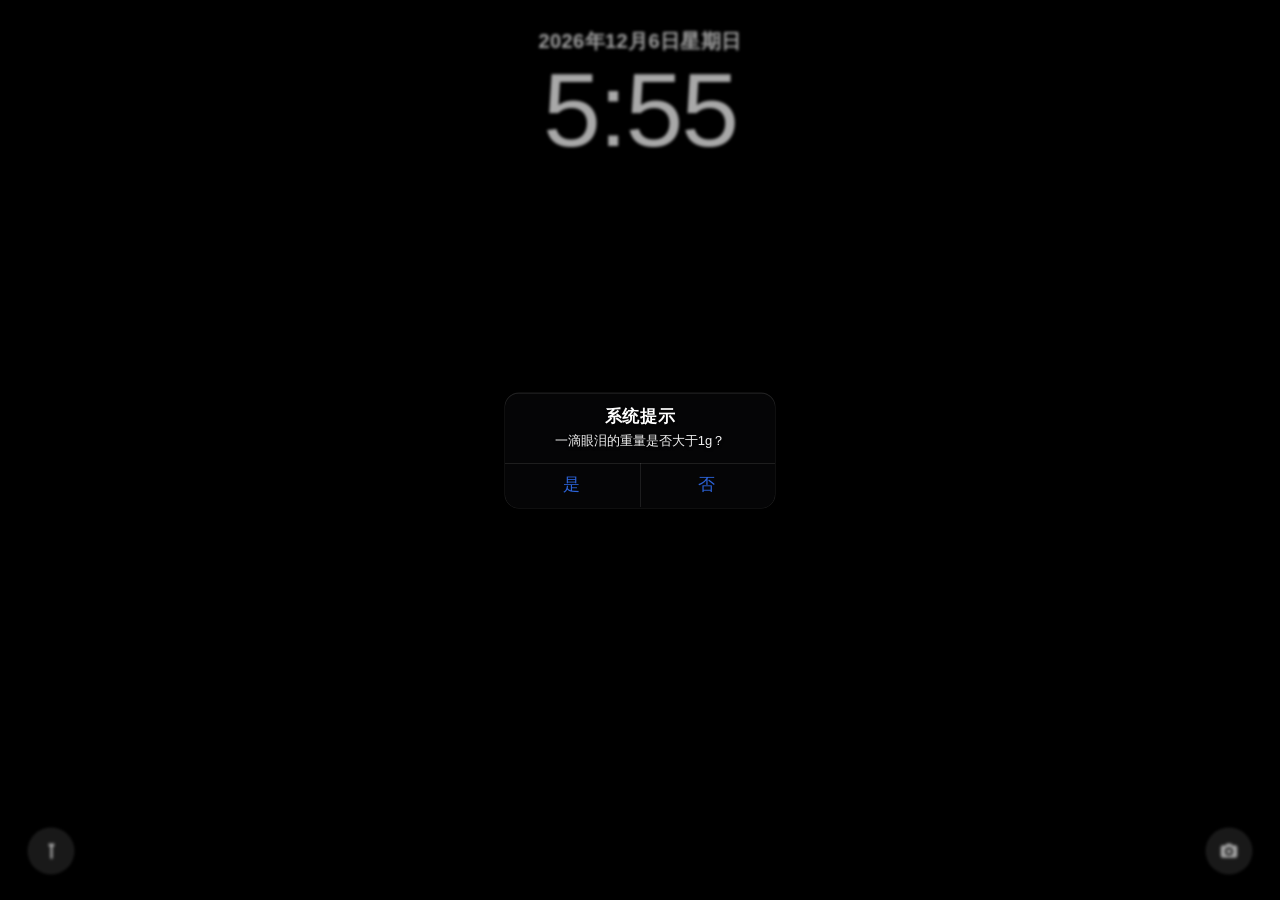
==== commit 2a6263e9: "Update index.html" ====
--- a/css/chat.css
+++ b/css/chat.css
@@ -1,2428 +1,2276 @@
-<!DOCTYPE html>
-<html lang="zh-CN">
-<head>
-  <meta charset="UTF-8">
-  <meta name="viewport" content="width=device-width, initial-scale=1.0, maximum-scale=1.0, user-scalable=no, viewport-fit=cover">
-  <title>应许之地</title>
-
-  <!-- 主屏幕图标 -->
-  <link rel="icon" type="image/png" sizes="192x192" href="./icon.png">
-  <link rel="apple-touch-icon" sizes="180x180" href="./icon.png">
-  <!-- PWA / 添加到主屏幕：全屏无地址栏 -->
-<meta name="apple-mobile-web-app-capable" content="yes">
-<meta name="mobile-web-app-capable" content="yes">
-<!-- 状态栏：black-translucent 透明沉浸式，让壁纸铺到灵动岛/状态栏底下 -->
-<meta name="apple-mobile-web-app-status-bar-style" content="black-translucent">
-<meta name="apple-mobile-web-app-title" content="应许之地">
-<meta name="theme-color" content="#000000">
-
-  <!-- CDN -->
-  <script src="https://cdn.tailwindcss.com"></script>
-  <link rel="stylesheet" href="https://cdnjs.cloudflare.com/ajax/libs/font-awesome/6.0.0-beta3/css/all.min.css">
-  <script src="https://cdnjs.cloudflare.com/ajax/libs/localforage/1.10.0/localforage.min.js"></script>
-
-  <!-- 本地样式（全部放在 css/ 目录） -->
-  <link rel="stylesheet" href="./css/theme.css?v=20261005">
-  <link rel="stylesheet" href="./css/home.css?v=20261017">
-  <link rel="stylesheet" href="./css/home-settings.css?v=20261022">
-  <link rel="stylesheet" href="./css/modals.css?v=20261005">
-  <link rel="stylesheet" href="./css/card.css?v=20261005">
-  <link rel="stylesheet" href="./css/chat.css?v=20261020">
-  <link rel="stylesheet" href="./css/chat-home.css?v=20261016">
-  <link rel="stylesheet" href="./css/chat-settings.css?v=20261005">
-  <link rel="stylesheet" href="./css/companion.css?v=20261005">
-  <link rel="stylesheet" href="./css/important-day.css?v=20261005">
-  <link rel="stylesheet" href="./css/mood.css?v=20261005">
-  <link rel="stylesheet" href="./css/envelope.css?v=20261005">
-  <link rel="stylesheet" href="./css/feed.css?v=20261005">
-  <link rel="stylesheet" href="./css/public-cards.css?v=20261005">
-  <link rel="stylesheet" href="./css/stats.css?v=20261010">
-  <link rel="stylesheet" href="./css/dream-survey.css?v=20261005">
-  <link rel="manifest" href="./manifest.json">
-  <link rel="stylesheet" href="./css/archive.css?v=20261005">
-
-  <style>
 /* ============================================================
-   iOS 锁屏开屏动画（ilk）
-   注意：已删掉原版对 html/body 的破坏性规则，只作用于 #ilk_root
+   chat.css —— 传讯页面样式合集
+   包含：
+     - 传讯消息头像
+     - 存钱罐面板
+     - 连发模式 + 图片选项 + 表情包面板
+     - 群聊模式
+     - 布局修复（防止传讯顶栏溢出）
+     - 站内消息横幅
+     - 视频通话弹窗 + 通话记录气泡 + 主动来电横幅
+     - 拍一拍弹窗
+     - 已读回执
    ============================================================ */
 
-/* 兜底：只给 html（画布）背景；body 必须透明，否则会盖住 z-index:-2 的背景图层 */
-html {
-  background: #e3f0fa;
-}
-body {
+/* ============ 聊天消息头像 ============ */
+#pageChat .message-row {
+  align-items: flex-start;
+}
+.chat-msg-avatar {
+  width: 36px;
+  height: 36px;
+  border-radius: 9999px;
+  object-fit: cover;
+  flex-shrink: 0;
+  border: 2px solid #ffffff;
+  box-shadow: 0 2px 6px rgba(150, 180, 210, 0.2);
+  background: #f3f5f7;
+  margin-top: 2px;
+}
+#pageChat .message-row.other .chat-msg-avatar {
+  margin-right: 6px;
+}
+#pageChat .message-row.self .chat-msg-avatar {
+  margin-left: 6px;
+}
+
+/* ============ 存钱罐面板 ============ */
+.piggy-panel {
+  position: fixed;
+  inset: 0;
+  z-index: 460;
+  display: none;
+  align-items: center;
+  justify-content: center;
+  padding: 16px;
+  background: rgba(20, 30, 40, 0.35);
+  backdrop-filter: blur(6px);
+  -webkit-backdrop-filter: blur(6px);
+}
+.piggy-panel.active { display: flex; }
+
+.piggy-panel-inner {
+  width: 100%;
+  max-width: 420px;
+  max-height: 85vh;
+  display: flex;
+  flex-direction: column;
+  background: rgba(255, 255, 255, 0.97);
+  backdrop-filter: blur(18px);
+  -webkit-backdrop-filter: blur(18px);
+  border-radius: 28px;
+  border: 1px solid rgba(255, 255, 255, 0.9);
+  box-shadow: 0 20px 50px rgba(0, 20, 30, 0.2);
+  overflow: hidden;
+  animation: popIn 0.22s ease;
+}
+
+.piggy-header {
+  flex-shrink: 0;
+  display: flex;
+  align-items: center;
+  justify-content: space-between;
+  padding: 18px 20px 12px 20px;
+  border-bottom: 1px solid #f0f3f6;
+}
+.piggy-title {
+  font-size: 16px;
+  font-weight: 700;
+  color: #333;
+  display: flex;
+  align-items: center;
+  gap: 8px;
+}
+.piggy-title i { color: #f8b4b4; }
+.piggy-close {
+  width: 30px;
+  height: 30px;
+  border-radius: 9999px;
+  background: #f5f6f8;
+  border: none;
+  color: #55606b;
+  font-size: 14px;
+  cursor: pointer;
+  display: flex;
+  align-items: center;
+  justify-content: center;
+  transition: background 0.15s ease;
+}
+.piggy-close:active { background: #e8ecf0; }
+
+.piggy-body {
+  flex: 1;
+  overflow-y: auto;
+  display: flex;
+  gap: 10px;
+  padding: 16px 16px 20px 16px;
+  scrollbar-width: none;
+  -ms-overflow-style: none;
+}
+.piggy-body::-webkit-scrollbar { display: none; }
+
+.piggy-col {
+  flex: 1;
+  min-width: 0;
+  display: flex;
+  flex-direction: column;
+  background: #fafbfc;
+  border-radius: 16px;
+  padding: 12px 10px;
+  border: 1px solid #eef1f4;
+}
+.piggy-col-title {
+  font-size: 12px;
+  font-weight: 700;
+  color: #55606b;
+  margin-bottom: 8px;
+  display: flex;
+  align-items: center;
+  gap: 6px;
+  padding-left: 2px;
+}
+.piggy-col-title i { color: #f8b4b4; font-size: 12px; }
+
+.piggy-list {
+  flex: 1;
+  overflow-y: auto;
+  min-height: 80px;
+  max-height: 200px;
+  scrollbar-width: thin;
+  scrollbar-color: rgba(180, 190, 200, 0.5) transparent;
+  margin-bottom: 6px;
+}
+.piggy-list::-webkit-scrollbar { width: 3px; }
+.piggy-list::-webkit-scrollbar-thumb {
+  background: rgba(180, 190, 200, 0.5);
+  border-radius: 3px;
+}
+
+.piggy-item {
+  display: flex;
+  align-items: center;
+  gap: 6px;
+  padding: 6px 8px;
+  background: #ffffff;
+  border-radius: 10px;
+  margin-bottom: 5px;
+  border: 1px solid #f0f3f6;
+}
+.piggy-item-info { flex: 1; min-width: 0; }
+.piggy-item-title {
+  font-size: 12px;
+  color: #333;
+  font-weight: 600;
+  white-space: nowrap;
+  overflow: hidden;
+  text-overflow: ellipsis;
+}
+.piggy-item-sub {
+  font-size: 11px;
+  color: #e58b8b;
+  font-weight: 700;
+  margin-top: 1px;
+}
+.piggy-item-del {
+  flex-shrink: 0;
+  width: 20px;
+  height: 20px;
+  border-radius: 9999px;
+  background: #fdf0f0;
+  color: #e58b8b;
+  border: none;
+  font-size: 9px;
+  cursor: pointer;
+  display: flex;
+  align-items: center;
+  justify-content: center;
+  transition: background 0.15s ease;
+}
+.piggy-item-del:active { background: #f8d8d8; }
+
+.piggy-empty {
+  text-align: center;
+  padding: 16px 4px;
+  font-size: 11px;
+  color: #c0ccd6;
+  line-height: 1.5;
+}
+
+.piggy-total {
+  font-size: 11px;
+  color: #8899a6;
+  font-weight: 700;
+  text-align: right;
+  padding: 4px 4px 8px 4px;
+  border-bottom: 1px dashed #eef1f4;
+  margin-bottom: 8px;
+}
+
+.piggy-add-row {
+  display: flex;
+  flex-direction: column;
+  gap: 5px;
+}
+.piggy-add-input {
+  width: 100%;
+  padding: 7px 10px;
+  border-radius: 10px;
+  border: 1px solid #e2e8ee;
+  background: #ffffff;
+  font-size: 11px;
+  color: #333;
+  outline: none;
+  box-sizing: border-box;
+  transition: border 0.2s ease;
+}
+.piggy-add-input:focus {
+  border-color: #f8b4b4;
+  box-shadow: 0 0 0 2px rgba(248, 180, 180, 0.15);
+}
+.piggy-add-input::placeholder { color: #b6c2cd; }
+.piggy-add-btn {
+  width: 100%;
+  padding: 7px 0;
+  border-radius: 10px;
+  background: #f8b4b4;
+  color: #fff;
+  border: none;
+  font-size: 12px;
+  font-weight: 700;
+  cursor: pointer;
+  transition: background 0.15s ease, transform 0.1s ease;
+}
+.piggy-add-btn:active {
+  background: #e58b8b;
+  transform: scale(0.97);
+}
+
+/* ============ 连发模式按钮 ============ */
+#burstModeBtn {
+  color: #8fa8bd;
+  font-size: 18px;
+  cursor: pointer;
+  transition: color 0.15s ease, transform 0.15s ease;
+  flex-shrink: 0;
+  padding: 2px 4px;
+}
+#burstModeBtn:active {
+  transform: scale(0.9);
+  color: #6a8ca8;
+}
+#burstModeBtn.active {
+  color: #f8b4b4;
+  transform: scale(1.1);
+}
+
+/* ============ 连发模式提示框 ============ */
+.burst-hint {
+  display: none;
+  align-items: center;
+  gap: 6px;
+  padding: 8px 14px;
+  margin: 0 14px 4px 14px;
+  background: #fff9f0;
+  border: 1px dashed #f8c98a;
+  border-radius: 12px;
+  font-size: 12px;
+  color: #c68a3a;
+  font-weight: 600;
+  animation: fadeIn 0.2s ease;
+}
+.burst-hint i { color: #f8b4b4; }
+
+/* ============ 连发暂存列表 ============ */
+.burst-queue {
+  display: none;
+  flex-direction: column;
+  gap: 5px;
+  max-height: 160px;
+  overflow-y: auto;
+  padding: 6px 14px 4px 14px;
+  scrollbar-width: none;
+}
+.burst-queue::-webkit-scrollbar { display: none; }
+
+.burst-chip {
+  display: flex;
+  align-items: center;
+  gap: 8px;
+  padding: 6px 10px;
+  background: #fafbfc;
+  border: 1px dashed #cbd4dc;
+  border-radius: 10px;
+  font-size: 13px;
+  color: #55606b;
+  animation: fadeIn 0.15s ease;
+}
+.burst-chip-num {
+  flex-shrink: 0;
+  width: 18px;
+  height: 18px;
+  border-radius: 9999px;
+  background: #f8b4b4;
+  color: #fff;
+  font-size: 10px;
+  font-weight: 700;
+  display: flex;
+  align-items: center;
+  justify-content: center;
+}
+.burst-chip-text {
+  flex: 1;
+  min-width: 0;
+  white-space: nowrap;
+  overflow: hidden;
+  text-overflow: ellipsis;
+}
+.burst-chip-img {
+  width: 28px;
+  height: 28px;
+  object-fit: cover;
+  border-radius: 6px;
+  flex-shrink: 0;
+}
+.burst-chip-time {
+  flex-shrink: 0;
+  font-size: 10px;
+  color: #a8b4c0;
+  font-weight: 500;
+}
+.burst-chip-tag {
+  flex-shrink: 0;
+  font-size: 10px;
+  color: #c68a3a;
+  font-weight: 600;
+  background: #fff5e6;
+  padding: 1px 5px;
+  border-radius: 6px;
+}
+.burst-chip-del {
+  flex-shrink: 0;
+  width: 18px;
+  height: 18px;
+  border-radius: 9999px;
+  background: #fdf0f0;
+  color: #e58b8b;
+  font-size: 9px;
+  display: flex;
+  align-items: center;
+  justify-content: center;
+  cursor: pointer;
+}
+.burst-chip-del:active { background: #f8d8d8; }
+
+/* ============ 连发 √ / ✕ 按钮组 ============ */
+.burst-action-group {
+  display: none;
+  align-items: center;
+  gap: 6px;
+  flex-shrink: 0;
+  margin-right: 8px;
+}
+.burst-btn {
+  width: 32px;
+  height: 32px;
+  border-radius: 9999px;
+  border: none;
+  display: flex;
+  align-items: center;
+  justify-content: center;
+  font-size: 13px;
+  cursor: pointer;
+  transition: transform 0.12s ease, background 0.15s ease;
+}
+.burst-btn:active { transform: scale(0.9); }
+.burst-confirm {
+  background: #6fb1e8;
+  color: #fff;
+  box-shadow: 0 3px 10px rgba(111, 177, 232, 0.35);
+}
+.burst-confirm:active { background: #5a9ed6; }
+.burst-cancel {
+  background: #f5f6f8;
+  color: #8899a6;
+  border: 1px solid #eef1f4;
+}
+.burst-cancel:active { background: #e8ecf0; }
+
+/* ============ 图片/表情包底部面板 ============ */
+.chat-option-panel {
+  position: fixed;
+  inset: 0;
+  z-index: 470;
+  display: none;
+  align-items: flex-end;
+  justify-content: center;
+  background: rgba(20, 30, 40, 0.35);
+  backdrop-filter: blur(6px);
+  -webkit-backdrop-filter: blur(6px);
+}
+.chat-option-panel.active { display: flex; }
+
+.chat-option-inner {
+  width: 100%;
+  max-width: 430px;
+  background: rgba(255, 255, 255, 0.97);
+  backdrop-filter: blur(18px);
+  -webkit-backdrop-filter: blur(18px);
+  border-radius: 28px 28px 0 0;
+  box-shadow: 0 -8px 30px rgba(0, 20, 30, 0.18);
+  padding: 20px 20px 24px 20px;
+  animation: slideUp 0.25s ease;
+  display: flex;
+  flex-direction: column;
+  max-height: 75vh;
+}
+
+.chat-option-title {
+  font-size: 16px;
+  font-weight: 700;
+  color: #333;
+  text-align: center;
+  margin-bottom: 16px;
+}
+
+.chat-option-btn {
+  width: 100%;
+  padding: 14px 16px;
+  border-radius: 16px;
+  background: #fafbfc;
+  border: 1px solid #eef1f4;
+  display: flex;
+  align-items: center;
+  gap: 12px;
+  color: #333;
+  font-size: 14px;
+  font-weight: 600;
+  cursor: pointer;
+  margin-bottom: 10px;
+  transition: background 0.15s ease, transform 0.1s ease;
+}
+.chat-option-btn:active {
+  background: #f2f6fa;
+  transform: scale(0.98);
+}
+.chat-option-btn i {
+  color: #f8b4b4;
+  font-size: 16px;
+  width: 20px;
+  text-align: center;
+}
+
+.chat-option-cancel {
+  width: 100%;
+  padding: 12px 0;
+  text-align: center;
+  color: #8899a6;
+  font-size: 14px;
+  font-weight: 500;
+  cursor: pointer;
+  background: none;
+  border: none;
+  margin-top: 6px;
+}
+.chat-option-cancel:active { color: #55606b; }
+
+/* 表情包面板 */
+.chat-sticker-inner { padding-bottom: 18px; }
+.sticker-grid {
+  flex: 1;
+  overflow-y: auto;
+  display: grid;
+  grid-template-columns: repeat(4, 1fr);
+  gap: 8px;
+  margin-bottom: 12px;
+  min-height: 120px;
+  max-height: 50vh;
+  scrollbar-width: none;
+}
+.sticker-grid::-webkit-scrollbar { display: none; }
+
+.sticker-item {
+  aspect-ratio: 1;
+  border-radius: 12px;
+  overflow: hidden;
+  background: #f5f6f8;
+  cursor: pointer;
+  transition: transform 0.15s ease;
+  border: 1px solid #eef1f4;
+}
+.sticker-item:active { transform: scale(0.94); }
+.sticker-item img {
+  width: 100%;
+  height: 100%;
+  object-fit: cover;
+}
+
+.sticker-empty {
+  grid-column: 1 / -1;
+  text-align: center;
+  padding: 40px 20px;
+  color: #c0ccd6;
+  font-size: 13px;
+  line-height: 1.6;
+}
+
+/* ============ 群聊设置模态框 ============ */
+.group-chat-modal {
+  position: fixed;
+  inset: 0;
+  z-index: 480;
+  display: none;
+  align-items: center;
+  justify-content: center;
+  padding: 16px;
+  background: rgba(20, 30, 40, 0.35);
+  backdrop-filter: blur(6px);
+  -webkit-backdrop-filter: blur(6px);
+}
+.group-chat-modal.active { display: flex; }
+
+.group-chat-panel {
+  width: 100%;
+  max-width: 400px;
+  max-height: 85vh;
+  display: flex;
+  flex-direction: column;
+  background: rgba(255, 255, 255, 0.97);
+  backdrop-filter: blur(18px);
+  -webkit-backdrop-filter: blur(18px);
+  border-radius: 28px;
+  border: 1px solid rgba(255, 255, 255, 0.9);
+  box-shadow: 0 20px 50px rgba(0, 20, 30, 0.2);
+  overflow: hidden;
+  animation: popIn 0.22s ease;
+}
+body.theme-dark .group-chat-panel {
+  background: rgba(38, 44, 52, 0.97);
+  border-color: var(--theme-card-border);
+}
+
+.group-chat-header {
+  flex-shrink: 0;
+  display: flex;
+  align-items: center;
+  justify-content: space-between;
+  padding: 18px 20px 12px 20px;
+  border-bottom: 1px solid #f0f3f6;
+}
+body.theme-dark .group-chat-header {
+  border-bottom-color: var(--theme-card-border);
+}
+.group-chat-title {
+  font-size: 16px;
+  font-weight: 700;
+  color: #333;
+  display: flex;
+  align-items: center;
+  gap: 8px;
+}
+body.theme-dark .group-chat-title { color: var(--theme-text); }
+.group-chat-title i { color: #f8b4b4; }
+.group-chat-close {
+  width: 30px;
+  height: 30px;
+  border-radius: 9999px;
+  background: #f5f6f8;
+  border: none;
+  color: #55606b;
+  font-size: 14px;
+  cursor: pointer;
+  display: flex;
+  align-items: center;
+  justify-content: center;
+  transition: background 0.15s ease;
+}
+.group-chat-close:active { background: #e8ecf0; }
+
+.group-chat-body {
+  flex: 1;
+  overflow-y: auto;
+  padding: 16px 20px 20px 20px;
+  scrollbar-width: none;
+  -ms-overflow-style: none;
+}
+.group-chat-body::-webkit-scrollbar { display: none; }
+
+.group-new-box {
+  background: #fafbfc;
+  border-radius: 18px;
+  padding: 14px;
+  margin-bottom: 18px;
+  border: 1px solid #eef1f4;
+}
+body.theme-dark .group-new-box {
+  background: rgba(42, 48, 56, 0.6);
+  border-color: var(--theme-card-border);
+}
+.group-new-title {
+  font-size: 13px;
+  font-weight: 700;
+  color: #55606b;
+  margin-bottom: 10px;
+}
+body.theme-dark .group-new-title { color: var(--theme-text-soft); }
+
+.group-new-input {
+  width: 100%;
+  padding: 10px 12px;
+  border-radius: 12px;
+  border: 1px solid #e2e8ee;
+  background: #ffffff;
+  font-size: 13px;
+  color: #333;
+  outline: none;
+  box-sizing: border-box;
+  margin-bottom: 10px;
+  transition: border 0.2s ease;
+}
+body.theme-dark .group-new-input {
+  background: var(--theme-input-bg);
+  border-color: var(--theme-input-border);
+  color: var(--theme-text);
+}
+.group-new-input:focus {
+  border-color: #f8b4b4;
+  box-shadow: 0 0 0 3px rgba(248, 180, 180, 0.15);
+}
+.group-new-input::placeholder { color: #b6c2cd; }
+
+.group-members-edit {
+  display: flex;
+  flex-direction: column;
+  gap: 8px;
+  margin-bottom: 10px;
+}
+
+.group-member-row {
+  display: grid;
+  grid-template-columns: 44px 1fr 1fr 28px;
+  gap: 6px;
+  align-items: center;
+  background: #ffffff;
+  border-radius: 12px;
+  padding: 6px 8px;
+  border: 1px solid #eef1f4;
+}
+body.theme-dark .group-member-row {
+  background: rgba(42, 48, 56, 0.8);
+  border-color: var(--theme-card-border);
+}
+
+.group-member-avatar-wrap {
+  width: 36px;
+  height: 36px;
+  border-radius: 9999px;
+  overflow: hidden;
+  cursor: pointer;
+  border: 2px solid #ffffff;
+  box-shadow: 0 2px 6px rgba(150, 180, 210, 0.2);
+  background: #f5f6f8;
+}
+.group-member-avatar {
+  width: 100%;
+  height: 100%;
+  object-fit: cover;
+}
+
+.group-member-name,
+.group-member-url {
+  padding: 6px 8px;
+  border-radius: 8px;
+  border: 1px solid #e2e8ee;
+  background: #ffffff;
+  font-size: 12px;
+  color: #333;
+  outline: none;
+  box-sizing: border-box;
+  min-width: 0;
+  transition: border 0.2s ease;
+}
+body.theme-dark .group-member-name,
+body.theme-dark .group-member-url {
+  background: var(--theme-input-bg);
+  border-color: var(--theme-input-border);
+  color: var(--theme-text);
+}
+.group-member-name:focus,
+.group-member-url:focus { border-color: #f8b4b4; }
+.group-member-name::placeholder,
+.group-member-url::placeholder { color: #b6c2cd; }
+
+.group-member-del {
+  width: 26px;
+  height: 26px;
+  border-radius: 9999px;
+  background: #fdf0f0;
+  color: #e58b8b;
+  border: none;
+  display: flex;
+  align-items: center;
+  justify-content: center;
+  font-size: 11px;
+  cursor: pointer;
+}
+.group-member-del:active { background: #f8d8d8; }
+
+.group-add-member-btn,
+.group-save-btn {
+  width: 100%;
+  padding: 10px 0;
+  border-radius: 12px;
+  border: none;
+  font-size: 13px;
+  font-weight: 700;
+  cursor: pointer;
+  transition: background 0.15s ease, transform 0.1s ease;
+  display: flex;
+  align-items: center;
+  justify-content: center;
+  gap: 6px;
+}
+.group-add-member-btn {
+  background: #f5f6f8;
+  color: #55606b;
+  border: 1px solid #eef1f4;
+  margin-bottom: 8px;
+}
+body.theme-dark .group-add-member-btn {
+  background: rgba(42, 48, 56, 0.9);
+  color: var(--theme-text-soft);
+}
+.group-add-member-btn:active {
+  background: #e8ecf0;
+  transform: scale(0.98);
+}
+.group-save-btn {
+  background: #f8b4b4;
+  color: #fff;
+  box-shadow: 0 4px 12px rgba(248, 180, 180, 0.35);
+}
+.group-save-btn:active {
+  background: #e58b8b;
+  transform: scale(0.98);
+}
+
+.group-list-title {
+  font-size: 12px;
+  color: #8899a6;
+  font-weight: 600;
+  letter-spacing: 0.5px;
+  margin-bottom: 10px;
+  padding-left: 2px;
+}
+body.theme-dark .group-list-title { color: var(--theme-text-muted); }
+
+.group-list {
+  display: flex;
+  flex-direction: column;
+  gap: 8px;
+}
+.group-empty {
+  text-align: center;
+  padding: 20px;
+  color: #c0ccd6;
+  font-size: 12px;
+}
+
+.group-list-item {
+  display: flex;
+  align-items: center;
+  gap: 12px;
+  padding: 10px 12px;
+  border-radius: 14px;
+  border: 1.5px solid transparent;
+  background: #fafbfc;
+  cursor: pointer;
+  transition: background 0.15s ease, border 0.15s ease;
+}
+body.theme-dark .group-list-item {
+  background: rgba(42, 48, 56, 0.6);
+}
+.group-list-item:active { background: #f2f6fa; }
+.group-list-item.active {
+  border-color: #f8b4b4;
+  background: #fdf5f5;
+}
+
+.group-list-avatar {
+  width: 40px;
+  height: 40px;
+  border-radius: 12px;
+  object-fit: cover;
+  flex-shrink: 0;
+  border: 2px solid #fff;
+  box-shadow: 0 2px 6px rgba(150, 180, 210, 0.2);
+}
+.group-list-info { flex: 1; min-width: 0; }
+.group-list-name {
+  font-size: 14px;
+  font-weight: 700;
+  color: #333;
+  white-space: nowrap;
+  overflow: hidden;
+  text-overflow: ellipsis;
+}
+body.theme-dark .group-list-name { color: var(--theme-text); }
+.group-list-count {
+  font-size: 11px;
+  color: #8899a6;
+  margin-top: 2px;
+}
+body.theme-dark .group-list-count { color: var(--theme-text-muted); }
+
+.group-list-del {
+  width: 28px;
+  height: 28px;
+  border-radius: 9999px;
+  background: #fdf0f0;
+  color: #e58b8b;
+  border: none;
+  font-size: 11px;
+  cursor: pointer;
+  flex-shrink: 0;
+}
+.group-list-del:active { background: #f8d8d8; }
+
+/* ============ 群聊模式 - 页面样式区分 ============ */
+#pageChat.group-mode {
+  background: linear-gradient(160deg, #e8f0f8 0%, #f5e8f0 100%);
+}
+body.theme-dark #pageChat.group-mode {
+  background: linear-gradient(160deg, #1e242b 0%, #2a2028 100%);
+}
+#pageChat.group-mode .chat-header {
+  background: linear-gradient(90deg, #eaf3fb 0%, #fceef5 100%);
+}
+body.theme-dark #pageChat.group-mode .chat-header {
+  background: linear-gradient(90deg, #1e242b 0%, #2a2028 100%);
+}
+#pageChat.group-mode .chat-messages {
   background: transparent;
 }
-
-#ilk_root {
-  position: fixed !important;
-  top: 0 !important; left: 0 !important;
-  right: 0 !important;
-  /* 【改】不再用 bottom:0 拉伸（bottom:0 会被"布局视口"限制，避开系统条）；
-     改为靠 height 撑满物理屏，配合 dvh / lvh 兜底 */
-  bottom: auto !important;
+#pageChat.group-mode .message-row.other .message-bubble {
+  background: #fff;
+  border: 1px solid #f0e8f4;
+}
+body.theme-dark #pageChat.group-mode .message-row.other .message-bubble {
+  background: #2a3038;
+  border-color: #3a424a;
+}
+#pageChat.group-mode .message-row.self .message-bubble {
+  background: #d8ecfb;
+}
+
+/* 群聊消息行：成员名字 */
+.group-msg-wrap {
+  display: flex;
+  flex-direction: column;
+  gap: 2px;
+  max-width: 62%;
+}
+.group-msg-name {
+  font-size: 11px;
+  color: #8899a6;
+  font-weight: 600;
+  padding-left: 4px;
+  margin-bottom: 2px;
+}
+body.theme-dark .group-msg-name { color: var(--theme-text-muted); }
+
+/* 退出群聊按钮 */
+.exit-group-btn {
+  margin-top: 10px;
+  padding: 6px 14px;
+  border-radius: 9999px;
+  background: #ffffff;
+  border: 1px solid #eef1f4;
+  color: #8899a6;
+  font-size: 11px;
+  font-weight: 600;
+  cursor: pointer;
+  display: inline-flex;
+  align-items: center;
+  gap: 5px;
+  transition: background 0.15s ease;
+}
+.exit-group-btn:active { background: #f2f6fa; }
+body.theme-dark .exit-group-btn {
+  background: rgba(42, 48, 56, 0.9);
+  color: var(--theme-text-soft);
+  border-color: var(--theme-card-border);
+}
+
+/* 群聊图标（自动插入到传讯顶栏） */
+#groupChatIcon {
+  color: #8fb8d8;
+}
+
+/* ============================================================
+   布局修复：防止传讯顶栏图标溢出到底部
+   ============================================================ */
+#pageChat {
+  display: none;
+  flex-direction: column;
+  height: 100vh;
+  height: 100dvh;
+  overflow: hidden;
+  position: relative;
+}
+#pageChat.active {
+  display: flex;
+}
+#pageChat .chat-header {
+  flex-shrink: 0;
+  position: relative;
+  z-index: 10;
+  overflow: visible;
+}
+#pageChat .chat-messages {
+  flex: 1 1 0;
+  min-height: 0;
+  overflow-y: auto;
+  overflow-x: hidden;
+}
+#pageChat .chat-input-bar {
+  flex-shrink: 0;
+  position: relative;
+  z-index: 10;
+}
+#pageChat > .chat-actions {
+  display: none !important;
+}
+#pageChat .chat-input-bar ~ .chat-actions {
+  display: none !important;
+}
+#pageChat .chat-messages .chat-actions {
+  display: none !important;
+}
+
+/* ============================================================
+   站内消息横幅
+   ============================================================ */
+.chat-notify-banner {
+  position: fixed;
+  top: -120px;
+  left: 50%;
+  transform: translateX(-50%);
+  z-index: 9999;
+  width: calc(100% - 24px);
+  max-width: 400px;
+  display: flex;
+  align-items: center;
+  gap: 12px;
+  padding: 12px 14px;
+  background: rgba(255, 255, 255, 0.97);
+  backdrop-filter: blur(20px);
+  -webkit-backdrop-filter: blur(20px);
+  border-radius: 18px;
+  border: 1px solid rgba(255, 255, 255, 0.9);
+  box-shadow: 0 12px 40px rgba(0, 20, 30, 0.25);
+  cursor: pointer;
+  transition: top 0.4s cubic-bezier(0.34, 1.56, 0.64, 1);
+  user-select: none;
+}
+.chat-notify-banner.active { top: 12px; }
+body.theme-dark .chat-notify-banner {
+  background: rgba(38, 44, 52, 0.97);
+  border-color: var(--theme-card-border, #333a42);
+}
+
+.chat-notify-avatar {
+  width: 42px;
+  height: 42px;
+  border-radius: 9999px;
+  object-fit: cover;
+  border: 2px solid #ffffff;
+  box-shadow: 0 2px 8px rgba(150, 180, 210, 0.3);
+  flex-shrink: 0;
+}
+body.theme-dark .chat-notify-avatar { border-color: var(--theme-card-border, #333a42); }
+
+.chat-notify-info {
+  flex: 1;
+  min-width: 0;
+}
+
+.chat-notify-name {
+  font-size: 13px;
+  font-weight: 700;
+  color: #333;
+  white-space: nowrap;
+  overflow: hidden;
+  text-overflow: ellipsis;
+}
+body.theme-dark .chat-notify-name { color: #e8eef4; }
+
+.chat-notify-content {
+  font-size: 12px;
+  color: #8899a6;
+  margin-top: 2px;
+  white-space: nowrap;
+  overflow: hidden;
+  text-overflow: ellipsis;
+}
+body.theme-dark .chat-notify-content { color: #b8c2cc; }
+
+/* ============================================================
+   视频通话弹窗
+   ============================================================ */
+.video-call-modal {
+  position: fixed;
+  inset: 0;
+  z-index: 600;
+  display: none;
+  align-items: center;
+  justify-content: center;
+  padding: 20px;
+  background: rgba(20, 30, 40, 0.5);
+  backdrop-filter: blur(10px);
+  -webkit-backdrop-filter: blur(10px);
+}
+.video-call-modal.active { display: flex; }
+
+.video-call-panel {
+  width: 100%;
+  max-width: 340px;
+  background: rgba(255, 255, 255, 0.97);
+  backdrop-filter: blur(20px);
+  -webkit-backdrop-filter: blur(20px);
+  border-radius: 28px;
+  border: 1px solid rgba(255, 255, 255, 0.9);
+  box-shadow: 0 20px 60px rgba(0, 20, 30, 0.3);
+  padding: 32px 24px 24px 24px;
+  text-align: center;
+  animation: popIn 0.25s ease;
+}
+body.theme-dark .video-call-panel {
+  background: rgba(38, 44, 52, 0.97);
+  border-color: var(--theme-card-border);
+}
+
+.video-call-avatar-wrap { margin-bottom: 16px; }
+.video-call-avatar {
+  width: 96px;
+  height: 96px;
+  border-radius: 9999px;
+  object-fit: cover;
+  border: 3px solid #ffffff;
+  box-shadow: 0 8px 24px rgba(150, 180, 210, 0.3);
+  margin: 0 auto;
+  animation: callPulse 2s ease-in-out infinite;
+}
+@keyframes callPulse {
+  0%, 100% { transform: scale(1); box-shadow: 0 8px 24px rgba(150, 180, 210, 0.3); }
+  50% { transform: scale(1.04); box-shadow: 0 12px 32px rgba(150, 180, 210, 0.5); }
+}
+
+.video-call-name {
+  font-size: 18px;
+  font-weight: 700;
+  color: #333;
+  margin-bottom: 6px;
+}
+body.theme-dark .video-call-name { color: var(--theme-text); }
+
+.video-call-status {
+  font-size: 13px;
+  color: #8899a6;
+  margin-bottom: 4px;
+}
+body.theme-dark .video-call-status { color: var(--theme-text-muted); }
+
+.video-call-timer {
+  font-size: 20px;
+  font-weight: 700;
+  color: #6fb1e8;
+  font-variant-numeric: tabular-nums;
+  margin-bottom: 24px;
+  letter-spacing: 1px;
+}
+
+.video-call-actions {
+  display: flex;
+  gap: 16px;
+  justify-content: center;
+}
+.video-call-btn {
+  flex: 1;
+  max-width: 120px;
+  padding: 12px 0;
+  border-radius: 16px;
+  border: none;
+  display: flex;
+  flex-direction: column;
+  align-items: center;
+  gap: 4px;
+  font-size: 12px;
+  font-weight: 600;
+  cursor: pointer;
+  transition: opacity 0.15s ease, transform 0.1s ease;
+}
+.video-call-btn:active { transform: scale(0.95); }
+.video-call-btn i { font-size: 18px; }
+
+.video-call-cancel {
+  background: #f5f6f8;
+  color: #55606b;
+  border: 1px solid #eef1f4;
+}
+body.theme-dark .video-call-cancel {
+  background: rgba(42, 48, 56, 0.9);
+  color: var(--theme-text-soft);
+}
+
+.video-call-hangup {
+  background: #f8b4b4;
+  color: #fff;
+  box-shadow: 0 4px 12px rgba(248, 180, 180, 0.4);
+}
+.video-call-hangup:active { background: #e58b8b; }
+
+/* ============ 通话记录气泡（系统提示条） ============ */
+.message-row.call-record,
+.message-row.system-call-event {
+  display: flex !important;
+  justify-content: center !important;
+  align-items: center !important;
+  width: 100% !important;
+  margin: 8px 0 !important;
+  padding: 0 !important;
+  background: transparent !important;
+}
+
+.message-row.call-record .chat-msg-avatar,
+.message-row.system-call-event .chat-msg-avatar,
+.message-row.call-record > img.chat-msg-avatar,
+.message-row.system-call-event > img.chat-msg-avatar {
+  display: none !important;
+  width: 0 !important;
+  height: 0 !important;
+  margin: 0 !important;
+  padding: 0 !important;
+  opacity: 0 !important;
+  position: absolute !important;
+  pointer-events: none !important;
+}
+
+.message-row.call-record > .message-bubble,
+.message-row.system-call-event > .message-bubble {
+  display: none !important;
+}
+
+.call-record-bubble {
+  display: inline-flex !important;
+  align-items: center !important;
+  gap: 6px !important;
+  padding: 6px 14px !important;
+  background: #f0f3f6 !important;
+  border-radius: 14px !important;
+  font-size: 11px !important;
+  color: #8899a6 !important;
+  font-weight: 500 !important;
+  line-height: 1.4 !important;
+  text-align: center !important;
+  max-width: 80% !important;
   width: auto !important;
-  height: 100vh !important;           /* 回退 */
-  height: 100dvh !important;          /* 动态视口，iOS 16.4+ */
-  min-height: 100vh !important;       /* 再兜底 */
-  min-height: 100lvh !important;      /* 最大视口，含系统条占位 */
-  margin: 0 !important; padding: 0 !important; border: 0 !important;
-  z-index: 2147483647 !important;
-  overflow: hidden !important;
-  isolation: isolate !important;
-  background: #000 !important;
-  color: #fff !important;
-  font-family: -apple-system, BlinkMacSystemFont, "SF Pro Display", "SF Pro Text", "Helvetica Neue", "PingFang SC", "Hiragino Sans GB", "Microsoft YaHei", sans-serif !important;
-  font-size: 16px !important;
-  line-height: normal !important;
-  text-align: left !important;
-  -webkit-font-smoothing: antialiased;
-  -webkit-tap-highlight-color: transparent !important;
-  pointer-events: auto !important;
-  opacity: 1;
-  transition: opacity .46s ease .06s;
-  --ilk-wall: url("https://i.postimg.cc/DwR0vv08/IMG-3165.jpg");
-  --ilk-safe-t: env(safe-area-inset-top, 0px);
-  --ilk-safe-b: env(safe-area-inset-bottom, 0px);
-}
-/* 锁死字体，防止项目"字体设置"覆盖 */
-#ilk_root, #ilk_root * {
-  font-family: -apple-system, BlinkMacSystemFont, "SF Pro Display", "SF Pro Text", "Helvetica Neue", "PingFang SC", "Hiragino Sans GB", "Microsoft YaHei", sans-serif !important;
-}
-
-#ilk_root.ilk-bye { opacity: 0 !important; pointer-events: none !important; }
-
-#ilk_root *, #ilk_root *::before, #ilk_root *::after {
-  box-sizing: border-box !important;
-  margin: 0; padding: 0; border: 0 !important; outline: 0;
-  background: none;
-  font-style: normal !important; font-weight: 400;
-  text-transform: none !important; text-decoration: none !important;
-  list-style: none !important; float: none !important;
-  min-width: 0; min-height: 0; max-width: none; max-height: none;
-  box-shadow: none; border-radius: 0; vertical-align: baseline; animation: none;
-}
-#ilk_root button, #ilk_root input {
-  appearance: none !important; -webkit-appearance: none !important;
-  font-family: inherit !important; color: inherit;
-}
-
-#ilk_root .ilk-wall {
-  position: absolute; top: -2px; left: -2px; right: -2px; bottom: -2px;
+  flex: 0 0 auto !important;
+  white-space: nowrap !important;
+  box-shadow: none !important;
+  border: none !important;
+}
+
+.call-record-bubble i {
+  color: #f8b4b4 !important;
+  font-size: 11px !important;
+  flex-shrink: 0 !important;
+}
+
+body.theme-dark .call-record-bubble {
+  background: #2a3038 !important;
+  color: var(--theme-text-muted) !important;
+}
+body.theme-dark .call-record-bubble i {
+  color: #f8b4b4 !important;
+}
+
+/* ============ 主动来电横幅 ============ */
+.incoming-banner {
+  position: fixed;
+  top: -120px;
+  left: 50%;
+  transform: translateX(-50%);
+  z-index: 700;
+  width: calc(100% - 32px);
+  max-width: 400px;
+  background: rgba(255, 255, 255, 0.97);
+  backdrop-filter: blur(20px);
+  -webkit-backdrop-filter: blur(20px);
+  border-radius: 20px;
+  border: 1px solid rgba(255, 255, 255, 0.9);
+  box-shadow: 0 12px 40px rgba(0, 20, 30, 0.25);
+  padding: 14px 16px;
+  display: flex;
+  align-items: center;
+  gap: 12px;
+  transition: top 0.4s cubic-bezier(0.34, 1.56, 0.64, 1);
+}
+body.theme-dark .incoming-banner {
+  background: rgba(38, 44, 52, 0.97);
+  border-color: var(--theme-card-border);
+}
+.incoming-banner.active { top: 16px; }
+
+.incoming-banner-avatar {
+  width: 46px;
+  height: 46px;
+  border-radius: 9999px;
+  object-fit: cover;
+  border: 2px solid #fff;
+  box-shadow: 0 2px 8px rgba(150, 180, 210, 0.3);
+  flex-shrink: 0;
+}
+body.theme-dark .incoming-banner-avatar {
+  border-color: var(--theme-card-border);
+}
+
+.incoming-banner-info { flex: 1; min-width: 0; }
+.incoming-banner-name {
+  font-size: 14px;
+  font-weight: 700;
+  color: #333;
+  white-space: nowrap;
+  overflow: hidden;
+  text-overflow: ellipsis;
+}
+body.theme-dark .incoming-banner-name { color: var(--theme-text); }
+
+.incoming-banner-text {
+  font-size: 11px;
+  color: #8899a6;
+  margin-top: 2px;
+  display: flex;
+  align-items: center;
+  gap: 4px;
+}
+body.theme-dark .incoming-banner-text { color: var(--theme-text-muted); }
+.incoming-banner-text i { color: #6fb1e8; }
+
+.incoming-banner-actions {
+  display: flex;
+  gap: 8px;
+  flex-shrink: 0;
+}
+.incoming-banner-btn {
+  width: 38px;
+  height: 38px;
+  border-radius: 9999px;
+  border: none;
+  display: flex;
+  align-items: center;
+  justify-content: center;
+  font-size: 14px;
+  cursor: pointer;
+  transition: transform 0.12s ease;
+}
+.incoming-banner-btn:active { transform: scale(0.9); }
+
+.incoming-banner-accept {
+  background: #6fb1e8;
+  color: #fff;
+  box-shadow: 0 3px 10px rgba(111, 177, 232, 0.4);
+  animation: bannerShake 1s ease-in-out infinite;
+}
+@keyframes bannerShake {
+  0%, 100% { transform: rotate(0deg); }
+  25% { transform: rotate(-8deg); }
+  75% { transform: rotate(8deg); }
+}
+
+.incoming-banner-decline {
+  background: #f8b4b4;
+  color: #fff;
+  box-shadow: 0 3px 10px rgba(248, 180, 180, 0.4);
+}
+
+/* ============================================================
+   传讯页面基础样式
+   ============================================================ */
+#pageChat {
+  background: #ffffff;
+  height: 100vh;
+  height: 100dvh;
+  max-width: 430px;
+  margin: 0 auto;
+}
+#pageChat .chat-header {
+  flex-shrink: 0;
+  padding: 14px 16px 10px 16px;
+  display: flex;
+  flex-direction: column;
+  align-items: center;
+  background: #fafbfc;
+  border-bottom: 1px solid #eef1f4;
+}
+#pageChat .chat-avatar {
+  width: 64px;
+  height: 64px;
+  border-radius: 9999px;
+  object-fit: cover;
+  border: 2px solid #e8eef4;
+  box-shadow: 0 4px 12px rgba(150, 180, 210, 0.15);
+  cursor: pointer;
+  transition: transform 0.15s ease;
+}
+#pageChat .chat-avatar:active { transform: scale(0.95); }
+#pageChat .chat-name {
+  font-size: 15px;
+  font-weight: 700;
+  color: #333;
+  margin-top: 8px;
+  cursor: pointer;
+  padding: 4px 10px;
+  border-radius: 10px;
+  transition: background 0.15s ease;
+  user-select: none;
+}
+#pageChat .chat-name:active { background: #f0f4f8; }
+
+#pageChat .chat-actions {
+  display: flex;
+  align-items: center;
+  justify-content: center;
+  gap: 22px;
+  margin-top: 12px;
+  width: 100%;
+}
+#pageChat .chat-action-icon {
+  width: 24px;
+  height: 24px;
+  display: flex;
+  align-items: center;
+  justify-content: center;
+  color: #8fb8d8;
+  font-size: 17px;
+  cursor: pointer;
+  transition: color 0.15s ease, transform 0.15s ease;
+}
+#pageChat .chat-action-icon:active {
+  transform: scale(0.9);
+  color: #6fa3cc;
+}
+#pageChat .chat-messages {
+  flex: 1;
+  overflow-y: auto;
+  padding: calc(142px + env(safe-area-inset-top, 0px)) 16px 24px 16px;
+  background-color: #f2f4f7;
+  /* 白色底图：极淡的浅蓝灰纹理（图2 白底淡花纹质感，不依赖外部图片） */
+  background-image:
+    radial-gradient(ellipse 90px 60px at 18% 22%, rgba(196,214,232,0.14), transparent 70%),
+    radial-gradient(ellipse 110px 70px at 82% 58%, rgba(205,222,238,0.12), transparent 70%),
+    radial-gradient(ellipse 70px 45px at 45% 88%, rgba(188,208,228,0.14), transparent 70%),
+    radial-gradient(circle 2px at 25% 40%, rgba(178,200,222,0.25), transparent 3px),
+    radial-gradient(circle 2px at 60% 20%, rgba(185,205,225,0.22), transparent 3px),
+    radial-gradient(circle 2px at 75% 80%, rgba(178,200,222,0.22), transparent 3px),
+    radial-gradient(circle 2px at 35% 65%, rgba(185,205,225,0.20), transparent 3px);
+  scrollbar-width: none;
+  -ms-overflow-style: none;
+  position: relative;
+}
+#pageChat .chat-messages::-webkit-scrollbar { display: none; }
+
+#myAvatarForChat { display: none; }
+
+#pageChat .sos-btn {
+  position: fixed;
+  right: 16px;
+  top: 50%;
+  transform: translateY(-50%);
+  z-index: 30;
+  width: 46px;
+  height: 46px;
+  border-radius: 9999px;
+  background: rgba(255, 255, 255, 0.95);
+  border: 1.5px solid #f5a3a3;
+  color: #e57373;
+  display: flex;
+  flex-direction: column;
+  align-items: center;
+  justify-content: center;
+  font-size: 10px;
+  font-weight: 700;
+  box-shadow: 0 4px 14px rgba(245, 163, 163, 0.25);
+  cursor: pointer;
+  transition: transform 0.15s ease, background 0.15s ease;
+}
+#pageChat .sos-btn:active {
+  transform: translateY(-50%) scale(0.94);
+  background: rgba(255, 245, 245, 1);
+}
+#pageChat .sos-btn i { font-size: 14px; margin-bottom: 1px; }
+
+#pageChat .home-return-btn {
+  position: fixed;
+  right: 16px;
+  top: 50%;
+  transform: translateY(-50%);
+  z-index: 31;
+  width: 46px;
+  height: 46px;
+  border-radius: 9999px;
+  background: rgba(255, 255, 255, 0.95);
+  border: 1px solid #e8eef4;
+  color: #7a8a99;
+  display: flex;
+  align-items: center;
+  justify-content: center;
+  font-size: 17px;
+  box-shadow: 0 4px 14px rgba(150, 180, 210, 0.2);
+  cursor: pointer;
+  transition: transform 0.15s ease, background 0.15s ease, color 0.15s ease;
+}
+#pageChat .home-return-btn:active {
+  transform: translateY(-50%) scale(0.94);
+  background: rgba(245, 248, 252, 1);
+  color: #55606b;
+}
+
+#pageChat .message-row {
+  display: flex;
+  margin-bottom: 14px;
+}
+#pageChat .message-row.self { justify-content: flex-end; }
+#pageChat .message-row.other { justify-content: flex-start; }
+#pageChat .message-bubble {
+  display: inline-block;
+  width: auto;
+  max-width: 100%;
+  min-width: 0;
+  flex-shrink: 0;
+
+  padding: 10px 14px;
+  border-radius: 18px;
+  font-size: 14px;
+  line-height: 1.45;
+
+  /* 竖排防护 */
+  writing-mode: horizontal-tb !important;
+  text-orientation: mixed;
+  word-wrap: break-word;
+  word-break: normal;
+  overflow-wrap: break-word;
+  white-space: pre-wrap;
+  box-sizing: border-box;
+}
+#pageChat .message-row.self .message-bubble {
+  background: #d8ecfb;
+  color: #1a3a52;
+  border-bottom-right-radius: 4px;
+}
+#pageChat .message-row.other .message-bubble {
+  background: #f3f5f7;
+  color: #333;
+  border-bottom-left-radius: 4px;
+}
+
+.quote-block {
+  display: block;
+  padding: 6px 10px;
+  margin-bottom: 6px;
+  background: rgba(255, 255, 255, 0.6);
+  border-left: 3px solid #b8d4ec;
+  border-radius: 6px;
+  font-size: 12px;
+  color: #6a8ca8;
+  line-height: 1.4;
+  word-break: break-word;
+}
+
+.typing-bubble {
+  display: inline-flex;
+  align-items: center;
+  gap: 4px;
+  padding: 12px 16px;
+  background: #f3f5f7;
+  border-radius: 18px;
+  border-bottom-left-radius: 4px;
+}
+.typing-dot {
+  width: 6px;
+  height: 6px;
+  border-radius: 9999px;
+  background: #b6c2cd;
+  animation: typingBounce 1.2s infinite ease-in-out;
+}
+.typing-dot:nth-child(2) { animation-delay: 0.15s; }
+.typing-dot:nth-child(3) { animation-delay: 0.3s; }
+@keyframes typingBounce {
+  0%, 60%, 100% { transform: translateY(0); opacity: 0.5; }
+  30% { transform: translateY(-4px); opacity: 1; }
+}
+
+#pageChat .chat-input-bar {
+  flex-shrink: 0;
+  display: flex;
+  align-items: center;
+  gap: 10px;
+  padding: 10px 14px;
+  background: #fafbfc;
+  border-top: 1px solid #eef1f4;
+  padding-bottom: calc(10px + env(safe-area-inset-bottom, 0px));
+}
+#pageChat .input-left-icons {
+  display: flex;
+  gap: 12px;
+  flex-shrink: 0;
+}
+#pageChat .input-left-icons i {
+  color: #8fa8bd;
+  font-size: 18px;
+  cursor: pointer;
+  transition: color 0.15s ease, transform 0.15s ease;
+}
+#pageChat .input-left-icons i:active {
+  color: #6a8ca8;
+  transform: scale(0.92);
+}
+#pageChat .chat-input {
+  flex: 1;
+  min-width: 0;
+  padding: 9px 14px;
+  border-radius: 22px;
+  border: 1px solid #e2e8ee;
+  background: #ffffff;
+  font-size: 14px;
+  color: #333;
+  outline: none;
+  transition: border 0.2s ease, box-shadow 0.2s ease;
+}
+#pageChat .chat-input::placeholder { color: #b6c2cd; }
+#pageChat .chat-input:focus {
+  border-color: #b8d4ec;
+  box-shadow: 0 0 0 3px rgba(184, 212, 236, 0.2);
+}
+#pageChat .send-btn {
+  flex-shrink: 0;
+  width: 36px;
+  height: 36px;
+  border-radius: 9999px;
+  background: #6fb1e8;
+  color: #fff;
+  border: none;
+  display: flex;
+  align-items: center;
+  justify-content: center;
+  font-size: 15px;
+  cursor: pointer;
+  transition: transform 0.12s ease, background 0.15s ease;
+  box-shadow: 0 3px 10px rgba(111, 177, 232, 0.35);
+}
+#pageChat .send-btn:active {
+  transform: scale(0.92);
+  background: #5a9ed6;
+}
+#pageChat .send-btn:disabled {
+  background: #c6d9ea;
+  box-shadow: none;
+  cursor: default;
+}
+
+/* ============================================================
+   拍一拍弹窗
+   ============================================================ */
+.pat-modal {
+  position: fixed;
+  inset: 0;
+  z-index: 520;
+  display: none;
+  align-items: flex-end;
+  justify-content: center;
+  background: rgba(20, 30, 40, 0.35);
+  backdrop-filter: blur(8px);
+  -webkit-backdrop-filter: blur(8px);
+}
+.pat-modal.active {
+  display: flex;
+  animation: patFadeIn 0.18s ease;
+}
+@keyframes patFadeIn {
+  from { opacity: 0; }
+  to { opacity: 1; }
+}
+
+.pat-panel {
+  width: 100%;
+  max-width: 430px;
+  max-height: 72vh;
+  background: rgba(255, 255, 255, 0.97);
+  backdrop-filter: blur(20px);
+  -webkit-backdrop-filter: blur(20px);
+  border-radius: 28px 28px 0 0;
+  border: 1px solid rgba(255, 255, 255, 0.9);
+  box-shadow: 0 -8px 30px rgba(0, 20, 30, 0.18);
+  display: flex;
+  flex-direction: column;
+  overflow: hidden;
+  animation: patSlideUp 0.25s ease;
+}
+@keyframes patSlideUp {
+  from { transform: translateY(100%); }
+  to { transform: translateY(0); }
+}
+
+body.theme-dark .pat-panel {
+  background: rgba(38, 44, 52, 0.97);
+  border-color: var(--theme-card-border);
+}
+
+.pat-header {
+  flex-shrink: 0;
+  display: flex;
+  align-items: center;
+  justify-content: space-between;
+  padding: 18px 20px 12px 20px;
+  border-bottom: 1px solid #f0f3f6;
+}
+body.theme-dark .pat-header {
+  border-bottom-color: var(--theme-card-border);
+}
+.pat-title {
+  font-size: 16px;
+  font-weight: 700;
+  color: #333;
+  letter-spacing: 0.5px;
+}
+body.theme-dark .pat-title { color: var(--theme-text); }
+
+.pat-close {
+  width: 30px;
+  height: 30px;
+  border-radius: 9999px;
+  background: #f5f6f8;
+  border: none;
+  color: #55606b;
+  font-size: 13px;
+  cursor: pointer;
+  display: flex;
+  align-items: center;
+  justify-content: center;
+  transition: background 0.15s ease, transform 0.1s ease;
+}
+.pat-close:active {
+  background: #e8ecf0;
+  transform: scale(0.92);
+}
+body.theme-dark .pat-close {
+  background: rgba(42, 48, 56, 0.9);
+  color: var(--theme-text-soft);
+}
+
+.pat-body {
+  flex: 1;
+  overflow-y: auto;
+  padding: 12px 20px 16px 20px;
+  scrollbar-width: none;
+  -ms-overflow-style: none;
+}
+.pat-body::-webkit-scrollbar { display: none; }
+
+.pat-empty {
+  text-align: center;
+  padding: 40px 20px;
+  color: #c0ccd6;
+  font-size: 13px;
+  line-height: 1.8;
+}
+.pat-empty i {
+  font-size: 32px;
+  color: #dde6ee;
+  display: block;
+  margin-bottom: 12px;
+}
+.pat-empty-hint {
+  font-size: 11px;
+  color: #b6c2cd;
+  margin-top: 4px;
+}
+body.theme-dark .pat-empty { color: var(--theme-text-faint); }
+body.theme-dark .pat-empty i { color: #4a5560; }
+
+.pat-item {
+  display: flex;
+  align-items: center;
+  gap: 10px;
+  padding: 12px 14px;
+  margin-bottom: 8px;
+  border-radius: 14px;
+  background: #fafbfc;
+  border: 1px solid #eef1f4;
+  cursor: pointer;
+  transition: background 0.15s ease, border-color 0.15s ease, transform 0.1s ease;
+}
+.pat-item:active {
+  background: #f2f6fa;
+  transform: scale(0.98);
+}
+.pat-item:hover {
+  border-color: #f8d8d8;
+  background: #fffafa;
+}
+body.theme-dark .pat-item {
+  background: rgba(42, 48, 56, 0.9);
+  border-color: var(--theme-card-border);
+}
+body.theme-dark .pat-item:active {
+  background: rgba(52, 58, 66, 0.9);
+}
+body.theme-dark .pat-item:hover {
+  border-color: rgba(248, 180, 180, 0.35);
+}
+
+.pat-item-icon {
+  flex-shrink: 0;
+  color: #f8b4b4;
+  font-size: 13px;
+}
+.pat-item-text {
+  flex: 1;
+  min-width: 0;
+  font-size: 13px;
+  color: #333;
+  line-height: 1.5;
+  word-break: break-word;
+}
+body.theme-dark .pat-item-text { color: var(--theme-text); }
+
+.pat-footer {
+  flex-shrink: 0;
+  padding: 10px 20px 20px 20px;
+  border-top: 1px solid #f0f3f6;
+}
+body.theme-dark .pat-footer {
+  border-top-color: var(--theme-card-border);
+}
+.pat-btn {
+  width: 100%;
+  padding: 12px 0;
+  border-radius: 14px;
+  font-size: 14px;
+  font-weight: 600;
+  text-align: center;
+  cursor: pointer;
+  border: none;
+  transition: opacity 0.15s ease, transform 0.1s ease;
+}
+.pat-btn:active { transform: scale(0.97); }
+.pat-cancel {
+  background: #f5f6f8;
+  color: #55606b;
+  border: 1px solid #eef1f4;
+}
+body.theme-dark .pat-cancel {
+  background: rgba(42, 48, 56, 0.9);
+  color: var(--theme-text-soft);
+  border-color: var(--theme-card-border);
+}
+
+/* ============================================================
+   消息体：气泡 + 时间戳 + 回执
+   ============================================================ */
+.message-body {
+  display: flex;
+  flex-direction: column;
+  max-width: 72%;
+  /* 关键：让内部元素按内容宽度对齐，不被拉伸 */
+  align-items: flex-start;
+  min-width: 0;
+}
+
+/* 我发的：整体靠右 */
+.message-row.self .message-body {
+  align-items: flex-end;
+}
+
+/* 对方发的：整体靠左 */
+.message-row.other .message-body {
+  align-items: flex-start;
+}
+
+/* 时间戳 + 回执 同一行 */
+.message-time {
+  display: inline-flex;
+  align-items: center;
+  gap: 4px;
+  font-size: 11px;
+  color: #b6c2cd;
+  margin-top: 4px;
+  padding: 0 4px;
+  letter-spacing: 0.3px;
+  user-select: none;
+}
+
+/* 已读回执（单勾）—— 跟在时间戳右边 */
+.message-read-receipt {
+  display: inline-flex;
+  align-items: center;
+  font-size: 11px;
+  line-height: 1;
+  color: var(--accent-color, #6fb1e8);
+  opacity: 0.85;
+}
+
+.message-read-receipt i {
+  font-size: 11px;
+}
+
+/* 关闭时间戳显示：只隐藏时间文字，回执仍显示 */
+#chatMessages.hide-message-time .message-time .message-time-text {
+  display: none;
+}
+
+/* ============ 消息操作菜单 ============ */
+.msg-action-menu {
+  position: fixed;
+  z-index: 500;
+  display: flex;
+  align-items: center;
+  gap: 4px;
+  padding: 6px 8px;
+  background: rgba(255, 255, 255, 0.98);
+  backdrop-filter: blur(12px);
+  -webkit-backdrop-filter: blur(12px);
+  border-radius: 14px;
+  box-shadow: 0 6px 20px rgba(0, 20, 30, 0.15);
+  border: 1px solid rgba(255, 255, 255, 0.9);
+  animation: msgMenuIn 0.18s ease;
+}
+@keyframes msgMenuIn {
+  from { opacity: 0; transform: translateY(4px) scale(0.96); }
+  to { opacity: 1; transform: translateY(0) scale(1); }
+}
+.msg-action-btn {
+  width: 36px;
+  height: 36px;
+  border-radius: 10px;
+  background: transparent;
+  border: none;
+  color: #55606b;
+  font-size: 15px;
+  cursor: pointer;
+  display: flex;
+  align-items: center;
+  justify-content: center;
+  transition: background 0.15s ease, color 0.15s ease, transform 0.1s ease;
+}
+.msg-action-btn:active {
+  transform: scale(0.92);
+  background: #f2f6fa;
+}
+.msg-action-btn.active {
+  color: #f8b4b4;
+}
+.msg-action-btn.active i {
+  font-weight: 900;
+}
+
+/* ============ 引用预览条 ============ */
+.quote-preview-bar {
+  flex-shrink: 0;
+  padding: 0 14px 6px 14px;
+  background: #fafbfc;
+}
+.quote-preview-inner {
+  display: flex;
+  align-items: center;
+  gap: 8px;
+  padding: 8px 10px;
+  background: #ffffff;
+  border: 1px solid #eef1f4;
+  border-left: 3px solid #b8d4ec;
+  border-radius: 10px;
+}
+.quote-preview-icon {
+  color: #8fb8d8;
+  font-size: 11px;
+  flex-shrink: 0;
+}
+.quote-preview-text {
+  flex: 1;
+  min-width: 0;
+  font-size: 12px;
+  color: #6a8ca8;
+  line-height: 1.4;
+  overflow: hidden;
+  text-overflow: ellipsis;
+  white-space: nowrap;
+}
+.quote-preview-close {
+  flex-shrink: 0;
+  width: 22px;
+  height: 22px;
+  border-radius: 9999px;
+  background: #f5f6f8;
+  border: none;
+  color: #8899a6;
+  font-size: 11px;
+  cursor: pointer;
+  display: flex;
+  align-items: center;
+  justify-content: center;
+}
+.quote-preview-close:active {
+  background: #e8ecf0;
+}
+
+/* ============================================================
+   Ta 的问卷 · 聊天卡片
+   ============================================================ */
+.msg-survey-row {
+  display: flex !important;
+  justify-content: flex-start !important;
+  padding: 0 !important;
+}
+
+.msg-survey-bubble {
+  display: block !important;
+  max-width: 78% !important;
+  padding: 14px 16px !important;
+  border-radius: 18px !important;
+  background: linear-gradient(135deg, #f0f7ff 0%, #e6f0fa 100%) !important;
+  border: 1px solid #d0e2f5 !important;
+  cursor: pointer !important;
+  transition: transform 0.15s ease, box-shadow 0.15s ease !important;
+  box-shadow: 0 2px 8px rgba(90, 158, 214, 0.12) !important;
+  color: #333 !important;
+}
+.msg-survey-bubble:active {
+  transform: scale(0.98);
+  box-shadow: 0 4px 14px rgba(90, 158, 214, 0.22);
+}
+
+.msg-survey-head {
+  display: flex;
+  align-items: center;
+  gap: 6px;
+  margin-bottom: 6px;
+}
+.msg-survey-head i {
+  color: #5a9ed6;
+  font-size: 13px;
+}
+.msg-survey-tag {
+  font-size: 10px;
+  font-weight: 700;
+  color: #5a9ed6;
+  background: rgba(90, 158, 214, 0.15);
+  padding: 2px 8px;
+  border-radius: 6px;
+  letter-spacing: 0.5px;
+}
+
+.msg-survey-title {
+  font-size: 14px;
+  font-weight: 700;
+  color: #1a3a52;
+  line-height: 1.45;
+  margin-bottom: 6px;
+  word-break: break-word;
+}
+
+.msg-survey-meta {
+  font-size: 11px;
+  color: #7a8a99;
+  margin-bottom: 8px;
+}
+
+/* 卡片底部：进度 + 状态 */
+.msg-survey-foot {
+  display: flex;
+  align-items: center;
+  justify-content: space-between;
+  gap: 8px;
+  margin-top: 8px;
+}
+
+.msg-survey-status {
+  display: inline-flex;
+  align-items: center;
+  gap: 4px;
+  font-size: 11px;
+  font-weight: 700;
+  padding: 3px 9px;
+  border-radius: 8px;
+}
+.msg-survey-status i {
+  font-size: 10px;
+}
+.msg-survey-status.pending {
+  color: #5a9ed6;
+  background: rgba(90, 158, 214, 0.15);
+}
+.msg-survey-status.doing {
+  color: #c68a3a;
+  background: rgba(198, 138, 58, 0.15);
+}
+.msg-survey-status.done {
+  color: #4CAF7D;
+  background: rgba(76, 175, 125, 0.15);
+}
+
+/* ============================================================
+   我方问卷卡片（发出方向）
+   ============================================================ */
+.msg-survey-row-self {
+  justify-content: flex-end !important;
+}
+.msg-survey-row-self .msg-survey-bubble {
+  background: linear-gradient(135deg, #e6f0fa 0%, #d0e2f5 100%) !important;
+  border-color: #b8d4ec !important;
+  cursor: default !important;
+}
+.msg-survey-row-self .msg-survey-bubble:active {
+  transform: none !important;
+  box-shadow: 0 2px 8px rgba(90, 158, 214, 0.12) !important;
+}
+.msg-survey-status.doing {
+  color: #c68a3a;
+  background: rgba(198, 138, 58, 0.15);
+}
+
+/* 我方问卷卡片：标题和题数居中 */
+.msg-survey-row-self .msg-survey-title,
+.msg-survey-row-self .msg-survey-meta {
+  text-align: center;
+}
+
+/* ---------- 群聊拍一拍 · 成员下拉 ---------- */
+.pat-group-target {
+  padding: 0 4px 12px 4px;
+  border-bottom: 1px solid #f0f3f6;
+  margin-bottom: 10px;
+}
+.pat-group-target-label {
+  font-size: 11px;
+  color: #8899a6;
+  margin-bottom: 6px;
+  font-weight: 600;
+}
+.pat-group-target-select {
+  width: 100%;
+  padding: 9px 12px;
+  border-radius: 12px;
+  border: 1px solid #e2e8ee;
+  background: #fafbfc;
+  font-size: 13px;
+  color: #333;
+  outline: none;
+}
+body.theme-dark .pat-group-target { border-bottom-color: var(--theme-card-border); }
+body.theme-dark .pat-group-target-select {
+  background: var(--theme-input-bg);
+  border-color: var(--theme-input-border);
+  color: var(--theme-text);
+}
+
+/* ============ 暗色模式：聊天区背景图蒙层 ============ */
+body.theme-dark #pageChat .chat-messages::before {
+  content: '';
+  position: absolute;
+  inset: 0;
+  background: rgba(0, 0, 0, 0.55);
+  pointer-events: none;
   z-index: 0;
-  background: var(--ilk-wall) center center / cover no-repeat;
-  transform: scale(1.09);
-  transition: transform 2.6s cubic-bezier(.2,.7,.2,1);
-}
-#ilk_root .ilk-wall.ilk-settled { transform: scale(1); }
-#ilk_root .ilk-wall::after {
-  content: ""; position: absolute; top: 0; left: 0; right: 0; bottom: 0;
-  background: linear-gradient(180deg, rgba(0,0,0,.30) 0%, rgba(0,0,0,0) 26%, rgba(0,0,0,0) 62%, rgba(0,0,0,.34) 100%);
-}
-
-#ilk_root .ilk-boot {
-  position: absolute; top: 0; left: 0; right: 0; bottom: 0;
-  z-index: 200; background: #000;
-  opacity: 1; transition: opacity .66s ease; pointer-events: none;
-}
-#ilk_root .ilk-boot.ilk-off { opacity: 0; }
-
-#ilk_root .ilk-scrim {
-  position: absolute; top: 0; left: 0; right: 0; bottom: 0;
-  z-index: 20;
-  background: rgba(0,0,0,.34);
-  -webkit-backdrop-filter: blur(1.5px); backdrop-filter: blur(1.5px);
-  opacity: 0; visibility: hidden;
-  transition: opacity .34s ease, visibility .34s;
-}
-#ilk_root .ilk-scrim.ilk-on { opacity: 1; visibility: visible; }
-
-/* 【删】.ilk-sb 顶部状态栏规则已整块移除（左时钟/右信号WiFi电量 不再需要） */
-/* 【删】.ilk-island 假灵动岛规则 + 对应 @media 已整块移除 */
-
-#ilk_root .ilk-lock {
-  position: absolute; top: 0; left: 0; right: 0; bottom: 0; z-index: 10;
-  display: flex; flex-direction: column;
-  transform-origin: 50% 46%;
-  transition: transform .62s cubic-bezier(.2,.8,.2,1), filter .5s ease, opacity .5s ease;
-}
-#ilk_root .ilk-lock.ilk-pushed {
-  transform: scale(.93); filter: brightness(.62); opacity: .85;
-}
-#ilk_root .ilk-lock-main {
-  flex: 1 1 auto; min-height: 0;
-  display: flex; flex-direction: column; align-items: center;
-  /* 想下移多少就加多少：+4px → +20px（示例，按需调） */
-  padding: calc(var(--ilk-safe-t) + 20px) 16px 0;
-}
-/* 【删】.ilk-padlock 挂锁规则已整块移除 */
-#ilk_root .ilk-date {
-  margin-top: 8px;
-  font-size: clamp(14px, 4.2vw, 20px); font-weight: 600; letter-spacing: .02em;
-  white-space: nowrap; color: rgba(255,255,255,.96);
-  text-shadow: 0 1px 4px rgba(0,0,0,.4);
-}
-#ilk_root .ilk-time {
-  margin-top: -4px;
-  font-size: clamp(62px, 21vw, 104px); font-weight: 500; line-height: 1.14;
-  letter-spacing: -.02em; font-variant-numeric: tabular-nums;
-  color: #fff; text-shadow: 0 2px 16px rgba(0,0,0,.28);
-}
-#ilk_root .ilk-notifs {
-  margin-top: auto; width: 100%; max-width: 440px;
-  display: flex; flex-direction: column; gap: 8px; padding-bottom: 12px;
-}
-#ilk_root .ilk-lock-bottom {
-  flex: 0 0 auto; position: relative;
-  padding: 0 28px calc(var(--ilk-safe-b) + 26px);
-  display: flex; align-items: center; justify-content: space-between;
-}
-#ilk_root .ilk-glass {
-  width: 46px; height: 46px; border-radius: 50%;
-  display: grid; place-items: center;
-  background: rgba(255,255,255,.15);
-  -webkit-backdrop-filter: blur(14px) saturate(160%);
-  backdrop-filter: blur(14px) saturate(160%);
-  box-shadow: inset 0 0 0 .5px rgba(255,255,255,.2);
-  cursor: pointer;
-  transition: transform .2s cubic-bezier(.2,1,.3,1), background .2s ease;
-}
-#ilk_root .ilk-glass:active { transform: scale(.9); background: rgba(255,255,255,.26); }
-#ilk_root .ilk-glass svg { display: block; opacity: .95; }
-#ilk_root .ilk-homebar {
-  display: none !important;
-  position: absolute; left: 50%; bottom: calc(var(--ilk-safe-b) + 9px);
-  transform: translateX(-50%);
-  width: min(140px, 36vw); height: 5px; border-radius: 3px;
-  background: rgba(255,255,255,.85);
-}
-
-#ilk_root .ilk-stage {
-  position: absolute; top: 0; left: 0; right: 0; bottom: 0; z-index: 24;
-  display: flex; align-items: center; justify-content: center;
-  padding: 0 12px; pointer-events: none;
-}
-#ilk_root .ilk-stage.ilk-in { pointer-events: auto; }
-#ilk_root .ilk-stage.ilk-gone { display: none; }
-#ilk_root .ilk-alert {
-  position: relative; width: 270px; max-width: 84vw;
-  border-radius: 14px; overflow: hidden; text-align: center;
-  background: rgba(22,22,24,.26);
-  -webkit-backdrop-filter: blur(26px) saturate(180%);
-  backdrop-filter: blur(26px) saturate(180%);
+}
+body.theme-dark #pageChat .chat-messages .message-row {
+  position: relative;
+  z-index: 1;
+}
+
+/* ============ 对方"思念送達中"浮层 ============ */
+.typing-float-row {
+  flex-shrink: 0;
+  background: #f2f4f7;
+  padding: 6px 0;
+}
+.typing-float {
+  flex-shrink: 0;
+  align-self: flex-start;
+  display: inline-flex;
+  align-items: center;
+  gap: 6px;
+  padding: 5px 12px 5px 5px;
+  margin: 0 16px;
+  background: rgba(242, 244, 247, 0.82);
+  backdrop-filter: blur(14px) saturate(120%);
+  -webkit-backdrop-filter: blur(14px) saturate(120%);
+  border-radius: 9999px;
+  box-shadow: 0 2px 8px rgba(150, 180, 210, 0.08);
+  border: 1px solid rgba(230, 238, 244, 0.9);
+  width: fit-content;
+}
+.typing-float-avatar {
+  width: 24px;
+  height: 24px;
+  border-radius: 9999px;
+  object-fit: cover;
+  flex-shrink: 0;
+  border: 1.5px solid rgba(255, 255, 255, 0.9);
+  box-shadow: 0 1px 3px rgba(150, 180, 210, 0.15);
+  background: #f3f5f7;
+}
+.typing-float-text {
+  font-size: 11.5px;
+  color: #9aa5b1;
+  letter-spacing: 0.2px;
+  white-space: nowrap;
+  line-height: 1;
+}
+.typing-float-dots {
+  display: inline-flex;
+  align-items: center;
+  gap: 2.5px;
+  margin-left: 1px;
+}
+.typing-float .typing-dot {
+  width: 4px;
+  height: 4px;
+  border-radius: 9999px;
+  background: #b6c2cd;
+  animation: typingBounce 1.3s infinite ease-in-out;
+}
+.typing-float .typing-dot:nth-child(2) { animation-delay: 0.18s; }
+.typing-float .typing-dot:nth-child(3) { animation-delay: 0.36s; }
+
+body.theme-dark .typing-float {
+  background: rgba(42, 48, 56, 0.9);
+  border-color: var(--theme-card-border);
+}
+body.theme-dark .typing-float-text { color: var(--theme-text-muted); }
+body.theme-dark .typing-float .typing-dot { background: #7a8a99; }
+
+/* ============================================================
+   4. 聊天气泡（毛玻璃立体感）
+   ============================================================ */
+.message-received {
+  border-radius: 20px !important;
+  background: rgba(211, 225, 239, 0.25) !important;
+  backdrop-filter: blur(10px) !important;
+  -webkit-backdrop-filter: blur(10px) !important;
+  border: 1px solid rgba(255, 255, 255, 0.4) !important;
   box-shadow:
-    inset 0 .5px 0 rgba(255,255,255,.16),
-    0 0 0 .5px rgba(255,255,255,.12),
-    0 22px 60px rgba(0,0,0,.34);
-  opacity: 0; transform: scale(1.18);
-  transition: opacity .3s ease, transform .44s cubic-bezier(.18,.9,.28,1), height .38s cubic-bezier(.32,.72,0,1);
-}
-#ilk_root .ilk-stage.ilk-in .ilk-alert { opacity: 1; transform: scale(1); }
-#ilk_root .ilk-stage.ilk-done .ilk-alert { opacity: 0; transform: scale(.94); pointer-events: none; }
-
-#ilk_root .ilk-panel {
-  position: absolute; left: 0; top: 0; width: 100%; z-index: 2;
-  opacity: 0; visibility: hidden; transform: scale(.975);
-  transition: opacity .26s ease, transform .32s cubic-bezier(.2,.9,.3,1), visibility .26s;
-}
-#ilk_root .ilk-panel.ilk-on { opacity: 1; visibility: visible; transform: scale(1); }
-#ilk_root .ilk-body { padding: 13px 16px 12px; }
-#ilk_root .ilk-title {
-  font-size: 17px; font-weight: 600; line-height: 1.32; letter-spacing: .04em;
-  color: #fff; text-shadow: 0 1px 3px rgba(0,0,0,.55);
-}
-#ilk_root .ilk-amsg {
-  margin-top: 4px; font-size: 13px; line-height: 1.46;
-  color: rgba(255,255,255,.95); text-shadow: 0 1px 3px rgba(0,0,0,.55);
-}
-#ilk_root .ilk-anote {
-  margin-top: 9px; font-size: 11.5px; line-height: 1.62; letter-spacing: .07em;
-  color: rgba(255,255,255,.72); text-shadow: 0 1px 3px rgba(0,0,0,.55);
-}
-#ilk_root .ilk-acts { display: flex; position: relative; }
-#ilk_root .ilk-acts::before {
-  content: ""; position: absolute; left: 0; right: 0; top: 0; height: 1px;
-  transform: scaleY(.5); transform-origin: top;
-  background: rgba(255,255,255,.2);
-}
-#ilk_root .ilk-btn {
-  flex: 1 1 0; min-width: 0; position: relative;
-  background: transparent; padding: 12px 8px;
-  font-size: 17px; font-weight: 500; letter-spacing: .08em; line-height: 1.2;
-  color: #2C63D8; cursor: pointer; transition: background .16s ease;
-}
-#ilk_root .ilk-btn + .ilk-btn::before {
-  content: ""; position: absolute; left: 0; top: 0; bottom: 0; width: 1px;
-  transform: scaleX(.5); transform-origin: left;
-  background: rgba(255,255,255,.2);
-}
-
-#ilk_root .ilk-notif {
-  display: flex; align-items: center; gap: 10px;
-  padding: 11px 13px; border-radius: 22px;
-  cursor: pointer; user-select: none;
-  background: rgba(28,28,30,.32);
-  -webkit-backdrop-filter: blur(22px) saturate(170%);
-  backdrop-filter: blur(22px) saturate(170%);
+    0 8px 32px rgba(0, 0, 0, 0.12),
+    0 2px 4px rgba(0, 0, 0, 0.05),
+    inset 0 1px 0 rgba(255, 255, 255, 0.8),
+    inset 0 -2px 4px rgba(0, 0, 0, 0.05) !important;
+  color: #1a1a1a !important;
+  text-shadow: 0 1px 1px rgba(255, 255, 255, 0.5) !important;
+  position: relative;
+  overflow: visible !important;
+}
+.message-sent {
+  border-radius: 20px !important;
+  background: rgba(0, 0, 0, 0.25) !important;
+  backdrop-filter: blur(12px) !important;
+  -webkit-backdrop-filter: blur(12px) !important;
+  border: 1px solid rgba(255, 255, 255, 0.25) !important;
   box-shadow:
-    0 8px 26px rgba(0,0,0,.26),
-    inset 0 .5px 0 rgba(255,255,255,.16),
-    0 0 0 .5px rgba(255,255,255,.1);
-}
-#ilk_root .ilk-notif.ilk-banner {
-  position: absolute; top: calc(var(--ilk-safe-t) + 12px); left: 50%; z-index: 60;
-  width: min(440px, calc(100vw - 20px));
-  opacity: 0; visibility: hidden;
-  transform: translate(-50%, -190%) scale(.94);
-  transition: opacity .3s ease, transform .62s cubic-bezier(.2,1.14,.32,1), visibility .3s;
-  pointer-events: none;
-}
-#ilk_root .ilk-notif.ilk-banner.ilk-in {
-  opacity: 1; visibility: visible;
-  transform: translate(-50%, 0) scale(1);
-  pointer-events: auto;
-}
-#ilk_root .ilk-notif.ilk-banner.ilk-in.ilk-press {
-  transform: translate(-50%, 0) scale(.975);
-}
-#ilk_root .ilk-notif.ilk-banner.ilk-out {
-  opacity: 0;
-  transform: translate(-50%, -180%) scale(.96);
-  transition: opacity .26s ease, transform .42s cubic-bezier(.4,0,.7,.2), visibility .26s;
-  pointer-events: none;
-}
-#ilk_root .ilk-notif.ilk-listed {
-  position: relative; width: 100%;
-  opacity: 0; transform: translateY(10px) scale(.98);
-  transition: opacity .34s ease, transform .44s cubic-bezier(.2,1,.3,1);
-}
-#ilk_root .ilk-notif.ilk-listed.ilk-shown { opacity: 1; transform: none; }
-#ilk_root .ilk-notif.ilk-listed:active { transform: scale(.985); }
-
-#ilk_root .ilk-ava {
-  flex: 0 0 auto; width: 38px; height: 38px; border-radius: 10px; overflow: hidden;
-  background: rgba(255,255,255,.06);
-  box-shadow: 0 0 0 .5px rgba(255,255,255,.1);
-}
-#ilk_root .ilk-ava img {
-  width: 100% !important; height: 100% !important; max-width: none !important;
-  object-fit: cover; display: block; border-radius: 0;
-}
-#ilk_root .ilk-nmain { flex: 1 1 auto; min-width: 0; }
-#ilk_root .ilk-nhead {
-  display: flex; align-items: baseline; justify-content: space-between; gap: 8px;
-}
-#ilk_root .ilk-napp {
-  font-size: 12.5px; font-weight: 600; letter-spacing: .06em; color: #fff;
-  text-shadow: 0 1px 3px rgba(0,0,0,.5);
-  overflow: hidden; text-overflow: ellipsis; white-space: nowrap;
-}
-#ilk_root .ilk-ntime {
-  flex: 0 0 auto; font-size: 11.5px; letter-spacing: .04em;
-  color: rgba(255,255,255,.6); text-shadow: 0 1px 3px rgba(0,0,0,.5);
-}
-#ilk_root .ilk-ntext {
-  margin-top: 2px; font-size: 13.5px; line-height: 1.4; letter-spacing: .02em;
-  color: rgba(255,255,255,.94); text-shadow: 0 1px 3px rgba(0,0,0,.5);
-  overflow: hidden; display: -webkit-box; -webkit-line-clamp: 2; -webkit-box-orient: vertical;
-}
-
-@media (max-width: 420px) {
-  #ilk_root .ilk-lock-main { padding-left: 14px; padding-right: 14px; }
-  #ilk_root .ilk-lock-bottom { padding-left: 24px; padding-right: 24px; }
-  #ilk_root .ilk-notif { padding: 10px 12px; gap: 9px; border-radius: 20px; }
-  #ilk_root .ilk-ava { width: 36px; height: 36px; }
-}
-@media (max-width: 360px) {
-  #ilk_root .ilk-alert { width: 252px; }
-  #ilk_root .ilk-title { font-size: 16px; }
-  #ilk_root .ilk-amsg { font-size: 12.5px; }
-  #ilk_root .ilk-btn { font-size: 16px; letter-spacing: .04em; }
-  #ilk_root .ilk-date { font-size: 13.5px; }
-  #ilk_root .ilk-napp { font-size: 12px; }
-  #ilk_root .ilk-ntext { font-size: 13px; }
-  #ilk_root .ilk-ntime { font-size: 11px; }
-}
-@media (max-height: 720px) { #ilk_root .ilk-time { font-size: clamp(56px, 16vh, 88px); } }
-@media (max-height: 600px) {
-  #ilk_root .ilk-time { font-size: clamp(46px, 13vh, 70px); }
-  #ilk_root .ilk-date { font-size: 13.5px; }
-  #ilk_root .ilk-notifs { gap: 6px; }
-  #ilk_root .ilk-lock-bottom { padding-bottom: calc(var(--ilk-safe-b) + 16px); }
-  #ilk_root .ilk-notif { padding: 9px 12px; }
-}
-@media (prefers-reduced-motion: reduce) {
-  #ilk_root, #ilk_root .ilk-wall, #ilk_root .ilk-alert, #ilk_root .ilk-panel,
-  #ilk_root .ilk-notif, #ilk_root .ilk-lock, #ilk_root .ilk-scrim, #ilk_root .ilk-boot {
-    transition-duration: .01s !important; transition-delay: 0s !important;
-  }
-}
-    /* 主页整体下移：数字按需调 */
-#pageHome .app-container {
-  padding-top: 46px;
-}
-    /* 所有功能页整体下移 46px，与主页保持一致 */
-#pageCard .card-topbar { padding-top: calc(16px + 46px); }
-#pageCompanion .companion-topbar { padding-top: calc(16px + 46px); }
-#pageImportantDay .imp-topbar { padding-top: calc(16px + 46px); }
-#pageEnvelope .env-topbar { padding-top: calc(14px + 46px); }
-#pageFeed .feed-topbar { padding-top: calc(14px + 46px); }
-#pageMood .mood-topbar { padding-top: calc(14px + 46px); }
-#pageChatHome .chat-home-header { padding-top: calc(14px + 46px); }
-#pageStats .stats-topbar { padding-top: calc(16px + 46px); }
-#pageArchive .arc-topbar { padding-top: calc(14px + 46px); }
-#pageDreamSurvey .ds-topbar,
-#pageDreamSurveyEdit .ds-topbar,
-#pageDreamSurveyDetail .ds-topbar,
-#pageDreamSurveyAnswer .ds-topbar { padding-top: calc(14px + 46px); }
-</style>
-</head>
-<body>
-
-  <!-- ==================== 主页 ==================== -->
-  <div class="page active" id="pageHome">
-       <div class="bg-dream" id="bgDream"></div>
-
-
-    <div class="app-container w-full max-w-[430px] mx-auto relative">
-      <div class="px-2 pt-8 pb-1 flex-shrink-0">
-        <div class="header-card flex flex-col items-center justify-center text-center" id="headerCard">
-          <div class="glass-avatar p-0.5 w-20 h-20 flex items-center justify-center flex-shrink-0">
-            <img id="avatarImg" src="" alt="头像" class="w-full h-full object-cover rounded-full border border-white/80">
-          </div>
-          <div class="flex flex-col items-center justify-center mt-1">
-            <h1 class="text-lg font-bold text-[#333] leading-tight tracking-wide">阿晏</h1>
-            <p class="text-[11px] text-[#5a6b7a] font-medium tracking-wide leading-tight">地球online</p>
-          </div>
-        </div>
-      </div>
-
-      <div class="main-content px-5">
-        <div class="search-glass flex items-center px-4 py-2.5 gap-3 mt-1">
-          <i class="fa-solid fa-magnifying-glass text-[#8899a6] text-sm"></i>
-          <input type="text" placeholder="Search" class="flex-1 bg-transparent border-none outline-none text-[#333] text-sm placeholder-[#8899a6] font-normal tracking-wide">
-        </div>
-
-        <div class="mt-3 flex justify-center">
-          <div class="scroll-x flex gap-2.5 py-0.5 justify-center min-w-full">
-            <div class="photo-scroll-item">
-              <img id="photo1" src="" alt="展示图1" class="w-full h-full object-cover">
-            </div>
-            <div class="photo-scroll-item">
-              <img id="photo2" src="" alt="展示图2" class="w-full h-full object-cover">
-            </div>
-            <div class="photo-scroll-item">
-              <img id="photo3" src="" alt="展示图3" class="w-full h-full object-cover">
-            </div>
-          </div>
-        </div>
-
-        <!-- ============ 音乐播放器 ============ -->
-        <div class="glass flex items-center gap-3 p-2.5 pr-3 mt-3">
-          <div class="vinyl-cover w-12 h-12" id="vinylCover">
-            <img id="albumCover" src="" alt="" class="vinyl-img" style="display:none;">
-            <i id="albumIcon" class="fa-solid fa-music text-[#8899a6] text-base"></i>
-          </div>
-          <div class="flex-1 min-w-0">
-            <h4 class="text-[#333] font-semibold text-sm truncate" id="songTitle">My love</h4>
-            <p class="text-[#8899a6] text-[10px] truncate mt-0.5" id="songArtist">颜人中</p>
-          </div>
-          <div class="flex items-center gap-1 flex-shrink-0">
-            <button class="w-7 h-7 flex items-center justify-center text-[#555] active:opacity-60 transition" id="uploadBtn">
-              <i class="fa-solid fa-arrow-up-from-bracket text-xs"></i>
-            </button>
-            <button class="w-7 h-7 flex items-center justify-center text-[#333] active:opacity-60 transition" id="prevBtn">
-              <i class="fa-solid fa-backward-step text-sm"></i>
-            </button>
-            <button class="play-btn w-8 h-8 rounded-full flex items-center justify-center shadow-md active:scale-95 transition" id="playBtn">
-              <i class="fa-solid fa-play text-xs pl-0.5" id="playIcon"></i>
-            </button>
-            <button class="w-7 h-7 flex items-center justify-center text-[#333] active:opacity-60 transition" id="nextBtn">
-              <i class="fa-solid fa-forward-step text-sm"></i>
-            </button>
-          </div>
-        </div>
-
-        <audio id="audioPlayer" preload="metadata"></audio>
-
-        <div class="function-grid mt-4 mb-2">
-          <a class="function-item" id="btnArchive" style="cursor: pointer;">
-            <div class="function-icon"><i class="fa-solid fa-folder-open text-[#222] text-lg"></i></div>
-            <span class="function-label">档案</span>
-          </a>
-          <a class="function-item" id="btnCompanion" style="cursor: pointer;">
-            <div class="function-icon"><i class="fa-solid fa-hand-holding-heart text-[#222] text-lg"></i></div>
-            <span class="function-label">陪伴</span>
-          </a>
-          <a class="function-item" id="btnImportantDay" style="cursor: pointer;">
-            <div class="function-icon"><i class="fa-regular fa-calendar-days text-[#222] text-lg"></i></div>
-            <span class="function-label">重要日</span>
-          </a>
-          <a class="function-item" id="btnMood" style="cursor: pointer;">
-            <div class="function-icon"><i class="fa-solid fa-book-open text-[#222] text-lg"></i></div>
-            <span class="function-label">心晴手账</span>
-          </a>
-          <a class="function-item" id="btnEnvelope" style="cursor: pointer;">
-            <div class="function-icon"><i class="fa-solid fa-envelope text-[#222] text-lg"></i></div>
-            <span class="function-label">信箱</span>
-          </a>   
-          <a class="function-item" id="btnFeed" style="cursor: pointer;">
-            <div class="function-icon"><i class="fa-solid fa-users text-[#222] text-lg"></i></div>
-            <span class="function-label">朋友圈</span>
-          </a>
-          <a class="function-item" id="btnDreamSurvey" style="cursor: pointer;">
-            <div class="function-icon"><i class="fa-solid fa-list-check text-[#222] text-lg"></i></div>
-            <span class="function-label">梦向问卷</span>
-          </a>
-          <a class="function-item" id="btnWordCloud" style="cursor: pointer;">
-            <div class="function-icon"><i class="fa-solid fa-cloud text-[#222] text-lg"></i></div>
-            <span class="function-label">词云</span>
-          </a>
-        </div>
-
-        <div class="h-8"></div>
-      </div>
-
-      <div class="fixed bottom-4 left-5 right-5 max-w-[430px] mx-auto z-50 pointer-events-none">
-        <div class="bottom-tab flex items-center justify-around px-2 py-3 pointer-events-auto" id="bottomTabBar">
-          <button class="tab-btn flex flex-col items-center justify-center w-full py-1 active" data-tab="message" id="tabMessage">
-            <i class="fa-regular fa-comment-dots text-xl"></i>
-            <span class="text-[10px] font-medium mt-1 tracking-wide">传讯</span>
-          </button>
-          <button class="tab-btn flex flex-col items-center justify-center w-full py-1" data-tab="card" id="tabCard">
-            <i class="fa-regular fa-clone text-xl"></i>
-            <span class="text-[10px] font-medium mt-1 tracking-wide">字卡</span>
-          </button>
-          <button class="tab-btn flex flex-col items-center justify-center w-full py-1" data-tab="settings" id="tabSettingsHome">
-            <i class="fa-solid fa-gear text-xl"></i>
-            <span class="text-[10px] font-medium mt-1 tracking-wide">设置</span>
-          </button>
-        </div>
-      </div>
-
-      <div class="h-0 w-full safe-bottom"></div>
-    </div>
-  </div>
-
-  <!-- ==================== 字卡收纳盒页面 ==================== -->
-  <div class="page card-page" id="pageCard">
-    <div class="card-topbar">
-      <div class="card-topbar-row">
-        <i class="fa-solid fa-chevron-left" id="cardBackBtn"></i>
-        <span class="card-topbar-title">字卡收纳盒</span>
-        <i class="fa-solid fa-pen-to-square" id="cardEditBtn"></i>
-      </div>
-      <div class="card-topbar-subtitle">LITTLE WORDS, LOTS OF YOU.</div>
-    </div>
-
-    <div class="card-body">
-      <div class="cat-grid-card" id="catGrid">
-        <div class="cat-grid-item active" data-cat="reply" id="catReply">
-          <i class="fa-regular fa-comment-dots"></i>
-          <span class="cat-label">回复</span>
-          <span class="cat-grid-badge" id="badgeReply">0</span>
-        </div>
-        <div class="cat-grid-item" data-cat="pat" id="catPat">
-          <i class="fa-solid fa-hand"></i>
-          <span class="cat-label">拍一拍</span>
-          <span class="cat-grid-badge" id="badgePat">0</span>
-        </div>
-        <div class="cat-grid-item" data-cat="place" id="catPlace">
-          <i class="fa-solid fa-location-dot"></i>
-          <span class="cat-label">地点</span>
-          <span class="cat-grid-badge" id="badgePlace">0</span>
-        </div>
-        <div class="cat-grid-item" data-cat="mood" id="catMood">
-          <i class="fa-regular fa-heart"></i>
-          <span class="cat-label">心情</span>
-          <span class="cat-grid-badge" id="badgeMood">0</span>
-        </div>
-        <div class="cat-grid-item" data-cat="emoji" id="catEmoji">
-          <i class="fa-regular fa-image"></i>
-          <span class="cat-label">表情包</span>
-          <span class="cat-grid-badge" id="badgeEmoji">0</span>
-        </div>
-        <div class="cat-grid-item" data-cat="status" id="catStatus">
-          <i class="fa-regular fa-circle-check"></i>
-          <span class="cat-label">状态</span>
-          <span class="cat-grid-badge" id="badgeStatus">0</span>
-        </div>
-      </div>
-
-      <!-- 回复 -->
-      <div class="cat-panel active" id="panel-reply">
-        <div class="card-action-row">
-          <button class="card-action-btn" id="btnImport"><i class="fa-solid fa-plus"></i>导入</button>
-          <button class="card-action-btn" id="btnExport"><i class="fa-solid fa-arrow-right"></i>导出</button>
-          <button class="card-action-btn" id="btnAddCard"><i class="fa-solid fa-plus"></i>添加</button>
-        </div>
-        <div class="card-dedup-row">
-          <div class="card-dedup-left" id="dedupToggle">
-            <div class="card-dedup-checkbox checked" id="dedupCheckbox"></div>
-            <span>自动去重</span>
-          </div>
-          <span class="card-dedup-now" id="dedupNowBtn">立即去重</span>
-        </div>
-        <div class="card-group-section">
-          <div class="card-group-label">回复分组</div>
-          <select class="card-group-select" id="groupSelect">
-            <option>亲爱的的回复 · 0 条</option>
-          </select>
-          <div class="card-group-buttons">
-            <button class="card-group-btn" id="btnNewGroup">新建分组</button>
-            <button class="card-group-btn" id="btnRenameGroup">重命名</button>
-          </div>
-          <input type="text" class="card-search-input" id="cardSearchInput" placeholder="找一句话、一种心情...">
-        </div>
-        <div class="card-list" id="cardList"></div>
-        <div class="card-list-placeholder" id="cardListPlaceholder">
-          <i class="fa-regular fa-note-sticky"></i>
-          把想听到的话，放进这里。
-        </div>
-        <div id="builtinGroupsList"></div>
-      </div>
-
-    <div class="cat-panel" id="panel-pat">
-  <div class="card-action-row">
-    <button class="card-action-btn" id="patImportBtn"><i class="fa-solid fa-plus"></i>导入</button>
-    <button class="card-action-btn" id="patExportBtn"><i class="fa-solid fa-arrow-right"></i>导出</button>
-    <button class="card-action-btn" id="patAddBtn"><i class="fa-solid fa-plus"></i>添加</button>
-  </div>
-  <div class="card-group-section">
-    <div class="card-group-label">拍一拍分组</div>
-    <select class="card-group-select" id="patGroupSelect">
-      <option>默认分组 · 0 条</option>
-    </select>
-    <div class="card-group-buttons">
-      <button class="card-group-btn" id="patNewGroupBtn">新建分组</button>
-      <button class="card-group-btn" id="patRenameGroupBtn">重命名</button>
-    </div>
-    <input type="text" class="card-search-input" id="patSearchInput" placeholder="找一句拍一拍...">
-  </div>
-  <div class="card-list" id="patList"></div>
-  <div class="card-list-placeholder" id="patPlaceholder">
-    <i class="fa-solid fa-hand"></i>
-    添加几句拍一拍的话吧。
-  </div>
-</div>
-
-      <!-- 地点 -->
-      <div class="cat-panel" id="panel-place">
-        <div class="card-action-row">
-          <button class="card-action-btn" id="placeImportBtn"><i class="fa-solid fa-plus"></i>导入</button>
-          <button class="card-action-btn" id="placeExportBtn"><i class="fa-solid fa-arrow-right"></i>导出</button>
-          <button class="card-action-btn" id="placeAddBtn"><i class="fa-solid fa-plus"></i>添加</button>
-        </div>
-        <div class="card-group-section">
-          <div class="card-group-label">地点分组</div>
-          <select class="card-group-select" id="placeGroupSelect">
-            <option>默认分组 · 0 条</option>
-          </select>
-          <div class="card-group-buttons">
-            <button class="card-group-btn" id="placeNewGroupBtn">新建分组</button>
-            <button class="card-group-btn" id="placeRenameGroupBtn">重命名</button>
-          </div>
-          <input type="text" class="card-search-input" id="placeSearchInput" placeholder="找一个熟悉的地方...">
-        </div>
-        <div class="card-list" id="placeList"></div>
-        <div class="card-list-placeholder" id="placePlaceholder">
-          <i class="fa-solid fa-location-dot"></i>
-          先放进一个地点吧。
-        </div>
-      </div>
-
-      <!-- 心情 -->
-      <div class="cat-panel" id="panel-mood">
-        <div class="card-action-row">
-          <button class="card-action-btn" id="moodImportBtn"><i class="fa-solid fa-plus"></i>导入</button>
-          <button class="card-action-btn" id="moodExportBtn"><i class="fa-solid fa-arrow-right"></i>导出</button>
-          <button class="card-action-btn" id="moodAddBtn"><i class="fa-solid fa-plus"></i>添加</button>
-        </div>
-        <div class="card-group-section">
-          <div class="card-group-label">心情分组</div>
-          <select class="card-group-select" id="moodGroupSelect">
-            <option>默认分组 · 0 条</option>
-          </select>
-          <div class="card-group-buttons">
-            <button class="card-group-btn" id="moodNewGroupBtn">新建分组</button>
-            <button class="card-group-btn" id="moodRenameGroupBtn">重命名</button>
-          </div>
-          <input type="text" class="card-search-input" id="moodSearchInput" placeholder="找一句话、一种心情...">
-        </div>
-        <div class="card-list" id="moodList"></div>
-        <div class="card-list-placeholder" id="moodPlaceholder">
-          <i class="fa-regular fa-heart"></i>
-          把他的心情，写成一张张小字卡。
-        </div>
-      </div>
-
-      <!-- 表情包 -->
-      <div class="cat-panel" id="panel-emoji">
-        <div class="card-action-row">
-          <button class="card-action-btn" id="emojiExportBtn"><i class="fa-solid fa-arrow-right"></i>导出</button>
-          <button class="card-action-btn" id="emojiAddLinkBtn"><i class="fa-solid fa-plus"></i>添加链接</button>
-          <button class="card-action-btn" id="emojiUploadBtn"><i class="fa-solid fa-upload"></i>上传图片</button>
-          <input type="file" id="emojiFileInput" class="hidden-file-input" accept="image/*" multiple>
-        </div>
-        <div class="card-group-section">
-          <input type="text" class="card-search-input" id="emojiSearchInput" placeholder="搜索图片名称">
-        </div>
-        <div class="emoji-grid" id="emojiGrid"></div>
-        <div class="emoji-footer-hint" id="emojiFooterHint">他的表情包 · 随机主动发送已开启 &gt;</div>
-        <div class="emoji-footer-sub" id="emojiFooterSub">这里还没有图片，试试上传图片、添加链接或换一个搜索词。</div>
-        <div class="emoji-footer-count" id="emojiFooterCount">0 张 · 自动去重 · 轻点查看 / 管理</div>
-      </div>
-
-      <!-- 状态 -->
-      <div class="cat-panel" id="panel-status">
-        <div class="card-action-row">
-          <button class="card-action-btn" id="statusImportBtn"><i class="fa-solid fa-plus"></i>导入</button>
-          <button class="card-action-btn" id="statusExportBtn"><i class="fa-solid fa-arrow-right"></i>导出</button>
-          <button class="card-action-btn" id="statusAddBtn"><i class="fa-solid fa-plus"></i>添加</button>
-        </div>
-        <div class="card-group-section">
-          <div class="card-group-label">状态分组</div>
-          <select class="card-group-select" id="statusGroupSelect">
-            <option>默认状态 · 0 条</option>
-          </select>
-          <input type="text" class="card-search-input" id="statusSearchInput" placeholder="搜索状态...">
-        </div>
-        <div class="card-list" id="statusList"></div>
-        <div class="card-list-placeholder" id="statusPlaceholder">
-          <i class="fa-regular fa-circle-check"></i>
-          添加一些状态，让 Ta 更生动。
-        </div>
-      </div>
-    </div>
-
-    <div class="card-status-bar">
-      <div class="card-status-counts" id="cardStatusCounts">0 条回复 · 0 个表情 · 0 个地点 · 0 种心情</div>
-      <div class="card-status-slogan">SIDE BY SIDE · PRIVATE STUDY · NO REPOST</div>
-    </div>
-  </div>
-
-  <!-- ==================== 陪伴页面 ==================== -->
-  <div class="page" id="pageCompanion">
-    <div class="companion-container">
-
-      <div class="companion-topbar">
-        <button class="companion-back-btn" id="companionBackBtn">
-          <i class="fa-solid fa-chevron-left"></i>
-        </button>
-        <span class="companion-topbar-title">陪伴模式</span>
-        <div class="companion-topbar-placeholder"></div>
-      </div>
-
-      <div class="companion-body">
-
-        <div class="companion-hero">
-          <div class="companion-hero-text">选择陪伴对象与场景，开始一起专注</div>
-        </div>
-
-        <div class="companion-section">
-          <div class="companion-pills" id="companionMusicPills">
-            <button class="companion-pill companion-music-pill" id="companionPickMusicBtn">
-              🎵 选择音乐
-            </button>
-            <div class="companion-now-playing" id="companionNowPlaying" style="display: none;">
-              正在播放：<span id="companionNowPlayingName">—</span>
-            </div>
-          </div>
-        </div>
-
-        <div class="companion-section">
-          <div class="companion-section-title">选择陪伴对象</div>
-          <div class="companion-partner-card" id="companionPartnerCard">
-            <div class="companion-partner-avatar" id="companionPartnerAvatar">TA</div>
-            <div class="companion-partner-name" id="companionPartnerName">未命名</div>
-            <div class="companion-partner-hint">
-              <i class="fa-solid fa-chevron-down"></i>
-            </div>
-          </div>
-        </div>
-
-        <div class="companion-section">
-          <div class="companion-section-title">选择陪伴场景</div>
-          <div class="companion-scenes">
-            <button class="companion-scene-btn" data-scene="study">
-              <i class="fa-solid fa-book"></i>
-              <span>学习</span>
-            </button>
-            <button class="companion-scene-btn" data-scene="work">
-              <i class="fa-solid fa-briefcase"></i>
-              <span>工作</span>
-            </button>
-            <button class="companion-scene-btn" data-scene="rest">
-              <i class="fa-solid fa-mug-hot"></i>
-              <span>休息</span>
-            </button>
-            <button class="companion-scene-btn" data-scene="sport">
-              <i class="fa-solid fa-person-running"></i>
-              <span>运动</span>
-            </button>
-          </div>
-        </div>
-
-        <div class="companion-section">
-          <div class="companion-section-title">
-            <i class="fa-solid fa-pencil"></i> 自定义陪伴内容
-          </div>
-          <input type="text" class="companion-custom-input" id="companionCustomInput" placeholder="例如：看一部电影、写周报、午休...">
-        </div>
-
-        <div class="companion-section">
-          <div class="companion-section-header">
-            <div class="companion-section-title" style="margin-bottom:0;">陪伴背景（简约浅色）</div>
-            <button class="companion-bg-custom-btn" id="companionBgCustomBtn">自定义图片</button>
-          </div>
-          <div class="companion-bg-options" id="companionBgOptions">
-            <button class="companion-bg-block" data-bg="aurora" style="background: linear-gradient(135deg, #d4e8fc 0%, #e0d4fc 100%);">
-              <span>极光</span>
-            </button>
-            <button class="companion-bg-block" data-bg="deepsea" style="background: linear-gradient(135deg, #b8d4ec 0%, #8fb8d8 100%);">
-              <span>深海</span>
-            </button>
-            <button class="companion-bg-block" data-bg="sunset" style="background: linear-gradient(135deg, #fcdcd4 0%, #fcd4e0 100%);">
-              <span>日落</span>
-            </button>
-            <button class="companion-bg-block" data-bg="forest" style="background: linear-gradient(135deg, #d4ecd8 0%, #b8dcc4 100%);">
-              <span>森林</span>
-            </button>
-            <button class="companion-bg-block" data-bg="night" style="background: linear-gradient(135deg, #c4ccd8 0%, #98a4b8 100%);">
-              <span>深夜</span>
-            </button>
-            <button class="companion-bg-block" data-bg="rose" style="background: linear-gradient(135deg, #fcd4dc 0%, #f8b8c8 100%);">
-              <span>玫瑰</span>
-            </button>
-          </div>
-        </div>
-
-        <button class="companion-start-btn disabled" id="companionStartBtn">
-          <i class="fa-solid fa-play"></i> 开始陪伴
-        </button>
-
-        <div class="companion-footer-space"></div>
-
-      </div>
-    </div>
-  </div>
-
-  <!-- ==================== 陪伴中 页面 ==================== -->
-  <div class="page" id="pageCompanionActive">
-    <div class="cpa-container">
-
-      <div class="cpa-topbar">
-        <button class="cpa-back-btn" id="cpaBackBtn">
-          <i class="fa-solid fa-arrow-left"></i>
-        </button>
-        <span class="cpa-topbar-title">陪伴中</span>
-        <div class="cpa-topbar-placeholder"></div>
-      </div>
-
-      <div class="cpa-date" id="cpaDate">2026.10.02</div>
-
-      <div class="cpa-avatar-wrap">
-        <div class="cpa-avatar-glow"></div>
-        <div class="cpa-avatar" id="cpaAvatar">TA</div>
-      </div>
-
-      <div class="cpa-status">
-        <div class="cpa-status-title" id="cpaStatusTitle">TA 和你一起学习</div>
-        <div class="cpa-status-sub">不打扰，只是安静陪着</div>
-      </div>
-
-      <div class="cpa-music-row">
-        <button class="cpa-music-pill" id="cpaMusicPill">🎵 选择音乐</button>
-      </div>
-
-      <div class="cpa-focus">
-        <div class="cpa-focus-labels">
-          <span>闲散</span>
-          <span>专注</span>
-        </div>
-        <div class="cpa-focus-bar">
-          <div class="cpa-focus-fill" style="width: 60%;"></div>
-        </div>
-      </div>
-
-      <div class="cpa-timer-card">
-        <div class="cpa-timer-left">
-          <div class="cpa-timer-label">已陪伴时长</div>
-          <div class="cpa-timer-status">
-            <span class="cpa-timer-dot"></span>
-            <span>实时连接中</span>
-          </div>
-        </div>
-        <div class="cpa-timer-value" id="cpaTimerValue">0小时0分钟0秒</div>
-      </div>
-
-      <div class="cpa-footer">
-        <button class="cpa-end-btn" id="cpaEndBtn">
-          <i class="fa-solid fa-xmark"></i>
-          <span>结束陪伴</span>
-        </button>
-      </div>
-
-      <div class="cpa-footer-space"></div>
-
-    </div>
-  </div>
-
-  <!-- ==================== 重要日 页面 ==================== -->
-  <div class="page" id="pageImportantDay">
-    <div class="imp-container">
-
-      <div class="imp-topbar">
-        <button class="imp-back-btn" id="impBackBtn">
-          <i class="fa-solid fa-arrow-left"></i>
-        </button>
-        <span class="imp-topbar-title">重要日</span>
-        <button class="imp-add-btn" id="impAddBtn">
-          <i class="fa-solid fa-plus"></i>
-        </button>
-      </div>
-
-      <div class="imp-list" id="impList"></div>
-
-      <div class="imp-empty" id="impEmpty">
-        <div class="imp-empty-icon">
-          <i class="fa-regular fa-calendar-days"></i>
-        </div>
-        <div class="imp-empty-text">还没有记录重要日</div>
-        <div class="imp-empty-hint">点击右上角 + 添加</div>
-      </div>
-
-      <div class="imp-footer-space"></div>
-
-    </div>
-  </div>
-
-  <!-- ==================== 信箱 页面 ==================== -->
-<div class="page" id="pageEnvelope">
-  <div class="env-container">
-
-    <!-- 顶部导航栏 -->
-    <div class="env-topbar">
-      <button class="env-back-btn" id="envBackBtn">
-        <i class="fa-solid fa-arrow-left"></i>
-      </button>
-      <span class="env-topbar-title">信箱</span>
-      <div class="env-topbar-placeholder"></div>
-    </div>
-
-    <!-- Tab 切换 -->
-    <div class="env-tabs">
-      <button class="env-tab active" data-tab="sent" id="envTabSent">
-        <i class="fa-solid fa-paper-plane"></i> 寄出的信
-      </button>
-      <button class="env-tab" data-tab="inbox" id="envTabInbox">
-        <i class="fa-solid fa-inbox"></i> 收到的信
-      </button>
-    </div>
-
-    <!-- 列表区 -->
-    <div class="env-body">
-
-      <!-- 寄出箱 -->
-      <div class="env-list-view active" id="envViewSent">
-        <div class="env-list" id="envSentList"></div>
-        <div class="env-empty" id="envSentEmpty">
-          <i class="fa-regular fa-envelope-open"></i>
-          <div class="env-empty-text">还没有寄出信件</div>
-          <div class="env-empty-hint">点下方"提笔写信"开始吧</div>
-        </div>
-      </div>
-
-      <!-- 收件箱 -->
-      <div class="env-list-view" id="envViewInbox">
-        <div class="env-list" id="envInboxList"></div>
-        <div class="env-empty" id="envInboxEmpty">
-          <i class="fa-regular fa-envelope"></i>
-          <div class="env-empty-text">还没有收到信件</div>
-          <div class="env-empty-hint">耐心等待 Ta 的回信…</div>
-        </div>
-      </div>
-
-    </div>
-
-    <!-- 底部按钮 -->
-    <div class="env-footer">
-      <button class="env-write-btn" id="envWriteBtn">
-        <i class="fa-solid fa-pen-nib"></i> 提笔写信
-      </button>
-    </div>
-
-  </div>
-</div>
-
-<!-- ==================== 信箱 - 写信弹层 ==================== -->
-<div class="env-write-modal" id="envWriteModal">
-  <div class="env-write-panel">
-    <div class="env-write-header">
-      <span class="env-write-title">写一封信</span>
-      <button class="env-write-close" id="envWriteClose">
-        <i class="fa-solid fa-xmark"></i>
-      </button>
-    </div>
-    <div class="env-write-body">
-      <div class="env-write-to">
-        <span class="env-write-to-label">寄给</span>
-        <div class="env-write-to-list" id="envWriteToList"></div>
-      </div>
-      <textarea class="env-write-textarea" id="envWriteText" placeholder="亲爱的，今天想跟你说..."></textarea>
-      <label class="env-write-check">
-        <input type="checkbox" id="envWriteSyncChat">
-        <span class="env-check-mark"><i class="fa-solid fa-check"></i></span>
-        <span class="env-check-label">同时发送到聊天记录</span>
-      </label>
-    </div>
-    <div class="env-write-footer">
-      <button class="env-write-btn-cancel" id="envWriteCancel">取消</button>
-      <button class="env-write-btn-send" id="envWriteSend">封 · 寄出</button>
-    </div>
-  </div>
-</div>
-
-<!-- ==================== 信箱 - 阅读弹层 ==================== -->
-<div class="env-read-modal" id="envReadModal">
-  <div class="env-read-panel">
-    <div class="env-read-header">
-      <span class="env-read-title" id="envReadTitle">信件</span>
-      <button class="env-read-close" id="envReadClose">
-        <i class="fa-solid fa-xmark"></i>
-      </button>
-    </div>
-    <div class="env-read-body" id="envReadBody">
-      <!-- 内容由 JS 填充 -->
-    </div>
-    <div class="env-read-footer" id="envReadFooter">
-      <!-- 按钮由 JS 填充 -->
-    </div>
-  </div>
-</div>
-
-  <!-- ==================== 朋友圈 页面 ==================== -->
-<div class="page" id="pageFeed">
-  <div class="feed-container">
-
-       <!-- 顶部导航栏 -->
-    <div class="feed-topbar">
-      <button class="feed-back-btn" id="feedBackBtn">
-        <i class="fa-solid fa-arrow-left"></i>
-      </button>
-      <span class="feed-topbar-title">朋友圈</span>
-      <div class="feed-topbar-right">
-        <button class="feed-icon-btn" id="feedSettingsBtn" title="通知">
-          <i class="fa-solid fa-bell"></i>
-        </button>
-        <button class="feed-icon-btn" id="feedAddBtn" title="发一条">
-          <i class="fa-solid fa-plus"></i>
-        </button>
-      </div>
-    </div>
-    
-    <!-- 主体滚动区 -->
-    <div class="feed-body">
-
-         <!-- 头部卡片：封面 + 换背景 + 右下角头像/名字 -->
-      <div class="feed-header-card">
-                <div class="feed-cover" id="feedCover">
-          <!-- 点击封面可更换背景；右下角仅一个低调的相机提示图标 -->
-          <span class="feed-cover-hint" aria-hidden="true">
-            <i class="fa-solid fa-camera"></i>
-          </span>
-        </div>
-        <div class="feed-header-info">
-          <img class="feed-header-avatar" id="feedHeaderAvatar" src="https://picsum.photos/200/200?random=99" alt="">
-          <div class="feed-header-text">
-            <div class="feed-header-name" id="feedHeaderName">Ta</div>
-            <div class="feed-header-sub">Ta 的朋友圈</div>
-          </div>
-        </div>
-      </div>
-
-
-      <!-- 动态列表 -->
-      <div class="feed-list" id="feedList"></div>
-
-      <!-- 空状态 -->
-      <div class="feed-empty" id="feedEmpty">
-        <i class="fa-regular fa-image"></i>
-        <div class="feed-empty-text">还没有动态</div>
-        <div class="feed-empty-hint">点上方输入框发一条吧</div>
-      </div>
-
-    </div>
-
-  </div>
-</div>
-
-<!-- ==================== 朋友圈 - 发帖弹层 ==================== -->
-<div class="feed-post-modal" id="feedPostModal">
-  <div class="feed-post-panel">
-    <div class="feed-post-header">
-      <span class="feed-post-title">发表动态</span>
-      <button class="feed-post-close" id="feedPostClose">
-        <i class="fa-solid fa-xmark"></i>
-      </button>
-    </div>
-    <div class="feed-post-body">
-      <textarea class="feed-post-textarea" id="feedPostText" placeholder="今天想记录什么？"></textarea>
-    </div>
-    <div class="feed-post-footer">
-      <button class="feed-post-btn-cancel" id="feedPostCancel">取消</button>
-      <button class="feed-post-btn-submit" id="feedPostSubmit">发表</button>
-    </div>
-  </div>
-</div>
-
-  <!-- ==================== 词云（消息统计 & 收藏） 页面 ==================== -->
-<div class="page" id="pageStats">
-  <div class="stats-container">
-
-    <!-- 顶部导航 -->
-    <div class="stats-topbar">
-      <button class="stats-back-btn" id="statsBackBtn">
-        <i class="fa-solid fa-arrow-left"></i>
-      </button>
-           <span class="stats-topbar-title">消息统计 &amp; 收藏</span>
-      <button class="stats-switch-btn" id="statsSwitchBtn" title="切换联系人">
-        <i class="fa-solid fa-arrow-right-arrow-left"></i>
-        <span id="statsSwitchLabel">—</span>
-      </button>
-    </div>
-
-    <!-- Tab 切换 -->
-    <div class="stats-tabs">
-      <button class="stats-tab active" data-tab="overview" id="statsTabOverview">
-        <i class="fa-solid fa-chart-simple"></i> 统计
-      </button>
-      <button class="stats-tab" data-tab="search" id="statsTabSearch">
-        <i class="fa-solid fa-magnifying-glass"></i> 搜索
-      </button>
-      <button class="stats-tab" data-tab="favorites" id="statsTabFavorites">
-        <i class="fa-solid fa-star"></i> 收藏
-      </button>
-      <button class="stats-tab" data-tab="wordcloud" id="statsTabWordCloud">
-        <i class="fa-solid fa-cloud"></i> 词云
-      </button>
-    </div>
-
-    <!-- 主体 -->
-    <div class="stats-body">
-
-      <!-- 1) 统计 -->
-      <div class="stats-view active" id="statsViewOverview">
-        <div class="stats-overview-cards" id="statsOverviewCards"></div>
-        <div class="stats-section">
-          <div class="stats-section-header">
-            <div class="stats-section-title">高频消息 TOP5</div>
-            <div class="stats-view-toggle">
-              <button class="stats-view-btn active" data-view="partner" id="statsViewPartner">对方</button>
-              <button class="stats-view-btn" data-view="me" id="statsViewMe">我方</button>
-            </div>
-          </div>
-          <div class="stats-rank-list" id="statsRankList"></div>
-        </div>
-      </div>
-
-      <!-- 2) 搜索 -->
-      <div class="stats-view" id="statsViewSearch">
-        <div class="stats-search-form">
-          <input type="text" class="stats-search-input" id="statsSearchKeyword" placeholder="输入关键词...">
-          <div class="stats-search-dates">
-            <input type="date" class="stats-search-date" id="statsSearchFrom">
-            <span class="stats-search-date-sep">至</span>
-            <input type="date" class="stats-search-date" id="statsSearchTo">
-          </div>
-          <button class="stats-search-btn" id="statsSearchBtn">
-            <i class="fa-solid fa-magnifying-glass"></i> 搜索
-          </button>
-        </div>
-        <div class="stats-search-results" id="statsSearchResults"></div>
-      </div>
-
-      <!-- 3) 收藏 -->
-      <div class="stats-view" id="statsViewFavorites">
-        <div class="stats-fav-list" id="statsFavList"></div>
-        <div class="stats-empty" id="statsFavEmpty">
-          <i class="fa-regular fa-star"></i>
-          <div>收藏夹空空如也</div>
-          <div class="stats-empty-hint">点击消息旁的 ☆ 星标即可收藏</div>
-        </div>
-      </div>
-
-      <!-- 4) 词云 -->
-      <div class="stats-view" id="statsViewWordCloud">
-  <div class="stats-wc-toggle">
-    <button class="stats-view-btn" data-view="partner" id="statsWCPartner">对方</button>
-    <button class="stats-view-btn" data-view="me" id="statsWCMe">我方</button>
-    <button class="stats-view-btn active" data-view="all" id="statsWCAll">全部</button>
-  </div>
-  <div class="stats-wc-canvas-wrap">
-    <canvas id="statsWCCanvas"></canvas>
-  </div>
-</div>
-
-    </div>
-  </div>
-</div>
-
-    <!-- ==================== 梦向问卷 列表页 ==================== -->
-  <div class="page ds-page" id="pageDreamSurvey">
-    <div class="ds-container">
-
-            <div class="ds-topbar">
-        <button class="ds-back-btn" id="dsBackBtn">
-          <i class="fa-solid fa-arrow-left"></i>
-        </button>
-        <span class="ds-topbar-title">梦向问卷</span>
-        <button class="ds-topbar-add" id="dsNewBtn" title="新建问卷">
-          <i class="fa-solid fa-plus"></i>
-        </button>
-      </div>
-
-      <!-- 分类切换 -->
-      <div class="ds-tabs">
-        <button class="ds-tab active" data-tab="mine" id="dsTabMine">
-          <i class="fa-solid fa-paper-plane"></i> 我的问卷
-        </button>
-        <button class="ds-tab" data-tab="theirs" id="dsTabTheirs">
-          <i class="fa-solid fa-inbox"></i> Ta 的问卷
-        </button>
-      </div>
-
-      <div class="ds-body">
-        <div class="ds-list" id="dsList"></div>
-        <div class="ds-empty" id="dsEmpty">
-          <i class="fa-solid fa-list-check"></i>
-          <div class="ds-empty-text">还没有问卷</div>
-          <div class="ds-empty-hint">点右上角 + 新建一份吧</div>
-        </div>
-      </div>
-
-    </div>
-  </div>
-
-  <!-- ==================== 梦向问卷 编辑页 ==================== -->
-  <div class="page ds-page" id="pageDreamSurveyEdit">
-    <div class="ds-container">
-
-      <div class="ds-topbar">
-        <button class="ds-back-btn" id="dsEditBackBtn">
-          <i class="fa-solid fa-arrow-left"></i>
-        </button>
-        <span class="ds-topbar-title" id="dsEditTitle">新建问卷</span>
-        <button class="ds-topbar-save" id="dsSaveBtn" title="保存">
-          <i class="fa-solid fa-check"></i>
-        </button>
-      </div>
-
-      <div class="ds-body ds-edit-body">
-
-        <!-- 基本信息 -->
-        <div class="ds-section">
-          <div class="ds-field-label">问卷标题</div>
-          <input type="text" class="ds-input" id="dsTitleInput" placeholder="例如：关于你的一天" maxlength="30">
-        </div>
-
-        <div class="ds-section">
-          <div class="ds-field-label">归属联系人</div>
-          <select class="ds-input ds-contact-select" id="dsContactSelect"></select>
-        </div>
-
-        <div class="ds-section">
-          <div class="ds-field-row">
-            <div class="ds-field-half">
-              <div class="ds-field-label">提前交卷概率</div>
-              <div class="ds-input-unit">
-                <input type="number" class="ds-input ds-input-num" id="dsProbInput" value="10" min="0" max="100">
-                <span class="ds-unit">%</span>
-              </div>
-            </div>
-            <div class="ds-field-half">
-              <div class="ds-field-label">题目数量</div>
-              <div class="ds-input ds-input-static" id="dsCountLabel">0 题</div>
-            </div>
-          </div>
-        </div>
-
-              <!-- 题干区（C 方案：结构化 + 高级模式 + 问卷库） -->
-        <div class="ds-section">
-          <div class="ds-section-header">
-            <div class="ds-section-title">题目</div>
-            <button class="ds-adv-btn" id="dsAdvToggleBtn">
-              <i class="fa-solid fa-code"></i> 高级模式
-            </button>
-          </div>
-
-          <!-- 结构化编辑 -->
-          <div class="ds-qs" id="dsQsList"></div>
-
-          <!-- 问卷库（折叠面板） -->
-          <div class="ds-lib-wrap">
-            <button class="ds-lib-toggle" id="dsLibToggleBtn" type="button">
-              <i class="fa-solid fa-book-open"></i>
-              <span>从问卷库添加</span>
-              <i class="fa-solid fa-chevron-down ds-lib-arrow" id="dsLibArrow"></i>
-            </button>
-
-            <div class="ds-lib-panel" id="dsLibPanel" style="display:none;">
-              <!-- 分类 tab -->
-              <div class="ds-lib-cats" id="dsLibCats"></div>
-
-              <!-- 题目列表 -->
-              <div class="ds-lib-list" id="dsLibList"></div>
-
-              <!-- 底部操作 -->
-              <div class="ds-lib-footer">
-                <span class="ds-lib-count" id="dsLibCount">已选 0 道</span>
-                <div class="ds-lib-actions">
-                  <button class="ds-lib-btn ds-lib-clear" id="dsLibClearBtn" type="button">清空</button>
-                  <button class="ds-lib-btn ds-lib-add" id="dsLibAddBtn" type="button">添加选中</button>
-                </div>
-              </div>
-            </div>
-          </div>
-
-          <button class="ds-add-q-btn" id="dsAddQBtn">
-            <i class="fa-solid fa-plus"></i> 添加题目
-          </button>
-          
-          <!-- 高级模式（文本框解析） -->
-          <div class="ds-adv-area" id="dsAdvArea" style="display:none;">
-            <div class="ds-adv-hint">
-              按以下格式书写，用空行分隔题目：<br>
-              <code>【问题】<br>选项1<br>选项2</code> → 单选<br>
-              <code>【问题】（多选）<br>选项1<br>选项2</code> → 多选<br>
-              <code>【问题】<br>一</code> → 文字题<br>
-              裸行 → 文字题题干
-            </div>
-            <textarea class="ds-adv-textarea" id="dsAdvTextarea" placeholder="【问题】&#10;选项A&#10;选项B&#10;&#10;【问题】（多选）&#10;选项A&#10;选项B&#10;&#10;【随便聊点什么】&#10;一"></textarea>
-            <button class="ds-adv-parse-btn" id="dsAdvParseBtn">
-              <i class="fa-solid fa-wand-magic-sparkles"></i> 解析并应用
-            </button>
-          </div>
-        </div>
-
-      </div>
-    </div>
-  </div>
-
-  <!-- ==================== 梦向问卷 详情页 ==================== -->
-   <div class="page ds-page" id="pageDreamSurveyDetail">
-    <div class="ds-container">
-
-      <div class="ds-topbar">
-        <button class="ds-back-btn" id="dsDetailBackBtn">
-          <i class="fa-solid fa-arrow-left"></i>
-        </button>
-        <span class="ds-topbar-title" id="dsDetailTitle">问卷详情</span>
-        <button class="ds-topbar-add" id="dsDetailEditBtn" title="编辑">
-          <i class="fa-solid fa-pen"></i>
-        </button>
-      </div>
-
-      <div class="ds-body ds-detail-body" id="dsDetailBody"></div>
-
-      <!-- 底部操作栏（发出 / 已发出提示 / 已交卷提示） -->
-      <div class="ds-detail-footer" id="dsDetailFooter"></div>
-
-    </div>
-  </div>
-
-   <!-- ==================== 梦向问卷 Ta 的问卷 · 作答页 ==================== -->
-  <div class="page ds-page" id="pageDreamSurveyAnswer">
-    <div class="ds-container">
-
-      <div class="ds-topbar">
-        <button class="ds-back-btn" id="dsAnswerBackBtn">
-          <i class="fa-solid fa-arrow-left"></i>
-        </button>
-        <span class="ds-topbar-title" id="dsAnswerTitle">Ta 的问卷</span>
-        <div style="width:34px;"></div>
-      </div>
-
-      <div class="ds-body ds-answer-body" id="dsAnswerBody"></div>
-
-    </div>
-  </div>
-
-    <!-- ==================== 档案 页面 ==================== -->
-  <div class="page" id="pageArchive">
-    <div class="arc-container">
-
-      <!-- 顶栏 -->
-      <div class="arc-topbar">
-        <button class="arc-back-btn" id="arcBackBtn">
-          <i class="fa-solid fa-arrow-left"></i>
-        </button>
-        <span class="arc-topbar-title">档案</span>
-        <button class="arc-save-btn" id="arcSaveBtn" title="保存">
-          <i class="fa-solid fa-check"></i>
-        </button>
-      </div>
-
-      <!-- 切换 tab -->
-      <div class="arc-tabs">
-        <button class="arc-tab active" data-tab="me" id="arcTabMe">
-          <i class="fa-solid fa-user"></i> 我的档案
-        </button>
-        <button class="arc-tab" data-tab="ta" id="arcTabTa">
-          <i class="fa-solid fa-heart"></i> Ta 的档案
-        </button>
-      </div>
-
-      <!-- 主体 -->
-      <div class="arc-body">
-        <div id="cenConfig_stage" class="cen-intro-mode">
-
-          <!-- 结绳线条 SVG -->
-          <svg class="cen-knot-line" width="450" height="100" viewBox="0 0 450 100"
-               style="position: absolute; left: calc(8% + 10px); top: calc(50% - 35px); transform: translateY(-50%); z-index: 0; overflow: visible;">
-            <path d="M -150,50 L 0,50 C 80,50 120,20 150,20 C 180,20 180,80 150,80 C 120,80 120,50 200,50 L 450,50"
-                  fill="none" stroke="rgba(160,180,255,0.5)" stroke-width="0.8" />
-          </svg>
-
-          <div id="cen_rain_layer">
-            <div class="cen-rain-track rain-1"></div>
-            <div class="cen-rain-track rain-2"></div>
-            <div class="cen-rain-track rain-3"></div>
-            <div class="cen-rain-track rain-4"></div>
-            <div class="cen-rain-track rain-5"></div>
-          </div>
-
-          <div class="cen-wind-chime chime-1">
-            <div class="cen-chime-rope"></div>
-            <div class="cen-chime-bell"><div class="cen-chime-clapper"></div></div>
-            <div class="cen-chime-leaf"></div>
-          </div>
-          <div class="cen-wind-chime chime-2">
-            <div class="cen-chime-rope"></div>
-            <div class="cen-chime-bell"><div class="cen-chime-clapper"></div></div>
-            <div class="cen-chime-leaf"></div>
-          </div>
-
-          <div id="cen_intro_big_text">
-            <div class="cen-float-line" style="font-size: 16px; margin-bottom: 2px;">
-              <span style="animation: cenFadeFloat 3.7s ease-in-out infinite; animation-delay: -0.4s; --y-offset: -8px; margin-right: 6px;">试</span>
-              <span style="animation: cenFadeFloat 4.3s ease-in-out infinite; animation-delay: -1.2s; --y-offset: -4px; margin-right: 6px;">着</span>
-            </div>
-            <div class="cen-float-line" style="font-size: 36px; transform: translateY(-25px); margin: 0 0 4px 0; font-weight: bold;">
-              <span style="animation: cenFadeFloat 2.9s ease-in-out infinite; animation-delay: -0.7s; --y-offset: -6px; margin-right: 4px;">多</span>
-              <span style="animation: cenFadeFloat 3.4s ease-in-out infinite; animation-delay: -2.1s; --y-offset: -9px; margin-right: 4px;">了</span>
-              <span style="animation: cenFadeFloat 4.8s ease-in-out infinite; animation-delay: -0.2s; --y-offset: -3px; margin-right: 4px;">解</span>
-              <span style="animation: cenFadeFloat 3.1s ease-in-out infinite; animation-delay: -1.5s; --y-offset: -7px; margin-right: 4px;">我</span>
-            </div>
-            <div class="cen-float-line" style="font-size: 28px; margin-left: 65px;">
-              <span style="animation: cenExtremeGlow 3.9s ease-in-out infinite; animation-delay: -2.8s; --y-offset: -5px; margin-right: 4px; color: #4a6aff;">—</span>
-              <span style="animation: cenExtremeGlow 4.5s ease-in-out infinite; animation-delay: -0.9s; --y-offset: -8px; margin-right: 4px; color: #4a6aff;">点</span>
-              <span style="animation: cenExtremeGlow 3.3s ease-in-out infinite; animation-delay: -1.7s; --y-offset: -4px; margin-right: 4px; color: #4a6aff;">吧</span>
-            </div>
-          </div>
-
-          <div id="cen_intro_poetry">你的名字是一颗我没有勇气咬开的糖</div>
-
-          <div id="intro_particles">
-            <div class="intro-dust-layer"></div>
-            <div class="intro-dust-layer delayed"></div>
-          </div>
-
-          <div id="cen_main_container">
-
-            <div id="cen_left_wrapper" style="display: flex; flex-direction: column; align-items: center; gap: 10px;">
-              <div style="position: relative; width: 160px; height: 240px;">
-                <div id="Tuan_init_rotator" style="width: 100%; height: 100%; transform-style: preserve-3d; cursor: grab; background: transparent;">
-
-                  <div class="cen-pins-wrapper">
-                    <div class="cen-paperclip cen-pin-1"></div>
-                    <div class="cen-paperclip cen-pin-2"></div>
-                  </div>
-
-                  <div class="hide-in-intro" style="position: absolute; inset:0; border-radius:12px; border: 1px solid rgba(160,180,255,0.4); pointer-events:none; box-shadow: 0 0 15px rgba(160,180,255,0.2);"></div>
-
-                  <div id="cen_main_photo" onclick="cenTriggerPlayAnim()"
-                       style="position: absolute; inset: 6px; border-radius: 6px; transform: translateZ(20px); pointer-events: auto; display: flex; align-items: center; justify-content: center; user-select: none; background-size: cover; background-position: center;">
-                    <div class="cen-click-hint hide-in-intro" style="font-size: 9px;">Tap to Explore</div>
-                    <input type="file" id="arcPhotoInput" accept="image/*" style="display:none;">
-                  </div>
-
-                  <div style="position: absolute; bottom: 12px; left: 0; right: 0; text-align: center; transform: translateZ(40px); pointer-events: none;">
-                  <span id="arcPhotoName" style="color: #2a2a3a; font-size: 18px; font-weight: 700; letter-spacing: 4px; text-shadow: 0 2px 8px rgba(160,180,255,0.5);">人物姓名</span>
-                  </div>
-
-                  <div id="cen_mouth_zone" class="hide-in-intro" style="position: absolute; top: 48%; left: 50%; width: 40px; height: 30px; transform: translate(-50%, -50%) translateZ(45px); cursor: pointer; z-index: 10;"></div>
-
-                  <div id="cen_speech_bubble" class="hide-in-intro"
-                       style="position: absolute; top: 40%; left: 50%; transform: translate(-50%, 10px) translateZ(50px); opacity: 0; filter: blur(8px); pointer-events: none; padding: 6px 12px; border-radius: 8px; font-size: 11px; font-weight: bold; white-space: nowrap; transition: all 0.4s cubic-bezier(0.175, 0.885, 0.32, 1.275), filter 0.4s ease;">
-                    怎么了...？
-                    <div style="position: absolute; bottom: -5px; left: 50%; transform: translateX(-50%); width: 0; height: 0; border-left: 6px solid transparent; border-right: 6px solid transparent; border-top: 6px solid #ffffff;"></div>
-                  </div>
-
-                  <div class="hide-in-intro" style="position: absolute; inset: 0; border-radius: 12px; background: rgba(160,180,255,0.05); transform: rotateY(180deg) translateZ(1px); backface-visibility: hidden; border: 1px solid rgba(160,180,255,0.2);"></div>
-
-                  <div id="reset_btn_cen" class="hide-in-intro"
-                       style="width: 20px; height: 20px; border-radius: 50%; display: flex; justify-content: center; align-items: center; cursor: pointer; backdrop-filter: blur(4px); position: absolute; bottom: -30px; left: 50%; transform: translateX(-50%);">
-                    <svg xmlns="http://www.w3.org/2000/svg" width="8" height="8" viewBox="0 0 24 24" fill="none" stroke="#4a6aff" stroke-width="2" stroke-linecap="round" stroke-linejoin="round" style="opacity: 0.6;">
-                      <path d="M3 12a9 9 0 1 0 9-9 9.75 9.75 0 0 0-6.74 2.74L3 8"></path>
-                      <path d="M3 3v5h5"></path>
-                    </svg>
-                  </div>
-                </div>
-              </div>
-            </div>
-
-            <div id="cen_right_panel">
-              <div class="cen-floating-box"
-                   style="width: 170px; height: 260px; border: 1px solid rgba(160,180,255,0.3); box-shadow: inset 0 25px 20px -20px rgba(160,180,255,0.2), inset 0 0 6px rgba(160,180,255,0.1), 0 0 20px rgba(160,180,255,0.15); padding: 15px; box-sizing: border-box; display: flex; flex-direction: column; gap: 10px; position: relative; overflow: hidden; background: rgba(255,255,255,0.5);">
-
-                <div class="cen-particle-layer">
-                  <div class="cen-dust"></div>
-                  <div class="cen-dust-group-2"></div>
-                </div>
-
-                <div style="position: absolute; inset: 0; z-index: -2; background: rgba(160,180,255,0.03);"></div>
-                <div style="position: absolute; top: 0; right: 0; width: 20px; height: 20px; background: linear-gradient(135deg, transparent 50%, rgba(160,180,255,0.15) 50%);"></div>
-
-              <div id="arcQuoteTitle" style="color: #2a2a3a; font-size: 13px; font-weight: 600; letter-spacing: 0.5px; border-bottom: 1px solid rgba(160,180,255,0.3); padding-bottom: 6px;">
-                  如果某天我真的杳无音讯
-                </div>
-
-                <div style="display: flex; flex-direction: column; gap: 6px; color: #4a4a5a; font-size: 11px; line-height: 1.4; position: relative; z-index: 1;">
-                                 <div style="display: flex; flex-direction: column; gap: 2px;">
-                    <span style="color: #4a6aff; font-size: 9px; opacity: 0.7;">LOCATION</span>
-                    <span contenteditable="true" class="arc-field" data-field="location" style="color: #2a2a3a; letter-spacing: 0.5px; outline:none; min-height:14px;">输入地点</span>
-                  </div>
-                  <div style="display: flex; flex-direction: column; gap: 2px;">
-                    <span style="color: #4a6aff; font-size: 9px; opacity: 0.7;">STATUS</span>
-                    <span contenteditable="true" class="arc-field" data-field="status" style="color: #2a2a3a; letter-spacing: 0.5px; outline:none; min-height:14px;">输入状态</span>
-                  </div>
-                  <div style="display: flex; flex-direction: column; gap: 2px;">
-                    <span style="color: #4a6aff; font-size: 9px; opacity: 0.7;">MOOD</span>
-                    <span contenteditable="true" class="arc-field" data-field="mood" style="color: #2a2a3a; letter-spacing: 0.5px; outline:none; min-height:14px;">输入心情</span>
-                  </div>
-                  <div style="display: flex; flex-direction: column; gap: 2px; margin-top: 2px;">
-                    <span style="color: #4a6aff; font-size: 9px; opacity: 0.7;">DESC</span>
-                    <span contenteditable="true" class="arc-field" data-field="desc" style="color: #2a2a3a; letter-spacing: 0.5px; text-align: justify; overflow-y: auto; max-height: 50px; padding-right: 4px; outline:none;">
-                      背景设定留白，文本过长可滑动展开。
-                    </span>
-                  </div>
-                </div>
-              </div>
-            </div>
-          </div>
-
-          <div id="cen_bottom_panels" style="width: 345px; display: flex; flex-direction: column; gap: 6px; z-index: 1;">
-            <details class="cen-glow-box">
-              <summary>BASIC INFO</summary>
-              <div class="cen-glow-content">
-                <div contenteditable="true" class="cen-text-protect arc-field-block" data-field="basicInfo">在此填入更多基础维度的详细数据与设定参数。</div>
-              </div>
-            </details>
-            <details class="cen-glow-box">
-              <summary>HISTORY</summary>
-              <div class="cen-glow-content">
-                <div contenteditable="true" class="cen-text-protect arc-field-block" data-field="history">记录人物过往的履历、事件节点与背景故事。</div>
-              </div>
-            </details>
-            <details class="cen-glow-box">
-              <summary>PREFERENCES</summary>
-              <div class="cen-glow-content">
-                <div contenteditable="true" class="cen-text-protect arc-field-block" data-field="preferences">关于日习惯、偏好物品以及厌恶事物的明细。</div>
-              </div>
-            </details>
-            <details class="cen-glow-box">
-              <summary>RELATIONS</summary>
-              <div class="cen-glow-content">
-                <div contenteditable="true" class="cen-text-protect arc-field-block" data-field="relations">展示与外部社会、其他角色的阵营关系及纽带。</div>
-              </div>
-            </details>
-          </div>
-
-          <div class="cen-back-btn" onclick="cenReturnToIntro()">RETURN</div>
-        </div>
-      </div>
-
-    </div>
-  </div>
-  
-  <!-- ==================== 心晴手账 页面 ==================== -->
-<div class="page" id="pageMood">
-  <div class="mood-container">
-
-    <!-- 顶部导航 -->
-    <div class="mood-topbar">
-      <button class="mood-back-btn" id="moodBackBtn">
-        <i class="fa-solid fa-arrow-left"></i>
-      </button>
-      <span class="mood-topbar-title">心晴手账</span>
-      <button class="mood-topbar-action" id="moodSwitchBtn" title="切换联系人">
-        <i class="fa-solid fa-arrow-right-arrow-left"></i>
-      </button>
-    </div>
-
-    <!-- 切换联系人弹层 -->
-    <div class="mood-sw-modal" id="moodSwitchModal">
-      <div class="mood-sw-panel">
-        <div class="mood-sw-title">切换联系人</div>
-        <div class="mood-sw-list" id="moodSwitchList"></div>
-        <button class="mood-sw-cancel" id="moodSwitchCancel">取消</button>
-      </div>
-    </div>
-
-    <!-- 当前角色指示 -->
-    <div class="mood-current-contact" id="moodCurrentContact">
-      <img class="mood-current-avatar" id="moodCurrentAvatar" src="" alt="">
-      <span class="mood-current-name">正在记录与 <b id="moodCurrentName">Ta</b> 的心情</span>
-    </div>
-
-    <!-- 视图切换 -->
-    <div class="mood-view-tabs">
-      <button class="mood-view-tab active" data-view="calendar" id="moodTabCalendar">
-        <i class="fa-regular fa-calendar-days"></i> 日历
-      </button>
-      <button class="mood-view-tab" data-view="stats" id="moodTabStats">
-        <i class="fa-solid fa-chart-simple"></i> 统计
-      </button>
-      <button class="mood-view-tab" data-view="trash" id="moodTabTrash">
-        <i class="fa-solid fa-trash-can"></i> 回收站
-      </button>
-    </div>
-
-    <!-- 主体 -->
-    <div class="mood-body">
-
-      <!-- 日历视图 -->
-      <div class="mood-view active" id="moodViewCalendar">
-        <div class="mood-card">
-          <div class="mood-calendar-header">
-            <button class="mood-month-nav" id="moodPrevMonth">
-              <i class="fa-solid fa-chevron-left"></i>
-            </button>
-            <span class="mood-month-label" id="moodMonthLabel">2026年10月</span>
-            <button class="mood-month-nav" id="moodNextMonth">
-              <i class="fa-solid fa-chevron-right"></i>
-            </button>
-          </div>
-          <div class="mood-weekdays">
-            <div class="mood-weekday">一</div>
-            <div class="mood-weekday">二</div>
-            <div class="mood-weekday">三</div>
-            <div class="mood-weekday">四</div>
-            <div class="mood-weekday">五</div>
-            <div class="mood-weekday">六</div>
-            <div class="mood-weekday">日</div>
-          </div>
-          <div class="mood-calendar-grid" id="moodCalendarGrid"></div>
-          <div class="mood-legend">
-            <div class="mood-legend-item">
-              <span class="mood-legend-dot me"></span> 我的心情
-            </div>
-            <div class="mood-legend-item">
-              <span class="mood-legend-dot partner"></span> Ta 的心情
-            </div>
-          </div>
-        </div>
-      </div>
-
-      <!-- 统计视图 -->
-      <div class="mood-view" id="moodViewStats">
-        <div class="mood-stats-card" id="moodStatsContent"></div>
-      </div>
-
-      <!-- 回收站视图 -->
-      <div class="mood-view" id="moodViewTrash">
-        <div class="mood-trash-tip">删除的记录会先放进这里，可随时恢复</div>
-        <div id="moodTrashList"></div>
-      </div>
-
-    </div>
-
-    <!-- 底部工具栏 -->
-    <div class="mood-toolbar">
-      <button class="mood-toolbar-btn" id="moodExportBtn">
-        <i class="fa-solid fa-file-export"></i> 导出
-      </button>
-      <button class="mood-toolbar-btn" id="moodImportBtn">
-        <i class="fa-solid fa-file-import"></i> 导入
-      </button>
-      <input type="file" id="moodImportFileInput" accept=".json,application/json" style="display:none;">
-    </div>
-
-  </div>
-</div>
-
-<!-- ==================== 心晴手账 - 编辑弹层 ==================== -->
-<div class="mood-editor-overlay" id="moodEditorOverlay">
-  <div class="mood-editor-panel">
-    <div class="mood-editor-header">
-      <span class="mood-editor-date" id="moodEditorDate">2026.10.02</span>
-      <button class="mood-editor-close" id="moodEditorClose">
-        <i class="fa-solid fa-xmark"></i>
-      </button>
-    </div>
-    <div class="mood-editor-tabs">
-      <button class="mood-editor-tab active" data-target="me" id="moodEditorTabMe">我的记录</button>
-      <button class="mood-editor-tab" data-target="partner" id="moodEditorTabPartner">Ta 的记录</button>
-    </div>
-    <div class="mood-editor-pages">
-      <!-- 第 1 页：选心情 -->
-      <div class="mood-editor-page active" id="moodEditorPage1">
-        <div class="mood-options-grid" id="moodOptionsGrid"></div>
-        <button class="mood-custom-add" id="moodCustomAddBtn">
-          <i class="fa-solid fa-plus"></i> 添加自定义心情
-        </button>
-      </div>
-      <!-- 第 2 页：随记 + 天气 -->
-      <div class="mood-editor-page" id="moodEditorPage2">
-        <div class="mood-editor-field">
-          <div class="mood-editor-field-label">随记</div>
-          <textarea class="mood-editor-textarea" id="moodNoteInput" placeholder="写点什么..."></textarea>
-        </div>
-        <div class="mood-editor-field">
-          <div class="mood-editor-field-label">天气</div>
-          <input type="text" class="mood-editor-input" id="moodWeatherInput" placeholder="例如：晴朗、小雨、多云...">
-        </div>
-      </div>
-    </div>
-    <div class="mood-editor-footer" id="moodEditorFooter">
-      <button class="mood-editor-btn mood-editor-btn-cancel" id="moodEditorCancel">取消</button>
-      <button class="mood-editor-btn mood-editor-btn-next" id="moodEditorNext">下一步</button>
-    </div>
-  </div>
-</div>
-
-<!-- ==================== 心晴手账 - 自定义心情弹窗 ==================== -->
-<div class="mood-custom-modal" id="moodCustomModal">
-  <div class="mood-custom-panel">
-    <div class="mood-custom-title">添加自定义心情</div>
-    <div class="mood-custom-field">
-      <div class="mood-custom-field-label">表情</div>
-      <input type="text" class="mood-custom-emoji-input" id="moodCustomEmoji" placeholder="😊" maxlength="2">
-    </div>
-    <div class="mood-custom-field">
-      <div class="mood-custom-field-label">名称</div>
-      <input type="text" class="mood-custom-label-input" id="moodCustomLabel" placeholder="例如：开心、摸鱼、想你..." maxlength="6">
-    </div>
-    <div class="mood-custom-field">
-      <div class="mood-custom-field-label">颜色</div>
-      <div class="mood-custom-colors" id="moodCustomColors"></div>
-    </div>
-    <div class="mood-custom-actions">
-      <button class="mood-custom-btn mood-custom-btn-cancel" id="moodCustomCancel">取消</button>
-      <button class="mood-custom-btn mood-custom-btn-confirm" id="moodCustomConfirm">保存</button>
-    </div>
-  </div>
-</div>
-
-<!-- ==================== 心晴手账 - 详情弹层 ==================== -->
-<div class="mood-detail-overlay" id="moodDetailOverlay">
-  <div class="mood-detail-panel">
-    <div class="mood-detail-header">
-      <span class="mood-detail-date" id="moodDetailDate">2026.10.02</span>
-      <button class="mood-editor-close" id="moodDetailClose">
-        <i class="fa-solid fa-xmark"></i>
-      </button>
-    </div>
-    <div class="mood-detail-body" id="moodDetailBody"></div>
-  </div>
-</div>
-
-<!-- ==================== 心晴手账 - 导入选择器 ==================== -->
-<div class="mood-import-overlay" id="moodImportOverlay">
-  <div class="mood-import-panel">
-    <div class="mood-import-title">选择导入内容</div>
-    <div class="mood-import-desc">合并导入，不会覆盖你现有的记录</div>
-    <div class="mood-import-options">
-      <label class="mood-import-option">
-        <input type="checkbox" id="moodImportCalendar" checked>
-        <span class="mood-import-check"><i class="fa-solid fa-check"></i></span>
-        <span class="mood-import-label">心情日历</span>
-      </label>
-      <label class="mood-import-option">
-        <input type="checkbox" id="moodImportCustom" checked>
-        <span class="mood-import-check"><i class="fa-solid fa-check"></i></span>
-        <span class="mood-import-label">自定义心情</span>
-      </label>
-      <label class="mood-import-option">
-        <input type="checkbox" id="moodImportTrash">
-        <span class="mood-import-check"><i class="fa-solid fa-check"></i></span>
-        <span class="mood-import-label">回收站</span>
-      </label>
-    </div>
-    <div class="mood-import-actions">
-      <button class="mood-import-btn mood-import-btn-cancel" id="moodImportCancel">取消</button>
-      <button class="mood-import-btn mood-import-btn-confirm" id="moodImportConfirm">确认导入</button>
-    </div>
-  </div>
-</div>
-  <!-- ==================== 传讯会话选择页（联系人 / 群聊） ==================== -->
-  <div class="page" id="pageChatHome">
-    <div class="chat-home-header">
-      <i class="fa-solid fa-chevron-left chat-home-back" id="chatHomeBackBtn" title="返回主页"></i>
-      <span class="chat-home-title">传讯</span>
-      <div class="chat-home-actions">
-        <i class="fa-solid fa-users chat-home-action" id="chatHomeGroupBtn" title="群聊管理"></i>
-        <i class="fa-solid fa-plus chat-home-action" id="chatHomeAddBtn" title="添加联系人"></i>
-      </div>
-    </div>
-    <div class="chat-home-tabs">
-      <button class="chat-home-tab active" id="chatHomeTabContacts">联系人</button>
-      <button class="chat-home-tab" id="chatHomeTabGroups">群聊</button>
-    </div>
-    <div class="chat-home-list" id="chatHomeContacts"></div>
-    <div class="chat-home-list" id="chatHomeGroups" style="display:none;"></div>
-    <div class="chat-home-empty" id="chatHomeEmpty" style="display:none;">
-      <i class="fa-regular fa-comment-dots"></i>
-      <p id="chatHomeEmptyText">还没有联系人 · 点右上角 ＋ 添加</p>
-    </div>
-  </div>
-
-  <!-- ==================== 传讯页面 ==================== -->
-  <div class="page" id="pageChat">
-    <!-- 顶部白色平铺区域（与聊天框淡纹理区分，更白） -->
-    <div class="chat-top-bg" id="chatTopBg"></div>
-    <!-- 顶部一行：返回键（左）＋ 头像昵称（中）＋ 昼夜/视频（右端同排） -->
-    <div class="chat-top-actions" id="chatTopActions">
-      <i class="fa-solid fa-chevron-left chat-back-btn" id="chatBackBtn" title="返回会话列表"></i>
-      <div id="chatContactArea" style="display:flex;flex-direction:column;align-items:center;">
-        <img class="chat-avatar" id="chatAvatar" src="https://picsum.photos/200/200?random=99" alt="Ta">
-        <div class="chat-name" id="chatName">Ta</div>
-      </div>
-      <div class="chat-top-right">
-        <div class="chat-action-icon chat-top-btn" title="月亮"><i class="fa-solid fa-moon"></i></div>
-        <div class="chat-action-icon chat-top-btn" title="视频通话"><i class="fa-solid fa-video"></i></div>
-      </div>
-    </div>
-    <!-- 头像下的提示横条（颜色区别于聊天框） -->
-    <div class="chat-start-bar" id="chatStartBar">
-      <span id="chatStartText"></span>
-    </div>
-
-    <div class="chat-messages" id="chatMessages"></div>
-
-    <div class="sos-btn" id="sosBtn" style="display: none;" title="急救">
-      <i class="fa-solid fa-kit-medical"></i>
-      <span>急救</span>
-    </div>
-
-    <div class="home-return-btn" id="homeReturnBtn" title="返回主页">
-      <i class="fa-solid fa-house"></i>
-    </div>
-
-    <div class="quote-preview-bar" id="quotePreviewBar" style="display:none;">
-  <div class="quote-preview-inner">
-    <span class="quote-preview-icon"><i class="fa-solid fa-quote-left"></i></span>
-    <span class="quote-preview-text" id="quotePreviewText"></span>
-    <button class="quote-preview-close" id="quotePreviewClose" type="button">
-      <i class="fa-solid fa-xmark"></i>
-    </button>
-  </div>
-</div>
-
-    <!-- 对方"思念送達中"浮层（挤在消息区和输入栏之间） -->
-       <!-- 对方"思念送達中"浮层（挤在消息区和输入栏之间） -->
-    <div class="typing-float-row" id="typingFloatRow" style="display:none;">
-      <div class="typing-float" id="typingFloat">
-        <img class="typing-float-avatar" id="typingFloatAvatar" src="" alt="">
-        <span class="typing-float-text">思念送達中</span>
-        <span class="typing-float-dots">
-          <span class="typing-dot"></span>
-          <span class="typing-dot"></span>
-          <span class="typing-dot"></span>
-        </span>
-      </div>
-    </div>
-    
-    <div class="chat-input-bar">
-      <div class="input-left-icons">
-        <i class="fa-regular fa-images" title="相册"></i>
-        <i class="fa-regular fa-image" title="图片"></i>
-        <i class="fa-regular fa-face-smile" title="表情"></i>
-        <i class="fa-solid fa-comment-dots" id="continueBtn" title="让 Ta 继续说"></i>
-      </div>
-      <input type="text" class="chat-input" id="chatInput" placeholder="输入消息...">
-      <button class="send-btn" id="sendBtn" disabled>
-        <i class="fa-solid fa-arrow-up"></i>
-      </button>
-    </div>
-  </div>
-
-  <!-- 编辑资料 -->
-  <div class="edit-profile-modal" id="editProfileModal">
-    <div class="edit-profile-panel">
-      <div class="edit-profile-title">编辑资料</div>
-      <div class="edit-avatar-wrap">
-        <img class="edit-avatar-preview" id="editAvatarPreview" src="https://picsum.photos/200/200?random=99" alt="头像预览">
-        <div class="edit-avatar-hint">点击头像上传图片</div>
-        <input type="file" id="editAvatarFileInput" class="hidden-file-input" accept="image/*">
-      </div>
-      <div class="edit-field-label">昵称</div>
-      <input type="text" class="edit-input" id="editNameInput" placeholder="输入昵称...">
-      <div class="edit-field-label">或粘贴图片 URL</div>
-      <input type="text" class="edit-input" id="editAvatarUrlInput" placeholder="https://...">
-      <div class="edit-actions">
-        <button class="edit-btn edit-btn-cancel" id="editCancelBtn">取消</button>
-        <button class="edit-btn edit-btn-save" id="editSaveBtn">保存</button>
-      </div>
-    </div>
-  </div>
-
- <!-- 角色面板 -->
-<div class="role-panel-modal" id="rolePanelModal">
-  <div class="role-panel">
-    <div class="role-panel-header">
-      <span class="role-panel-title">角色面板</span>
-      <!-- 顶部"关闭"按钮已移至面板底部，这里不再放 -->
-    </div>
-    <div id="roleListContainer"></div>
-  </div>
-</div>
-
-  <!-- 回复设定 -->
-  <div class="reply-settings-modal" id="replySettingsModal">
-    <div class="reply-settings-panel">
-      <div class="reply-settings-header">
-        <span class="reply-settings-title">回复设定</span>
-        <button class="reply-settings-close" id="replySettingsClose">
-          <i class="fa-solid fa-xmark"></i>
-        </button>
-      </div>
-           <div class="reply-settings-tabs">
-        <button class="reply-tab-btn active" data-tab="rhythm">回复节奏</button>
-        <button class="reply-tab-btn" data-tab="proactive">主动消息</button>
-      </div>
-      <div class="reply-settings-body">
-        <div class="reply-tab-panel active" id="panel-rhythm">
-          <div class="setting-row">
-            <div class="setting-row-label">
-              <div class="setting-row-title">开启正常字卡回复</div>
-              <div class="setting-row-desc">关闭后随机箭头获取字卡，不生效</div>
-            </div>
-            <label class="toggle-switch">
-              <input type="checkbox" id="toggleNormalReply" checked>
-              <span class="toggle-slider"></span>
-            </label>
-          </div>
-          <div class="input-row">
-            <div class="input-item">
-              <div class="input-item-label">最短等待 / 秒</div>
-              <div class="input-with-unit">
-                <input type="number" id="inputMinWait" value="3" min="1" max="600">
-                <span class="input-unit">秒</span>
-              </div>
-            </div>
-            <div class="input-item">
-              <div class="input-item-label">最长等待 / 秒</div>
-              <div class="input-with-unit">
-                <input type="number" id="inputMaxWait" value="12" min="1" max="600">
-                <span class="input-unit">秒</span>
-              </div>
-            </div>
-          </div>
-          <div class="input-hint">等待时间可设为 1-600 秒，回复将在该区间内随机延迟</div>
-          <div class="input-row" style="margin-top:14px;">
-            <div class="input-item">
-              <div class="input-item-label">每次最少回复 / 条</div>
-              <div class="input-with-unit">
-                <input type="number" id="inputMinCount" value="0" min="0" max="10">
-                <span class="input-unit">条</span>
-              </div>
-            </div>
-            <div class="input-item">
-              <div class="input-item-label">每次最多回复 / 条</div>
-              <div class="input-with-unit">
-                <input type="number" id="inputMaxCount" value="3" min="0" max="10">
-                <span class="input-unit">条</span>
-              </div>
-            </div>
-          </div>
-          <div class="setting-divider"></div>
-          <div class="setting-section-title">输入状态</div>
-          <div class="setting-row">
-            <div class="setting-row-label">
-              <div class="setting-row-title">显示三点输入气泡</div>
-              <div class="setting-row-desc">对方回复前，先显示三点输入动画</div>
-            </div>
-            <label class="toggle-switch">
-              <input type="checkbox" id="toggleTypingBubble" checked>
-              <span class="toggle-slider"></span>
-            </label>
-          </div>
-                    <div class="setting-row">
-            <div class="setting-row-label">
-              <div class="setting-row-title">显示"思念送達中"提示</div>
-              <div class="setting-row-desc">发送消息后，在输入框上方显示对方"思念送達中"</div>
-            </div>
-            <label class="toggle-switch">
-              <input type="checkbox" id="toggleTypingFloat" checked>
-              <span class="toggle-slider"></span>
-            </label>
-          </div>
-                          <div class="setting-divider"></div>
-          <div class="setting-section-title">已读状态</div>
-          <div class="setting-row">
-            <div class="setting-row-label">
-              <div class="setting-row-title">显示角色已读状态</div>
-              <div class="setting-row-desc">开启后，你发出的消息被 Ta 读过后，气泡下方出现已读标记</div>
-            </div>
-            <label class="toggle-switch">
-              <input type="checkbox" id="toggleReadStatus">
-              <span class="toggle-slider"></span>
-            </label>
-          </div>
-          <div class="setting-row">
-            <div class="setting-row-label">
-              <div class="setting-row-title">已读不回</div>
-              <div class="setting-row-desc">开启后，Ta 有一定概率读了你的消息但不回复</div>
-            </div>
-            <label class="toggle-switch">
-              <input type="checkbox" id="toggleReadNoReply">
-              <span class="toggle-slider"></span>
-            </label>
-          </div>
-          <div class="auto-save-hint">修改后自动保存</div>
-        </div>
-
-              <div class="reply-tab-panel" id="panel-proactive">
-          <div class="setting-row">
-            <div class="setting-row-label">
-              <div class="setting-row-title">允许他主动发消息</div>
-              <div class="setting-row-desc">开启后，角色会按照设定间隔主动给你发送消息</div>
-            </div>
-            <label class="toggle-switch">
-              <input type="checkbox" id="toggleProactive">
-              <span class="toggle-slider"></span>
-            </label>
-          </div>
-
-          <div class="input-row" style="display:block;">
-            <div class="input-item" style="width:100%;">
-              <div class="input-item-label">给哪个联系人配间隔</div>
-              <select id="proactiveContactSelect" class="proactive-contact-select"></select>
-            </div>
-          </div>
-
-          <div class="input-row">
-            <div class="input-item">
-              <div class="input-item-label">最短间隔 / 秒</div>
-              <div class="input-with-unit">
-                <input type="number" id="inputProactiveMin" value="600" min="10" max="10800">
-                <span class="input-unit">秒</span>
-              </div>
-            </div>
-            <div class="input-item">
-              <div class="input-item-label">最长间隔 / 秒</div>
-              <div class="input-with-unit">
-                <input type="number" id="inputProactiveMax" value="1800" min="10" max="10800">
-                <span class="input-unit">秒</span>
-              </div>
-            </div>
-          </div>
-                        <div class="input-hint">主动消息间隔可设为 10-10800 秒，每个联系人可单独配置</div>
-          <div class="setting-divider"></div>
-          <div class="setting-section-title">引用</div>
-          <div class="setting-row">
-            <div class="setting-row-label">
-              <div class="setting-row-title">允许随机引用</div>
-              <div class="setting-row-desc">开启后，角色回复时有一定概率引用你之前的消息</div>
-            </div>
-            <label class="toggle-switch">
-              <input type="checkbox" id="toggleQuote" checked>
-              <span class="toggle-slider"></span>
-            </label>
-          </div>
-          <div class="auto-save-hint">修改后自动保存</div>
-        </div>
-      </div>
-    </div>
-  </div>
-
-  <!-- 通用输入弹窗 -->
-  <div class="simple-modal" id="simpleModal">
-    <div class="simple-panel">
-      <div class="simple-title" id="simpleModalTitle">
-        <i class="fa-solid fa-pen-nib text-[#f8b4b4]"></i>
-        <span id="simpleModalTitleText">添加字卡</span>
-      </div>
-      <textarea class="simple-textarea" id="simpleModalInput" placeholder="输入内容..."></textarea>
-      <div class="simple-actions">
-        <button class="simple-btn simple-btn-cancel" id="simpleModalCancel">取消</button>
-        <button class="simple-btn simple-btn-confirm" id="simpleModalConfirm">确定</button>
-      </div>
-    </div>
-  </div>
-
-  <!-- 音乐播放器弹窗 -->
-  <div class="playlist-sheet" id="playlistSheet">
-    <div class="playlist-sheet-panel">
-      <div class="playlist-sheet-header">
-        <span class="playlist-sheet-deco">.°♫.°</span>
-        <div class="playlist-sheet-actions">
-          <button class="playlist-sheet-icon-btn" id="openManageBtn" title="歌单管理">
-            <i class="fa-solid fa-folder-open"></i>
-          </button>
-          <button class="playlist-sheet-icon-btn" id="searchSongBtn" title="搜索">
-            <i class="fa-solid fa-magnifying-glass"></i>
-          </button>
-          <button class="playlist-sheet-icon-btn" id="openAddBtn" title="添加歌曲">
-            <i class="fa-solid fa-plus"></i>
-          </button>
-        </div>
-      </div>
-      <div class="playlist-scroll" id="playlistScroll"></div>
-    </div>
-  </div>
-
-  <div class="add-modal" id="addModal">
-    <div class="add-panel">
-      <div class="add-title"><i class="fa-solid fa-music text-[#f8b4b4]"></i>添加自定义歌曲</div>
-      <input type="text" class="add-input" id="addTitle" placeholder="歌曲名称（例如：这里的风景）">
-      <input type="text" class="add-input" id="addArtist" placeholder="歌手 / 备注（例如：你的名字）">
-      <input type="text" class="add-input" id="addUrl" placeholder="音频链接 (mp3/m4a 链接)">
-      <div class="add-actions">
-        <button class="add-btn add-btn-cancel" id="addCancel">取消</button>
-        <button class="add-btn add-btn-confirm" id="addConfirm">添加播放</button>
-      </div>
-    </div>
-  </div>
-
-  <div class="manage-modal" id="manageModal">
-    <div class="manage-panel">
-      <div class="manage-title">歌单管理</div>
-      <button class="manage-btn" id="importPlaylistBtn">
-        <i class="fa-solid fa-file-import"></i>
-        <span>导入歌单文件</span>
-      </button>
-      <input type="file" id="importFileInput" accept=".json,.txt,application/json" style="display:none;">
-      <button class="manage-btn" id="exportPlaylistBtn">
-        <i class="fa-solid fa-file-export"></i>
-        <span>导出当前歌单</span>
-      </button>
-      <button class="manage-cancel" id="manageCancel">取消</button>
-    </div>
-  </div>
-    <!-- ==================== 脚本引入 ==================== -->
-  <!-- 1) 依赖其它模块的底层逻辑：先加载 -->
-  <script src="./js/reply.js?v=20261005"></script>
-
-  <!-- 2) 全局路由 / 页面切换（挂载 window.showPage 等） -->
-  <script src="./js/router.js?v=20261005"></script>
-
-  <!-- 3) 音乐播放器（挂载 window.playlist / window.playSong 等） -->
-  <script src="./js/music-player.js?v=20261005"></script>
-
-  <!-- 4) 各功能模块 -->
-  <script src="./js/default-cards-data.js?v=20261005"></script>
-  <script src="./js/card.js?v=20261005"></script>
-  <script src="./js/chat.js?v=20261021"></script>
-  <script src="./js/public-cards.js?v=20261005"></script>
-  <script src="./js/public-cards-panel.js?v=20261005"></script>
-  <script src="./js/reply-settings.js?v=20261012"></script>
-  <script src="./js/proactive.js?v=20261012"></script>
-  <script src="./js/role-panel.js?v=20261017"></script>
-  <script src="./js/home-settings.js?v=20261009"></script>
-  <script src="./js/home-settings-panel.js?v=20261005"></script>
-  <script src="./js/chat-avatars.js?v=20261013"></script>
-  <script src="./js/chat-extras.js?v=20261017"></script>
-  <script src="./js/theme-mode.js?v=20261005"></script>
-  <script src="./js/video-call.js?v=20261005"></script>
-  <script src="./js/group-chat.js?v=20261021"></script>
-  <script src="./js/session-chat.js?v=20261017"></script>
-  <script src="./js/chat-settings-panel.js?v=20261018"></script>
-  <script src="./js/notify-keepalive.js?v=20261012"></script>
-
-  <!-- 5) 陪伴 / 重要日 -->
-  <script src="./js/companion.js?v=20261017"></script>
-  <script src="./js/important-day.js?v=20261005"></script>
-  <script src="./js/mood.js?v=20261010"></script>
-  <script src="./js/features/envelope.js?v=20261017"></script>
-  <script src="./js/feed.js?v=20261005"></script>
-  <script src="./js/features/stats.js?v=20261010"></script>
-  <script src="./js/dream-survey-questions.js?v=20261009"></script>
-  <script src="./js/dream-survey.js?v=20261010"></script>
-  <script src="./js/dream-survey-from-ta.js?v=20261005"></script>
-  <script src="./js/dream-survey-from-me.js?v=20261005"></script>
-  <!-- 【注意】下面这行是重复引用，交接书遗留事项 #5 提到过；此处按原样保留，未删。 -->
-  <script src="./js/dream-survey.js?v=20261010"></script>
-  <script src="./js/archive.js?v=20261005"></script>
-
-  <template id="ilk_template">
-  <div class="ilk-wall" data-ilk="wall"></div>
-
-  <div class="ilk-lock" data-ilk="lock">
-    <!-- 【删】原顶部状态栏 .ilk-sb（左时钟 + 右信号/WiFi/电量 SVG）整块已移除 -->
-
-    <div class="ilk-lock-main">
-      <!-- 【删】原挂锁 svg.ilk-padlock 已移除 -->
-
-      <div class="ilk-date" data-ilk="date"></div>
-      <div class="ilk-time" data-ilk="bigclock">3:47</div>
-
-      <div class="ilk-notifs" data-ilk="notifs"></div>
-    </div>
-
-    <div class="ilk-lock-bottom">
-      <button class="ilk-glass" type="button" aria-label="手电筒">
-        <svg width="19" height="19" viewBox="0 0 24 24" fill="#fff" aria-hidden="true">
-          <path d="M8.4 2h7.2v2.6l-2.1 2.1V20a1.5 1.5 0 0 1-3 0V6.7L8.4 4.6V2Z"/>
-        </svg>
-      </button>
-      <div class="ilk-homebar"></div>
-      <button class="ilk-glass" type="button" aria-label="相机">
-        <svg width="20" height="20" viewBox="0 0 24 24" fill="#fff" aria-hidden="true">
-          <path d="M9.2 3h5.6l1.2 2h3.4A2.6 2.6 0 0 1 22 7.6v9.8A2.6 2.6 0 0 1 19.4 20H4.6A2.6 2.6 0 0 1 2 17.4V7.6A2.6 2.6 0 0 1 4.6 5H8l1.2-2Zm2.8 4.9a4.7 4.7 0 1 0 0 9.4 4.7 4.7 0 0 0 0-9.4Zm0 1.9a2.8 2.8 0 1 1 0 5.6 2.8 2.8 0 0 1 0-5.6Z"/>
-        </svg>
-      </button>
-    </div>
-  </div>
-
-  <div class="ilk-scrim" data-ilk="scrim"></div>
-
-  <div class="ilk-stage" data-ilk="stage">
-    <div class="ilk-alert" data-ilk="alert" role="alertdialog">
-      <div class="ilk-panel ilk-on" data-panel="ask">
-        <div class="ilk-body">
-          <div class="ilk-title">系统提示</div>
-          <div class="ilk-amsg">一滴眼泪的重量是否大于1g？</div>
-        </div>
-        <div class="ilk-acts">
-          <button class="ilk-btn ilk-strong" type="button" data-act="yes">是</button>
-          <button class="ilk-btn" type="button" data-act="no">否</button>
-        </div>
-      </div>
-      <div class="ilk-panel" data-panel="wrong">
-        <div class="ilk-body">
-          <div class="ilk-title">系统提示</div>
-          <div class="ilk-amsg">回答错误</div>
-        </div>
-        <div class="ilk-acts">
-          <button class="ilk-btn" type="button" data-act="back">返回</button>
-        </div>
-      </div>
-      <div class="ilk-panel" data-panel="right">
-        <div class="ilk-body">
-          <div class="ilk-title">系统提示</div>
-          <div class="ilk-amsg">回答正确</div>
-          <div class="ilk-anote">一滴泪的重量取决于落在谁的心上</div>
-        </div>
-        <div class="ilk-acts">
-          <button class="ilk-btn ilk-strong" type="button" data-act="done">完成</button>
-        </div>
-      </div>
-    </div>
-  </div>
-
-      <div class="ilk-notif ilk-banner" data-ilk="banner" role="button" tabindex="-1" aria-label="信息">
-    <div class="ilk-ava">
-      <img src="https://i.postimg.cc/gJW0hgvF/IMG-3173.jpg" alt="">
-    </div>
-    <div class="ilk-nmain">
-      <div class="ilk-nhead">
-        <span class="ilk-napp">信息</span>
-        <span class="ilk-ntime">现在</span>
-      </div>
-    </div>
-  </div>
-
-  <div class="ilk-boot" data-ilk="boot"></div>
-</template>
-
-<script>
-(function() {
-  'use strict';
-  var hostWin = window, hostDoc = document;
-
-  if (!hostDoc.body) {
-    hostDoc.addEventListener('DOMContentLoaded', boot, { once: true });
-  } else { boot(); }
-
-  function boot() {
-    try { if (hostWin._ilkDestroy) hostWin._ilkDestroy(); } catch (e) {}
-    var stale = hostDoc.getElementById('ilk_root');
-    if (stale) stale.remove();
-
-    var tpl = document.getElementById('ilk_template');
-    if (!tpl) return;
-
-    var root = hostDoc.createElement('div');
-    root.id = 'ilk_root';
-    root.innerHTML = tpl.innerHTML;
-    hostDoc.body.appendChild(root);
-// 【修正】PWA 下 dvh/lvh 不可靠；但 visualViewport.height 会随滚动/键盘变化，不能用。
-// 只用 screen.height（物理屏高，稳定）兜底，配 innerHeight 作回退。
-function fitRootHeight() {
-  // screen.height 在 iPhone 上是物理像素下的"物理屏高"（含灵动岛+底条）
-  var h = Math.max(
-    hostWin.screen ? hostWin.screen.height : 0,
-    hostWin.outerHeight || 0,
-    hostWin.innerHeight || 0,
-    hostDoc.documentElement.clientHeight || 0
-  );
-  root.style.setProperty('height', 'calc(' + h + 'px + env(safe-area-inset-bottom, 0px))', 'important');
-  root.style.setProperty('min-height', 'calc(' + h + 'px + env(safe-area-inset-bottom, 0px))', 'important');
-  root.style.setProperty('bottom', 'auto', 'important');
-}
-fitRootHeight();
-
-// 只在窗口尺寸/方向真正变化时重算（不要监听 visualViewport.scroll）
-hostWin.addEventListener('resize', fitRootHeight);
-hostWin.addEventListener('orientationchange', fitRootHeight);
-fitRootHeight();
-
-// 视口一变就重算
-hostWin.addEventListener('resize', fitRootHeight);
-hostWin.addEventListener('orientationchange', fitRootHeight);
-if (hostWin.visualViewport) {
-  hostWin.visualViewport.addEventListener('resize', fitRootHeight);
-  hostWin.visualViewport.addEventListener('scroll', fitRootHeight);
-}
-
-    var q = function(name) { return root.querySelector('[data-ilk="' + name + '"]'); };
-    var qa = function(name) { return [].slice.call(root.querySelectorAll('[data-ilk="' + name + '"]')); };
-
-    var timers = [];
-    var wait = function(ms, fn) { var t = setTimeout(fn, ms); timers.push(t); return t; };
-
-    var blockScroll = function(e) {
-      if (e.target.closest('.ilk-scroll')) e.preventDefault();
-    };
-    root.addEventListener('touchmove', blockScroll, { passive: false });
-
-    var WEEK = ['星期日', '星期一', '星期二', '星期三', '星期四', '星期五', '星期六'];
-    // 【注意】.ilk-sb 已删，clocks 现在返回空数组；tick() 里 clocks.forEach 对空数组安全，不会报错
-    var clocks = qa('clock');
-    var bigClock = q('bigclock');
-    var dateEl = q('date');
-    function tick() {
-      var now = new Date();
-      var t = now.getHours() + ':' + String(now.getMinutes()).padStart(2, '0');
-      clocks.forEach(function(el) { el.textContent = t; });
-      if (bigClock) bigClock.textContent = t;
-      if (dateEl) {
-        dateEl.textContent = now.getFullYear() + '年' + (now.getMonth() + 1) + '月' + now.getDate() + '日' + WEEK[now.getDay()];
-      }
-    }
-    tick();
-    var clockTimer = setInterval(tick, 1000);
-
-    var wall = q('wall');
-    var bootLayer = q('boot');
-       function bootOff() {
-      if (!bootLayer || !bootLayer.isConnected) return;
-      bootLayer.classList.add('ilk-off');
-      if (wall) wall.classList.add('ilk-settled');
-      wait(800, function() { if (bootLayer) bootLayer.remove(); });
-    }
-    var pre = new Image();
-    pre.onload = pre.onerror = function() { requestAnimationFrame(bootOff); };
-    pre.src = 'https://i.postimg.cc/DwR0vv08/IMG-3165.jpg';
-    wait(1400, bootOff);
-
-    var stage = q('stage');
-    var scrim = q('scrim');
-    var lock = q('lock');
-    var alertB = q('alert');
-    var panels = [].slice.call(alertB.querySelectorAll('.ilk-panel'));
-
-    function fit() {
-      var on = alertB.querySelector('.ilk-panel.ilk-on');
-      if (on) alertB.style.height = on.offsetHeight + 'px';
-    }
-    function show(name) {
-      panels.forEach(function(p) {
-        p.classList.toggle('ilk-on', p.dataset.panel === name);
-      });
-      fit();
-    }
-    show('ask');
-
-    if (hostDoc.fonts && hostDoc.fonts.ready) {
-      hostDoc.fonts.ready.then(fit).catch(function() {});
-    }
-    var rt;
-    var onResize = function() { clearTimeout(rt); rt = setTimeout(fit, 140); };
-    hostWin.addEventListener('resize', onResize);
-
-    wait(1250, function() {
-      scrim.classList.add('ilk-on');
-      stage.classList.add('ilk-in');
-      fit();
-    });
-
-    alertB.addEventListener('click', function(e) {
-      var btn = e.target.closest('.ilk-btn');
-      if (!btn) return;
-      switch (btn.dataset.act) {
-        case 'yes': show('right'); break;
-        case 'no': show('wrong'); break;
-        case 'back': show('ask'); break;
-        case 'done':
-          stage.classList.add('ilk-done');
-          scrim.classList.remove('ilk-on');
-          wait(420, function() { stage.classList.add('ilk-gone'); });
-          wait(620, dropBanner);
-          break;
-      }
-    });
-
-    var banner = q('banner');
-    var state = 'idle';
-
-    function dropBanner() {
-      state = 'in';
-      banner.classList.remove('ilk-out');
-      banner.classList.add('ilk-in');
-      banner.tabIndex = 0;
-    }
-    function bannerOut() {
-      state = 'out';
-      banner.classList.remove('ilk-in', 'ilk-press');
-      banner.classList.add('ilk-out');
-      banner.tabIndex = -1;
-    }
-
-    banner.addEventListener('pointerdown', function() {
-      if (state === 'in') banner.classList.add('ilk-press');
-    });
-    ['pointerup', 'pointercancel', 'pointerleave'].forEach(function(ev) {
-      banner.addEventListener(ev, function() { banner.classList.remove('ilk-press'); });
-    });
-
-    // 【改】点横幅 → 整个开屏退场，露出主页
-    function onBannerClick() {
-      if (state !== 'in') return;
-      bannerOut();
-      wait(480, function() {
-        root.classList.add('ilk-bye');
-        wait(600, function() { teardown(); });
-      });
-    }
-
-    banner.addEventListener('click', onBannerClick);
-    banner.addEventListener('keydown', function(e) {
-      if (e.key === 'Enter' || e.key === ' ') {
-        e.preventDefault();
-        onBannerClick();
-      }
-    });
-
-   function teardown() {
-  clearInterval(clockTimer);
-  timers.forEach(clearTimeout);
-  clearTimeout(rt);
-  hostWin.removeEventListener('resize', onResize);
-  // 【新增】移除高度监听，避免 ilk 退出后还在跑
-  hostWin.removeEventListener('resize', fitRootHeight);
-  hostWin.removeEventListener('orientationchange', fitRootHeight);
-  root.removeEventListener('touchmove', blockScroll);
-  if (root.isConnected) root.remove();
-  try { delete hostWin._ilkDestroy; } catch (e) { hostWin._ilkDestroy = null; }
-}
-    hostWin._ilkDestroy = teardown;
-  }
-})();
-</script>
-</body>
-</html>
+    0 10px 30px rgba(0, 0, 0, 0.3),
+    0 2px 6px rgba(0, 0, 0, 0.2),
+    inset 0 1px 0 rgba(255, 255, 255, 0.3),
+    inset 0 -2px 6px rgba(0, 0, 0, 0.2) !important;
+  color: #ffffff !important;
+  text-shadow: 0 1px 3px rgba(0, 0, 0, 0.3) !important;
+  position: relative;
+  overflow: visible !important;
+}
+
+/* ============================================================
+   毛玻璃立体感气泡 · 默认气泡（other=对方 / self=我方）
+   ============================================================ */
+@keyframes bubbleFloat {
+  0%, 100% { transform: translateY(0); }
+  50% { transform: translateY(-3px); }
+}
+@keyframes shimmerBox {
+  0% { background-position: 0% 50%; }
+  50% { background-position: 100% 50%; }
+  100% { background-position: 0% 50%; }
+}
+
+/* ---------- 对方气泡 · 浅蓝灰毛玻璃 ---------- */
+#pageChat .message-row.other .message-bubble:not(.msg-survey-bubble) {
+  border-radius: 20px !important;
+  padding-top: 7.5px !important;
+  padding-bottom: 7.5px !important;
+  background: rgba(211, 225, 239, 0.25) !important;
+  backdrop-filter: blur(10px) !important;
+  -webkit-backdrop-filter: blur(10px) !important;
+  border: 1px solid rgba(255, 255, 255, 0.4) !important;
+  box-shadow:
+    0 8px 32px rgba(0, 0, 0, 0.12),
+    0 2px 4px rgba(0, 0, 0, 0.05),
+    inset 0 1px 0 rgba(255, 255, 255, 0.8),
+    inset 0 -2px 4px rgba(0, 0, 0, 0.05) !important;
+  position: relative;
+  overflow: visible !important;
+  animation: bubbleFloat 4s ease-in-out infinite,
+             shimmerBox 10s infinite !important;
+  color: #1a1a1a !important;
+  text-shadow: 0 1px 1px rgba(255, 255, 255, 0.5) !important;
+}
+#pageChat .message-row.other .message-bubble:not(.msg-survey-bubble)::before {
+  content: "";
+  position: absolute;
+  top: -1px;
+  left: -4px;
+  width: 6px;
+  height: 6px;
+  border-radius: 50%;
+  background: rgba(211, 225, 239, 0.35);
+  backdrop-filter: blur(8px);
+  -webkit-backdrop-filter: blur(8px);
+  border: 1px solid rgba(255, 255, 255, 0.5);
+  box-shadow:
+    0 2px 6px rgba(0, 0, 0, 0.1),
+    inset 0 1px 2px rgba(255, 255, 255, 0.6);
+  z-index: 5;
+}
+
+/* ---------- 我方气泡 · 黑色透明毛玻璃 ---------- */
+#pageChat .message-row.self .message-bubble:not(.msg-survey-bubble) {
+  border-radius: 20px !important;
+  padding-top: 7.5px !important;
+  padding-bottom: 7.5px !important;
+  background: rgba(0, 0, 0, 0.25) !important;
+  backdrop-filter: blur(12px) !important;
+  -webkit-backdrop-filter: blur(12px) !important;
+  border: 1px solid rgba(255, 255, 255, 0.25) !important;
+  box-shadow:
+    0 10px 30px rgba(0, 0, 0, 0.3),
+    0 2px 6px rgba(0, 0, 0, 0.2),
+    inset 0 1px 0 rgba(255, 255, 255, 0.3),
+    inset 0 -2px 6px rgba(0, 0, 0, 0.2) !important;
+  position: relative;
+  overflow: visible !important;
+  animation: bubbleFloat 4s ease-in-out infinite,
+             shimmerBox 10s infinite !important;
+  color: #ffffff !important;
+  text-shadow: 0 1px 3px rgba(0, 0, 0, 0.3) !important;
+}
+#pageChat .message-row.self .message-bubble:not(.msg-survey-bubble)::before {
+  content: "";
+  position: absolute;
+  top: -1px;
+  right: -4px;
+  width: 6px;
+  height: 6px;
+  border-radius: 50%;
+  background: rgba(0, 0, 0, 0.35);
+  backdrop-filter: blur(8px);
+  -webkit-backdrop-filter: blur(8px);
+  border: 1px solid rgba(255, 255, 255, 0.3);
+  box-shadow:
+    0 2px 6px rgba(0, 0, 0, 0.2),
+    inset 0 1px 2px rgba(255, 255, 255, 0.4);
+  z-index: 5;
+}
--- a/css/theme-override.css
+++ b/css/theme-override.css
@@ -0,0 +1,982 @@
+/* ============================================================
+   theme-override.css
+   应许之地 · 全局视觉覆盖（修正版）
+   - 不动 JS，不动路由，不动功能逻辑
+   - 只覆盖颜色 / 字体 / 圆角 / 阴影 / 弹窗 / 顶栏 / 卡片
+   - 昼夜模式跟随 body.theme-dark
+   - 聊天页只换颜色，不碰布局
+   ============================================================ */
+
+/* ============================================================
+   1. 全局变量：浅色 / 深色两套
+   ============================================================ */
+:root {
+  /* 页面 */
+  --ov-bg-page: #e8e9ee;
+  --ov-bg-grad-1: rgba(120, 150, 200, 0.18);
+  --ov-bg-grad-2: rgba(180, 160, 220, 0.12);
+
+  /* 面板 / 卡片 */
+  --ov-panel-bg: rgba(248, 249, 252, 0.88);
+  --ov-panel-bg-solid: #f5f6fa;
+  --ov-panel-border: rgba(0, 0, 0, 0.08);
+  --ov-panel-shadow: 0 30px 80px rgba(80, 90, 120, 0.25);
+  --ov-panel-inset: inset 0 1px 0 rgba(255, 255, 255, 0.9);
+  --ov-panel-topline: rgba(0, 0, 0, 0.15);
+
+  --ov-card-bg: rgba(0, 0, 0, 0.035);
+  --ov-card-bg-hover: rgba(0, 0, 0, 0.06);
+  --ov-card-border: rgba(0, 0, 0, 0.08);
+  --ov-card-border-hover: rgba(0, 0, 0, 0.16);
+
+  /* 文字 */
+  --ov-text-primary: #1a1a1f;
+  --ov-text-secondary: rgba(0, 0, 0, 0.65);
+  --ov-text-muted: rgba(0, 0, 0, 0.35);
+  --ov-text-faint: rgba(0, 0, 0, 0.22);
+
+  /* 线条 / 点 */
+  --ov-line-subtle: rgba(0, 0, 0, 0.06);
+  --ov-line-soft: rgba(0, 0, 0, 0.12);
+  --ov-line-strong: rgba(0, 0, 0, 0.4);
+  --ov-dot-bg: #1a1a1f;
+  --ov-dot-glow: rgba(0, 0, 0, 0.4);
+
+  /* 标签 */
+  --ov-tag-border: rgba(0, 0, 0, 0.12);
+  --ov-tag-text: rgba(0, 0, 0, 0.55);
+  --ov-tag-bg: rgba(255, 255, 255, 0.4);
+
+  /* 遮罩 */
+  --ov-overlay-bg: rgba(255, 255, 255, 0.55);
+  --ov-overlay-blur: 4px;
+
+  /* 滚动条 */
+  --ov-scrollbar: rgba(0, 0, 0, 0.15);
+
+  /* 关闭按钮 */
+  --ov-close-border: rgba(0, 0, 0, 0.15);
+  --ov-close-text: rgba(0, 0, 0, 0.5);
+  --ov-close-hover-border: rgba(0, 0, 0, 0.5);
+  --ov-close-hover-text: #000;
+
+  /* 强调光 */
+  --ov-glow-title: rgba(120, 150, 200, 0.25);
+  --ov-glow-detail: rgba(120, 150, 200, 0.15);
+
+  /* 圆角 / 阴影规格 */
+  --ov-radius-panel: 8px;
+  --ov-radius-card: 4px;
+  --ov-radius-pill: 100px;
+
+  /* 字体 */
+  --ov-font-serif: 'Noto Serif SC', 'Songti SC', 'SimSun', serif;
+  --ov-font-sans: 'Montserrat', -apple-system, sans-serif;
+  --ov-font-script: 'Italianno', cursive, serif;
+}
+
+body.theme-dark {
+  --ov-bg-page: #0a0a0c;
+  --ov-bg-grad-1: rgba(120, 150, 200, 0.1);
+  --ov-bg-grad-2: rgba(180, 160, 220, 0.06);
+
+  --ov-panel-bg: rgba(18, 20, 26, 0.78);
+  --ov-panel-bg-solid: #12141a;
+  --ov-panel-border: rgba(255, 255, 255, 0.14);
+  --ov-panel-shadow: 0 30px 80px rgba(0, 0, 0, 0.7);
+  --ov-panel-inset: inset 0 1px 0 rgba(255, 255, 255, 0.08);
+  --ov-panel-topline: rgba(255, 255, 255, 0.45);
+
+  --ov-card-bg: rgba(255, 255, 255, 0.025);
+  --ov-card-bg-hover: rgba(255, 255, 255, 0.06);
+  --ov-card-border: rgba(255, 255, 255, 0.05);
+  --ov-card-border-hover: rgba(255, 255, 255, 0.18);
+
+  --ov-text-primary: #ffffff;
+  --ov-text-secondary: rgba(255, 255, 255, 0.65);
+  --ov-text-muted: rgba(255, 255, 255, 0.35);
+  --ov-text-faint: rgba(255, 255, 255, 0.22);
+
+  --ov-line-subtle: rgba(255, 255, 255, 0.07);
+  --ov-line-soft: rgba(255, 255, 255, 0.16);
+  --ov-line-strong: rgba(255, 255, 255, 0.4);
+  --ov-dot-bg: #ffffff;
+  --ov-dot-glow: rgba(255, 255, 255, 0.5);
+
+  --ov-tag-border: rgba(255, 255, 255, 0.1);
+  --ov-tag-text: rgba(255, 255, 255, 0.55);
+  --ov-tag-bg: transparent;
+
+  --ov-overlay-bg: rgba(0, 0, 0, 0.55);
+  --ov-overlay-blur: 3px;
+
+  --ov-scrollbar: rgba(255, 255, 255, 0.15);
+
+  --ov-close-border: rgba(255, 255, 255, 0.15);
+  --ov-close-text: rgba(255, 255, 255, 0.6);
+  --ov-close-hover-border: rgba(255, 255, 255, 0.5);
+  --ov-close-hover-text: #ffffff;
+
+  --ov-glow-title: rgba(180, 200, 255, 0.35);
+  --ov-glow-detail: rgba(180, 200, 255, 0.25);
+}
+
+/* ============================================================
+   2. 字体全局覆盖（不动 ILK 开屏）
+   ============================================================ */
+body,
+body *:not(i):not([class*="fa-"]):not(#ilk_root):not(#ilk_root *) {
+  font-family: var(--ov-font-serif);
+}
+
+/* 英文 / 数字 / 小标签用 Montserrat */
+.card-num,
+.card-tag,
+.detail-num,
+.detail-tag,
+.list-num,
+.modal-sub,
+.modal-footer,
+.card-status-counts,
+.card-status-slogan,
+.card-topbar-subtitle,
+.companion-hero-text,
+.feed-header-sub,
+.env-empty-hint,
+.feed-empty-hint,
+.mood-trash-tip,
+.ds-empty-hint,
+.stats-empty-hint,
+.imp-empty-hint,
+.auto-save-hint,
+.input-hint {
+  font-family: var(--ov-font-sans) !important;
+}
+
+/* 大标题花体 */
+.modal-title,
+.edit-profile-title,
+.role-panel-title,
+.reply-settings-title,
+.add-title,
+.manage-title,
+.mood-custom-title,
+.env-write-title,
+.env-read-title,
+.feed-post-title,
+.mood-sw-title,
+.mood-import-title {
+  font-family: var(--ov-font-script) !important;
+}
+
+/* ============================================================
+   3. 页面背景
+   ============================================================ */
+body {
+  background-color: var(--ov-bg-page) !important;
+  background-image:
+    radial-gradient(circle at 50% 0%, var(--ov-bg-grad-1) 0%, transparent 55%),
+    radial-gradient(circle at 80% 100%, var(--ov-bg-grad-2) 0%, transparent 50%) !important;
+  background-attachment: fixed !important;
+  color: var(--ov-text-primary) !important;
+  transition: background-color 0.4s ease, color 0.4s ease;
+}
+
+/* 原来主页的 .bg-dream 和 .bg-overlay 让位给新背景 */
+.bg-dream,
+.bg-overlay {
+  background: transparent !important;
+  background-image: none !important;
+  display: none !important;
+}
+
+/* ILK 开屏节点不受影响 */
+#ilk_root,
+#ilk_root * {
+  font-family: -apple-system, BlinkMacSystemFont, "SF Pro Display", "SF Pro Text", "Helvetica Neue", "PingFang SC", "Hiragino Sans GB", "Microsoft YaHei", sans-serif !important;
+  transition: none !important;
+}
+
+/* ============================================================
+   4. 顶栏统一（所有 xxx-topbar / header）
+   ============================================================ */
+.card-topbar,
+.companion-topbar,
+.imp-topbar,
+.env-topbar,
+.feed-topbar,
+.mood-topbar,
+.chat-home-header,
+.stats-topbar,
+.arc-topbar,
+.ds-topbar {
+  background: transparent !important;
+  border-bottom: 1px solid var(--ov-line-subtle) !important;
+  padding-bottom: 10px !important;
+}
+
+/* 标题统一 */
+.card-topbar-title,
+.companion-topbar-title,
+.imp-topbar-title,
+.env-topbar-title,
+.feed-topbar-title,
+.mood-topbar-title,
+.chat-home-title,
+.stats-topbar-title,
+.arc-topbar-title,
+.ds-topbar-title {
+  font-family: var(--ov-font-serif) !important;
+  font-size: 15px !important;
+  font-weight: 400 !important;
+  letter-spacing: 2px !important;
+  color: var(--ov-text-primary) !important;
+  text-shadow: 0 0 10px var(--ov-glow-title) !important;
+}
+
+/* 顶栏图标 */
+.card-topbar i,
+.companion-topbar i,
+.imp-topbar i,
+.env-topbar i,
+.feed-topbar i,
+.mood-topbar i,
+.chat-home-header i,
+.stats-topbar i,
+.arc-topbar i,
+.ds-topbar i {
+  color: var(--ov-text-secondary) !important;
+  transition: color 0.3s ease;
+}
+.card-topbar i:hover,
+.companion-topbar i:hover,
+.imp-topbar i:hover,
+.env-topbar i:hover,
+.feed-topbar i:hover,
+.mood-topbar i:hover,
+.chat-home-header i:hover,
+.stats-topbar i:hover,
+.arc-topbar i:hover,
+.ds-topbar i:hover {
+  color: var(--ov-text-primary) !important;
+}
+
+/* ============================================================
+   5. 主页组件
+   ============================================================ */
+
+/* 头像卡片 */
+.header-card {
+  background: var(--ov-panel-bg) !important;
+  border: 1px solid var(--ov-panel-border) !important;
+  border-radius: var(--ov-radius-panel) !important;
+  box-shadow: var(--ov-panel-shadow) !important;
+  backdrop-filter: blur(18px) !important;
+  -webkit-backdrop-filter: blur(18px) !important;
+}
+.header-card::before {
+  background: linear-gradient(135deg, rgba(255,255,255,0.04) 0%, transparent 40%) !important;
+  backdrop-filter: none !important;
+}
+#headerCard h1 {
+  color: var(--ov-text-primary) !important;
+  font-family: var(--ov-font-serif) !important;
+  letter-spacing: 2px !important;
+}
+#headerCard p {
+  color: var(--ov-text-muted) !important;
+  font-family: var(--ov-font-sans) !important;
+  letter-spacing: 1px !important;
+}
+
+/* 搜索框 */
+.search-glass {
+  background: var(--ov-card-bg) !important;
+  border: 1px solid var(--ov-card-border) !important;
+  border-radius: var(--ov-radius-pill) !important;
+  backdrop-filter: blur(12px) !important;
+  -webkit-backdrop-filter: blur(12px) !important;
+  transition: all 0.3s ease !important;
+}
+.search-glass:focus-within {
+  background: var(--ov-card-bg-hover) !important;
+  border-color: var(--ov-card-border-hover) !important;
+}
+.search-glass input {
+  color: var(--ov-text-primary) !important;
+  font-family: var(--ov-font-serif) !important;
+}
+.search-glass input::placeholder {
+  color: var(--ov-text-muted) !important;
+  font-family: var(--ov-font-sans) !important;
+  letter-spacing: 1px !important;
+}
+.search-glass i {
+  color: var(--ov-text-muted) !important;
+}
+
+/* 照片轮播 */
+.photo-scroll-item {
+  background: var(--ov-card-bg) !important;
+  border: 1px solid var(--ov-card-border) !important;
+  border-radius: var(--ov-radius-card) !important;
+}
+
+/* 音乐播放器 glass */
+#pageHome .glass {
+  background: var(--ov-panel-bg) !important;
+  border: 1px solid var(--ov-panel-border) !important;
+  border-radius: var(--ov-radius-panel) !important;
+  box-shadow: var(--ov-panel-shadow) !important;
+  backdrop-filter: blur(18px) !important;
+  -webkit-backdrop-filter: blur(18px) !important;
+}
+
+/* 歌曲名 / 歌手 */
+#songTitle {
+  color: var(--ov-text-primary) !important;
+  font-family: var(--ov-font-serif) !important;
+  letter-spacing: 1px;
+}
+#songArtist {
+  color: var(--ov-text-muted) !important;
+  font-family: var(--ov-font-sans) !important;
+  letter-spacing: 1px;
+}
+
+/* 播放按钮 */
+.play-btn {
+  background: var(--ov-text-primary) !important;
+  color: var(--ov-bg-page) !important;
+}
+
+/* 功能格 */
+.function-icon {
+  background: var(--ov-card-bg) !important;
+  border: 1px solid var(--ov-card-border) !important;
+  border-radius: var(--ov-radius-panel) !important;
+  backdrop-filter: blur(12px) !important;
+  -webkit-backdrop-filter: blur(12px) !important;
+  transition: all 0.3s ease;
+}
+.function-icon:hover {
+  background: var(--ov-card-bg-hover) !important;
+  border-color: var(--ov-card-border-hover) !important;
+}
+.function-icon i {
+  color: var(--ov-text-primary) !important;
+}
+.function-label {
+  color: var(--ov-text-secondary) !important;
+  font-family: var(--ov-font-serif) !important;
+  letter-spacing: 1px;
+}
+
+/* 底部 Tab */
+.bottom-tab {
+  background: var(--ov-panel-bg) !important;
+  border: 1px solid var(--ov-panel-border) !important;
+  border-radius: var(--ov-radius-pill) !important;
+  box-shadow: var(--ov-panel-shadow) !important;
+  backdrop-filter: blur(18px) !important;
+  -webkit-backdrop-filter: blur(18px) !important;
+}
+.tab-btn {
+  color: var(--ov-text-muted) !important;
+  transition: color 0.2s ease, transform 0.15s ease;
+}
+.tab-btn.active {
+  color: var(--ov-text-primary) !important;
+  transform: translateY(-1px);
+}
+.tab-btn.active i,
+.tab-btn.active span {
+  color: var(--ov-text-primary) !important;
+}
+
+/* ============================================================
+   6. 弹窗统一（所有 modal / panel / sheet）
+   ============================================================ */
+
+/* 遮罩统一 */
+.edit-profile-modal,
+.role-panel-modal,
+.reply-settings-modal,
+.simple-modal,
+.playlist-sheet,
+.add-modal,
+.manage-modal,
+.mood-editor-overlay,
+.mood-detail-overlay,
+.mood-custom-modal,
+.env-write-modal,
+.env-read-modal,
+.feed-post-modal,
+.mood-sw-modal,
+.mood-import-overlay {
+  background: var(--ov-overlay-bg) !important;
+  backdrop-filter: blur(var(--ov-overlay-blur)) !important;
+  -webkit-backdrop-filter: blur(var(--ov-overlay-blur)) !important;
+}
+
+/* 面板统一 */
+.edit-profile-panel,
+.role-panel,
+.reply-settings-panel,
+.simple-panel,
+.playlist-sheet-panel,
+.add-panel,
+.manage-panel,
+.mood-editor-panel,
+.mood-detail-panel,
+.mood-custom-panel,
+.env-write-panel,
+.env-read-panel,
+.feed-post-panel,
+.mood-sw-panel,
+.mood-import-panel {
+  background: var(--ov-panel-bg) !important;
+  border: 1px solid var(--ov-panel-border) !important;
+  border-radius: var(--ov-radius-panel) !important;
+  box-shadow: var(--ov-panel-shadow), var(--ov-panel-inset) !important;
+  backdrop-filter: blur(22px) !important;
+  -webkit-backdrop-filter: blur(22px) !important;
+  color: var(--ov-text-primary) !important;
+}
+
+/* 弹窗标题 */
+.edit-profile-title,
+.role-panel-title,
+.reply-settings-title,
+.simple-title,
+.add-title,
+.manage-title,
+.mood-editor-date,
+.mood-detail-date,
+.mood-custom-title,
+.env-write-title,
+.env-read-title,
+.feed-post-title,
+.mood-sw-title,
+.mood-import-title {
+  font-family: var(--ov-font-serif) !important;
+  color: var(--ov-text-primary) !important;
+  font-weight: 400 !important;
+  letter-spacing: 2px !important;
+  text-shadow: 0 0 12px var(--ov-glow-title) !important;
+}
+
+/* 弹窗关闭按钮 */
+.reply-settings-close,
+.env-write-close,
+.env-read-close,
+.feed-post-close,
+.mood-editor-close,
+.mood-detail-close {
+  border: 1px solid var(--ov-close-border) !important;
+  background: transparent !important;
+  color: var(--ov-close-text) !important;
+  border-radius: 50% !important;
+  transition: all 0.3s ease !important;
+}
+.reply-settings-close:hover,
+.env-write-close:hover,
+.env-read-close:hover,
+.feed-post-close:hover,
+.mood-editor-close:hover,
+.mood-detail-close:hover {
+  border-color: var(--ov-close-hover-border) !important;
+  color: var(--ov-close-hover-text) !important;
+  transform: rotate(90deg) !important;
+}
+
+/* 弹窗 Tab */
+.reply-tab-btn,
+.env-tab,
+.ds-tab,
+.stats-tab,
+.mood-view-tab,
+.arc-tab,
+.mood-editor-tab {
+  background: transparent !important;
+  border: none !important;
+  border-bottom: 2px solid transparent !important;
+  color: var(--ov-text-muted) !important;
+  font-family: var(--ov-font-serif) !important;
+  font-size: 12px !important;
+  letter-spacing: 1px !important;
+  padding: 8px 4px !important;
+  transition: all 0.3s ease !important;
+}
+.reply-tab-btn.active,
+.env-tab.active,
+.ds-tab.active,
+.stats-tab.active,
+.mood-view-tab.active,
+.arc-tab.active,
+.mood-editor-tab.active {
+  color: var(--ov-text-primary) !important;
+  border-bottom-color: var(--ov-dot-bg) !important;
+  text-shadow: 0 0 10px var(--ov-glow-title) !important;
+}
+
+/* 弹窗里的分区标题 */
+.setting-section-title,
+.ds-section-title,
+.stats-section-title,
+.mood-editor-field-label,
+.ds-field-label,
+.edit-field-label,
+.mood-custom-field-label,
+.card-group-label {
+  font-family: var(--ov-font-sans) !important;
+  font-size: 9px !important;
+  letter-spacing: 2px !important;
+  color: var(--ov-text-muted) !important;
+  text-transform: uppercase !important;
+}
+
+/* 设置行 */
+.setting-row {
+  border-bottom: 1px solid var(--ov-line-subtle) !important;
+  padding: 12px 0 !important;
+}
+.setting-row-title {
+  color: var(--ov-text-primary) !important;
+  font-family: var(--ov-font-serif) !important;
+  font-size: 13px !important;
+  letter-spacing: 1px !important;
+}
+.setting-row-desc {
+  color: var(--ov-text-muted) !important;
+  font-family: var(--ov-font-sans) !important;
+  font-size: 10px !important;
+  letter-spacing: 0.5px !important;
+}
+.setting-divider {
+  background: var(--ov-line-subtle) !important;
+}
+
+/* 输入框（弹窗里的） */
+.input-with-unit,
+.proactive-contact-select,
+.ds-input,
+.ds-input-num,
+.add-input,
+.edit-input,
+.stats-search-input,
+.stats-search-date,
+.mood-editor-input,
+.mood-editor-textarea,
+.mood-custom-emoji-input,
+.mood-custom-label-input,
+.env-write-textarea,
+.feed-post-textarea,
+.simple-textarea,
+.card-search-input,
+.card-group-select {
+  background: var(--ov-card-bg) !important;
+  border: 1px solid var(--ov-card-border) !important;
+  border-radius: var(--ov-radius-card) !important;
+  color: var(--ov-text-primary) !important;
+  font-family: var(--ov-font-serif) !important;
+  transition: all 0.3s ease !important;
+}
+.input-with-unit:focus-within,
+.ds-input:focus,
+.add-input:focus,
+.edit-input:focus,
+.stats-search-input:focus,
+.mood-editor-input:focus,
+.mood-editor-textarea:focus,
+.env-write-textarea:focus,
+.feed-post-textarea:focus,
+.simple-textarea:focus,
+.card-search-input:focus,
+.card-group-select:focus {
+  background: var(--ov-card-bg-hover) !important;
+  border-color: var(--ov-card-border-hover) !important;
+  box-shadow: 0 0 0 3px rgba(120, 150, 200, 0.1) !important;
+}
+.input-with-unit input,
+.proactive-contact-select,
+.ds-input,
+.add-input,
+.edit-input,
+.stats-search-input,
+.mood-editor-input,
+.mood-editor-textarea,
+.env-write-textarea,
+.feed-post-textarea,
+.simple-textarea,
+.card-search-input {
+  color: var(--ov-text-primary) !important;
+  font-family: var(--ov-font-serif) !important;
+}
+.input-with-unit input::placeholder,
+.proactive-contact-select::placeholder,
+.ds-input::placeholder,
+.add-input::placeholder,
+.edit-input::placeholder,
+.stats-search-input::placeholder,
+.mood-editor-input::placeholder,
+.mood-editor-textarea::placeholder,
+.env-write-textarea::placeholder,
+.feed-post-textarea::placeholder,
+.simple-textarea::placeholder,
+.card-search-input::placeholder {
+  color: var(--ov-text-muted) !important;
+  font-family: var(--ov-font-serif) !important;
+}
+
+/* 开关 */
+.toggle-slider {
+  background: var(--ov-card-bg) !important;
+  border: 1px solid var(--ov-card-border) !important;
+}
+.toggle-switch input:checked + .toggle-slider {
+  background: var(--ov-text-primary) !important;
+  border-color: var(--ov-text-primary) !important;
+}
+.toggle-slider::before {
+  background: var(--ov-panel-bg-solid) !important;
+}
+
+/* 弹窗按钮 */
+.env-write-btn,
+.env-write-btn-cancel,
+.env-write-btn-send,
+.feed-post-btn-cancel,
+.feed-post-btn-submit,
+.mood-editor-btn,
+.mood-custom-btn,
+.mood-import-btn,
+.add-btn,
+.manage-btn,
+.manage-cancel,
+.edit-btn,
+.simple-btn,
+.mood-sw-cancel,
+.stats-search-btn {
+  border-radius: var(--ov-radius-card) !important;
+  font-family: var(--ov-font-sans) !important;
+  letter-spacing: 1.5px !important;
+  transition: all 0.3s ease !important;
+}
+
+/* 主按钮：实心 */
+.env-write-btn-send,
+.feed-post-btn-submit,
+.mood-editor-btn-next,
+.mood-custom-btn-confirm,
+.mood-import-btn-confirm,
+.add-btn-confirm,
+.edit-btn-save,
+.simple-btn-confirm,
+.stats-search-btn {
+  background: var(--ov-text-primary) !important;
+  color: var(--ov-bg-page) !important;
+  border: none !important;
+  box-shadow: 0 0 20px var(--ov-glow-title) !important;
+}
+.env-write-btn-send:hover,
+.feed-post-btn-submit:hover,
+.mood-editor-btn-next:hover,
+.mood-custom-btn-confirm:hover,
+.mood-import-btn-confirm:hover,
+.add-btn-confirm:hover,
+.edit-btn-save:hover,
+.simple-btn-confirm:hover,
+.stats-search-btn:hover {
+  transform: scale(1.02) !important;
+  box-shadow: 0 0 30px var(--ov-glow-title) !important;
+}
+
+/* 取消按钮：幽灵态 */
+.env-write-btn-cancel,
+.feed-post-btn-cancel,
+.mood-editor-btn-cancel,
+.mood-custom-btn-cancel,
+.mood-import-btn-cancel,
+.add-btn-cancel,
+.edit-btn-cancel,
+.simple-btn-cancel,
+.manage-cancel,
+.mood-sw-cancel {
+  background: transparent !important;
+  color: var(--ov-text-secondary) !important;
+  border: 1px solid var(--ov-line-soft) !important;
+}
+.env-write-btn-cancel:hover,
+.feed-post-btn-cancel:hover,
+.mood-editor-btn-cancel:hover,
+.mood-custom-btn-cancel:hover,
+.mood-import-btn-cancel:hover,
+.add-btn-cancel:hover,
+.edit-btn-cancel:hover,
+.simple-btn-cancel:hover,
+.manage-cancel:hover,
+.mood-sw-cancel:hover {
+  color: var(--ov-text-primary) !important;
+  border-color: var(--ov-text-primary) !important;
+}
+
+/* ============================================================
+   7. 字卡收纳盒
+   ============================================================ */
+
+/* 分类格 */
+.cat-grid-item {
+  background: var(--ov-card-bg) !important;
+  border: 1px solid var(--ov-card-border) !important;
+  border-radius: var(--ov-radius-card) !important;
+  color: var(--ov-text-secondary) !important;
+  transition: all 0.3s ease !important;
+}
+.cat-grid-item:hover {
+  background: var(--ov-card-bg-hover) !important;
+  border-color: var(--ov-card-border-hover) !important;
+}
+.cat-grid-item.active {
+  background: var(--ov-card-bg-hover) !important;
+  border-color: var(--ov-text-primary) !important;
+  box-shadow: 0 0 15px var(--ov-glow-title) !important;
+}
+.cat-grid-item i {
+  color: var(--ov-text-secondary) !important;
+}
+.cat-grid-item.active i {
+  color: var(--ov-text-primary) !important;
+}
+.cat-label {
+  color: var(--ov-text-secondary) !important;
+  font-family: var(--ov-font-serif) !important;
+  letter-spacing: 1px !important;
+}
+.cat-grid-badge {
+  background: var(--ov-text-primary) !important;
+  color: var(--ov-bg-page) !important;
+  font-family: var(--ov-font-sans) !important;
+}
+
+/* 操作按钮 */
+.card-action-btn,
+.card-group-btn {
+  background: var(--ov-card-bg) !important;
+  border: 1px solid var(--ov-card-border) !important;
+  border-radius: var(--ov-radius-card) !important;
+  color: var(--ov-text-secondary) !important;
+  font-family: var(--ov-font-sans) !important;
+  letter-spacing: 1px !important;
+  transition: all 0.3s ease !important;
+}
+.card-action-btn:hover,
+.card-group-btn:hover {
+  background: var(--ov-card-bg-hover) !important;
+  border-color: var(--ov-card-border-hover) !important;
+  color: var(--ov-text-primary) !important;
+}
+
+/* 卡片列表 */
+#pageCard .card-list .card-item {
+  background: var(--ov-card-bg) !important;
+  border: 1px solid var(--ov-card-border) !important;
+  border-radius: var(--ov-radius-card) !important;
+  transition: all 0.35s ease !important;
+}
+#pageCard .card-list .card-item:hover {
+  background: var(--ov-card-bg-hover) !important;
+  border-color: var(--ov-card-border-hover) !important;
+}
+
+/* 占位提示 */
+.card-list-placeholder {
+  color: var(--ov-text-muted) !important;
+  font-family: var(--ov-font-serif) !important;
+}
+.card-list-placeholder i {
+  color: var(--ov-text-faint) !important;
+}
+
+/* 底部状态栏 */
+.card-status-bar {
+  background: transparent !important;
+  border-top: 1px solid var(--ov-line-subtle) !important;
+}
+.card-status-counts {
+  color: var(--ov-text-muted) !important;
+  font-family: var(--ov-font-sans) !important;
+  letter-spacing: 1px !important;
+}
+.card-status-slogan {
+  color: var(--ov-text-faint) !important;
+  font-family: var(--ov-font-sans) !important;
+  letter-spacing: 2px !important;
+}
+
+/* ============================================================
+   8. 心晴手账
+   ============================================================ */
+.mood-card,
+.mood-stats-card {
+  background: var(--ov-panel-bg) !important;
+  border: 1px solid var(--ov-panel-border) !important;
+  border-radius: var(--ov-radius-panel) !important;
+  box-shadow: var(--ov-panel-shadow) !important;
+  backdrop-filter: blur(18px) !important;
+  -webkit-backdrop-filter: blur(18px) !important;
+}
+.mood-month-label {
+  color: var(--ov-text-primary) !important;
+  font-family: var(--ov-font-serif) !important;
+  letter-spacing: 2px !important;
+}
+.mood-month-nav {
+  color: var(--ov-text-secondary) !important;
+}
+.mood-weekday {
+  color: var(--ov-text-muted) !important;
+  font-family: var(--ov-font-sans) !important;
+}
+.mood-calendar-grid > * {
+  color: var(--ov-text-secondary) !important;
+}
+.mood-legend-item {
+  color: var(--ov-text-muted) !important;
+  font-family: var(--ov-font-sans) !important;
+}
+.mood-current-contact {
+  color: var(--ov-text-secondary) !important;
+}
+.mood-current-name b {
+  color: var(--ov-text-primary) !important;
+}
+.mood-toolbar-btn {
+  background: var(--ov-card-bg) !important;
+  border: 1px solid var(--ov-card-border) !important;
+  color: var(--ov-text-secondary) !important;
+  border-radius: var(--ov-radius-card) !important;
+}
+
+/* ============================================================
+   9. 朋友圈 / 信箱 / 问卷 / 统计（严格限定页面）
+   ============================================================ */
+
+/* 面板 */
+#pageFeed .feed-header-card,
+#pageEnvelope .env-write-panel,
+#pageEnvelope .env-read-panel,
+#pageFeed .feed-post-panel,
+#pageDreamSurveyEdit .ds-section,
+#pageStats .stats-section,
+#pageStats .stats-overview-cards > * {
+  background: var(--ov-panel-bg) !important;
+  border: 1px solid var(--ov-panel-border) !important;
+  border-radius: var(--ov-radius-panel) !important;
+  box-shadow: var(--ov-panel-shadow) !important;
+  backdrop-filter: blur(18px) !important;
+  -webkit-backdrop-filter: blur(18px) !important;
+}
+
+/* 列表项（严格限定页面 ID，避免误伤聊天页菜单） */
+#pageFeed .feed-list > *,
+#pageEnvelope .env-list > *,
+#pageDreamSurvey .ds-list > *,
+#pageStats .stats-rank-list > *,
+#pageStats .stats-fav-list > * {
+  background: var(--ov-card-bg) !important;
+  border: 1px solid var(--ov-card-border) !important;
+  border-radius: var(--ov-radius-card) !important;
+  transition: all 0.3s ease !important;
+}
+#pageFeed .feed-list > *:hover,
+#pageEnvelope .env-list > *:hover,
+#pageDreamSurvey .ds-list > *:hover,
+#pageStats .stats-rank-list > *:hover,
+#pageStats .stats-fav-list > *:hover {
+  background: var(--ov-card-bg-hover) !important;
+  border-color: var(--ov-card-border-hover) !important;
+}
+
+/* 空状态 */
+.feed-empty,
+.env-empty,
+.ds-empty,
+.stats-empty,
+.imp-empty {
+  color: var(--ov-text-muted) !important;
+}
+.feed-empty i,
+.env-empty i,
+.ds-empty i,
+.stats-empty i,
+.imp-empty i {
+  color: var(--ov-text-faint) !important;
+}
+
+/* ============================================================
+   10. 聊天页（只换颜色，不碰任何布局属性）
+   ============================================================ */
+
+/* 顶栏图标颜色 */
+.chat-back-btn,
+.chat-action-icon {
+  color: var(--ov-text-secondary) !important;
+}
+.chat-back-btn:hover,
+.chat-action-icon:hover {
+  color: var(--ov-text-primary) !important;
+}
+
+/* 头像下的名字颜色 */
+.chat-name {
+  color: var(--ov-text-primary) !important;
+}
+
+/* 聊天开始提示条颜色 */
+.chat-start-bar {
+  color: var(--ov-text-muted) !important;
+}
+
+/* 输入栏背景色（只改背景，不动布局） */
+.chat-input-bar {
+  background: var(--ov-panel-bg) !important;
+}
+
+/* 输入框文字颜色 */
+.chat-input {
+  color: var(--ov-text-primary) !important;
+}
+.chat-input::placeholder {
+  color: var(--ov-text-muted) !important;
+}
+
+/* 左侧图标颜色 */
+.input-left-icons i {
+  color: var(--ov-text-secondary) !important;
+}
+
+/* 发送按钮颜色（只改颜色，不动尺寸） */
+.send-btn:not(:disabled) {
+  background: var(--ov-text-primary) !important;
+  color: var(--ov-bg-page) !important;
+}
+
+/* ============================================================
+   11. 滚动条统一
+   ============================================================ */
+*::-webkit-scrollbar {
+  width: 4px;
+  height: 4px;
+}
+*::-webkit-scrollbar-track {
+  background: transparent;
+}
+*::-webkit-scrollbar-thumb {
+  background: var(--ov-scrollbar);
+  border-radius: 2px;
+}
+* {
+  scrollbar-width: thin;
+  scrollbar-color: var(--ov-scrollbar) transparent;
+}
